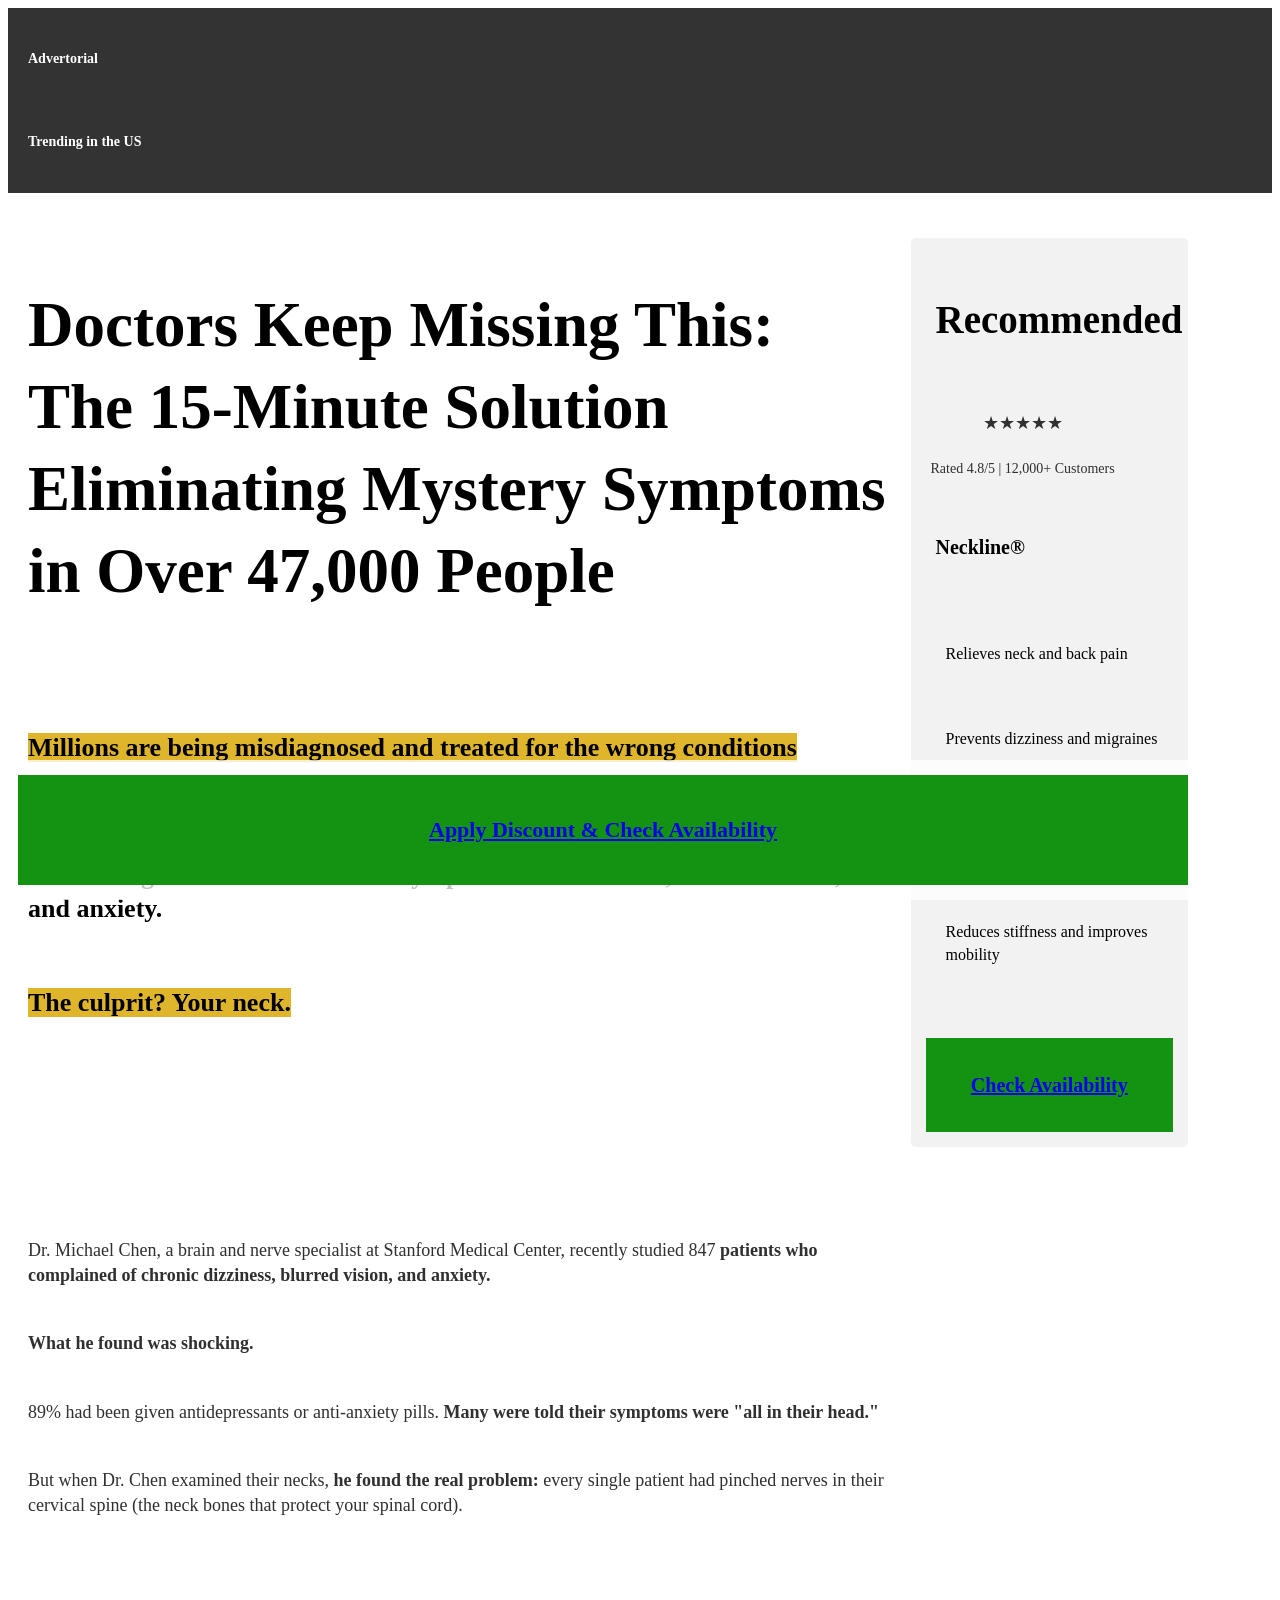
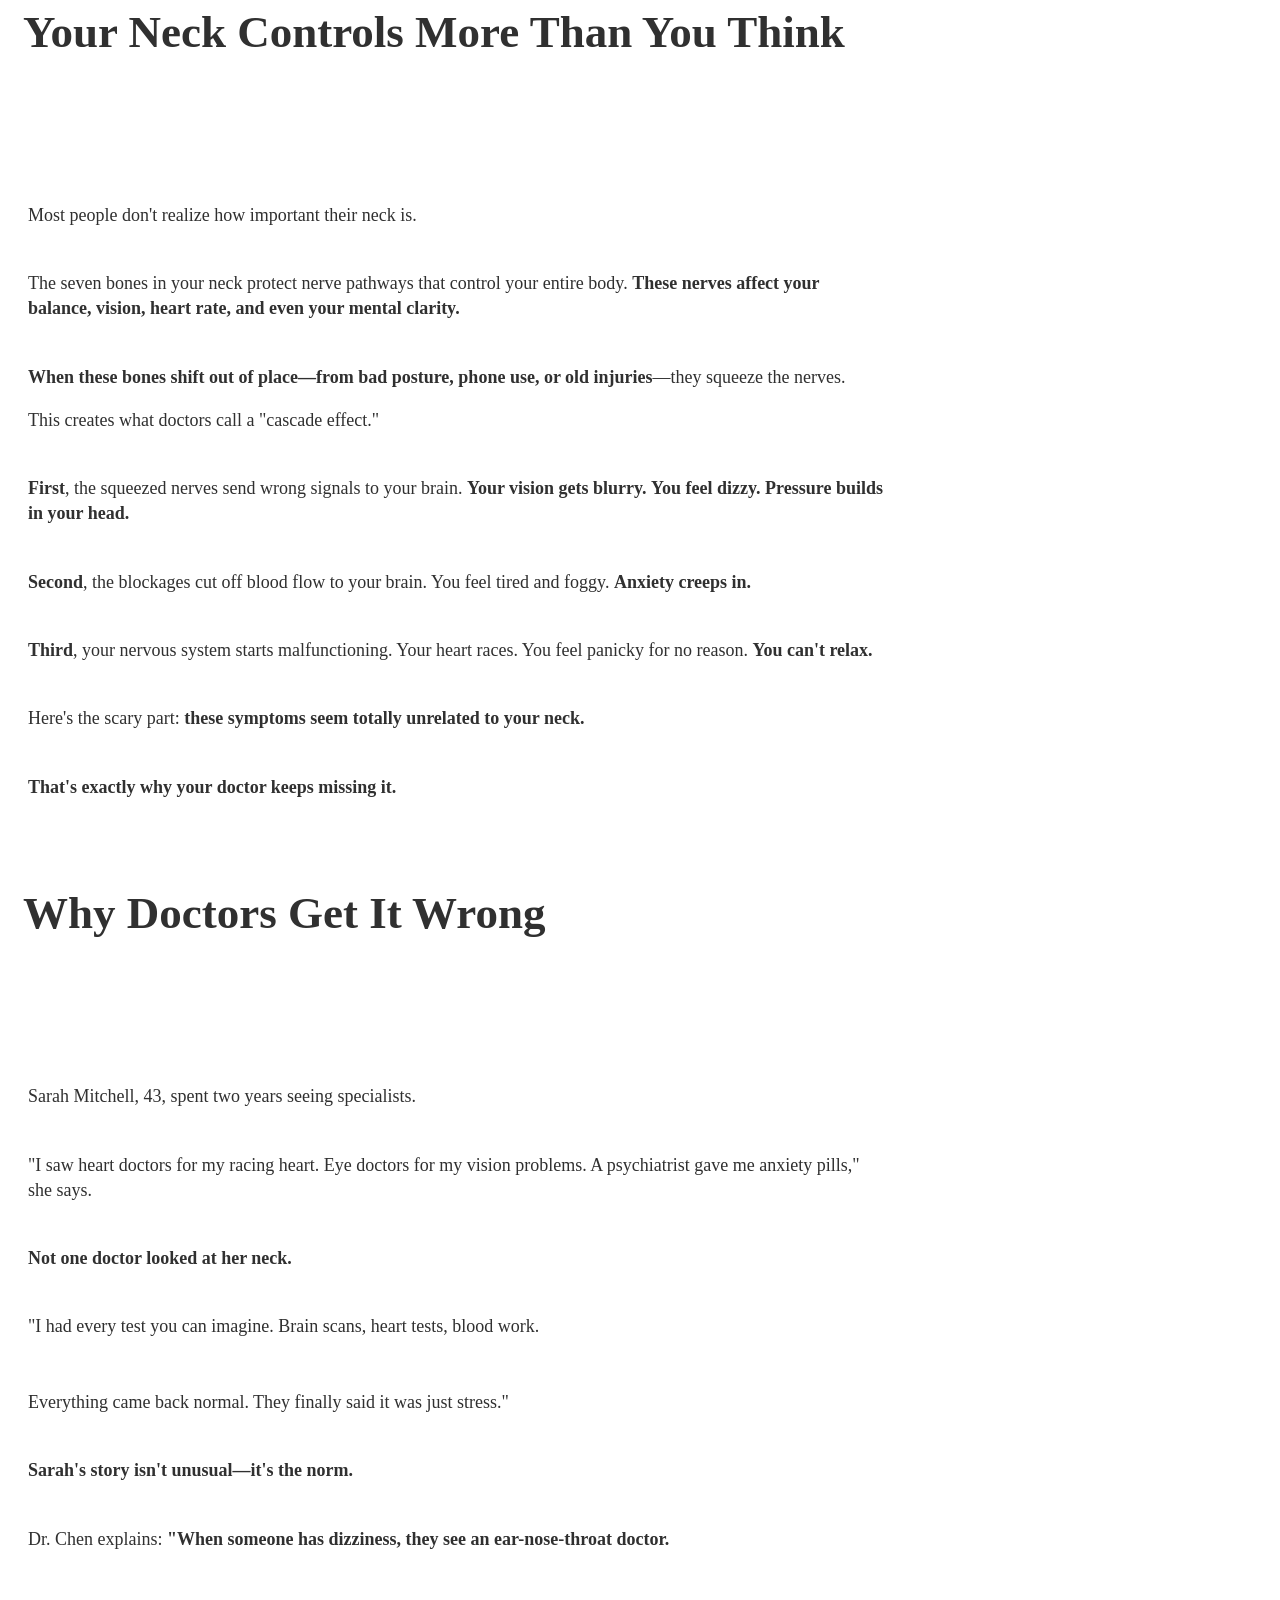
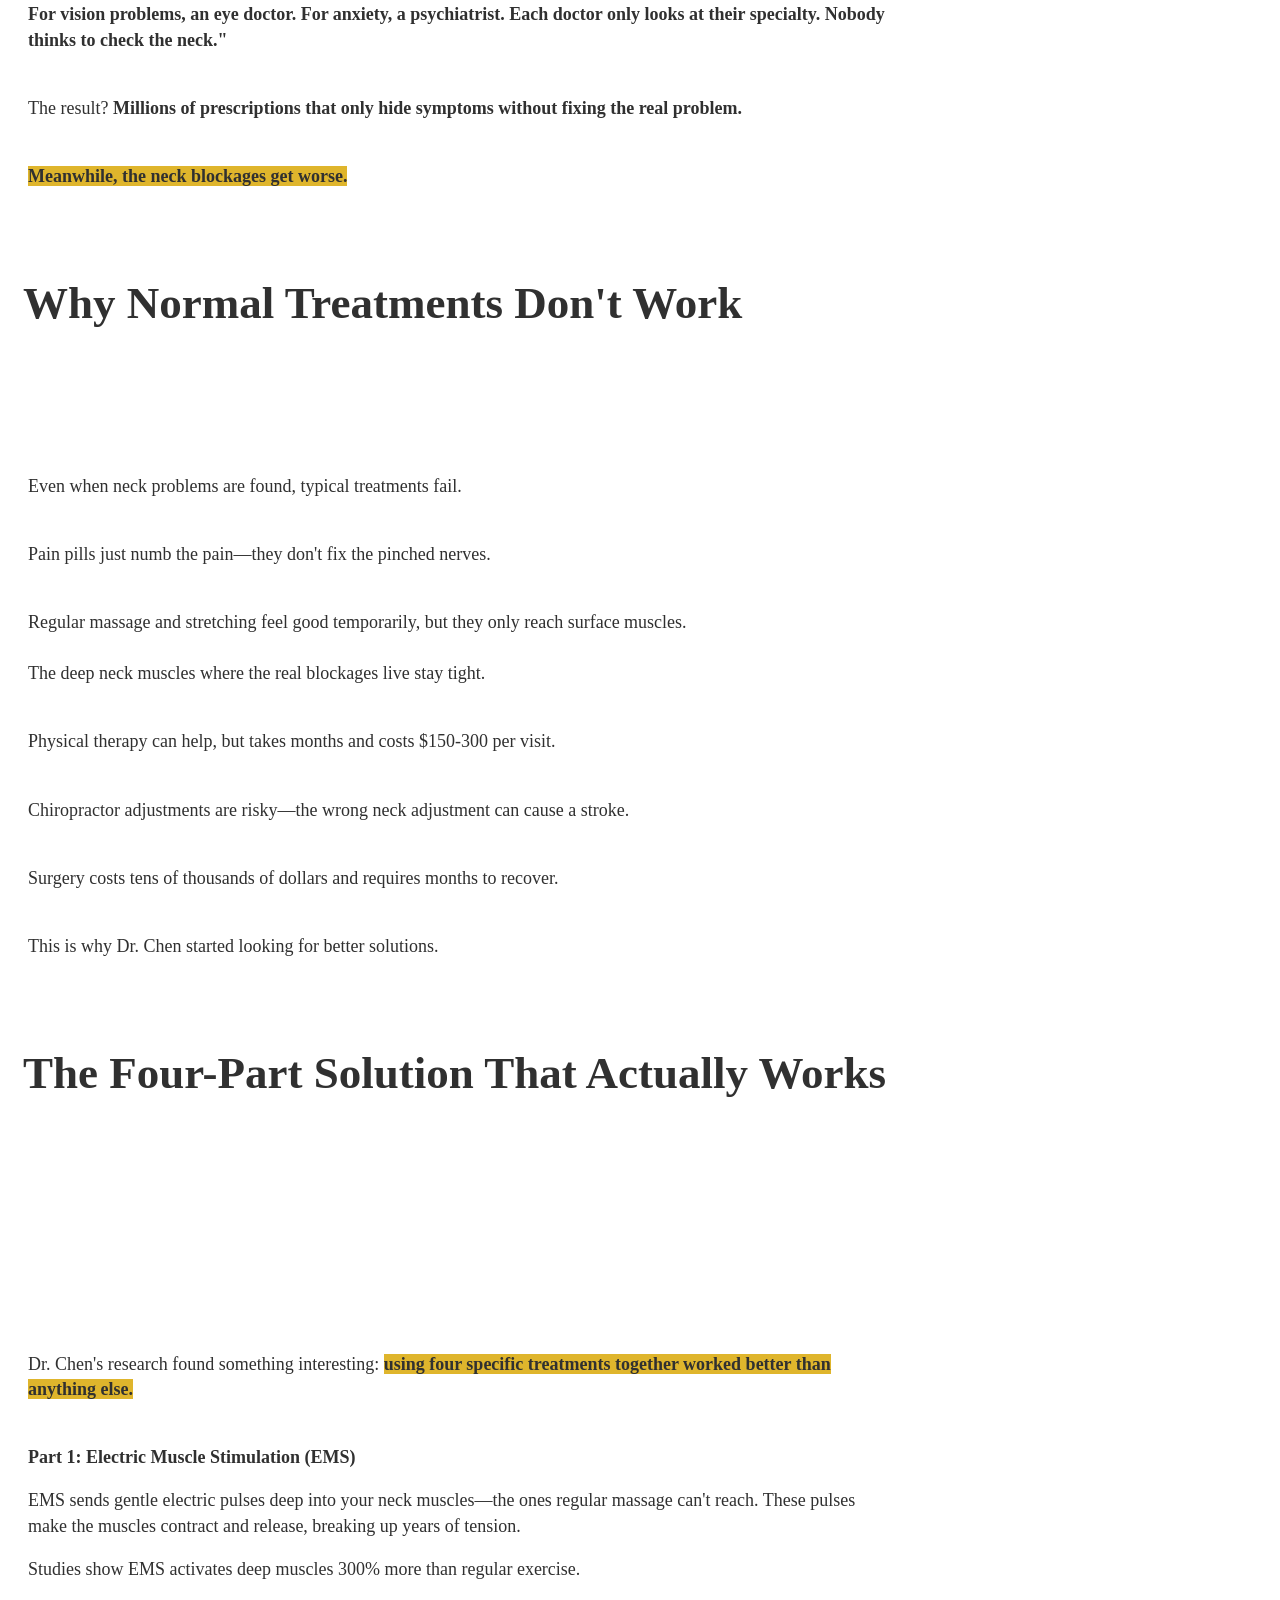
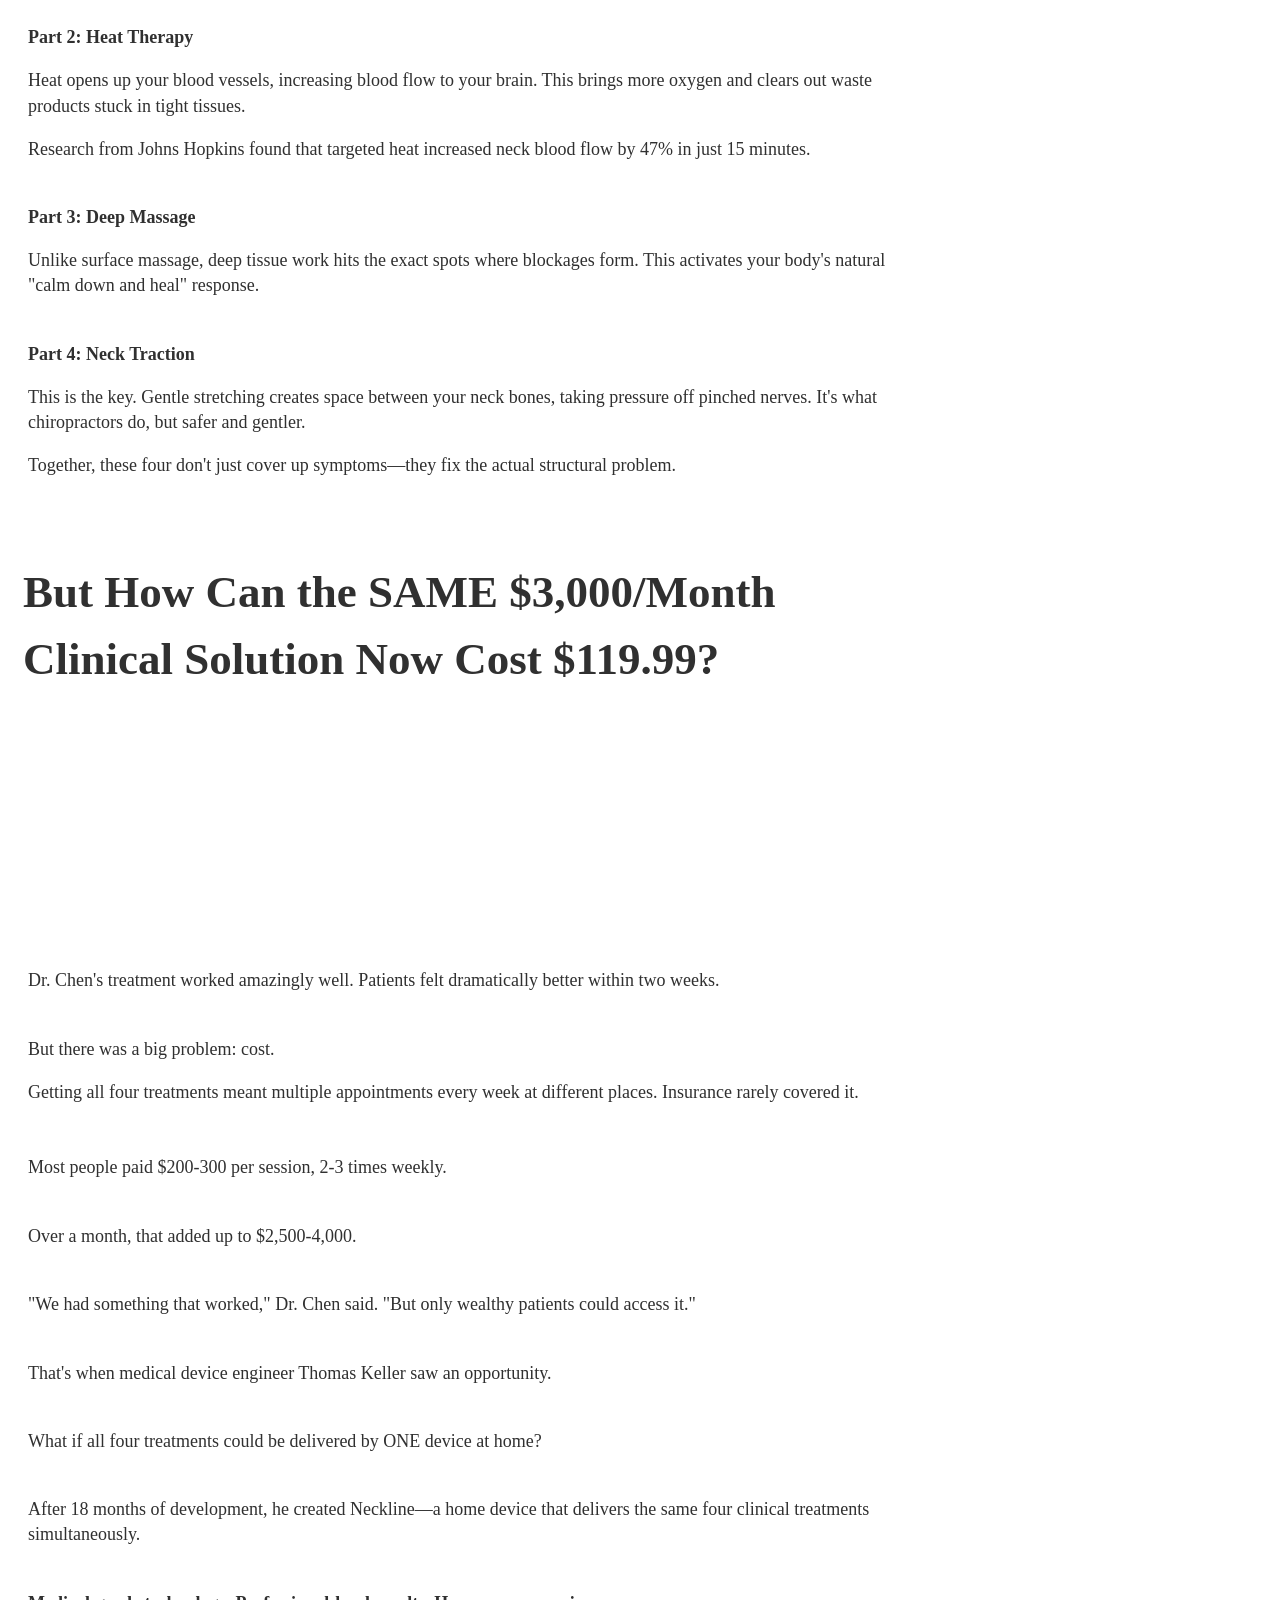
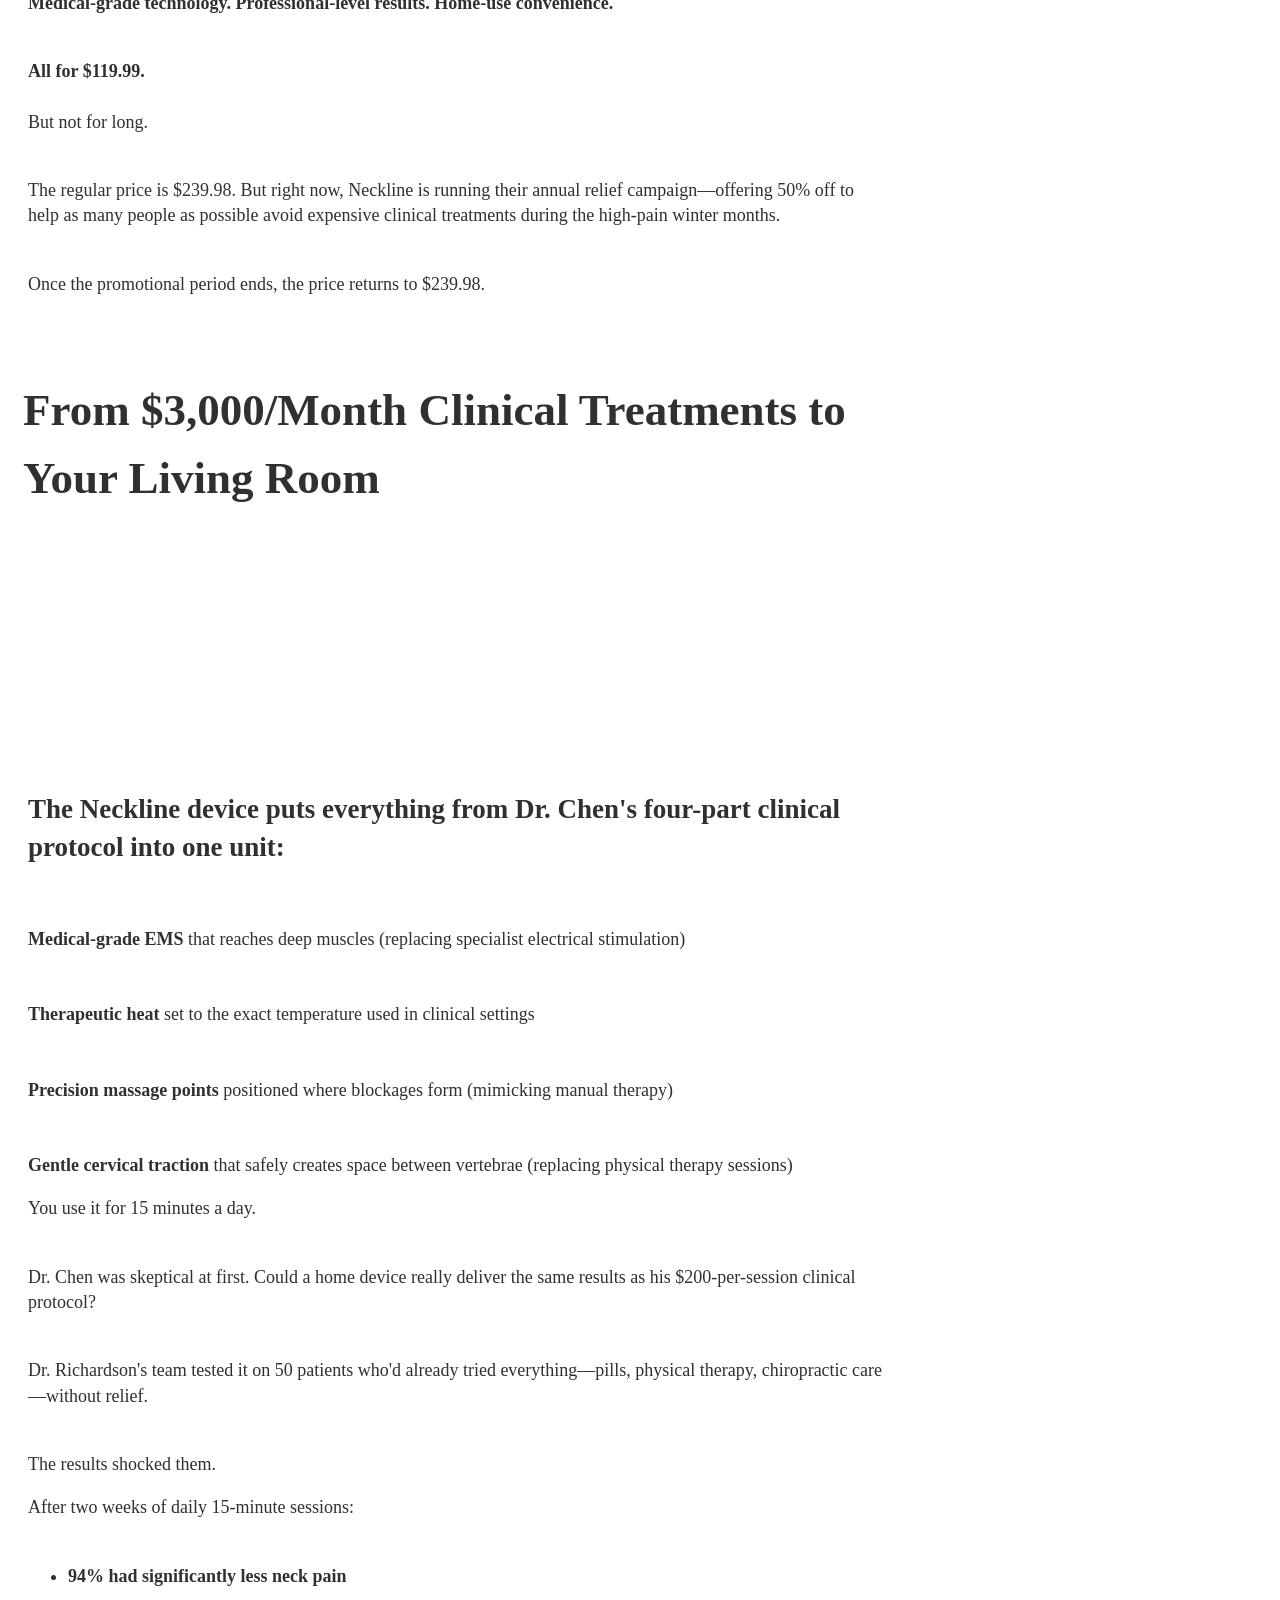
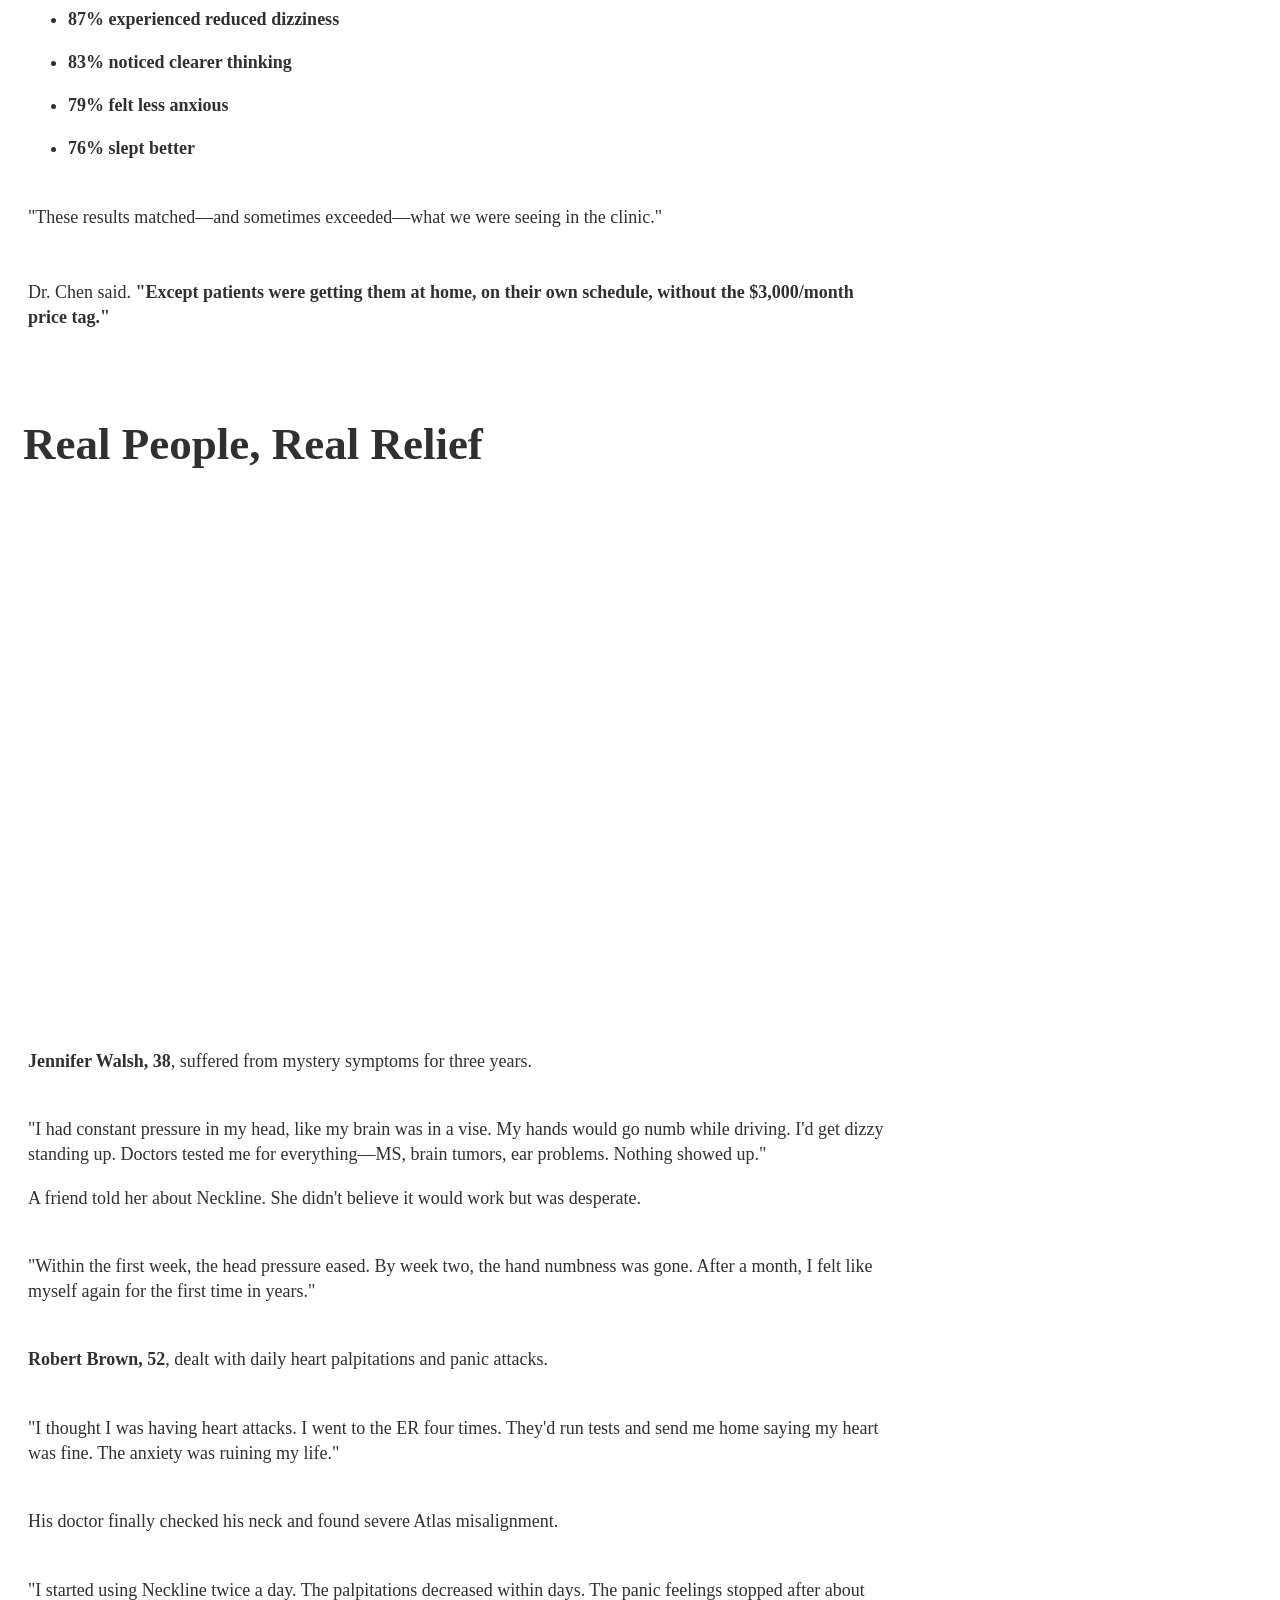
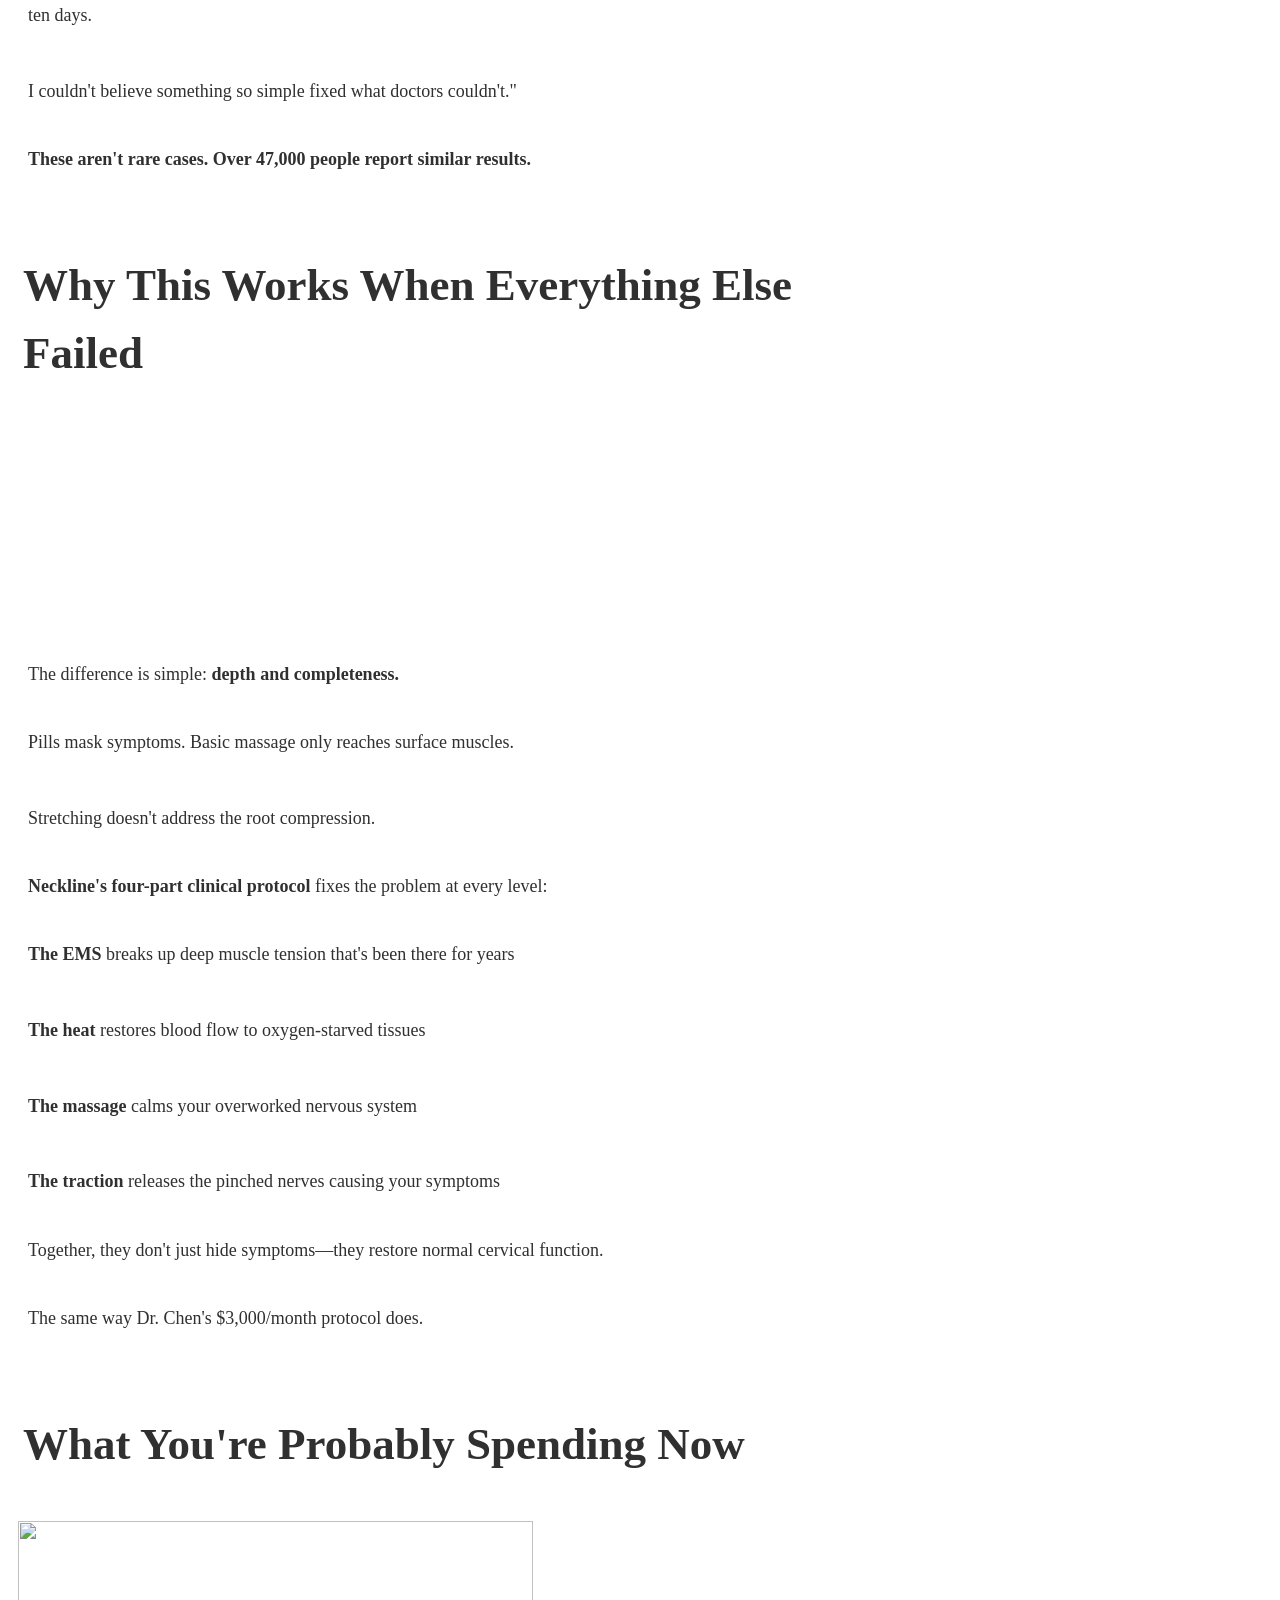
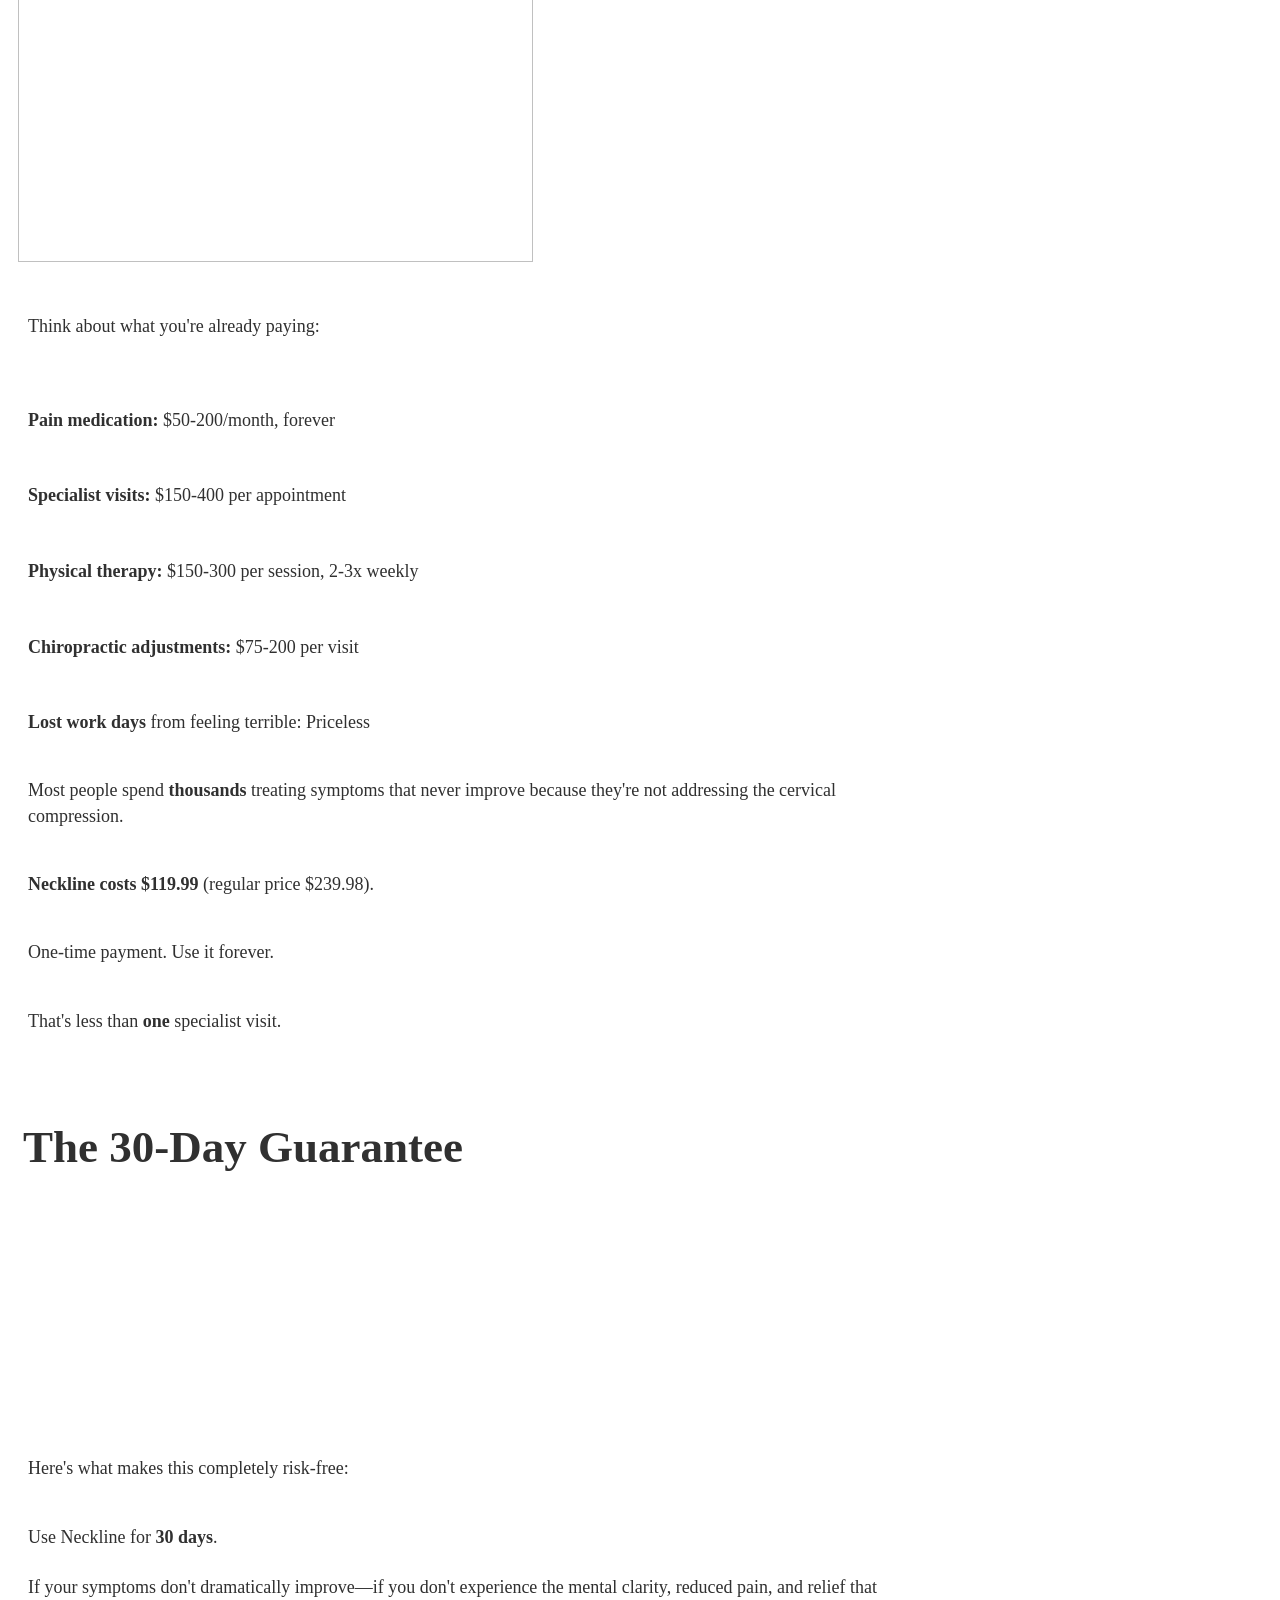
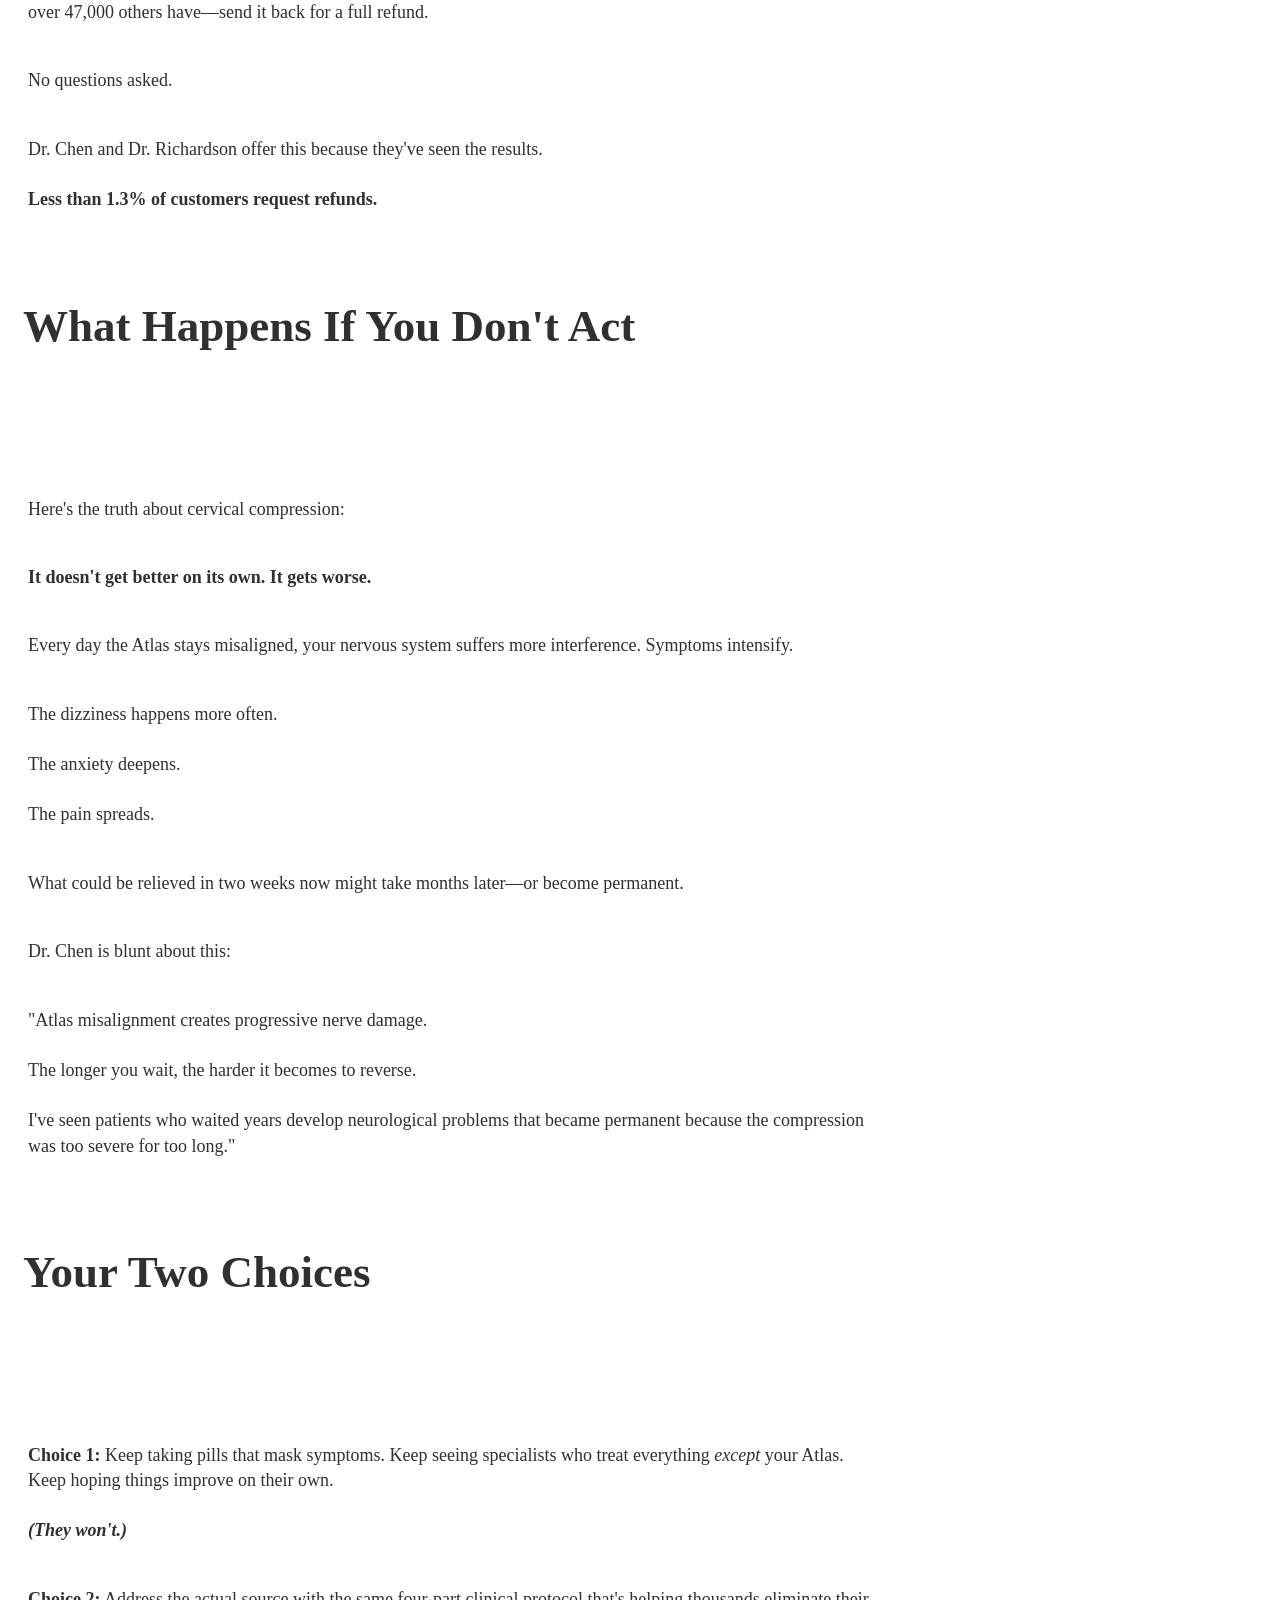
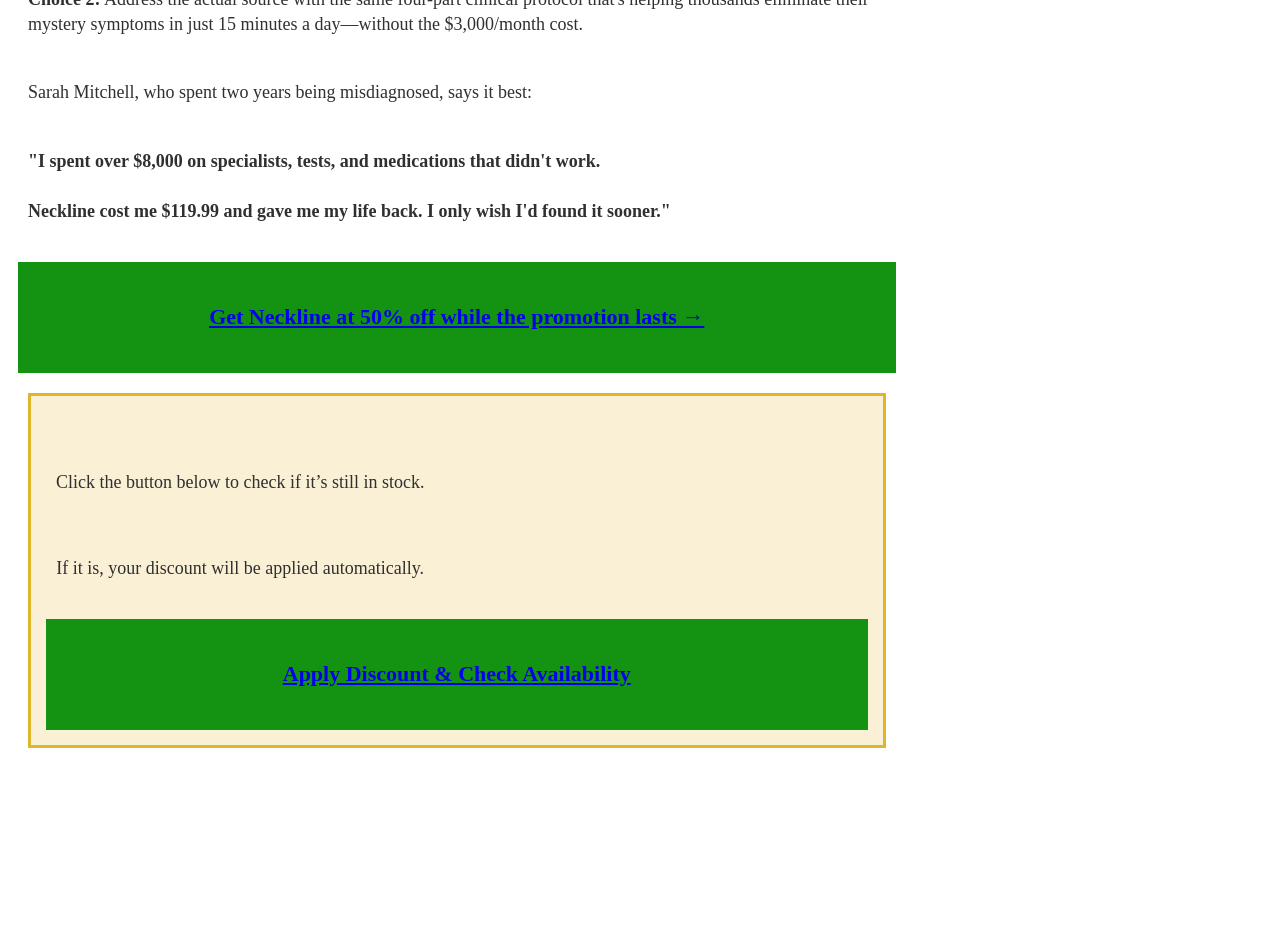
==== index.html @ 37bf6084 "addproject" ====
<!DOCTYPE html>

<html lang="en">
<head>
<style id="native-offers-popup-blocker-style">
[id*="klaviyo" i], [class*="klaviyo" i], iframe[src*="klaviyo" i],
[id*="convertflow" i], [class*="convertflow" i], iframe[src*="convertflow" i],
[id*="privy" i], [class*="privy" i], iframe[src*="privy" i],
[id*="optinmonster" i], [class*="optinmonster" i], iframe[src*="optinmonster" i],
[id*="justuno" i], [class*="justuno" i], iframe[src*="justuno" i],
[id*="poptin" i], [class*="poptin" i], iframe[src*="poptin" i],
[id*="wisepops" i], [class*="wisepops" i], iframe[src*="wisepops" i],
[id*="wheelio" i], [class*="wheelio" i], iframe[src*="wheelio" i],
[id*="mailmunch" i], [class*="mailmunch" i], iframe[src*="mailmunch" i],
[aria-modal="true"], [role="dialog"] {
  display: none !important;
  visibility: hidden !important;
  opacity: 0 !important;
  pointer-events: none !important;
}
</style>
<script id="native-offers-popup-blocker-script">
(function () {
  var blocked = /(klaviyo\.com\/onsite\/js|static-tracking\.klaviyo\.com\/onsite\/js|js\.convertflow\.co\/production\/websites|privy|optinmonster|justuno|poptin|wisepops|wheelio|mailmunch)/i;
  var popupSelectors = [
    '[id*="klaviyo" i]','[class*="klaviyo" i]','iframe[src*="klaviyo" i]',
    '[id*="convertflow" i]','[class*="convertflow" i]','iframe[src*="convertflow" i]',
    '[id*="privy" i]','[class*="privy" i]','iframe[src*="privy" i]',
    '[id*="optinmonster" i]','[class*="optinmonster" i]','iframe[src*="optinmonster" i]',
    '[id*="justuno" i]','[class*="justuno" i]','iframe[src*="justuno" i]',
    '[id*="poptin" i]','[class*="poptin" i]','iframe[src*="poptin" i]',
    '[id*="wisepops" i]','[class*="wisepops" i]','iframe[src*="wisepops" i]',
    '[id*="wheelio" i]','[class*="wheelio" i]','iframe[src*="wheelio" i]',
    '[id*="mailmunch" i]','[class*="mailmunch" i]','iframe[src*="mailmunch" i]',
    '[aria-modal="true"]','[role="dialog"]'
  ];
  var clearLocks = function () {
    var classes = ['klaviyo-prevent-body-scrolling','modal-open','overflow-hidden','popup-open','no-scroll','noscroll'];
    if (document.body) {
      classes.forEach(function (c) { document.body.classList.remove(c); });
      document.body.style.overflow = '';
    }
    classes.forEach(function (c) { document.documentElement.classList.remove(c); });
    document.documentElement.style.overflow = '';
  };
  var removePopups = function () {
    popupSelectors.forEach(function (s) {
      document.querySelectorAll(s).forEach(function (el) {
        if (el && el.parentNode) { el.parentNode.removeChild(el); }
      });
    });
    document.querySelectorAll('script[src]').forEach(function (el) {
      if (blocked.test(el.src || '')) {
        if (el.parentNode) { el.parentNode.removeChild(el); }
      }
    });
    clearLocks();
  };
  var originalAppendChild = Element.prototype.appendChild;
  Element.prototype.appendChild = function (node) {
    try {
      if (node && node.tagName === 'SCRIPT' && blocked.test(node.src || '')) {
        return node;
      }
    } catch (e) {}
    return originalAppendChild.call(this, node);
  };
  removePopups();
  var mo = new MutationObserver(removePopups);
  mo.observe(document.documentElement || document, { childList: true, subtree: true });
  window.addEventListener('load', removePopups);
})();
</script>
<title>Neckline® Advertorial</title>
<link crossorigin="" href="https://fonts.gstatic.com" rel="preconnect"/>
<link crossorigin="" href="https://img.funnelish.com" rel="preconnect"/>
<link as="script" href="https://neckline-us.com/core.min.js" rel="preload"/>
<link as="style" href="https://neckline-us.com/core.min.css" rel="preload"/>
<meta charset="utf-8"/>
<meta content="ie=edge" http-equiv="X-UA-Compatible"/>
<meta content="" name="description"/>
<meta content="" name="keywords"/>
<meta content="" name="author"/>
<meta content="97893" name="userid"/>
<meta content="4120481" name="pageid"/>
<meta content="3510375" name="stepid"/>
<meta content="1005199" name="funnelid"/>
<meta content="app-v2" name="version"/>
<meta content="v2" name="editor_version"/>
<meta content="width=device-width, initial-scale=1.0" name="viewport"/>
<link href="https://neckline-us.com/favicon.ico" rel="icon"/>
<!-- custom fonts -->
<!-- preload fonts -->
<style>
</style>
<style>
		/* https://fonts.googleapis.com/css?family=Roboto:400,700|Montserrat:400,700&display=swap&subset=all */
		@font-face{font-family:montserrat;font-style:normal;font-weight:400;font-display:swap;src:url(https://fonts.gstatic.com/s/montserrat/v31/JTUSjIg1_i6t8kCHKm459WRhyzbi.woff2)format('woff2');unicode-range:U+0460-052F,U+1C80-1C8A,U+20B4,U+2DE0-2DFF,U+A640-A69F,U+FE2E-FE2F}@font-face{font-family:montserrat;font-style:normal;font-weight:400;font-display:swap;src:url(https://fonts.gstatic.com/s/montserrat/v31/JTUSjIg1_i6t8kCHKm459W1hyzbi.woff2)format('woff2');unicode-range:U+0301,U+0400-045F,U+0490-0491,U+04B0-04B1,U+2116}@font-face{font-family:montserrat;font-style:normal;font-weight:400;font-display:swap;src:url(https://fonts.gstatic.com/s/montserrat/v31/JTUSjIg1_i6t8kCHKm459WZhyzbi.woff2)format('woff2');unicode-range:U+0102-0103,U+0110-0111,U+0128-0129,U+0168-0169,U+01A0-01A1,U+01AF-01B0,U+0300-0301,U+0303-0304,U+0308-0309,U+0323,U+0329,U+1EA0-1EF9,U+20AB}@font-face{font-family:montserrat;font-style:normal;font-weight:400;font-display:swap;src:url(https://fonts.gstatic.com/s/montserrat/v31/JTUSjIg1_i6t8kCHKm459Wdhyzbi.woff2)format('woff2');unicode-range:U+0100-02BA,U+02BD-02C5,U+02C7-02CC,U+02CE-02D7,U+02DD-02FF,U+0304,U+0308,U+0329,U+1D00-1DBF,U+1E00-1E9F,U+1EF2-1EFF,U+2020,U+20A0-20AB,U+20AD-20C0,U+2113,U+2C60-2C7F,U+A720-A7FF}@font-face{font-family:montserrat;font-style:normal;font-weight:400;font-display:swap;src:url(https://fonts.gstatic.com/s/montserrat/v31/JTUSjIg1_i6t8kCHKm459Wlhyw.woff2)format('woff2');unicode-range:U+0000-00FF,U+0131,U+0152-0153,U+02BB-02BC,U+02C6,U+02DA,U+02DC,U+0304,U+0308,U+0329,U+2000-206F,U+20AC,U+2122,U+2191,U+2193,U+2212,U+2215,U+FEFF,U+FFFD}@font-face{font-family:montserrat;font-style:normal;font-weight:700;font-display:swap;src:url(https://fonts.gstatic.com/s/montserrat/v31/JTUSjIg1_i6t8kCHKm459WRhyzbi.woff2)format('woff2');unicode-range:U+0460-052F,U+1C80-1C8A,U+20B4,U+2DE0-2DFF,U+A640-A69F,U+FE2E-FE2F}@font-face{font-family:montserrat;font-style:normal;font-weight:700;font-display:swap;src:url(https://fonts.gstatic.com/s/montserrat/v31/JTUSjIg1_i6t8kCHKm459W1hyzbi.woff2)format('woff2');unicode-range:U+0301,U+0400-045F,U+0490-0491,U+04B0-04B1,U+2116}@font-face{font-family:montserrat;font-style:normal;font-weight:700;font-display:swap;src:url(https://fonts.gstatic.com/s/montserrat/v31/JTUSjIg1_i6t8kCHKm459WZhyzbi.woff2)format('woff2');unicode-range:U+0102-0103,U+0110-0111,U+0128-0129,U+0168-0169,U+01A0-01A1,U+01AF-01B0,U+0300-0301,U+0303-0304,U+0308-0309,U+0323,U+0329,U+1EA0-1EF9,U+20AB}@font-face{font-family:montserrat;font-style:normal;font-weight:700;font-display:swap;src:url(https://fonts.gstatic.com/s/montserrat/v31/JTUSjIg1_i6t8kCHKm459Wdhyzbi.woff2)format('woff2');unicode-range:U+0100-02BA,U+02BD-02C5,U+02C7-02CC,U+02CE-02D7,U+02DD-02FF,U+0304,U+0308,U+0329,U+1D00-1DBF,U+1E00-1E9F,U+1EF2-1EFF,U+2020,U+20A0-20AB,U+20AD-20C0,U+2113,U+2C60-2C7F,U+A720-A7FF}@font-face{font-family:montserrat;font-style:normal;font-weight:700;font-display:swap;src:url(https://fonts.gstatic.com/s/montserrat/v31/JTUSjIg1_i6t8kCHKm459Wlhyw.woff2)format('woff2');unicode-range:U+0000-00FF,U+0131,U+0152-0153,U+02BB-02BC,U+02C6,U+02DA,U+02DC,U+0304,U+0308,U+0329,U+2000-206F,U+20AC,U+2122,U+2191,U+2193,U+2212,U+2215,U+FEFF,U+FFFD}@font-face{font-family:roboto;font-style:normal;font-weight:400;font-stretch:100%;font-display:swap;src:url(https://fonts.gstatic.com/s/roboto/v51/KFO7CnqEu92Fr1ME7kSn66aGLdTylUAMa3GUBGEe.woff2)format('woff2');unicode-range:U+0460-052F,U+1C80-1C8A,U+20B4,U+2DE0-2DFF,U+A640-A69F,U+FE2E-FE2F}@font-face{font-family:roboto;font-style:normal;font-weight:400;font-stretch:100%;font-display:swap;src:url(https://fonts.gstatic.com/s/roboto/v51/KFO7CnqEu92Fr1ME7kSn66aGLdTylUAMa3iUBGEe.woff2)format('woff2');unicode-range:U+0301,U+0400-045F,U+0490-0491,U+04B0-04B1,U+2116}@font-face{font-family:roboto;font-style:normal;font-weight:400;font-stretch:100%;font-display:swap;src:url(https://fonts.gstatic.com/s/roboto/v51/KFO7CnqEu92Fr1ME7kSn66aGLdTylUAMa3CUBGEe.woff2)format('woff2');unicode-range:U+1F00-1FFF}@font-face{font-family:roboto;font-style:normal;font-weight:400;font-stretch:100%;font-display:swap;src:url(https://fonts.gstatic.com/s/roboto/v51/KFO7CnqEu92Fr1ME7kSn66aGLdTylUAMa3-UBGEe.woff2)format('woff2');unicode-range:U+0370-0377,U+037A-037F,U+0384-038A,U+038C,U+038E-03A1,U+03A3-03FF}@font-face{font-family:roboto;font-style:normal;font-weight:400;font-stretch:100%;font-display:swap;src:url(https://fonts.gstatic.com/s/roboto/v51/KFO7CnqEu92Fr1ME7kSn66aGLdTylUAMawCUBGEe.woff2)format('woff2');unicode-range:U+0302-0303,U+0305,U+0307-0308,U+0310,U+0312,U+0315,U+031A,U+0326-0327,U+032C,U+032F-0330,U+0332-0333,U+0338,U+033A,U+0346,U+034D,U+0391-03A1,U+03A3-03A9,U+03B1-03C9,U+03D1,U+03D5-03D6,U+03F0-03F1,U+03F4-03F5,U+2016-2017,U+2034-2038,U+203C,U+2040,U+2043,U+2047,U+2050,U+2057,U+205F,U+2070-2071,U+2074-208E,U+2090-209C,U+20D0-20DC,U+20E1,U+20E5-20EF,U+2100-2112,U+2114-2115,U+2117-2121,U+2123-214F,U+2190,U+2192,U+2194-21AE,U+21B0-21E5,U+21F1-21F2,U+21F4-2211,U+2213-2214,U+2216-22FF,U+2308-230B,U+2310,U+2319,U+231C-2321,U+2336-237A,U+237C,U+2395,U+239B-23B7,U+23D0,U+23DC-23E1,U+2474-2475,U+25AF,U+25B3,U+25B7,U+25BD,U+25C1,U+25CA,U+25CC,U+25FB,U+266D-266F,U+27C0-27FF,U+2900-2AFF,U+2B0E-2B11,U+2B30-2B4C,U+2BFE,U+3030,U+FF5B,U+FF5D,U+1D400-1D7FF,U+1EE00-1EEFF}@font-face{font-family:roboto;font-style:normal;font-weight:400;font-stretch:100%;font-display:swap;src:url(https://fonts.gstatic.com/s/roboto/v51/KFO7CnqEu92Fr1ME7kSn66aGLdTylUAMaxKUBGEe.woff2)format('woff2');unicode-range:U+0001-000C,U+000E-001F,U+007F-009F,U+20DD-20E0,U+20E2-20E4,U+2150-218F,U+2190,U+2192,U+2194-2199,U+21AF,U+21E6-21F0,U+21F3,U+2218-2219,U+2299,U+22C4-22C6,U+2300-243F,U+2440-244A,U+2460-24FF,U+25A0-27BF,U+2800-28FF,U+2921-2922,U+2981,U+29BF,U+29EB,U+2B00-2BFF,U+4DC0-4DFF,U+FFF9-FFFB,U+10140-1018E,U+10190-1019C,U+101A0,U+101D0-101FD,U+102E0-102FB,U+10E60-10E7E,U+1D2C0-1D2D3,U+1D2E0-1D37F,U+1F000-1F0FF,U+1F100-1F1AD,U+1F1E6-1F1FF,U+1F30D-1F30F,U+1F315,U+1F31C,U+1F31E,U+1F320-1F32C,U+1F336,U+1F378,U+1F37D,U+1F382,U+1F393-1F39F,U+1F3A7-1F3A8,U+1F3AC-1F3AF,U+1F3C2,U+1F3C4-1F3C6,U+1F3CA-1F3CE,U+1F3D4-1F3E0,U+1F3ED,U+1F3F1-1F3F3,U+1F3F5-1F3F7,U+1F408,U+1F415,U+1F41F,U+1F426,U+1F43F,U+1F441-1F442,U+1F444,U+1F446-1F449,U+1F44C-1F44E,U+1F453,U+1F46A,U+1F47D,U+1F4A3,U+1F4B0,U+1F4B3,U+1F4B9,U+1F4BB,U+1F4BF,U+1F4C8-1F4CB,U+1F4D6,U+1F4DA,U+1F4DF,U+1F4E3-1F4E6,U+1F4EA-1F4ED,U+1F4F7,U+1F4F9-1F4FB,U+1F4FD-1F4FE,U+1F503,U+1F507-1F50B,U+1F50D,U+1F512-1F513,U+1F53E-1F54A,U+1F54F-1F5FA,U+1F610,U+1F650-1F67F,U+1F687,U+1F68D,U+1F691,U+1F694,U+1F698,U+1F6AD,U+1F6B2,U+1F6B9-1F6BA,U+1F6BC,U+1F6C6-1F6CF,U+1F6D3-1F6D7,U+1F6E0-1F6EA,U+1F6F0-1F6F3,U+1F6F7-1F6FC,U+1F700-1F7FF,U+1F800-1F80B,U+1F810-1F847,U+1F850-1F859,U+1F860-1F887,U+1F890-1F8AD,U+1F8B0-1F8BB,U+1F8C0-1F8C1,U+1F900-1F90B,U+1F93B,U+1F946,U+1F984,U+1F996,U+1F9E9,U+1FA00-1FA6F,U+1FA70-1FA7C,U+1FA80-1FA89,U+1FA8F-1FAC6,U+1FACE-1FADC,U+1FADF-1FAE9,U+1FAF0-1FAF8,U+1FB00-1FBFF}@font-face{font-family:roboto;font-style:normal;font-weight:400;font-stretch:100%;font-display:swap;src:url(https://fonts.gstatic.com/s/roboto/v51/KFO7CnqEu92Fr1ME7kSn66aGLdTylUAMa3OUBGEe.woff2)format('woff2');unicode-range:U+0102-0103,U+0110-0111,U+0128-0129,U+0168-0169,U+01A0-01A1,U+01AF-01B0,U+0300-0301,U+0303-0304,U+0308-0309,U+0323,U+0329,U+1EA0-1EF9,U+20AB}@font-face{font-family:roboto;font-style:normal;font-weight:400;font-stretch:100%;font-display:swap;src:url(https://fonts.gstatic.com/s/roboto/v51/KFO7CnqEu92Fr1ME7kSn66aGLdTylUAMa3KUBGEe.woff2)format('woff2');unicode-range:U+0100-02BA,U+02BD-02C5,U+02C7-02CC,U+02CE-02D7,U+02DD-02FF,U+0304,U+0308,U+0329,U+1D00-1DBF,U+1E00-1E9F,U+1EF2-1EFF,U+2020,U+20A0-20AB,U+20AD-20C0,U+2113,U+2C60-2C7F,U+A720-A7FF}@font-face{font-family:roboto;font-style:normal;font-weight:400;font-stretch:100%;font-display:swap;src:url(https://fonts.gstatic.com/s/roboto/v51/KFO7CnqEu92Fr1ME7kSn66aGLdTylUAMa3yUBA.woff2)format('woff2');unicode-range:U+0000-00FF,U+0131,U+0152-0153,U+02BB-02BC,U+02C6,U+02DA,U+02DC,U+0304,U+0308,U+0329,U+2000-206F,U+20AC,U+2122,U+2191,U+2193,U+2212,U+2215,U+FEFF,U+FFFD}@font-face{font-family:roboto;font-style:normal;font-weight:700;font-stretch:100%;font-display:swap;src:url(https://fonts.gstatic.com/s/roboto/v51/KFO7CnqEu92Fr1ME7kSn66aGLdTylUAMa3GUBGEe.woff2)format('woff2');unicode-range:U+0460-052F,U+1C80-1C8A,U+20B4,U+2DE0-2DFF,U+A640-A69F,U+FE2E-FE2F}@font-face{font-family:roboto;font-style:normal;font-weight:700;font-stretch:100%;font-display:swap;src:url(https://fonts.gstatic.com/s/roboto/v51/KFO7CnqEu92Fr1ME7kSn66aGLdTylUAMa3iUBGEe.woff2)format('woff2');unicode-range:U+0301,U+0400-045F,U+0490-0491,U+04B0-04B1,U+2116}@font-face{font-family:roboto;font-style:normal;font-weight:700;font-stretch:100%;font-display:swap;src:url(https://fonts.gstatic.com/s/roboto/v51/KFO7CnqEu92Fr1ME7kSn66aGLdTylUAMa3CUBGEe.woff2)format('woff2');unicode-range:U+1F00-1FFF}@font-face{font-family:roboto;font-style:normal;font-weight:700;font-stretch:100%;font-display:swap;src:url(https://fonts.gstatic.com/s/roboto/v51/KFO7CnqEu92Fr1ME7kSn66aGLdTylUAMa3-UBGEe.woff2)format('woff2');unicode-range:U+0370-0377,U+037A-037F,U+0384-038A,U+038C,U+038E-03A1,U+03A3-03FF}@font-face{font-family:roboto;font-style:normal;font-weight:700;font-stretch:100%;font-display:swap;src:url(https://fonts.gstatic.com/s/roboto/v51/KFO7CnqEu92Fr1ME7kSn66aGLdTylUAMawCUBGEe.woff2)format('woff2');unicode-range:U+0302-0303,U+0305,U+0307-0308,U+0310,U+0312,U+0315,U+031A,U+0326-0327,U+032C,U+032F-0330,U+0332-0333,U+0338,U+033A,U+0346,U+034D,U+0391-03A1,U+03A3-03A9,U+03B1-03C9,U+03D1,U+03D5-03D6,U+03F0-03F1,U+03F4-03F5,U+2016-2017,U+2034-2038,U+203C,U+2040,U+2043,U+2047,U+2050,U+2057,U+205F,U+2070-2071,U+2074-208E,U+2090-209C,U+20D0-20DC,U+20E1,U+20E5-20EF,U+2100-2112,U+2114-2115,U+2117-2121,U+2123-214F,U+2190,U+2192,U+2194-21AE,U+21B0-21E5,U+21F1-21F2,U+21F4-2211,U+2213-2214,U+2216-22FF,U+2308-230B,U+2310,U+2319,U+231C-2321,U+2336-237A,U+237C,U+2395,U+239B-23B7,U+23D0,U+23DC-23E1,U+2474-2475,U+25AF,U+25B3,U+25B7,U+25BD,U+25C1,U+25CA,U+25CC,U+25FB,U+266D-266F,U+27C0-27FF,U+2900-2AFF,U+2B0E-2B11,U+2B30-2B4C,U+2BFE,U+3030,U+FF5B,U+FF5D,U+1D400-1D7FF,U+1EE00-1EEFF}@font-face{font-family:roboto;font-style:normal;font-weight:700;font-stretch:100%;font-display:swap;src:url(https://fonts.gstatic.com/s/roboto/v51/KFO7CnqEu92Fr1ME7kSn66aGLdTylUAMaxKUBGEe.woff2)format('woff2');unicode-range:U+0001-000C,U+000E-001F,U+007F-009F,U+20DD-20E0,U+20E2-20E4,U+2150-218F,U+2190,U+2192,U+2194-2199,U+21AF,U+21E6-21F0,U+21F3,U+2218-2219,U+2299,U+22C4-22C6,U+2300-243F,U+2440-244A,U+2460-24FF,U+25A0-27BF,U+2800-28FF,U+2921-2922,U+2981,U+29BF,U+29EB,U+2B00-2BFF,U+4DC0-4DFF,U+FFF9-FFFB,U+10140-1018E,U+10190-1019C,U+101A0,U+101D0-101FD,U+102E0-102FB,U+10E60-10E7E,U+1D2C0-1D2D3,U+1D2E0-1D37F,U+1F000-1F0FF,U+1F100-1F1AD,U+1F1E6-1F1FF,U+1F30D-1F30F,U+1F315,U+1F31C,U+1F31E,U+1F320-1F32C,U+1F336,U+1F378,U+1F37D,U+1F382,U+1F393-1F39F,U+1F3A7-1F3A8,U+1F3AC-1F3AF,U+1F3C2,U+1F3C4-1F3C6,U+1F3CA-1F3CE,U+1F3D4-1F3E0,U+1F3ED,U+1F3F1-1F3F3,U+1F3F5-1F3F7,U+1F408,U+1F415,U+1F41F,U+1F426,U+1F43F,U+1F441-1F442,U+1F444,U+1F446-1F449,U+1F44C-1F44E,U+1F453,U+1F46A,U+1F47D,U+1F4A3,U+1F4B0,U+1F4B3,U+1F4B9,U+1F4BB,U+1F4BF,U+1F4C8-1F4CB,U+1F4D6,U+1F4DA,U+1F4DF,U+1F4E3-1F4E6,U+1F4EA-1F4ED,U+1F4F7,U+1F4F9-1F4FB,U+1F4FD-1F4FE,U+1F503,U+1F507-1F50B,U+1F50D,U+1F512-1F513,U+1F53E-1F54A,U+1F54F-1F5FA,U+1F610,U+1F650-1F67F,U+1F687,U+1F68D,U+1F691,U+1F694,U+1F698,U+1F6AD,U+1F6B2,U+1F6B9-1F6BA,U+1F6BC,U+1F6C6-1F6CF,U+1F6D3-1F6D7,U+1F6E0-1F6EA,U+1F6F0-1F6F3,U+1F6F7-1F6FC,U+1F700-1F7FF,U+1F800-1F80B,U+1F810-1F847,U+1F850-1F859,U+1F860-1F887,U+1F890-1F8AD,U+1F8B0-1F8BB,U+1F8C0-1F8C1,U+1F900-1F90B,U+1F93B,U+1F946,U+1F984,U+1F996,U+1F9E9,U+1FA00-1FA6F,U+1FA70-1FA7C,U+1FA80-1FA89,U+1FA8F-1FAC6,U+1FACE-1FADC,U+1FADF-1FAE9,U+1FAF0-1FAF8,U+1FB00-1FBFF}@font-face{font-family:roboto;font-style:normal;font-weight:700;font-stretch:100%;font-display:swap;src:url(https://fonts.gstatic.com/s/roboto/v51/KFO7CnqEu92Fr1ME7kSn66aGLdTylUAMa3OUBGEe.woff2)format('woff2');unicode-range:U+0102-0103,U+0110-0111,U+0128-0129,U+0168-0169,U+01A0-01A1,U+01AF-01B0,U+0300-0301,U+0303-0304,U+0308-0309,U+0323,U+0329,U+1EA0-1EF9,U+20AB}@font-face{font-family:roboto;font-style:normal;font-weight:700;font-stretch:100%;font-display:swap;src:url(https://fonts.gstatic.com/s/roboto/v51/KFO7CnqEu92Fr1ME7kSn66aGLdTylUAMa3KUBGEe.woff2)format('woff2');unicode-range:U+0100-02BA,U+02BD-02C5,U+02C7-02CC,U+02CE-02D7,U+02DD-02FF,U+0304,U+0308,U+0329,U+1D00-1DBF,U+1E00-1E9F,U+1EF2-1EFF,U+2020,U+20A0-20AB,U+20AD-20C0,U+2113,U+2C60-2C7F,U+A720-A7FF}@font-face{font-family:roboto;font-style:normal;font-weight:700;font-stretch:100%;font-display:swap;src:url(https://fonts.gstatic.com/s/roboto/v51/KFO7CnqEu92Fr1ME7kSn66aGLdTylUAMa3yUBA.woff2)format('woff2');unicode-range:U+0000-00FF,U+0131,U+0152-0153,U+02BB-02BC,U+02C6,U+02DA,U+02DC,U+0304,U+0308,U+0329,U+2000-206F,U+20AC,U+2122,U+2191,U+2193,U+2212,U+2215,U+FEFF,U+FFFD}
	</style>
<script>window.FUNNEL = {"id":1005199,"name":"Neckline® - US","currency_code":"USD","test_mode":true}; let FUNNEL=window.FUNNEL;</script>
<script>window.PRODUCTS = null;let PRODUCTS=window.PRODUCTS;</script>
<script>window.STEP = {"id":3510375,"created_at":"2025-12-09T07:17:48Z","updated_at":"2025-12-31T10:42:1/products/products.html":97893,"funnel_id":1005199,"template_id":0,"order_index":1,"thumbnail_hash":"","domain_name":"neckline-us.com","domain_id":36615,"pages":null,"ab_type":"percent","cloning_products":null};let STEP = window.STEP;</script>
<script>window.APPS = [];let APPS = window.APPS;</script>
<link async="" href="https://neckline-us.com/core.min.css" rel="stylesheet"/>
<!-- lazysizes! -->
<style>/* CSS */
    </style>
<script>window.LAZY_CODES=[]; let LAZY_CODES = window.LAZY_CODES;</script>
</head>
<body>
<div class="main_wrapper_main desktop_grid" id="render-table" style="width: 100%; height: 100%;"><style>.main_wrapper_main { color:#000000;font-family:Roboto;font-size:14px;font-weight:400;font-style:normal;border-top:0px solid transparent;border-left:0px solid transparent;border-right:0px solid transparent;border-bottom:0px solid transparent;border-radius:0px 0px 0px 0px;border-color:transparent;padding:0px 0px 0px 0px;background-color:#fff;background-repeat:no-repeat; }</style><main class="main-wrapper" style="min-height: 100vh;"><div class="section_wrapper_724570" id="724570" style="display: flex; flex-direction: column;" x-data="{ customer: funnelish.session().customer }"><section class="section el-724570" data-eid="724570"><style>  .section_wrapper_724570 .section_row { max-width:1170px; } .section_wrapper_724570 { width:100%; } 
@media only screen and (min-width: 600px) and (max-width: 1024px) {  .section_wrapper_724570 { width:100%; } }@media only screen and (min-width: 0px) and (max-width: 600px) {  .section_wrapper_724570 { width:100%; } }@media only screen and (min-width: 600px) and (max-width: 1024px) {  .section_wrapper_724570 .section_row { max-width:1170px; } }@media only screen and (min-width: 0px) and (max-width: 600px) {  .section_wrapper_724570 .section_row { max-width:1170px; } }  .el-724570  { display:inherit;padding:10px 10px 10px 10px;background-color:#333333; }@media only screen and (min-width: 600px) and (max-width: 1024px) {  .el-724570  { display:inherit; } }@media only screen and (min-width: 0px) and (max-width: 600px) {  .el-724570  { display:inherit; } }</style><div class="section_row el-606909" data-eid="606909"><span class="hidden-anchor" id="606909"></span><style>.el-724570 .el-606909.section_row  { width:calc(100% - 0px); }@media only screen and (min-width: 600px) and (max-width: 1024px) { .el-724570 .el-606909.section_row  { width:calc(100% - 0px); } }@media only screen and (min-width: 0px) and (max-width: 600px) { .el-724570 .el-606909.section_row  { width:calc(100% - 0px); } } .el-724570 .el-606909.section_row  { display:inherit;color:#303030;font-size:14px;text-align:initial;font-weight:400;font-style:normal;border-top:0px solid transparent;border-left:0px solid transparent;border-right:0px solid transparent;border-bottom:0px solid transparent;border-radius:0px 0px 0px 0px;border-color:transparent;margin:0px 0px 0px 0px;padding:0px 0px 0px 0px;background-repeat:no-repeat;box-shadow:none; }@media only screen and (min-width: 600px) and (max-width: 1024px) { .el-724570 .el-606909.section_row  { display:inherit; } }@media only screen and (min-width: 0px) and (max-width: 600px) { .el-724570 .el-606909.section_row  { display:inherit; } }</style><div class="row-column" style="width: 100%;"><div class="element-wrapper" data-eid="996087"><div class="container-wrapper container_996087"><style> .el-606909 .el-996087.container  { display:inherit;font-size:18px;text-align:center;font-weight:400;font-style:normal;margin:10px 0px 10px 0px;padding:0px 0px 0px 0px;box-shadow:none; }.el-606909 .el-996087.container { align-items:center; }.el-606909 .el-996087.container  { flex-direction: row; }  .el-606909 .el-996087.container  > .container-box:nth-child(1) {
						    width: unset;
						    min-width: 0;
						    max-width: unset;
                order: 0;
						}  .el-606909 .el-996087.container  > .container-box:nth-child(2) {
						    width: 60px;
						    min-width: 60px;
						    max-width: 60px;
                order: 0;
						}  .el-606909 .el-996087.container  > .container-box:nth-child(3) {
						    width: 15%;
						    min-width: 15%;
						    max-width: 15%;
                order: 0;
						} @media only screen and (min-width: 600px) and (max-width: 1024px) { .el-606909 .el-996087.container  { display:inherit; } }@media only screen and (min-width: 0px) and (max-width: 600px) { .el-606909 .el-996087.container  { display:none; } }</style><div class="container el-996087" data-use-alpine="true"><div class="container-box cbox-996087-0"><div class="element-wrapper" data-eid="824594"><div class="el-824594" is-popup="false"><div class="paragraph"><style>.el-996087 .el-824594  { width:100%;display:flex; }@media only screen and (min-width: 600px) and (max-width: 1024px) { .el-996087 .el-824594  { width:100%;display:flex; } }@media only screen and (min-width: 0px) and (max-width: 600px) { .el-996087 .el-824594  { width:100%;display:flex; } } .el-996087 .el-824594 .paragraph  { display:inherit;color:#FFFFFF;font-family:Montserrat;font-size:14px;text-align:left;font-weight:400;font-style:normal;line-height:1;margin:0px 0px 0px 0px;padding:10px 10px 10px 10px;text-shadow:transparent 0px 0px 0px ; }@media only screen and (min-width: 600px) and (max-width: 1024px) { .el-996087 .el-824594 .paragraph  { display:inherit; } }@media only screen and (min-width: 0px) and (max-width: 600px) { .el-996087 .el-824594 .paragraph  { display:inherit; } }</style><div class="paragraph-inner"><p><strong>Advertorial</strong></p></div></div></div></div></div><div class="container-box cbox-996087-1"><div class="element-wrapper" data-eid="81901"><div class="el-81901 img" is-popup="false"><style>.el-996087 .el-81901  { display:inherit;margin:0px 0px 0px 0px; }.el-996087 .el-81901 { align-items:center; }@media only screen and (min-width: 600px) and (max-width: 1024px) { .el-996087 .el-81901  { display:inherit; } }@media only screen and (min-width: 0px) and (max-width: 600px) { .el-996087 .el-81901  { display:inherit; } } .el-996087 .el-81901 img { box-shadow:none;object-fit:contain; } .el-996087 .el-81901 img { width:100%;height:auto; }</style><picture><source media="(width &gt; 1024px)" srcset="https://img.funnelish.com/42880/332941/1713804311-1711366759829_bitmap.png"/><img alt="" crossorigin="anonymous" data-sizes="auto" data-src="//img.funnelish.com/42880/332941/1713804311-1711366759829_bitmap.png" data-srcset="//img.funnelish.com/42880/332941/1713804311-1711366759829_bitmap.png 1x" fetchpriority="high" height="auto" loading="lazy" src="https://img.funnelish.com/42880/332941/1713804311-1711366759829_bitmap.png" width="100%"/></picture></div></div></div><div class="container-box cbox-996087-2"><div class="element-wrapper" data-eid="314771"><div class="el-314771" is-popup="false"><div class="paragraph"><style>.el-996087 .el-314771  { width:100%;display:flex; }@media only screen and (min-width: 600px) and (max-width: 1024px) { .el-996087 .el-314771  { width:100%;display:flex; } }@media only screen and (min-width: 0px) and (max-width: 600px) { .el-996087 .el-314771  { width:100%;display:flex; } } .el-996087 .el-314771 .paragraph  { display:inherit;color:#FFFFFF;font-family:Montserrat;font-size:14px;text-align:left;font-weight:400;font-style:normal;line-height:1;margin:0px 0px 0px 0px;padding:10px 10px 10px 10px;text-shadow:transparent 0px 0px 0px ; }@media only screen and (min-width: 600px) and (max-width: 1024px) { .el-996087 .el-314771 .paragraph  { display:inherit; } }@media only screen and (min-width: 0px) and (max-width: 600px) { .el-996087 .el-314771 .paragraph  { display:inherit; } }</style><div class="paragraph-inner"><p><strong>Trending in the US</strong></p></div></div></div></div></div></div></div></div><div class="element-wrapper" data-eid="872749"><div class="container-wrapper container_872749"><style> .el-606909 .el-872749.container  { display:none;font-size:18px;text-align:center;font-weight:400;font-style:normal;margin:10px 0px 10px 0px;padding:0px 0px 0px 0px;box-shadow:none; }.el-606909 .el-872749.container { align-items:center; }.el-606909 .el-872749.container  { flex-direction: row; }  .el-606909 .el-872749.container  > .container-box:nth-child(1) {
						    width: unset;
						    min-width: 0;
						    max-width: unset;
                order: 0;
						}  .el-606909 .el-872749.container  > .container-box:nth-child(2) {
						    width: 50px;
						    min-width: 50px;
						    max-width: 50px;
                order: 0;
						}  .el-606909 .el-872749.container  > .container-box:nth-child(3) {
						    width: 145px;
						    min-width: 145px;
						    max-width: 145px;
                order: 0;
						} @media only screen and (min-width: 600px) and (max-width: 1024px) { .el-606909 .el-872749.container  { display:none; } }@media only screen and (min-width: 0px) and (max-width: 600px) { .el-606909 .el-872749.container  { display:inherit; } }</style><div class="container el-872749" data-use-alpine="true"><div class="container-box cbox-872749-0"><div class="element-wrapper" data-eid="90883"><div class="el-90883" is-popup="false"><div class="paragraph"><style>.el-872749 .el-90883  { width:100%;display:flex; }@media only screen and (min-width: 600px) and (max-width: 1024px) { .el-872749 .el-90883  { width:100%;display:flex; } }@media only screen and (min-width: 0px) and (max-width: 600px) { .el-872749 .el-90883  { width:100%;display:flex; } } .el-872749 .el-90883 .paragraph  { display:inherit;color:#FFFFFF;font-family:Montserrat;font-size:14px;text-align:left;font-weight:400;font-style:normal;line-height:1;margin:0px 0px 0px 0px;padding:10px 10px 10px 10px;text-shadow:transparent 0px 0px 0px ; }@media only screen and (min-width: 600px) and (max-width: 1024px) { .el-872749 .el-90883 .paragraph  { display:inherit; } }@media only screen and (min-width: 0px) and (max-width: 600px) { .el-872749 .el-90883 .paragraph  { display:inherit;font-size:12px; } }</style><div class="paragraph-inner"><p><strong>Advertorial</strong></p></div></div></div></div></div><div class="container-box cbox-872749-1"><div class="element-wrapper" data-eid="907168"><div class="el-907168 img" is-popup="false"><style>.el-872749 .el-907168  { display:inherit;margin:0px 0px 0px 0px; }.el-872749 .el-907168 { align-items:center; }@media only screen and (min-width: 600px) and (max-width: 1024px) { .el-872749 .el-907168  { display:inherit; } }@media only screen and (min-width: 0px) and (max-width: 600px) { .el-872749 .el-907168  { display:inherit; } } .el-872749 .el-907168 img { box-shadow:none;object-fit:contain; } .el-872749 .el-907168 img { width:100%;height:auto; }</style><picture><source media="(width &gt; 1024px)" srcset="https://img.funnelish.com/42880/332941/1713804311-1711366759829_bitmap.png"/><img alt="" crossorigin="anonymous" data-sizes="auto" data-src="//img.funnelish.com/42880/332941/1713804311-1711366759829_bitmap.png" data-srcset="//img.funnelish.com/42880/332941/1713804311-1711366759829_bitmap.png 1x" fetchpriority="high" height="auto" loading="lazy" src="https://img.funnelish.com/42880/332941/1713804311-1711366759829_bitmap.png" width="100%"/></picture></div></div></div><div class="container-box cbox-872749-2"><div class="element-wrapper" data-eid="966780"><div class="el-966780" is-popup="false"><div class="paragraph"><style>.el-872749 .el-966780  { width:100%;display:flex; }@media only screen and (min-width: 600px) and (max-width: 1024px) { .el-872749 .el-966780  { width:100%;display:flex; } }@media only screen and (min-width: 0px) and (max-width: 600px) { .el-872749 .el-966780  { width:100%;display:flex; } } .el-872749 .el-966780 .paragraph  { display:inherit;color:#FFFFFF;font-family:Montserrat;font-size:14px;text-align:left;font-weight:400;font-style:normal;line-height:1;margin:0px 0px 0px 0px;padding:10px 10px 10px 10px;text-shadow:transparent 0px 0px 0px ; }@media only screen and (min-width: 600px) and (max-width: 1024px) { .el-872749 .el-966780 .paragraph  { display:inherit; } }@media only screen and (min-width: 0px) and (max-width: 600px) { .el-872749 .el-966780 .paragraph  { display:inherit;font-size:12px; } }</style><div class="paragraph-inner"><p><strong>Trending in the US</strong></p></div></div></div></div></div></div></div></div></div></div></section></div><div class="section_wrapper_295640" id="295640" style="display: flex; flex-direction: column;" x-data="{ customer: funnelish.session().customer }"><section class="section el-295640" data-eid="295640"><style>  .section_wrapper_295640 .section_row { max-width:1170px; } .section_wrapper_295640 { width:100%; } 
@media only screen and (min-width: 600px) and (max-width: 1024px) {  .section_wrapper_295640 { width:100%; } }@media only screen and (min-width: 0px) and (max-width: 600px) {  .section_wrapper_295640 { width:100%; } }@media only screen and (min-width: 600px) and (max-width: 1024px) {  .section_wrapper_295640 .section_row { max-width:1170px; } }@media only screen and (min-width: 0px) and (max-width: 600px) {  .section_wrapper_295640 .section_row { max-width:1170px; } }  .el-295640  { display:inherit;padding:30px 10px 30px 10px; }@media only screen and (min-width: 600px) and (max-width: 1024px) {  .el-295640  { display:inherit; } }@media only screen and (min-width: 0px) and (max-width: 600px) {  .el-295640  { display:inherit; } }</style><div class="section_row el-696595" data-eid="696595"><span class="hidden-anchor" id="696595"></span><style>.el-295640 .el-696595.section_row  { width:calc(100% - 0px); }@media only screen and (min-width: 600px) and (max-width: 1024px) { .el-295640 .el-696595.section_row  { width:calc(100% - 0px); } }@media only screen and (min-width: 0px) and (max-width: 600px) { .el-295640 .el-696595.section_row  { width:calc(100% - 0px); } } .el-295640 .el-696595.section_row  { display:inherit;color:#303030;font-size:14px;text-align:initial;font-weight:400;font-style:normal;border-top:0px solid transparent;border-left:0px solid transparent;border-right:0px solid transparent;border-bottom:0px solid transparent;border-radius:0px 0px 0px 0px;border-color:transparent;margin:0px 0px 0px 0px;padding:0px 0px 0px 0px;background-repeat:no-repeat;box-shadow:none; }@media only screen and (min-width: 600px) and (max-width: 1024px) { .el-295640 .el-696595.section_row  { display:inherit; } }@media only screen and (min-width: 0px) and (max-width: 600px) { .el-295640 .el-696595.section_row  { display:inherit; } }</style><div class="row-column" style="width: 75%;"><div class="element-wrapper" data-eid="452938"><div class="el-452938" is-popup="false"><div class="headline"><style>.el-696595 .el-452938  { width:100%;display:flex; }@media only screen and (min-width: 600px) and (max-width: 1024px) { .el-696595 .el-452938  { width:100%;display:flex; } }@media only screen and (min-width: 0px) and (max-width: 600px) { .el-696595 .el-452938  { width:100%;display:flex; } } .el-696595 .el-452938 .headline  { display:inherit;color:#000000;font-family:Montserrat;font-size:42px;text-align:left;font-weight:400;font-style:normal;line-height:1.3;margin:0px 0px 0px 0px;padding:10px 10px 10px 10px;box-shadow:none;text-shadow:transparent 0px 0px 0px ; }@media only screen and (min-width: 600px) and (max-width: 1024px) { .el-696595 .el-452938 .headline  { display:inherit; } }@media only screen and (min-width: 0px) and (max-width: 600px) { .el-696595 .el-452938 .headline  { display:inherit;font-size:28px; } }</style><div class="headline-inner"><h2>Doctors Keep Missing This: <strong>The 15-Minute Solution Eliminating Mystery Symptoms in Over 47,000 People</strong></h2></div></div></div></div><div class="element-wrapper" data-eid="986651"><div class="el-986651" is-popup="false"><div class="headline"><style>.el-696595 .el-986651  { width:100%;display:flex; }@media only screen and (min-width: 600px) and (max-width: 1024px) { .el-696595 .el-986651  { width:100%;display:flex; } }@media only screen and (min-width: 0px) and (max-width: 600px) { .el-696595 .el-986651  { width:100%;display:flex; } } .el-696595 .el-986651 .headline  { display:inherit;color:#000000;font-family:Montserrat;font-size:26px;text-align:left;font-weight:400;font-style:normal;line-height:1.3;margin:20px 0px 0px 0px;padding:10px 10px 10px 10px;box-shadow:none;text-shadow:transparent 0px 0px 0px ; }@media only screen and (min-width: 600px) and (max-width: 1024px) { .el-696595 .el-986651 .headline  { display:inherit; } }@media only screen and (min-width: 0px) and (max-width: 600px) { .el-696595 .el-986651 .headline  { display:inherit;font-size:18px; } }</style><div class="headline-inner"><p><span style="background-color: rgb(223, 181, 44); margin: 0"><strong>Millions are being misdiagnosed and treated for the wrong conditions</strong></span><p><br/><em>June 2025</em> — New research is exposing a <strong>huge problem</strong> in medicine: <strong>doctors are missing the real cause behind symptoms like dizziness, blurred vision, and anxiety.</strong><br/><br/><p><span style="background-color: rgb(223, 181, 44); margin: 0"><strong>The culprit? Your neck.</strong></span></p></p></p></div></div></div></div><div class="element-wrapper" data-eid="886433"><div class="video-native el-886433" data-autoplay="true" data-height="100%" data-lazyload="true" data-loop="true" data-muted="true" data-width="100%" is-popup="false"><style>.el-696595 .el-886433  { max-width:100%;height:100%;width:100%;margin:0px 0px 0px 0px;display:inherit; }@media only screen and (min-width: 600px) and (max-width: 1024px) { .el-696595 .el-886433  { max-width:100%;height:100%;width:100%;display:inherit; } }@media only screen and (min-width: 0px) and (max-width: 600px) { .el-696595 .el-886433  { max-width:100%;height:100%;width:100%;display:inherit; } } .el-696595 .el-886433  .__video { aspect-ratio:720 /  720;object-position:center center; }@media only screen and (min-width: 600px) and (max-width: 1024px) { .el-696595 .el-886433  .__video { aspect-ratio:0 /  0;object-position:center center; } }@media only screen and (min-width: 0px) and (max-width: 600px) { .el-696595 .el-886433  .__video { aspect-ratio:0 /  0;object-position:center center; } }  </style><video autoplay="" class="__video" data-src="https://videos.funnelish.com/41553/1760094826-b645bf40-8e5b-481e-820e-5a79f08ba77c.mp4" disablepictureinpicture="" loop="" muted="" playsinline="" poster="https://img.funnelish.com/41553/thumbnails/1760094826-b645bf40-8e5b-481e-820e-5a79f08ba77cmp4.jpg?auto=webp&amp;optimize=medium"></video></div></div><div class="element-wrapper" data-eid="645355"><div class="el-645355" is-popup="false"><div class="paragraph"><style>.el-696595 .el-645355  { width:100%;display:flex; }@media only screen and (min-width: 600px) and (max-width: 1024px) { .el-696595 .el-645355  { width:100%;display:flex; } }@media only screen and (min-width: 0px) and (max-width: 600px) { .el-696595 .el-645355  { width:100%;display:flex; } } .el-696595 .el-645355 .paragraph  { display:inherit;font-family:Montserrat;font-size:18px;text-align:left;font-weight:400;font-style:normal;line-height:1.4;margin:0px 0px 0px 0px;padding:10px 10px 10px 10px;text-shadow:transparent 0px 0px 0px ; }@media only screen and (min-width: 600px) and (max-width: 1024px) { .el-696595 .el-645355 .paragraph  { display:inherit; } }@media only screen and (min-width: 0px) and (max-width: 600px) { .el-696595 .el-645355 .paragraph  { display:inherit; } }</style><div class="paragraph-inner"><p>Dr. Michael Chen, a brain and nerve specialist at Stanford Medical Center, recently studied 847 <strong>patients who complained of chronic dizziness, blurred vision, and anxiety.</strong><br/><br/><p><strong>What he found was shocking.</strong><br/><br/><p>89% had been given antidepressants or anti-anxiety pills. <strong>Many were told their symptoms were "all in their head."</strong><br/><br/><p>But when Dr. Chen examined their necks, <strong>he found the real problem:</strong> every single patient had pinched nerves in their cervical spine (the neck bones that protect your spinal cord).</p></p></p></p></div></div></div></div><div class="element-wrapper" data-eid="747300"><div class="el-747300" is-popup="false"><div class="headline"><style>.el-696595 .el-747300  { width:100%;display:flex; }@media only screen and (min-width: 600px) and (max-width: 1024px) { .el-696595 .el-747300  { width:100%;display:flex; } }@media only screen and (min-width: 0px) and (max-width: 600px) { .el-696595 .el-747300  { width:100%;display:flex; } } .el-696595 .el-747300 .headline  { display:inherit;font-size:30px;text-align:left;font-weight:bold;font-style:normal;line-height:1.5;margin:10px 0px 0px 0px;padding:5px 5px 5px 5px;box-shadow:none; }@media only screen and (min-width: 600px) and (max-width: 1024px) { .el-696595 .el-747300 .headline  { display:inherit; } }@media only screen and (min-width: 0px) and (max-width: 600px) { .el-696595 .el-747300 .headline  { display:inherit;font-size:25px;text-align:left;font-weight:bold; } }</style><div class="headline-inner"><h2>Your Neck Controls More Than You Think</h2></div></div></div></div><div class="element-wrapper" data-eid="394114"><div class="el-394114 img" is-popup="false"><style>.el-696595 .el-394114  { display:inherit;margin:20px 10px 10px 10px; }.el-696595 .el-394114 { align-items:center; }@media only screen and (min-width: 600px) and (max-width: 1024px) { .el-696595 .el-394114  { display:inherit; } }@media only screen and (min-width: 0px) and (max-width: 600px) { .el-696595 .el-394114  { display:inherit; } } .el-696595 .el-394114 img { box-shadow:none;object-fit:contain; } .el-696595 .el-394114 img { width:100%;height:auto; }</style><picture><source media="(width &gt; 1024px)" srcset="https://neckline-us.com//artuvate.co/cdn/shop/files/gempages_540606567129547647-94ac661c-204f-4672-8041-487c1b71f6de.jpg?v=9947035207470512949"/><img alt="" crossorigin="anonymous" data-src="////artuvate.co/cdn/shop/files/gempages_540606567129547647-94ac661c-204f-4672-8041-487c1b71f6de.jpg?v=9947035207470512949" fetchpriority="high" height="auto" loading="lazy" src="https://neckline-us.com//artuvate.co/cdn/shop/files/gempages_540606567129547647-94ac661c-204f-4672-8041-487c1b71f6de.jpg?v=9947035207470512949" width="100%"/></picture></div></div><div class="element-wrapper" data-eid="807958"><div class="el-807958" is-popup="false"><div class="paragraph"><style>.el-696595 .el-807958  { width:100%;display:flex; }@media only screen and (min-width: 600px) and (max-width: 1024px) { .el-696595 .el-807958  { width:100%;display:flex; } }@media only screen and (min-width: 0px) and (max-width: 600px) { .el-696595 .el-807958  { width:100%;display:flex; } } .el-696595 .el-807958 .paragraph  { display:inherit;font-family:Montserrat;font-size:18px;text-align:left;font-weight:400;font-style:normal;line-height:1.4;margin:20px 0px 0px 0px;padding:10px 10px 10px 10px;text-shadow:transparent 0px 0px 0px ; }@media only screen and (min-width: 600px) and (max-width: 1024px) { .el-696595 .el-807958 .paragraph  { display:inherit; } }@media only screen and (min-width: 0px) and (max-width: 600px) { .el-696595 .el-807958 .paragraph  { display:inherit; } }</style><div class="paragraph-inner"><p>Most people don't realize how important their neck is.<br/><br/><p>The seven bones in your neck protect nerve pathways that control your entire body. <strong>These nerves affect your balance, vision, heart rate, and even your mental clarity.</strong><br/><br/><p><strong>When these bones shift out of place—from bad posture, phone use, or old injuries</strong>—they squeeze the nerves.<p>This creates what doctors call a "cascade effect."<br/><br/><p><strong>First</strong>, the squeezed nerves send wrong signals to your brain. <strong>Your vision gets blurry.</strong> <strong>You feel dizzy. Pressure builds in your head.</strong><br/><br/><p><strong>Second</strong>, the blockages cut off blood flow to your brain. You feel tired and foggy. <strong>Anxiety creeps in.</strong><br/><br/><p><strong>Third</strong>, your nervous system starts malfunctioning. Your heart races. You feel panicky for no reason. <strong>You can't relax.</strong><br/><br/><p>Here's the scary part: <strong>these symptoms seem totally unrelated to your neck.</strong><br/><br/><p><strong>That's exactly why your doctor keeps missing it.</strong></p></p></p></p></p></p></p></p></p></div></div></div></div><div class="element-wrapper" data-eid="303476"><div class="el-303476" is-popup="false"><div class="headline"><style>.el-696595 .el-303476  { width:100%;display:flex; }@media only screen and (min-width: 600px) and (max-width: 1024px) { .el-696595 .el-303476  { width:100%;display:flex; } }@media only screen and (min-width: 0px) and (max-width: 600px) { .el-696595 .el-303476  { width:100%;display:flex; } } .el-696595 .el-303476 .headline  { display:inherit;font-size:30px;text-align:left;font-weight:bold;font-style:normal;line-height:1.5;margin:10px 0px 0px 0px;padding:5px 5px 5px 5px;box-shadow:none; }@media only screen and (min-width: 600px) and (max-width: 1024px) { .el-696595 .el-303476 .headline  { display:inherit; } }@media only screen and (min-width: 0px) and (max-width: 600px) { .el-696595 .el-303476 .headline  { display:inherit;font-size:25px;text-align:left;font-weight:bold; } }</style><div class="headline-inner"><h2>Why Doctors Get It Wrong</h2></div></div></div></div><div class="element-wrapper" data-eid="769325"><div class="el-769325 img" is-popup="false"><style>.el-696595 .el-769325  { display:inherit;margin:20px 10px 10px 10px; }.el-696595 .el-769325 { align-items:center; }@media only screen and (min-width: 600px) and (max-width: 1024px) { .el-696595 .el-769325  { display:inherit; } }@media only screen and (min-width: 0px) and (max-width: 600px) { .el-696595 .el-769325  { display:inherit; } } .el-696595 .el-769325 img { box-shadow:none;object-fit:contain; } .el-696595 .el-769325 img { width:100%;height:auto; }</style><picture><source media="(width &gt; 1024px)" srcset="https://img.funnelish.com/41553/888735/1758115732-ADV%203.jpg"/><img alt="" crossorigin="anonymous" data-sizes="auto" data-src="//img.funnelish.com/41553/888735/1758115732-ADV%203.jpg" data-srcset="//img.funnelish.com/41553/888735/1758115732-ADV%203.jpg 1x" fetchpriority="high" height="auto" loading="lazy" src="https://img.funnelish.com/41553/888735/1758115732-ADV%203.jpg" width="100%"/></picture></div></div><div class="element-wrapper" data-eid="714897"><div class="el-714897" is-popup="false"><div class="paragraph"><style>.el-696595 .el-714897  { width:100%;display:flex; }@media only screen and (min-width: 600px) and (max-width: 1024px) { .el-696595 .el-714897  { width:100%;display:flex; } }@media only screen and (min-width: 0px) and (max-width: 600px) { .el-696595 .el-714897  { width:100%;display:flex; } } .el-696595 .el-714897 .paragraph  { display:inherit;font-family:Montserrat;font-size:18px;text-align:left;font-weight:400;font-style:normal;line-height:1.4;margin:20px 0px 0px 0px;padding:10px 10px 10px 10px;text-shadow:transparent 0px 0px 0px ; }@media only screen and (min-width: 600px) and (max-width: 1024px) { .el-696595 .el-714897 .paragraph  { display:inherit; } }@media only screen and (min-width: 0px) and (max-width: 600px) { .el-696595 .el-714897 .paragraph  { display:inherit; } }</style><div class="paragraph-inner"><p>Sarah Mitchell, 43, spent two years seeing specialists.<br/><br/><p>"I saw heart doctors for my racing heart. Eye doctors for my vision problems. A psychiatrist gave me anxiety pills," she says.<br/><br/><p><strong>Not one doctor looked at her neck.</strong><br/><br/><p>"I had every test you can imagine. Brain scans, heart tests, blood work.<br/><br/><br/>Everything came back normal. They finally said it was just stress."<br/><br/><p><strong>Sarah's story isn't unusual—it's the norm.</strong><br/><br/><p>Dr. Chen explains: <strong>"When someone has dizziness, they see an ear-nose-throat doctor.<br/><br/><br/>For vision problems, an eye doctor. For anxiety, a psychiatrist. Each doctor only looks at their specialty. Nobody thinks to check the neck."</strong><br/><br/><p>The result? <strong>Millions of prescriptions that only hide symptoms without fixing the real problem.</strong><br/><br/><p><span style="background-color: #DFB52C; margin: 0"><strong>Meanwhile, the neck blockages get worse.</strong></span></p></p></p></p></p></p></p></p></div></div></div></div><div class="element-wrapper" data-eid="369911"><div class="el-369911" is-popup="false"><div class="headline"><style>.el-696595 .el-369911  { width:100%;display:flex; }@media only screen and (min-width: 600px) and (max-width: 1024px) { .el-696595 .el-369911  { width:100%;display:flex; } }@media only screen and (min-width: 0px) and (max-width: 600px) { .el-696595 .el-369911  { width:100%;display:flex; } } .el-696595 .el-369911 .headline  { display:inherit;font-size:30px;text-align:left;font-weight:bold;font-style:normal;line-height:1.5;margin:10px 0px 0px 0px;padding:5px 5px 5px 5px;box-shadow:none; }@media only screen and (min-width: 600px) and (max-width: 1024px) { .el-696595 .el-369911 .headline  { display:inherit; } }@media only screen and (min-width: 0px) and (max-width: 600px) { .el-696595 .el-369911 .headline  { display:inherit;font-size:25px;text-align:left;font-weight:bold; } }</style><div class="headline-inner"><h2>Why Normal Treatments Don't Work</h2></div></div></div></div><div class="element-wrapper" data-eid="928893"><div class="el-928893 img" is-popup="false"><style>.el-696595 .el-928893  { display:inherit;margin:20px 10px 10px 10px; }.el-696595 .el-928893 { align-items:center; }@media only screen and (min-width: 600px) and (max-width: 1024px) { .el-696595 .el-928893  { display:inherit; } }@media only screen and (min-width: 0px) and (max-width: 600px) { .el-696595 .el-928893  { display:inherit; } } .el-696595 .el-928893 img { box-shadow:none;object-fit:contain; } .el-696595 .el-928893 img { width:100%;height:auto; }</style><picture><source media="(width &gt; 1024px)" srcset="https://img.funnelish.com/41553/0/1760094743-acupuncture-treatment-for-natural-solutions-for-neck-pain.jpg"/><img alt="" crossorigin="anonymous" data-sizes="auto" data-src="//img.funnelish.com/41553/0/1760094743-acupuncture-treatment-for-natural-solutions-for-neck-pain.jpg" data-srcset="//img.funnelish.com/41553/0/1760094743-acupuncture-treatment-for-natural-solutions-for-neck-pain.jpg 1x" fetchpriority="high" height="auto" loading="lazy" src="https://img.funnelish.com/41553/0/1760094743-acupuncture-treatment-for-natural-solutions-for-neck-pain.jpg" width="100%"/></picture></div></div><div class="element-wrapper" data-eid="119808"><div class="el-119808" is-popup="false"><div class="paragraph"><style>.el-696595 .el-119808  { width:100%;display:flex; }@media only screen and (min-width: 600px) and (max-width: 1024px) { .el-696595 .el-119808  { width:100%;display:flex; } }@media only screen and (min-width: 0px) and (max-width: 600px) { .el-696595 .el-119808  { width:100%;display:flex; } } .el-696595 .el-119808 .paragraph  { display:inherit;font-family:Montserrat;font-size:18px;text-align:left;font-weight:400;font-style:normal;line-height:1.4;margin:20px 0px 0px 0px;padding:10px 10px 10px 10px;text-shadow:transparent 0px 0px 0px ; }@media only screen and (min-width: 600px) and (max-width: 1024px) { .el-696595 .el-119808 .paragraph  { display:inherit; } }@media only screen and (min-width: 0px) and (max-width: 600px) { .el-696595 .el-119808 .paragraph  { display:inherit; } }</style><div class="paragraph-inner"><p>Even when neck problems are found, typical treatments fail.<br/><br/><p>Pain pills just numb the pain—they don't fix the pinched nerves.<br/><br/><p>Regular massage and stretching feel good temporarily, but they only reach surface muscles.<br/><br/>The deep neck muscles where the real blockages live stay tight.<br/><br/><p>Physical therapy can help, but takes months and costs $150-300 per visit.<br/><br/><p>Chiropractor adjustments are risky—the wrong neck adjustment can cause a stroke.<br/><br/><p>Surgery costs tens of thousands of dollars and requires months to recover.<br/><br/><p>This is why Dr. Chen started looking for better solutions.</p></p></p></p></p></p></p></div></div></div></div><div class="element-wrapper" data-eid="692449"><div class="el-692449" is-popup="false"><div class="headline"><style>.el-696595 .el-692449  { width:100%;display:flex; }@media only screen and (min-width: 600px) and (max-width: 1024px) { .el-696595 .el-692449  { width:100%;display:flex; } }@media only screen and (min-width: 0px) and (max-width: 600px) { .el-696595 .el-692449  { width:100%;display:flex; } } .el-696595 .el-692449 .headline  { display:inherit;font-size:30px;text-align:left;font-weight:bold;font-style:normal;line-height:1.5;margin:10px 0px 0px 0px;padding:5px 5px 5px 5px;box-shadow:none; }@media only screen and (min-width: 600px) and (max-width: 1024px) { .el-696595 .el-692449 .headline  { display:inherit; } }@media only screen and (min-width: 0px) and (max-width: 600px) { .el-696595 .el-692449 .headline  { display:inherit;font-size:25px;text-align:left;font-weight:bold; } }</style><div class="headline-inner"><h2>The Four-Part Solution That Actually Works</h2></div></div></div></div><div class="element-wrapper" data-eid="100155"><div class="video-native el-100155" data-autoplay="true" data-height="100%" data-lazyload="true" data-loop="true" data-muted="true" data-width="100%" is-popup="false"><style>.el-696595 .el-100155  { max-width:100%;height:100%;width:100%;margin:0px 0px 0px 0px;display:inherit; }@media only screen and (min-width: 600px) and (max-width: 1024px) { .el-696595 .el-100155  { max-width:100%;height:100%;width:100%;display:inherit; } }@media only screen and (min-width: 0px) and (max-width: 600px) { .el-696595 .el-100155  { max-width:100%;height:100%;width:100%;display:inherit; } } .el-696595 .el-100155  .__video { aspect-ratio:720 /  720;object-position:center center; }@media only screen and (min-width: 600px) and (max-width: 1024px) { .el-696595 .el-100155  .__video { aspect-ratio:0 /  0;object-position:center center; } }@media only screen and (min-width: 0px) and (max-width: 600px) { .el-696595 .el-100155  .__video { aspect-ratio:0 /  0;object-position:center center; } }  </style><video autoplay="" class="__video" data-src="https://videos.funnelish.com/41553/1760094649-2f634d07-6ddd-4c42-a8a3-01d7d3d19aa6.mp4" disablepictureinpicture="" loop="" muted="" playsinline="" poster="https://img.funnelish.com/41553/thumbnails/1760094649-2f634d07-6ddd-4c42-a8a3-01d7d3d19aa6mp4.jpg?auto=webp&amp;optimize=medium"></video></div></div><div class="element-wrapper" data-eid="936129"><div class="el-936129" is-popup="false"><div class="paragraph"><style>.el-696595 .el-936129  { width:100%;display:flex; }@media only screen and (min-width: 600px) and (max-width: 1024px) { .el-696595 .el-936129  { width:100%;display:flex; } }@media only screen and (min-width: 0px) and (max-width: 600px) { .el-696595 .el-936129  { width:100%;display:flex; } } .el-696595 .el-936129 .paragraph  { display:inherit;font-family:Montserrat;font-size:18px;text-align:left;font-weight:400;font-style:normal;line-height:1.4;margin:20px 0px 0px 0px;padding:10px 10px 10px 10px;text-shadow:transparent 0px 0px 0px ; }@media only screen and (min-width: 600px) and (max-width: 1024px) { .el-696595 .el-936129 .paragraph  { display:inherit; } }@media only screen and (min-width: 0px) and (max-width: 600px) { .el-696595 .el-936129 .paragraph  { display:inherit; } }</style><div class="paragraph-inner"><p>Dr. Chen's research found something interesting: <span style="background-color: #DFB52C; margin: 0"><strong>using four specific treatments together worked better than anything else.</strong></span><br/><br/><p><strong>Part 1: Electric Muscle Stimulation (EMS)</strong><p>EMS sends gentle electric pulses deep into your neck muscles—the ones regular massage can't reach. These pulses make the muscles contract and release, breaking up years of tension.<p>Studies show EMS activates deep muscles 300% more than regular exercise.<br/><br/><p><strong>Part 2: Heat Therapy</strong><p>Heat opens up your blood vessels, increasing blood flow to your brain. This brings more oxygen and clears out waste products stuck in tight tissues.<p>Research from Johns Hopkins found that targeted heat increased neck blood flow by 47% in just 15 minutes.<br/><br/><p><strong>Part 3: Deep Massage</strong><p>Unlike surface massage, deep tissue work hits the exact spots where blockages form. This activates your body's natural "calm down and heal" response.<br/><br/><p><strong>Part 4: Neck Traction</strong><p>This is the key. Gentle stretching creates space between your neck bones, taking pressure off pinched nerves. It's what chiropractors do, but safer and gentler.<p>Together, these four don't just cover up symptoms—they fix the actual structural problem.</p></p></p></p></p></p></p></p></p></p></p></p></div></div></div></div><div class="element-wrapper" data-eid="440195"><div class="el-440195" is-popup="false"><div class="headline"><style>.el-696595 .el-440195  { width:100%;display:flex; }@media only screen and (min-width: 600px) and (max-width: 1024px) { .el-696595 .el-440195  { width:100%;display:flex; } }@media only screen and (min-width: 0px) and (max-width: 600px) { .el-696595 .el-440195  { width:100%;display:flex; } } .el-696595 .el-440195 .headline  { display:inherit;font-size:30px;text-align:center;font-weight:bold;font-style:normal;line-height:1.5;margin:10px 0px 0px 0px;padding:5px 5px 5px 5px;box-shadow:none; }@media only screen and (min-width: 600px) and (max-width: 1024px) { .el-696595 .el-440195 .headline  { display:inherit; } }@media only screen and (min-width: 0px) and (max-width: 600px) { .el-696595 .el-440195 .headline  { display:inherit;font-size:25px;text-align:left;font-weight:bold; } }</style><div class="headline-inner"><h2 style="text-align: left">But How Can the SAME $3,000/Month Clinical Solution Now Cost $119.99?</h2></div></div></div></div><div class="element-wrapper" data-eid="819820"><div class="video-native el-819820" data-autoplay="true" data-height="100%" data-lazyload="true" data-loop="true" data-muted="true" data-width="100%" is-popup="false"><style>.el-696595 .el-819820  { max-width:100%;height:100%;width:100%;border-top:0px solid transparent;border-left:0px solid transparent;border-right:0px solid transparent;border-bottom:0px solid transparent;border-radius:0px 0px 0px 0px;border-color:transparent;margin:20px 10px 10px 10px;display:inherit; }@media only screen and (min-width: 600px) and (max-width: 1024px) { .el-696595 .el-819820  { max-width:100%;height:100%;width:100%;display:inherit; } }@media only screen and (min-width: 0px) and (max-width: 600px) { .el-696595 .el-819820  { max-width:100%;height:100%;width:100%;display:inherit; } } .el-696595 .el-819820  .__video { aspect-ratio:720 /  720;object-position:center center; }@media only screen and (min-width: 600px) and (max-width: 1024px) { .el-696595 .el-819820  .__video { aspect-ratio:0 /  0;object-position:center center; } }@media only screen and (min-width: 0px) and (max-width: 600px) { .el-696595 .el-819820  .__video { aspect-ratio:0 /  0;object-position:center center; } }  </style><video autoplay="" class="__video" data-src="https://videos.funnelish.com/41553/1760096893-ee43a876-c90c-4ff5-9214-e7a268abeecf.mp4" disablepictureinpicture="" loop="" muted="" playsinline="" poster="https://img.funnelish.com/41553/thumbnails/1760096893-ee43a876-c90c-4ff5-9214-e7a268abeecfmp4.jpg?auto=webp&amp;optimize=medium"></video></div></div><div class="element-wrapper" data-eid="587654"><div class="el-587654" is-popup="false"><div class="paragraph"><style>.el-696595 .el-587654  { width:100%;display:flex; }@media only screen and (min-width: 600px) and (max-width: 1024px) { .el-696595 .el-587654  { width:100%;display:flex; } }@media only screen and (min-width: 0px) and (max-width: 600px) { .el-696595 .el-587654  { width:100%;display:flex; } } .el-696595 .el-587654 .paragraph  { display:inherit;font-family:Montserrat;font-size:18px;text-align:left;font-weight:400;font-style:normal;line-height:1.4;margin:20px 0px 0px 0px;padding:10px 10px 10px 10px;text-shadow:transparent 0px 0px 0px ; }@media only screen and (min-width: 600px) and (max-width: 1024px) { .el-696595 .el-587654 .paragraph  { display:inherit; } }@media only screen and (min-width: 0px) and (max-width: 600px) { .el-696595 .el-587654 .paragraph  { display:inherit; } }</style><div class="paragraph-inner"><p>Dr. Chen's treatment worked amazingly well. Patients felt dramatically better within two weeks.<br/><br/><p>But there was a big problem: cost.<p>Getting all four treatments meant multiple appointments every week at different places. Insurance rarely covered it.<br/><br/><br/>Most people paid $200-300 per session, 2-3 times weekly.<br/><br/><p>Over a month, that added up to $2,500-4,000.<br/><br/><p>"We had something that worked," Dr. Chen said. "But only wealthy patients could access it."<br/><br/><p>That's when medical device engineer Thomas Keller saw an opportunity.<br/><br/><p>What if all four treatments could be delivered by ONE device at home?<br/><br/><p>After 18 months of development, he created Neckline—a home device that delivers the same four clinical treatments simultaneously.<br/><br/><p><strong>Medical-grade technology. Professional-level results. Home-use convenience.</strong><br/><br/><p><strong>All for $119.99.</strong><br/><br/>But not for long.<br/><br/><p>The regular price is $239.98. But right now, Neckline is running their annual relief campaign—offering 50% off to help as many people as possible avoid expensive clinical treatments during the high-pain winter months.<br/><br/><p>Once the promotional period ends, the price returns to $239.98.</p></p></p></p></p></p></p></p></p></p></p></p></div></div></div></div><div class="element-wrapper" data-eid="724941"><div class="el-724941" is-popup="false"><div class="headline"><style>.el-696595 .el-724941  { width:100%;display:flex; }@media only screen and (min-width: 600px) and (max-width: 1024px) { .el-696595 .el-724941  { width:100%;display:flex; } }@media only screen and (min-width: 0px) and (max-width: 600px) { .el-696595 .el-724941  { width:100%;display:flex; } } .el-696595 .el-724941 .headline  { display:inherit;font-size:30px;text-align:left;font-weight:bold;font-style:normal;line-height:1.5;margin:10px 0px 0px 0px;padding:5px 5px 5px 5px;box-shadow:none; }@media only screen and (min-width: 600px) and (max-width: 1024px) { .el-696595 .el-724941 .headline  { display:inherit; } }@media only screen and (min-width: 0px) and (max-width: 600px) { .el-696595 .el-724941 .headline  { display:inherit;font-size:25px;text-align:left;font-weight:bold; } }</style><div class="headline-inner"><h2>From $3,000/Month Clinical Treatments to Your Living Room</h2></div></div></div></div><div class="element-wrapper" data-eid="720146"><div class="video-native el-720146" data-autoplay="true" data-height="100%" data-lazyload="true" data-loop="true" data-muted="true" data-width="100%" is-popup="false"><style>.el-696595 .el-720146  { max-width:100%;height:100%;width:100%;border-top:0px solid transparent;border-left:0px solid transparent;border-right:0px solid transparent;border-bottom:0px solid transparent;border-radius:0px 0px 0px 0px;border-color:transparent;margin:20px 10px 10px 10px;display:inherit; }@media only screen and (min-width: 600px) and (max-width: 1024px) { .el-696595 .el-720146  { max-width:100%;height:100%;width:100%;display:inherit; } }@media only screen and (min-width: 0px) and (max-width: 600px) { .el-696595 .el-720146  { max-width:100%;height:100%;width:100%;display:inherit; } } .el-696595 .el-720146  .__video { aspect-ratio:1280 /  720;object-position:center center; }@media only screen and (min-width: 600px) and (max-width: 1024px) { .el-696595 .el-720146  .__video { aspect-ratio:0 /  0;object-position:center center; } }@media only screen and (min-width: 0px) and (max-width: 600px) { .el-696595 .el-720146  .__video { aspect-ratio:0 /  0;object-position:center center; } }  </style><video autoplay="" class="__video" data-src="https://videos.funnelish.com/41553/1758118851-862d586d-4eaa-48e4-8255-5cc1df09af01.mp4" disablepictureinpicture="" loop="" muted="" playsinline="" poster="https://img.funnelish.com/41553/thumbnails/1758118851-862d586d-4eaa-48e4-8255-5cc1df09af01mp4.jpg?auto=webp&amp;optimize=medium"></video></div></div><div class="element-wrapper" data-eid="106905"><div class="el-106905" is-popup="false"><div class="paragraph"><style>.el-696595 .el-106905  { width:100%;display:flex; }@media only screen and (min-width: 600px) and (max-width: 1024px) { .el-696595 .el-106905  { width:100%;display:flex; } }@media only screen and (min-width: 0px) and (max-width: 600px) { .el-696595 .el-106905  { width:100%;display:flex; } } .el-696595 .el-106905 .paragraph  { display:inherit;font-family:Montserrat;font-size:18px;text-align:left;font-weight:400;font-style:normal;line-height:1.4;margin:20px 0px 0px 0px;padding:10px 10px 10px 10px;text-shadow:transparent 0px 0px 0px ; }@media only screen and (min-width: 600px) and (max-width: 1024px) { .el-696595 .el-106905 .paragraph  { display:inherit; } }@media only screen and (min-width: 0px) and (max-width: 600px) { .el-696595 .el-106905 .paragraph  { display:inherit; } }</style><div class="paragraph-inner"><h2>The Neckline device puts everything from Dr. Chen's four-part clinical protocol into one unit:<br/><br/></h2><p><strong>Medical-grade EMS</strong> that reaches deep muscles (replacing specialist electrical stimulation)<br/><br/><br/><strong>Therapeutic heat</strong> set to the exact temperature used in clinical settings<br/><br/><br/><strong>Precision massage points</strong> positioned where blockages form (mimicking manual therapy)<br/><br/><br/><strong>Gentle cervical traction</strong> that safely creates space between vertebrae (replacing physical therapy sessions)<p>You use it for 15 minutes a day.<br/><br/><p>Dr. Chen was skeptical at first. Could a home device really deliver the same results as his $200-per-session clinical protocol?<br/><br/><p>Dr. Richardson's team tested it on 50 patients who'd already tried everything—pills, physical therapy, chiropractic care—without relief.<br/><br/><p>The results shocked them.<p>After two weeks of daily 15-minute sessions:<br/><br/><ul class="bullet__list"><li><p><strong>94% had significantly less neck pain</strong><li><p><strong>87% experienced reduced dizziness</strong><li><p><strong>83% noticed clearer thinking</strong><li><p><strong>79% felt less anxious</strong><li><p><strong>76% slept better</strong><br/><br/></p></li></p></li></p></li></p></li></p></li></ul><p>"These results matched—and sometimes exceeded—what we were seeing in the clinic."<br/><br/><br/>Dr. Chen said. <strong>"Except patients were getting them at home, on their own schedule, without the $3,000/month price tag."</strong></p></p></p></p></p></p></p></div></div></div></div><div class="element-wrapper" data-eid="907559"><div class="el-907559" is-popup="false"><div class="headline"><style>.el-696595 .el-907559  { width:100%;display:flex; }@media only screen and (min-width: 600px) and (max-width: 1024px) { .el-696595 .el-907559  { width:100%;display:flex; } }@media only screen and (min-width: 0px) and (max-width: 600px) { .el-696595 .el-907559  { width:100%;display:flex; } } .el-696595 .el-907559 .headline  { display:inherit;font-size:30px;text-align:left;font-weight:bold;font-style:normal;line-height:1.5;margin:10px 0px 0px 0px;padding:5px 5px 5px 5px;box-shadow:none; }@media only screen and (min-width: 600px) and (max-width: 1024px) { .el-696595 .el-907559 .headline  { display:inherit; } }@media only screen and (min-width: 0px) and (max-width: 600px) { .el-696595 .el-907559 .headline  { display:inherit;font-size:25px;text-align:left;font-weight:bold; } }</style><div class="headline-inner"><h2>Real People, Real Relief</h2></div></div></div></div><div class="element-wrapper" data-eid="473425"><div class="video-native el-473425" data-autoplay="true" data-height="500px" data-lazyload="true" data-loop="true" data-muted="true" data-width="100%" is-popup="false"><style>.el-696595 .el-473425  { max-width:100%;height:500px;width:100%;margin:0px 0px 0px 0px;display:inherit; }@media only screen and (min-width: 600px) and (max-width: 1024px) { .el-696595 .el-473425  { max-width:100%;height:100%;width:100%;display:inherit; } }@media only screen and (min-width: 0px) and (max-width: 600px) { .el-696595 .el-473425  { max-width:100%;height:100%;width:100%;display:inherit; } } .el-696595 .el-473425  .__video { aspect-ratio:1080 /  1920;object-position:center center; }@media only screen and (min-width: 600px) and (max-width: 1024px) { .el-696595 .el-473425  .__video { aspect-ratio:0 /  0;object-position:center center; } }@media only screen and (min-width: 0px) and (max-width: 600px) { .el-696595 .el-473425  .__video { aspect-ratio:0 /  0;object-position:center center; } }  </style><video autoplay="" class="__video" data-src="https://videos.funnelish.com/41553/1760094530-b4b20594-c054-4102-a6fd-a47e2fe79b80.mp4" disablepictureinpicture="" loop="" muted="" playsinline="" poster="https://img.funnelish.com/41553/thumbnails/1760094530-b4b20594-c054-4102-a6fd-a47e2fe79b80mp4.jpg?auto=webp&amp;optimize=medium"></video></div></div><div class="element-wrapper" data-eid="416208"><div class="el-416208" is-popup="false"><div class="paragraph"><style>.el-696595 .el-416208  { width:100%;display:flex; }@media only screen and (min-width: 600px) and (max-width: 1024px) { .el-696595 .el-416208  { width:100%;display:flex; } }@media only screen and (min-width: 0px) and (max-width: 600px) { .el-696595 .el-416208  { width:100%;display:flex; } } .el-696595 .el-416208 .paragraph  { display:inherit;font-family:Montserrat;font-size:18px;text-align:left;font-weight:400;font-style:normal;line-height:1.4;margin:0px 0px 0px 0px;padding:10px 10px 10px 10px;text-shadow:transparent 0px 0px 0px ; }@media only screen and (min-width: 600px) and (max-width: 1024px) { .el-696595 .el-416208 .paragraph  { display:inherit; } }@media only screen and (min-width: 0px) and (max-width: 600px) { .el-696595 .el-416208 .paragraph  { display:inherit; } }</style><div class="paragraph-inner"><p><strong>Jennifer Walsh, 38</strong>, suffered from mystery symptoms for three years.<br/><br/><p>"I had constant pressure in my head, like my brain was in a vise. My hands would go numb while driving. I'd get dizzy standing up. Doctors tested me for everything—MS, brain tumors, ear problems. Nothing showed up."<p>A friend told her about Neckline. She didn't believe it would work but was desperate.<br/><br/><p>"Within the first week, the head pressure eased. By week two, the hand numbness was gone. After a month, I felt like myself again for the first time in years."<br/><br/><p><strong>Robert Brown, 52</strong>, dealt with daily heart palpitations and panic attacks.<br/><br/><p>"I thought I was having heart attacks. I went to the ER four times. They'd run tests and send me home saying my heart was fine. The anxiety was ruining my life."<br/><br/><p>His doctor finally checked his neck and found severe Atlas misalignment.<br/><br/><p>"I started using Neckline twice a day. The palpitations decreased within days. The panic feelings stopped after about ten days.<br/><br/><br/>I couldn't believe something so simple fixed what doctors couldn't."<br/><br/><p><strong>These aren't rare cases. Over 47,000 people report similar results.</strong></p></p></p></p></p></p></p></p></p></div></div></div></div><div class="element-wrapper" data-eid="617057"><div class="el-617057" is-popup="false"><div class="headline"><style>.el-696595 .el-617057  { width:100%;display:flex; }@media only screen and (min-width: 600px) and (max-width: 1024px) { .el-696595 .el-617057  { width:100%;display:flex; } }@media only screen and (min-width: 0px) and (max-width: 600px) { .el-696595 .el-617057  { width:100%;display:flex; } } .el-696595 .el-617057 .headline  { display:inherit;font-size:30px;text-align:left;font-weight:bold;font-style:normal;line-height:1.5;margin:10px 0px 0px 0px;padding:5px 5px 5px 5px;box-shadow:none; }@media only screen and (min-width: 600px) and (max-width: 1024px) { .el-696595 .el-617057 .headline  { display:inherit; } }@media only screen and (min-width: 0px) and (max-width: 600px) { .el-696595 .el-617057 .headline  { display:inherit;font-size:25px;text-align:left;font-weight:bold; } }</style><div class="headline-inner"><h2>Why This Works When Everything Else Failed</h2></div></div></div></div><div class="element-wrapper" data-eid="980790"><div class="video-native el-980790" data-autoplay="true" data-height="100%" data-lazyload="true" data-loop="true" data-muted="true" data-width="100%" is-popup="false"><style>.el-696595 .el-980790  { max-width:100%;height:100%;width:100%;border-top:0px solid transparent;border-left:0px solid transparent;border-right:0px solid transparent;border-bottom:0px solid transparent;border-radius:0px 0px 0px 0px;border-color:transparent;margin:20px 10px 10px 10px;display:inherit; }@media only screen and (min-width: 600px) and (max-width: 1024px) { .el-696595 .el-980790  { max-width:100%;height:100%;width:100%;display:inherit; } }@media only screen and (min-width: 0px) and (max-width: 600px) { .el-696595 .el-980790  { max-width:100%;height:100%;width:100%;display:inherit; } } .el-696595 .el-980790  .__video { aspect-ratio:1280 /  720;object-position:center center; }@media only screen and (min-width: 600px) and (max-width: 1024px) { .el-696595 .el-980790  .__video { aspect-ratio:0 /  0;object-position:center center; } }@media only screen and (min-width: 0px) and (max-width: 600px) { .el-696595 .el-980790  .__video { aspect-ratio:0 /  0;object-position:center center; } }  </style><video autoplay="" class="__video" data-src="https://videos.funnelish.com/41553/1758118848-4e0cfb5b-bd12-454a-9104-8eb179bc669c.mp4" disablepictureinpicture="" loop="" muted="" playsinline="" poster="https://img.funnelish.com/41553/thumbnails/1758118848-4e0cfb5b-bd12-454a-9104-8eb179bc669cmp4.jpg?auto=webp&amp;optimize=medium"></video></div></div><div class="element-wrapper" data-eid="160626"><div class="el-160626" is-popup="false"><div class="paragraph"><style>.el-696595 .el-160626  { width:100%;display:flex; }@media only screen and (min-width: 600px) and (max-width: 1024px) { .el-696595 .el-160626  { width:100%;display:flex; } }@media only screen and (min-width: 0px) and (max-width: 600px) { .el-696595 .el-160626  { width:100%;display:flex; } } .el-696595 .el-160626 .paragraph  { display:inherit;font-family:Montserrat;font-size:18px;text-align:left;font-weight:400;font-style:normal;line-height:1.4;margin:20px 0px 0px 0px;padding:10px 10px 10px 10px;text-shadow:transparent 0px 0px 0px ; }@media only screen and (min-width: 600px) and (max-width: 1024px) { .el-696595 .el-160626 .paragraph  { display:inherit; } }@media only screen and (min-width: 0px) and (max-width: 600px) { .el-696595 .el-160626 .paragraph  { display:inherit; } }</style><div class="paragraph-inner"><p>The difference is simple: <strong>depth and completeness.</strong><br/><br/><p>Pills mask symptoms. Basic massage only reaches surface muscles.<br/><br/><br/>Stretching doesn't address the root compression.<br/><br/><p><strong>Neckline's four-part clinical protocol</strong> fixes the problem at every level:<br/><br/><p><strong>The EMS</strong> breaks up deep muscle tension that's been there for years<br/><br/><br/><strong>The heat</strong> restores blood flow to oxygen-starved tissues<br/><br/><br/><strong>The massage</strong> calms your overworked nervous system<br/><br/><br/><strong>The traction</strong> releases the pinched nerves causing your symptoms<br/><br/><p>Together, they don't just hide symptoms—they restore normal cervical function.<br/><br/><p>The same way Dr. Chen's $3,000/month protocol does.</p></p></p></p></p></p></div></div></div></div><div class="element-wrapper" data-eid="239618"><div class="el-239618" is-popup="false"><div class="headline"><style>.el-696595 .el-239618  { width:100%;display:flex; }@media only screen and (min-width: 600px) and (max-width: 1024px) { .el-696595 .el-239618  { width:100%;display:flex; } }@media only screen and (min-width: 0px) and (max-width: 600px) { .el-696595 .el-239618  { width:100%;display:flex; } } .el-696595 .el-239618 .headline  { display:inherit;font-size:30px;text-align:center;font-weight:bold;font-style:normal;line-height:1.5;margin:10px 0px 0px 0px;padding:5px 5px 5px 5px;box-shadow:none; }@media only screen and (min-width: 600px) and (max-width: 1024px) { .el-696595 .el-239618 .headline  { display:inherit; } }@media only screen and (min-width: 0px) and (max-width: 600px) { .el-696595 .el-239618 .headline  { display:inherit;font-size:25px;text-align:left;font-weight:bold; } }</style><div class="headline-inner"><h2 style="text-align: left">What You're Probably Spending Now</h2></div></div></div></div><div class="element-wrapper" data-eid="189415"><div class="el-189415 img" is-popup="false"><style>.el-696595 .el-189415  { display:inherit;margin:0px 0px 0px 0px; }.el-696595 .el-189415 { align-items:flex-start; }@media only screen and (min-width: 600px) and (max-width: 1024px) { .el-696595 .el-189415  { display:inherit; } }@media only screen and (min-width: 0px) and (max-width: 600px) { .el-696595 .el-189415  { display:inherit; } } .el-696595 .el-189415 img { box-shadow:none;object-fit:scale-down; } .el-696595 .el-189415 img { width:515px;height:341px; }@media only screen and (min-width: 0px) and (max-width: 600px) { .el-696595 .el-189415 img { width:385px;height:253px; } }</style><picture><source media="(width &gt; 1024px)" srcset="https://img.funnelish.com/41553/0/1760095550-f26a0d64-b80f-4168-9e19-581ab3ee5ad2.webp"/><img alt="" crossorigin="anonymous" data-sizes="auto" data-src="//img.funnelish.com/41553/0/1760095550-f26a0d64-b80f-4168-9e19-581ab3ee5ad2.webp" data-srcset="//img.funnelish.com/41553/0/1760095550-f26a0d64-b80f-4168-9e19-581ab3ee5ad2.webp 1x" fetchpriority="high" height="341px" loading="lazy" src="https://img.funnelish.com/41553/0/1760095550-f26a0d64-b80f-4168-9e19-581ab3ee5ad2.webp" width="515px"/></picture></div></div><div class="element-wrapper" data-eid="72307"><div class="el-72307" is-popup="false"><div class="paragraph"><style>.el-696595 .el-72307  { width:100%;display:flex; }@media only screen and (min-width: 600px) and (max-width: 1024px) { .el-696595 .el-72307  { width:100%;display:flex; } }@media only screen and (min-width: 0px) and (max-width: 600px) { .el-696595 .el-72307  { width:100%;display:flex; } } .el-696595 .el-72307 .paragraph  { display:inherit;font-family:Montserrat;font-size:18px;text-align:left;font-weight:400;font-style:normal;line-height:1.4;margin:20px 0px 0px 0px;padding:10px 10px 10px 10px;text-shadow:transparent 0px 0px 0px ; }@media only screen and (min-width: 600px) and (max-width: 1024px) { .el-696595 .el-72307 .paragraph  { display:inherit; } }@media only screen and (min-width: 0px) and (max-width: 600px) { .el-696595 .el-72307 .paragraph  { display:inherit; } }</style><div class="paragraph-inner"><p>Think about what you're already paying:<p><br/><br/><strong>Pain medication:</strong> $50-200/month, forever<br/><br/><br/><strong>Specialist visits:</strong> $150-400 per appointment<br/><br/><br/><strong>Physical therapy:</strong> $150-300 per session, 2-3x weekly<br/><br/><br/><strong>Chiropractic adjustments:</strong> $75-200 per visit<br/><br/><br/><strong>Lost work days</strong> from feeling terrible: Priceless<br/><br/><p>Most people spend <strong>thousands</strong> treating symptoms that never improve because they're not addressing the cervical compression.<br/><br/><p><strong>Neckline costs $119.99</strong> (regular price $239.98).<br/><br/><p>One-time payment. Use it forever.<br/><br/><p>That's less than <strong>one</strong> specialist visit.</p></p></p></p></p></p></div></div></div></div><div class="element-wrapper" data-eid="466150"><div class="el-466150" is-popup="false"><div class="headline"><style>.el-696595 .el-466150  { width:100%;display:flex; }@media only screen and (min-width: 600px) and (max-width: 1024px) { .el-696595 .el-466150  { width:100%;display:flex; } }@media only screen and (min-width: 0px) and (max-width: 600px) { .el-696595 .el-466150  { width:100%;display:flex; } } .el-696595 .el-466150 .headline  { display:inherit;font-size:30px;text-align:center;font-weight:bold;font-style:normal;line-height:1.5;margin:10px 0px 0px 0px;padding:5px 5px 5px 5px;box-shadow:none; }@media only screen and (min-width: 600px) and (max-width: 1024px) { .el-696595 .el-466150 .headline  { display:inherit; } }@media only screen and (min-width: 0px) and (max-width: 600px) { .el-696595 .el-466150 .headline  { display:inherit;font-size:25px;text-align:left;font-weight:bold; } }</style><div class="headline-inner"><h2 style="text-align: left">The 30-Day Guarantee</h2></div></div></div></div><div class="element-wrapper" data-eid="126020"><div class="video-native el-126020" data-autoplay="true" data-height="100%" data-lazyload="true" data-loop="true" data-muted="true" data-width="100%" is-popup="false"><style>.el-696595 .el-126020  { max-width:100%;height:100%;width:100%;border-top:0px solid transparent;border-left:0px solid transparent;border-right:0px solid transparent;border-bottom:0px solid transparent;border-radius:0px 0px 0px 0px;border-color:transparent;margin:20px 10px 10px 10px;display:inherit; }@media only screen and (min-width: 600px) and (max-width: 1024px) { .el-696595 .el-126020  { max-width:100%;height:100%;width:100%;display:inherit; } }@media only screen and (min-width: 0px) and (max-width: 600px) { .el-696595 .el-126020  { max-width:100%;height:100%;width:100%;display:inherit; } } .el-696595 .el-126020  .__video { aspect-ratio:1280 /  720;object-position:center center; }@media only screen and (min-width: 600px) and (max-width: 1024px) { .el-696595 .el-126020  .__video { aspect-ratio:0 /  0;object-position:center center; } }@media only screen and (min-width: 0px) and (max-width: 600px) { .el-696595 .el-126020  .__video { aspect-ratio:0 /  0;object-position:center center; } }  </style><video autoplay="" class="__video" data-src="https://videos.funnelish.com/41553/1758119872-190f1335-49ae-4bfd-b502-7e67e5f44f1b.mp4" disablepictureinpicture="" loop="" muted="" playsinline="" poster="https://img.funnelish.com/41553/thumbnails/1758119872-190f1335-49ae-4bfd-b502-7e67e5f44f1bmp4.jpg?auto=webp&amp;optimize=medium"></video></div></div><div class="element-wrapper" data-eid="576258"><div class="el-576258" is-popup="false"><div class="paragraph"><style>.el-696595 .el-576258  { width:100%;display:flex; }@media only screen and (min-width: 600px) and (max-width: 1024px) { .el-696595 .el-576258  { width:100%;display:flex; } }@media only screen and (min-width: 0px) and (max-width: 600px) { .el-696595 .el-576258  { width:100%;display:flex; } } .el-696595 .el-576258 .paragraph  { display:inherit;font-family:Montserrat;font-size:18px;text-align:left;font-weight:400;font-style:normal;line-height:1.4;margin:20px 0px 0px 0px;padding:10px 10px 10px 10px;text-shadow:transparent 0px 0px 0px ; }@media only screen and (min-width: 600px) and (max-width: 1024px) { .el-696595 .el-576258 .paragraph  { display:inherit; } }@media only screen and (min-width: 0px) and (max-width: 600px) { .el-696595 .el-576258 .paragraph  { display:inherit; } }</style><div class="paragraph-inner"><p>Here's what makes this completely risk-free:<br/><br/><p>Use Neckline for <strong>30 days</strong>.<br/><br/>If your symptoms don't dramatically improve—if you don't experience the mental clarity, reduced pain, and relief that over 47,000 others have—send it back for a full refund.<br/><br/><p>No questions asked.<br/><br/><p>Dr. Chen and Dr. Richardson offer this because they've seen the results.<br/><br/><strong>Less than 1.3% of customers request refunds.</strong></p></p></p></p></div></div></div></div><div class="element-wrapper" data-eid="10024"><div class="el-10024" is-popup="false"><div class="headline"><style>.el-696595 .el-10024  { width:100%;display:flex; }@media only screen and (min-width: 600px) and (max-width: 1024px) { .el-696595 .el-10024  { width:100%;display:flex; } }@media only screen and (min-width: 0px) and (max-width: 600px) { .el-696595 .el-10024  { width:100%;display:flex; } } .el-696595 .el-10024 .headline  { display:inherit;font-size:30px;text-align:left;font-weight:bold;font-style:normal;line-height:1.5;margin:10px 0px 0px 0px;padding:5px 5px 5px 5px;box-shadow:none; }@media only screen and (min-width: 600px) and (max-width: 1024px) { .el-696595 .el-10024 .headline  { display:inherit; } }@media only screen and (min-width: 0px) and (max-width: 600px) { .el-696595 .el-10024 .headline  { display:inherit;font-size:25px;text-align:left;font-weight:bold; } }</style><div class="headline-inner"><h2>What Happens If You Don't Act</h2></div></div></div></div><div class="element-wrapper" data-eid="709900"><div class="el-709900 img" is-popup="false"><style>.el-696595 .el-709900  { display:inherit;margin:20px 10px 10px 10px; }.el-696595 .el-709900 { align-items:center; }@media only screen and (min-width: 600px) and (max-width: 1024px) { .el-696595 .el-709900  { display:inherit; } }@media only screen and (min-width: 0px) and (max-width: 600px) { .el-696595 .el-709900  { display:inherit; } } .el-696595 .el-709900 img { box-shadow:none;object-fit:contain; } .el-696595 .el-709900 img { width:100%;height:auto; }</style><picture><source media="(width &gt; 1024px)" srcset="https://img.funnelish.com/41553/888735/1758115730-ADV%204.jpg"/><img alt="" crossorigin="anonymous" data-sizes="auto" data-src="//img.funnelish.com/41553/888735/1758115730-ADV%204.jpg" data-srcset="//img.funnelish.com/41553/888735/1758115730-ADV%204.jpg 1x" fetchpriority="high" height="auto" loading="lazy" src="https://img.funnelish.com/41553/888735/1758115730-ADV%204.jpg" width="100%"/></picture></div></div><div class="element-wrapper" data-eid="89043"><div class="el-89043" is-popup="false"><div class="paragraph"><style>.el-696595 .el-89043  { width:100%;display:flex; }@media only screen and (min-width: 600px) and (max-width: 1024px) { .el-696595 .el-89043  { width:100%;display:flex; } }@media only screen and (min-width: 0px) and (max-width: 600px) { .el-696595 .el-89043  { width:100%;display:flex; } } .el-696595 .el-89043 .paragraph  { display:inherit;font-family:Montserrat;font-size:18px;text-align:left;font-weight:400;font-style:normal;line-height:1.4;margin:20px 0px 0px 0px;padding:10px 10px 10px 10px;text-shadow:transparent 0px 0px 0px ; }@media only screen and (min-width: 600px) and (max-width: 1024px) { .el-696595 .el-89043 .paragraph  { display:inherit; } }@media only screen and (min-width: 0px) and (max-width: 600px) { .el-696595 .el-89043 .paragraph  { display:inherit; } }</style><div class="paragraph-inner"><p>Here's the truth about cervical compression:<br/><br/><p><strong>It doesn't get better on its own. It gets worse.</strong><br/><br/><p>Every day the Atlas stays misaligned, your nervous system suffers more interference. Symptoms intensify.<br/><br/><p>The dizziness happens more often.<br/><br/>The anxiety deepens.<br/><br/>The pain spreads.<br/><br/><p>What could be relieved in two weeks now might take months later—or become permanent.<br/><br/><p>Dr. Chen is blunt about this:<br/><br/><p>"Atlas misalignment creates progressive nerve damage.<br/><br/>The longer you wait, the harder it becomes to reverse.<br/><br/>I've seen patients who waited years develop neurological problems that became permanent because the compression was too severe for too long."</p></p></p></p></p></p></p></div></div></div></div><div class="element-wrapper" data-eid="54541"><div class="el-54541" is-popup="false"><div class="headline"><style>.el-696595 .el-54541  { width:100%;display:flex; }@media only screen and (min-width: 600px) and (max-width: 1024px) { .el-696595 .el-54541  { width:100%;display:flex; } }@media only screen and (min-width: 0px) and (max-width: 600px) { .el-696595 .el-54541  { width:100%;display:flex; } } .el-696595 .el-54541 .headline  { display:inherit;font-size:30px;text-align:left;font-weight:bold;font-style:normal;line-height:1.5;margin:10px 0px 0px 0px;padding:5px 5px 5px 5px;box-shadow:none; }@media only screen and (min-width: 600px) and (max-width: 1024px) { .el-696595 .el-54541 .headline  { display:inherit; } }@media only screen and (min-width: 0px) and (max-width: 600px) { .el-696595 .el-54541 .headline  { display:inherit;font-size:25px;text-align:left;font-weight:bold; } }</style><div class="headline-inner"><h2>Your Two Choices</h2></div></div></div></div><div class="element-wrapper" data-eid="101813"><div class="el-101813 img" is-popup="false"><style>.el-696595 .el-101813  { display:inherit;margin:20px 10px 10px 10px; }.el-696595 .el-101813 { align-items:center; }@media only screen and (min-width: 600px) and (max-width: 1024px) { .el-696595 .el-101813  { display:inherit; } }@media only screen and (min-width: 0px) and (max-width: 600px) { .el-696595 .el-101813  { display:inherit; } } .el-696595 .el-101813 img { box-shadow:none;object-fit:contain; } .el-696595 .el-101813 img { width:100%;height:auto; }</style><picture><source media="(width &gt; 1024px)" srcset="https://img.funnelish.com/41553/0/1760094988-choices.jpg"/><img alt="" crossorigin="anonymous" data-sizes="auto" data-src="//img.funnelish.com/41553/0/1760094988-choices.jpg" data-srcset="//img.funnelish.com/41553/0/1760094988-choices.jpg 1x" fetchpriority="high" height="auto" loading="lazy" src="https://img.funnelish.com/41553/0/1760094988-choices.jpg" width="100%"/></picture></div></div><div class="element-wrapper" data-eid="414148"><div class="el-414148" is-popup="false"><div class="paragraph"><style>.el-696595 .el-414148  { width:100%;display:flex; }@media only screen and (min-width: 600px) and (max-width: 1024px) { .el-696595 .el-414148  { width:100%;display:flex; } }@media only screen and (min-width: 0px) and (max-width: 600px) { .el-696595 .el-414148  { width:100%;display:flex; } } .el-696595 .el-414148 .paragraph  { display:inherit;font-family:Montserrat;font-size:18px;text-align:left;font-weight:400;font-style:normal;line-height:1.4;margin:20px 0px 0px 0px;padding:10px 10px 10px 10px;text-shadow:transparent 0px 0px 0px ; }@media only screen and (min-width: 600px) and (max-width: 1024px) { .el-696595 .el-414148 .paragraph  { display:inherit; } }@media only screen and (min-width: 0px) and (max-width: 600px) { .el-696595 .el-414148 .paragraph  { display:inherit; } }</style><div class="paragraph-inner"><p><strong>Choice 1:</strong> Keep taking pills that mask symptoms. Keep seeing specialists who treat everything <em>except</em> your Atlas. Keep hoping things improve on their own.<br/><br/><strong><em>(They won't.)</em><br/></strong><br/><p><strong>Choice 2:</strong> Address the actual source with the same four-part clinical protocol that's helping thousands eliminate their mystery symptoms in just 15 minutes a day—without the $3,000/month cost.<br/><br/><p>Sarah Mitchell, who spent two years being misdiagnosed, says it best:<br/><br/><p><strong>"I spent over $8,000 on specialists, tests, and medications that didn't work.<br/><br/>Neckline cost me $119.99 and gave me my life back. I only wish I'd found it sooner."</strong></p></p></p></p></div></div></div></div><div class="element-wrapper" data-eid="514471"><div class="btn-container el-514471" is-popup="false"><style>.el-696595 .el-514471 .btn { display:inherit; }.el-696595 .el-514471 { align-items:center; }@media only screen and (min-width: 600px) and (max-width: 1024px) { .el-696595 .el-514471 .btn { display:inherit; } }@media only screen and (min-width: 0px) and (max-width: 600px) { .el-696595 .el-514471 .btn { display:inherit; } } .el-696595 .el-514471 .btn  { font-family:Montserrat;font-size:22px;text-align:center;font-weight:bold;line-height:1.2;margin:10px 0px 10px 0px;padding:20px 45px 20px 45px;background-color:#149312;box-shadow:none; }@media only screen and (min-width: 0px) and (max-width: 600px) { .el-696595 .el-514471 .btn  { font-size:20px; } }</style><a class="btn btn-v2" data-use-alpine="true" href="/products/products.html" target="_self"><div class="btn-headline"><p>Get Neckline at 50% off while the promotion lasts →</p></div></a></div></div><div class="element-wrapper" data-eid="961243"><div class="container-wrapper container_961243"><style> .el-696595 .el-961243.container  { display:inherit;font-size:18px;text-align:center;font-weight:400;font-style:normal;border-top:3px solid #dfb52c;border-left:3px solid #dfb52c;border-right:3px solid #dfb52c;border-bottom:3px solid #dfb52c;border-radius:0px 0px 0px 0px;border-color:#dfb52c;margin:20px 10px 10px 10px;padding:15px 15px 15px 15px;background-color:#f9f0d5;box-shadow:none; }.el-696595 .el-961243.container { align-items:start; }.el-696595 .el-961243.container  { flex-direction: row; }  .el-696595 .el-961243.container  > .container-box:nth-child(1) {
						    width: unset;
						    min-width: 0;
						    max-width: unset;
                order: 0;
						} @media only screen and (min-width: 600px) and (max-width: 1024px) { .el-696595 .el-961243.container  { display:inherit; } }@media only screen and (min-width: 0px) and (max-width: 600px) { .el-696595 .el-961243.container  { display:inherit; } }</style><div class="container el-961243" data-use-alpine="true"><div class="container-box cbox-961243-0"><div class="element-wrapper" data-eid="183680"><div class="el-183680 img" is-popup="false"><style>.el-961243 .el-183680  { display:inherit;margin:10px 0px 0px 0px; }.el-961243 .el-183680 { align-items:center; }@media only screen and (min-width: 600px) and (max-width: 1024px) { .el-961243 .el-183680  { display:inherit; } }@media only screen and (min-width: 0px) and (max-width: 600px) { .el-961243 .el-183680  { display:none; } } .el-961243 .el-183680 img { box-shadow:none;object-fit:contain; } .el-961243 .el-183680 img { width:400px;height:auto; }</style><picture><source media="(width &gt; 1024px)" srcset="https://img.funnelish.com/41553/888735/1754926134-Var%200.png"/><img alt="" crossorigin="anonymous" data-sizes="auto" data-src="//img.funnelish.com/41553/888735/1754926134-Var%200.png" data-srcset="//img.funnelish.com/41553/888735/1754926134-Var%200.png 1x" fetchpriority="high" height="auto" loading="lazy" src="https://img.funnelish.com/41553/888735/1754926134-Var%200.png" width="400px"/></picture></div></div><div class="element-wrapper" data-eid="401019"><div class="el-401019 img" is-popup="false"><style>.el-961243 .el-401019  { display:none;margin:10px 0px 0px 0px; }.el-961243 .el-401019 { align-items:center; }@media only screen and (min-width: 600px) and (max-width: 1024px) { .el-961243 .el-401019  { display:none; } }@media only screen and (min-width: 0px) and (max-width: 600px) { .el-961243 .el-401019  { display:inherit; } } .el-961243 .el-401019 img { box-shadow:none;object-fit:contain; } .el-961243 .el-401019 img { width:100%;height:auto; }</style><picture><source media="(width &gt; 1024px)" srcset="https://img.funnelish.com/41553/888735/1754926134-Var%200.png"/><img alt="" crossorigin="anonymous" data-sizes="auto" data-src="//img.funnelish.com/41553/888735/1754926134-Var%200.png" data-srcset="//img.funnelish.com/41553/888735/1754926134-Var%200.png 1x" fetchpriority="high" height="auto" loading="lazy" src="https://img.funnelish.com/41553/888735/1754926134-Var%200.png" width="100%"/></picture></div></div><div class="element-wrapper" data-eid="917804"><div class="el-917804" is-popup="false"><div class="paragraph"><style>.el-961243 .el-917804  { width:100%;display:flex; }@media only screen and (min-width: 600px) and (max-width: 1024px) { .el-961243 .el-917804  { width:100%;display:flex; } }@media only screen and (min-width: 0px) and (max-width: 600px) { .el-961243 .el-917804  { width:100%;display:flex; } } .el-961243 .el-917804 .paragraph  { display:inherit;font-family:Montserrat;font-size:18px;text-align:center;font-weight:400;font-style:normal;line-height:1.4;margin:0px 0px 0px 0px;padding:10px 10px 10px 10px;text-shadow:transparent 0px 0px 0px ; }@media only screen and (min-width: 600px) and (max-width: 1024px) { .el-961243 .el-917804 .paragraph  { display:inherit; } }@media only screen and (min-width: 0px) and (max-width: 600px) { .el-961243 .el-917804 .paragraph  { display:inherit; } }</style><div class="paragraph-inner"><p>Click the button below to check if it’s still in stock.<p><br/><p>If it is, your discount will be applied automatically.</p></p></p></div></div></div></div><div class="element-wrapper" data-eid="439838"><div class="btn-container el-439838" is-popup="false"><style>.el-961243 .el-439838 .btn { display:inherit; }.el-961243 .el-439838 { align-items:center; }@media only screen and (min-width: 600px) and (max-width: 1024px) { .el-961243 .el-439838 .btn { display:inherit; } }@media only screen and (min-width: 0px) and (max-width: 600px) { .el-961243 .el-439838 .btn { display:inherit; } } .el-961243 .el-439838 .btn  { font-family:Montserrat;font-size:22px;text-align:center;font-weight:bold;line-height:1.2;margin:10px 0px 0px 0px;padding:20px 45px 20px 45px;background-color:#149312;box-shadow:none; }</style><a class="btn btn-v2" data-use-alpine="true" href="/products/products.html" target="_self"><div class="btn-headline"><p>Apply Discount &amp; Check Availability</p></div></a></div></div></div></div></div></div></div><div class="row-column" style="width: 25%;"><div class="element-wrapper sticky" data-eid="348997" data-sticky_position="top" style="position: sticky; z-index: 10; top: 0px;"><div class="container-wrapper container_348997"><style> .el-696595 .el-348997.container  { display:inherit;font-size:18px;text-align:center;font-weight:400;font-style:normal;border-top:0px solid ;border-left:0px solid ;border-right:0px solid ;border-bottom:0px solid ;border-radius:5px 5px 5px 5px;margin:15px 0px 0px 15px;padding:15px 15px 15px 15px;background-color:#f2f2f2;box-shadow:none; }.el-696595 .el-348997.container { align-items:start; }.el-696595 .el-348997.container  { flex-direction: row; }  .el-696595 .el-348997.container  > .container-box:nth-child(1) {
						    width: unset;
						    min-width: 0;
						    max-width: unset;
                order: 0;
						} @media only screen and (min-width: 600px) and (max-width: 1024px) { .el-696595 .el-348997.container  { display:inherit; } }@media only screen and (min-width: 0px) and (max-width: 600px) { .el-696595 .el-348997.container  { display:none; } }</style><div class="container el-348997" data-use-alpine="true"><div class="container-box cbox-348997-0"><div class="element-wrapper" data-eid="879079"><div class="el-879079" is-popup="false"><div class="headline"><style>.el-348997 .el-879079  { width:100%;display:flex; }@media only screen and (min-width: 600px) and (max-width: 1024px) { .el-348997 .el-879079  { width:100%;display:flex; } }@media only screen and (min-width: 0px) and (max-width: 600px) { .el-348997 .el-879079  { width:100%;display:flex; } } .el-348997 .el-879079 .headline  { display:inherit;color:#000000;font-family:Montserrat;font-size:26px;text-align:center;font-weight:400;font-style:normal;line-height:1.3;margin:0px 0px 0px 0px;padding:10px 10px 10px 10px;box-shadow:none;text-shadow:transparent 0px 0px 0px ; }@media only screen and (min-width: 600px) and (max-width: 1024px) { .el-348997 .el-879079 .headline  { display:inherit; } }@media only screen and (min-width: 0px) and (max-width: 600px) { .el-348997 .el-879079 .headline  { display:inherit;font-size:22px; } }</style><div class="headline-inner"><h2><strong>Recommended</strong></h2></div></div></div></div><div class="element-wrapper" data-eid="133815"><div class="el-133815" is-popup="false"><div class="paragraph"><style>.el-348997 .el-133815  { width:100%;display:flex; }@media only screen and (min-width: 600px) and (max-width: 1024px) { .el-348997 .el-133815  { width:100%;display:flex; } }@media only screen and (min-width: 0px) and (max-width: 600px) { .el-348997 .el-133815  { width:100%;display:flex; } } .el-348997 .el-133815 .paragraph  { display:inherit;font-family:Montserrat;font-size:18px;text-align:center;font-weight:400;font-style:normal;line-height:1.4;margin:0px 0px 0px 0px;padding:5px 5px 5px 5px;text-shadow:transparent 0px 0px 0px ; }@media only screen and (min-width: 600px) and (max-width: 1024px) { .el-348997 .el-133815 .paragraph  { display:inherit; } }@media only screen and (min-width: 0px) and (max-width: 600px) { .el-348997 .el-133815 .paragraph  { display:inherit; } }</style><div class="paragraph-inner"><p>★★★★★<p><span style="font-size: 14px;">Rated 4.8/5 | 12,000+ Customers</span></p></p></div></div></div></div><div class="element-wrapper" data-eid="24048"><div class="el-24048" is-popup="false"><div class="paragraph"><style>.el-348997 .el-24048  { width:100%;display:flex; }@media only screen and (min-width: 600px) and (max-width: 1024px) { .el-348997 .el-24048  { width:100%;display:flex; } }@media only screen and (min-width: 0px) and (max-width: 600px) { .el-348997 .el-24048  { width:100%;display:flex; } } .el-348997 .el-24048 .paragraph  { display:inherit;color:#000000;font-family:Montserrat;font-size:20px;text-align:center;font-weight:400;font-style:normal;line-height:1.4;margin:0px 0px 0px 0px;padding:10px 10px 10px 10px;text-shadow:transparent 0px 0px 0px ; }@media only screen and (min-width: 600px) and (max-width: 1024px) { .el-348997 .el-24048 .paragraph  { display:inherit; } }@media only screen and (min-width: 0px) and (max-width: 600px) { .el-348997 .el-24048 .paragraph  { display:inherit; } }</style><div class="paragraph-inner"><p><strong>Neckline®</strong></p></div></div></div></div><div class="element-wrapper" data-eid="453727"><div class="container-wrapper container_453727"><style> .el-348997 .el-453727.container  { display:inherit;font-size:18px;text-align:center;font-weight:400;font-style:normal;margin:10px 0px 0px 10px;padding:0px 0px 0px 0px;box-shadow:none; }.el-348997 .el-453727.container { align-items:center; }.el-348997 .el-453727.container  { flex-direction: row; }  .el-348997 .el-453727.container  > .container-box:nth-child(1) {
						    width: 9%;
						    min-width: 9%;
						    max-width: 9%;
                order: 0;
						}  .el-348997 .el-453727.container  > .container-box:nth-child(2) {
						    width: unset;
						    min-width: 0;
						    max-width: unset;
                order: 0;
						} @media only screen and (min-width: 600px) and (max-width: 1024px) { .el-348997 .el-453727.container  { display:inherit; } }@media only screen and (min-width: 0px) and (max-width: 600px) { .el-348997 .el-453727.container  { display:inherit; } }</style><div class="container el-453727" data-use-alpine="true"><div class="container-box cbox-453727-0"><div class="element-wrapper" data-eid="36637"><div class="el-36637 img" is-popup="false"><style>.el-453727 .el-36637  { display:inherit;margin:0px 0px 0px 0px; }.el-453727 .el-36637 { align-items:center; }@media only screen and (min-width: 600px) and (max-width: 1024px) { .el-453727 .el-36637  { display:inherit; } }@media only screen and (min-width: 0px) and (max-width: 600px) { .el-453727 .el-36637  { display:inherit; } } .el-453727 .el-36637 img { box-shadow:none;object-fit:contain; } .el-453727 .el-36637 img { width:100%;height:auto; }</style><picture><source media="(width &gt; 1024px)" srcset="https://neckline-us.com//cdn-icons-png.flaticon.com/512/14090/14090371.png"/><img alt="" crossorigin="anonymous" data-src="////cdn-icons-png.flaticon.com/512/14090/14090371.png" fetchpriority="high" height="auto" loading="lazy" src="https://neckline-us.com//cdn-icons-png.flaticon.com/512/14090/14090371.png" width="100%"/></picture></div></div></div><div class="container-box cbox-453727-1"><div class="element-wrapper" data-eid="307721"><div class="el-307721" is-popup="false"><div class="paragraph"><style>.el-453727 .el-307721  { width:100%;display:flex; }@media only screen and (min-width: 600px) and (max-width: 1024px) { .el-453727 .el-307721  { width:100%;display:flex; } }@media only screen and (min-width: 0px) and (max-width: 600px) { .el-453727 .el-307721  { width:100%;display:flex; } } .el-453727 .el-307721 .paragraph  { display:inherit;color:#000000;font-family:Montserrat;font-size:16px;text-align:left;font-weight:400;font-style:normal;line-height:1.4;margin:0px 0px 0px 0px;padding:5px 10px 5px 10px;text-shadow:transparent 0px 0px 0px ; }@media only screen and (min-width: 600px) and (max-width: 1024px) { .el-453727 .el-307721 .paragraph  { display:inherit; } }@media only screen and (min-width: 0px) and (max-width: 600px) { .el-453727 .el-307721 .paragraph  { display:inherit; } }</style><div class="paragraph-inner"><p>Relieves neck and back pain</p></div></div></div></div></div></div></div></div><div class="element-wrapper" data-eid="157437"><div class="container-wrapper container_157437"><style> .el-348997 .el-157437.container  { display:inherit;font-size:18px;text-align:center;font-weight:400;font-style:normal;margin:0px 0px 0px 10px;padding:0px 0px 0px 0px;box-shadow:none; }.el-348997 .el-157437.container { align-items:center; }.el-348997 .el-157437.container  { flex-direction: row; }  .el-348997 .el-157437.container  > .container-box:nth-child(1) {
						    width: 9%;
						    min-width: 9%;
						    max-width: 9%;
                order: 0;
						}  .el-348997 .el-157437.container  > .container-box:nth-child(2) {
						    width: unset;
						    min-width: 0;
						    max-width: unset;
                order: 0;
						} @media only screen and (min-width: 600px) and (max-width: 1024px) { .el-348997 .el-157437.container  { display:inherit; } }@media only screen and (min-width: 0px) and (max-width: 600px) { .el-348997 .el-157437.container  { display:inherit; } }</style><div class="container el-157437" data-use-alpine="true"><div class="container-box cbox-157437-0"><div class="element-wrapper" data-eid="82828"><div class="el-82828 img" is-popup="false"><style>.el-157437 .el-82828  { display:inherit;margin:0px 0px 0px 0px; }.el-157437 .el-82828 { align-items:center; }@media only screen and (min-width: 600px) and (max-width: 1024px) { .el-157437 .el-82828  { display:inherit; } }@media only screen and (min-width: 0px) and (max-width: 600px) { .el-157437 .el-82828  { display:inherit; } } .el-157437 .el-82828 img { box-shadow:none;object-fit:contain; } .el-157437 .el-82828 img { width:100%;height:auto; }</style><picture><source media="(width &gt; 1024px)" srcset="https://neckline-us.com//cdn-icons-png.flaticon.com/512/14090/14090371.png"/><img alt="" crossorigin="anonymous" data-src="////cdn-icons-png.flaticon.com/512/14090/14090371.png" fetchpriority="high" height="auto" loading="lazy" src="https://neckline-us.com//cdn-icons-png.flaticon.com/512/14090/14090371.png" width="100%"/></picture></div></div></div><div class="container-box cbox-157437-1"><div class="element-wrapper" data-eid="700787"><div class="el-700787" is-popup="false"><div class="paragraph"><style>.el-157437 .el-700787  { width:100%;display:flex; }@media only screen and (min-width: 600px) and (max-width: 1024px) { .el-157437 .el-700787  { width:100%;display:flex; } }@media only screen and (min-width: 0px) and (max-width: 600px) { .el-157437 .el-700787  { width:100%;display:flex; } } .el-157437 .el-700787 .paragraph  { display:inherit;color:#000000;font-family:Montserrat;font-size:16px;text-align:left;font-weight:400;font-style:normal;line-height:1.4;margin:0px 0px 0px 0px;padding:5px 10px 5px 10px;text-shadow:transparent 0px 0px 0px ; }@media only screen and (min-width: 600px) and (max-width: 1024px) { .el-157437 .el-700787 .paragraph  { display:inherit; } }@media only screen and (min-width: 0px) and (max-width: 600px) { .el-157437 .el-700787 .paragraph  { display:inherit; } }</style><div class="paragraph-inner"><p>Prevents dizziness and migraines</p></div></div></div></div></div></div></div></div><div class="element-wrapper" data-eid="443356"><div class="container-wrapper container_443356"><style> .el-348997 .el-443356.container  { display:inherit;font-size:18px;text-align:center;font-weight:400;font-style:normal;margin:0px 0px 0px 10px;padding:0px 0px 0px 0px;box-shadow:none; }.el-348997 .el-443356.container { align-items:center; }.el-348997 .el-443356.container  { flex-direction: row; }  .el-348997 .el-443356.container  > .container-box:nth-child(1) {
						    width: 9%;
						    min-width: 9%;
						    max-width: 9%;
                order: 0;
						}  .el-348997 .el-443356.container  > .container-box:nth-child(2) {
						    width: unset;
						    min-width: 0;
						    max-width: unset;
                order: 0;
						} @media only screen and (min-width: 600px) and (max-width: 1024px) { .el-348997 .el-443356.container  { display:inherit; } }@media only screen and (min-width: 0px) and (max-width: 600px) { .el-348997 .el-443356.container  { display:inherit; } }</style><div class="container el-443356" data-use-alpine="true"><div class="container-box cbox-443356-0"><div class="element-wrapper" data-eid="127517"><div class="el-127517 img" is-popup="false"><style>.el-443356 .el-127517  { display:inherit;margin:0px 0px 0px 0px; }.el-443356 .el-127517 { align-items:center; }@media only screen and (min-width: 600px) and (max-width: 1024px) { .el-443356 .el-127517  { display:inherit; } }@media only screen and (min-width: 0px) and (max-width: 600px) { .el-443356 .el-127517  { display:inherit; } } .el-443356 .el-127517 img { box-shadow:none;object-fit:contain; } .el-443356 .el-127517 img { width:100%;height:auto; }</style><picture><source media="(width &gt; 1024px)" srcset="https://neckline-us.com//cdn-icons-png.flaticon.com/512/14090/14090371.png"/><img alt="" crossorigin="anonymous" data-src="////cdn-icons-png.flaticon.com/512/14090/14090371.png" fetchpriority="high" height="auto" loading="lazy" src="https://neckline-us.com//cdn-icons-png.flaticon.com/512/14090/14090371.png" width="100%"/></picture></div></div></div><div class="container-box cbox-443356-1"><div class="element-wrapper" data-eid="788882"><div class="el-788882" is-popup="false"><div class="paragraph"><style>.el-443356 .el-788882  { width:100%;display:flex; }@media only screen and (min-width: 600px) and (max-width: 1024px) { .el-443356 .el-788882  { width:100%;display:flex; } }@media only screen and (min-width: 0px) and (max-width: 600px) { .el-443356 .el-788882  { width:100%;display:flex; } } .el-443356 .el-788882 .paragraph  { display:inherit;color:#000000;font-family:Montserrat;font-size:16px;text-align:left;font-weight:400;font-style:normal;line-height:1.4;margin:0px 0px 0px 0px;padding:5px 10px 5px 10px;text-shadow:transparent 0px 0px 0px ; }@media only screen and (min-width: 600px) and (max-width: 1024px) { .el-443356 .el-788882 .paragraph  { display:inherit; } }@media only screen and (min-width: 0px) and (max-width: 600px) { .el-443356 .el-788882 .paragraph  { display:inherit; } }</style><div class="paragraph-inner"><p>Relieves pain caused by herniated discs</p></div></div></div></div></div></div></div></div><div class="element-wrapper" data-eid="929356"><div class="container-wrapper container_929356"><style> .el-348997 .el-929356.container  { display:inherit;font-size:18px;text-align:center;font-weight:400;font-style:normal;margin:0px 0px 0px 10px;padding:0px 0px 0px 0px;box-shadow:none; }.el-348997 .el-929356.container { align-items:center; }.el-348997 .el-929356.container  { flex-direction: row; }  .el-348997 .el-929356.container  > .container-box:nth-child(1) {
						    width: 9%;
						    min-width: 9%;
						    max-width: 9%;
                order: 0;
						}  .el-348997 .el-929356.container  > .container-box:nth-child(2) {
						    width: unset;
						    min-width: 0;
						    max-width: unset;
                order: 0;
						} @media only screen and (min-width: 600px) and (max-width: 1024px) { .el-348997 .el-929356.container  { display:inherit; } }@media only screen and (min-width: 0px) and (max-width: 600px) { .el-348997 .el-929356.container  { display:inherit; } }</style><div class="container el-929356" data-use-alpine="true"><div class="container-box cbox-929356-0"><div class="element-wrapper" data-eid="890011"><div class="el-890011 img" is-popup="false"><style>.el-929356 .el-890011  { display:inherit;margin:0px 0px 0px 0px; }.el-929356 .el-890011 { align-items:center; }@media only screen and (min-width: 600px) and (max-width: 1024px) { .el-929356 .el-890011  { display:inherit; } }@media only screen and (min-width: 0px) and (max-width: 600px) { .el-929356 .el-890011  { display:inherit; } } .el-929356 .el-890011 img { box-shadow:none;object-fit:contain; } .el-929356 .el-890011 img { width:100%;height:auto; }</style><picture><source media="(width &gt; 1024px)" srcset="https://neckline-us.com//cdn-icons-png.flaticon.com/512/14090/14090371.png"/><img alt="" crossorigin="anonymous" data-src="////cdn-icons-png.flaticon.com/512/14090/14090371.png" fetchpriority="high" height="auto" loading="lazy" src="https://neckline-us.com//cdn-icons-png.flaticon.com/512/14090/14090371.png" width="100%"/></picture></div></div></div><div class="container-box cbox-929356-1"><div class="element-wrapper" data-eid="992529"><div class="el-992529" is-popup="false"><div class="paragraph"><style>.el-929356 .el-992529  { width:100%;display:flex; }@media only screen and (min-width: 600px) and (max-width: 1024px) { .el-929356 .el-992529  { width:100%;display:flex; } }@media only screen and (min-width: 0px) and (max-width: 600px) { .el-929356 .el-992529  { width:100%;display:flex; } } .el-929356 .el-992529 .paragraph  { display:inherit;color:#000000;font-family:Montserrat;font-size:16px;text-align:left;font-weight:400;font-style:normal;line-height:1.4;margin:0px 0px 0px 0px;padding:5px 10px 5px 10px;text-shadow:transparent 0px 0px 0px ; }@media only screen and (min-width: 600px) and (max-width: 1024px) { .el-929356 .el-992529 .paragraph  { display:inherit; } }@media only screen and (min-width: 0px) and (max-width: 600px) { .el-929356 .el-992529 .paragraph  { display:inherit; } }</style><div class="paragraph-inner"><p>Reduces stiffness and improves mobility</p></div></div></div></div></div></div></div></div><div class="element-wrapper" data-eid="703938"><div class="el-703938 img" is-popup="false"><style>.el-348997 .el-703938  { display:inherit;margin:20px 10px 10px 10px; }.el-348997 .el-703938 { align-items:center; }@media only screen and (min-width: 600px) and (max-width: 1024px) { .el-348997 .el-703938  { display:inherit; } }@media only screen and (min-width: 0px) and (max-width: 600px) { .el-348997 .el-703938  { display:inherit; } } .el-348997 .el-703938 img { box-shadow:none;object-fit:contain; } .el-348997 .el-703938 img { width:100%;height:auto; }</style><a href="/products/products.html" target="_self"><picture><source media="(width &gt; 1024px)" srcset="https://img.funnelish.com/41553/888735/1754926134-Var%200.png"/><img alt="" crossorigin="anonymous" data-sizes="auto" data-src="//img.funnelish.com/41553/888735/1754926134-Var%200.png" data-srcset="//img.funnelish.com/41553/888735/1754926134-Var%200.png 1x" fetchpriority="high" height="auto" loading="lazy" src="https://img.funnelish.com/41553/888735/1754926134-Var%200.png" width="100%"/></picture></a></div></div><div class="element-wrapper" data-eid="973776"><div class="btn-container el-973776" is-popup="false"><style>.el-348997 .el-973776 .btn { display:inherit; }.el-348997 .el-973776 { align-items:stretch; }
          .el-348997 .el-973776 .btn { align-self:stretch; }@media only screen and (min-width: 600px) and (max-width: 1024px) { .el-348997 .el-973776 .btn { display:inherit; } }@media only screen and (min-width: 0px) and (max-width: 600px) { .el-348997 .el-973776 .btn { display:inherit; } } .el-348997 .el-973776 .btn  { font-family:Montserrat;font-size:20px;text-align:center;font-weight:bold;line-height:1.2;margin:10px 0px 0px 0px;padding:15px 20px 15px 20px;background-color:#149312;box-shadow:none; }</style><a class="btn btn-v2" data-use-alpine="true" href="/products/products.html" target="_self"><div class="btn-headline"><p>Check Availability</p></div></a></div></div></div></div></div></div></div></div></section></div><div class="section_wrapper_973785 sticky_show_after sticky" data-show_after="1200" data-sticky_position="bottom" id="973785" style="display: flex; flex-direction: column;" x-data="{ customer: funnelish.session().customer }"><section class="section el-973785" data-eid="973785"><style> .section_wrapper_973785  { position:sticky;z-index:10;bottom:0px; }  .section_wrapper_973785 .section_row { max-width:1170px; } .section_wrapper_973785 { width:100%; } 
@media only screen and (min-width: 600px) and (max-width: 1024px) {  .section_wrapper_973785 { width:100%; } }@media only screen and (min-width: 0px) and (max-width: 600px) {  .section_wrapper_973785 { width:100%; } }@media only screen and (min-width: 600px) and (max-width: 1024px) {  .section_wrapper_973785 .section_row { max-width:1170px; } }@media only screen and (min-width: 0px) and (max-width: 600px) {  .section_wrapper_973785 .section_row { max-width:1170px; } }  .el-973785  { display:inherit;padding:15px 10px 15px 10px;background-color:#FFFFFFC2; }@media only screen and (min-width: 600px) and (max-width: 1024px) {  .el-973785  { display:inherit; } }@media only screen and (min-width: 0px) and (max-width: 600px) {  .el-973785  { display:inherit; } }</style><div class="section_row el-851579" data-eid="851579"><span class="hidden-anchor" id="851579"></span><style>.el-973785 .el-851579.section_row  { width:calc(100% - 0px); }@media only screen and (min-width: 600px) and (max-width: 1024px) { .el-973785 .el-851579.section_row  { width:calc(100% - 0px); } }@media only screen and (min-width: 0px) and (max-width: 600px) { .el-973785 .el-851579.section_row  { width:calc(100% - 0px); } } .el-973785 .el-851579.section_row  { display:inherit;color:#303030;font-size:14px;text-align:initial;font-weight:400;font-style:normal;border-top:0px solid transparent;border-left:0px solid transparent;border-right:0px solid transparent;border-bottom:0px solid transparent;border-radius:0px 0px 0px 0px;border-color:transparent;margin:0px 0px 0px 0px;padding:0px 0px 0px 0px;background-repeat:no-repeat;box-shadow:none; }@media only screen and (min-width: 600px) and (max-width: 1024px) { .el-973785 .el-851579.section_row  { display:inherit; } }@media only screen and (min-width: 0px) and (max-width: 600px) { .el-973785 .el-851579.section_row  { display:inherit; } }</style><div class="row-column" style="width: 100%;"><div class="element-wrapper" data-eid="703679"><div class="btn-container el-703679" is-popup="false"><style>.el-851579 .el-703679 .btn { display:inherit; }.el-851579 .el-703679 { align-items:center; }@media only screen and (min-width: 600px) and (max-width: 1024px) { .el-851579 .el-703679 .btn { display:inherit; } }@media only screen and (min-width: 0px) and (max-width: 600px) { .el-851579 .el-703679 .btn { display:none; } } .el-851579 .el-703679 .btn  { font-family:Montserrat;font-size:22px;text-align:center;font-weight:bold;line-height:1.2;margin:0px 0px 0px 0px;padding:20px 45px 20px 45px;background-color:#149312;box-shadow:none; }</style><a class="btn btn-v2" data-use-alpine="true" href="/products/products.html" target="_self"><div class="btn-headline"><p>Apply Discount &amp; Check Availability</p></div></a></div></div><div class="element-wrapper" data-eid="610609"><div class="btn-container el-610609" is-popup="false"><style>.el-851579 .el-610609 .btn { display:none; }.el-851579 .el-610609 { align-items:center; }@media only screen and (min-width: 600px) and (max-width: 1024px) { .el-851579 .el-610609 .btn { display:none; } }@media only screen and (min-width: 0px) and (max-width: 600px) { .el-851579 .el-610609 .btn { display:inherit; } } .el-851579 .el-610609 .btn  { font-family:Montserrat;font-size:20px;text-align:center;font-weight:bold;line-height:1.2;margin:0px 0px 0px 0px;padding:15px 30px 15px 30px;background-color:#149312;box-shadow:none; }</style><a class="btn btn-v2" data-use-alpine="true" href="/products/products.html" target="_self"><div class="btn-headline"><p>Apply Discount &amp; Check Availability</p></div></a></div></div></div></div></section></div><div class="section_wrapper_810206" id="810206" style="display: flex; flex-direction: column;" x-data="{ customer: funnelish.session().customer }"><section class="section el-810206" data-eid="810206"><style>  .section_wrapper_810206 .section_row { max-width:1170px; } .section_wrapper_810206 { width:100%; } 
@media only screen and (min-width: 600px) and (max-width: 1024px) {  .section_wrapper_810206 { width:100%; } }@media only screen and (min-width: 0px) and (max-width: 600px) {  .section_wrapper_810206 { width:100%; } }@media only screen and (min-width: 600px) and (max-width: 1024px) {  .section_wrapper_810206 .section_row { max-width:1170px; } }@media only screen and (min-width: 0px) and (max-width: 600px) {  .section_wrapper_810206 .section_row { max-width:1170px; } }  .el-810206  { display:inherit; }@media only screen and (min-width: 600px) and (max-width: 1024px) {  .el-810206  { display:inherit; } }@media only screen and (min-width: 0px) and (max-width: 600px) {  .el-810206  { display:inherit; } }</style><div class="section_row el-527973" data-eid="527973"><span class="hidden-anchor" id="527973"></span><style>.el-810206 .el-527973.section_row  { width:calc(100% - 0px); }@media only screen and (min-width: 600px) and (max-width: 1024px) { .el-810206 .el-527973.section_row  { width:calc(100% - 0px); } }@media only screen and (min-width: 0px) and (max-width: 600px) { .el-810206 .el-527973.section_row  { width:calc(100% - 0px); } } .el-810206 .el-527973.section_row  { display:inherit;color:#303030;font-size:14px;text-align:initial;font-weight:400;font-style:normal;margin:0px 0px 0px 0px;padding:0px 0px 0px 0px;background-color:transparent;background-repeat:no-repeat;background-position:center top;background-size:100% auto;box-shadow:none;gap:0px; }.el-810206 .el-527973.section_row  { flex-direction: row; } @media only screen and (min-width: 600px) and (max-width: 1024px) { .el-810206 .el-527973.section_row  { display:inherit; }.el-810206 .el-527973.section_row  { flex-direction: row; }  }@media only screen and (min-width: 0px) and (max-width: 600px) { .el-810206 .el-527973.section_row  { display:inherit; }.el-810206 .el-527973.section_row  { flex-direction: column; }  .el-810206 .el-527973.section_row  > .row-column {
                              width: 100% !important;
                          }  }</style><div class="row-column" style="width: 100%;"></div></div></section></div></main></div>
<script src="https://neckline-us.com/core.min.js" type="application/javascript"></script>
<svg fill="currentColor" style="display:none !important;visibility:hidden !important;width:0 !important;height:0 !important;" viewbox="0 0 24 24" xmlns="http://www.w3.org/2000/svg"> </svg>
</body>
</html>
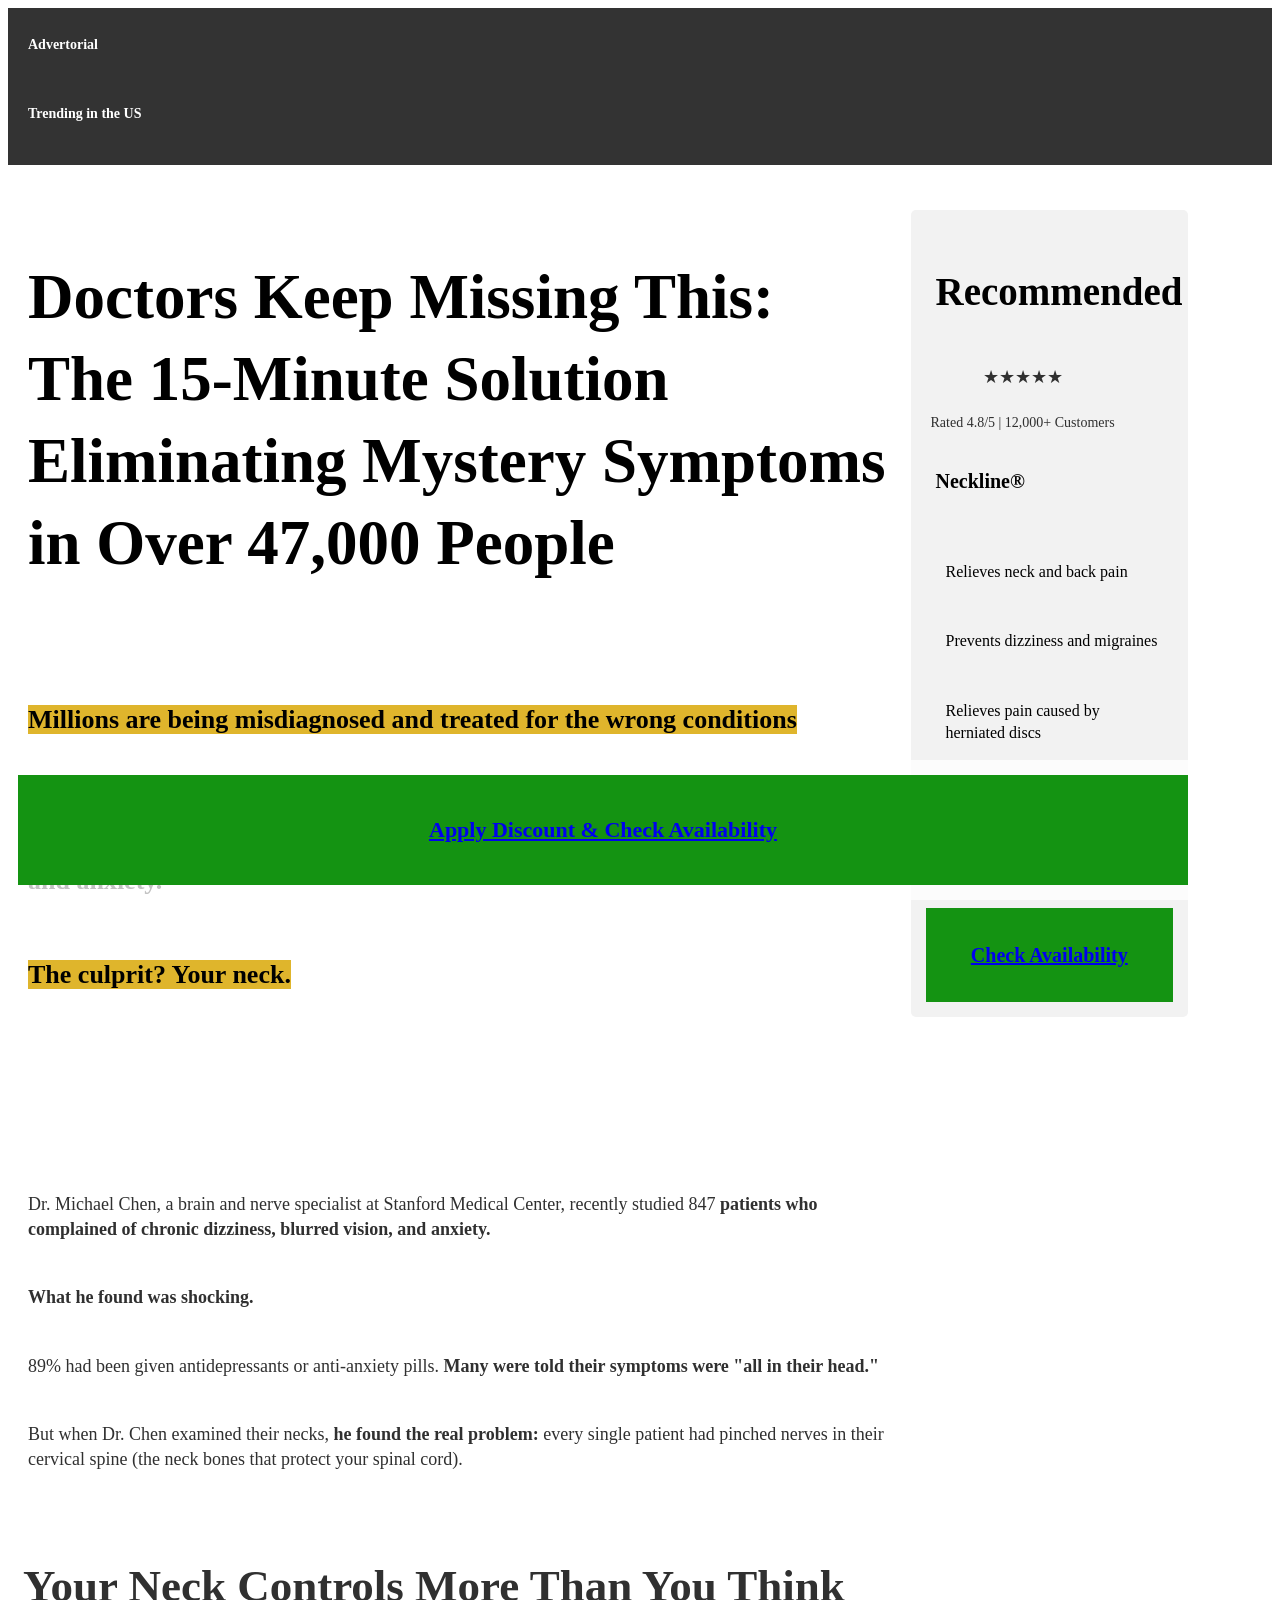
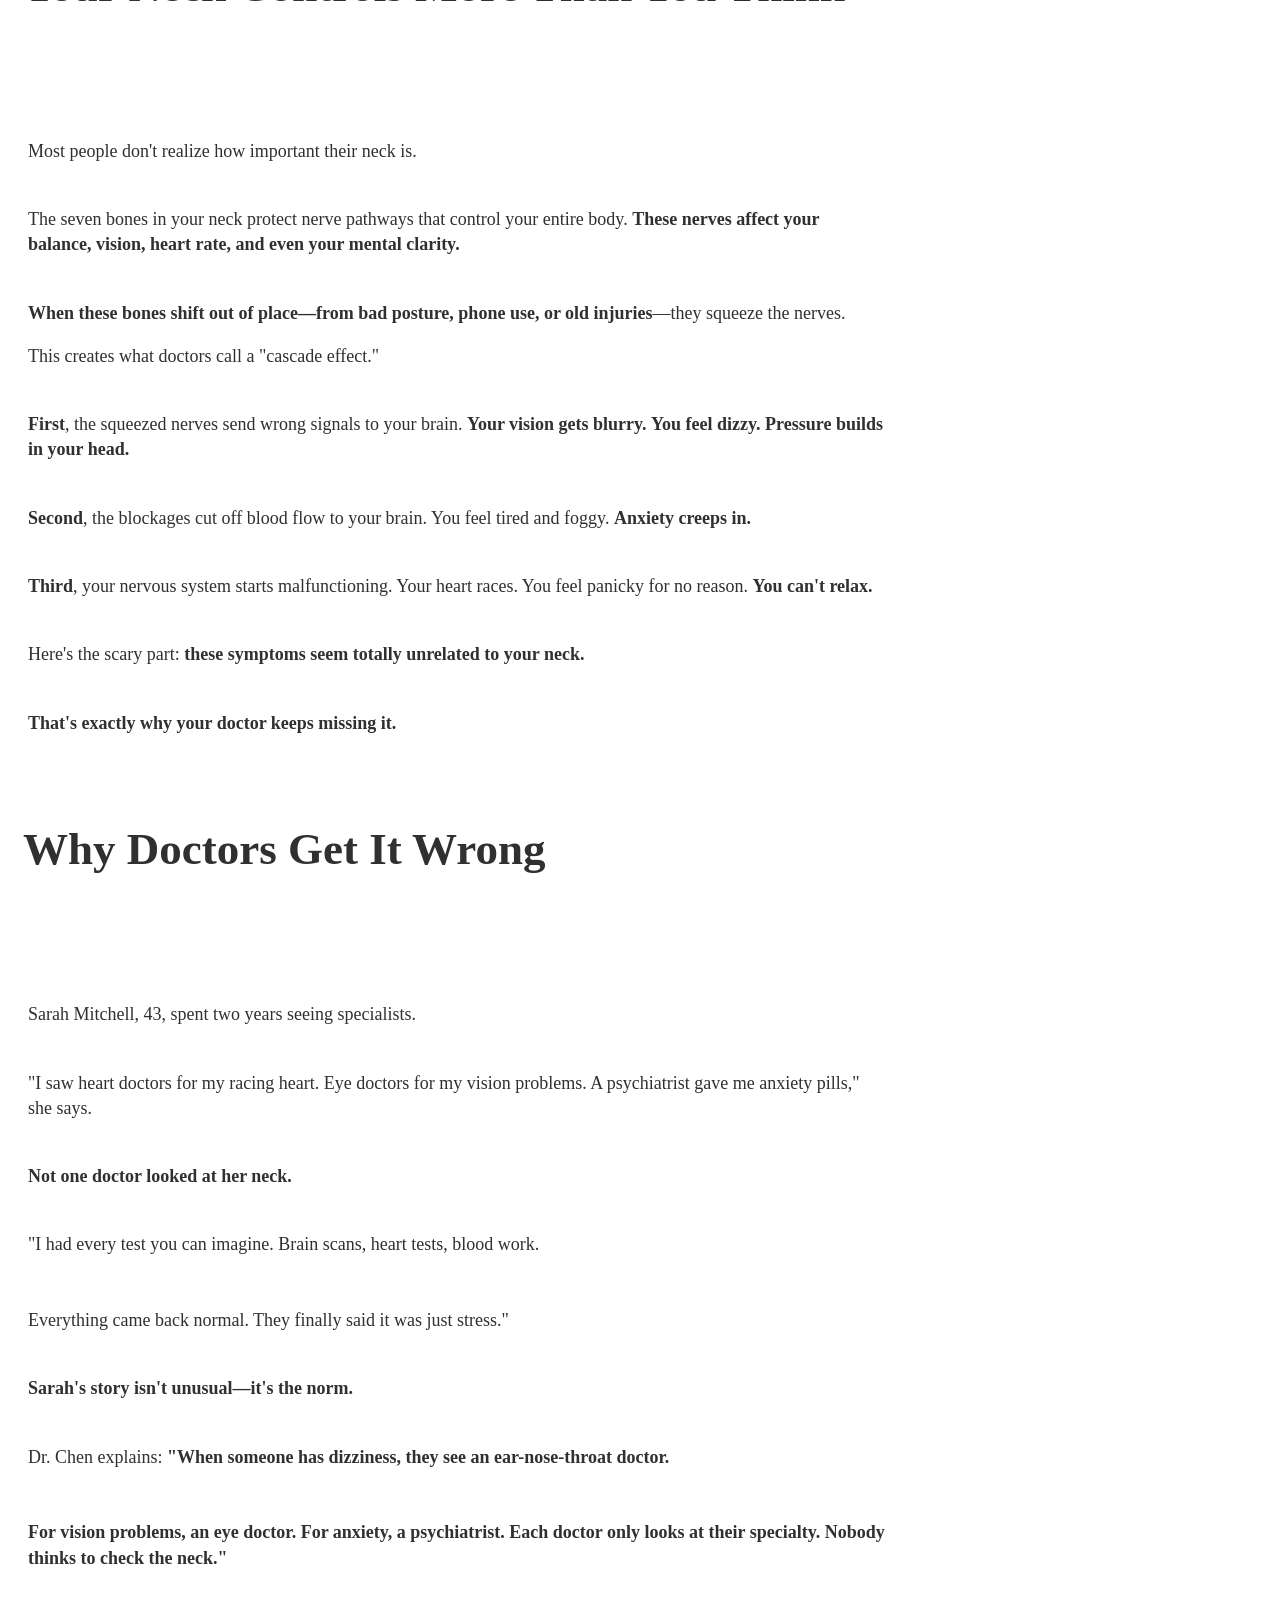
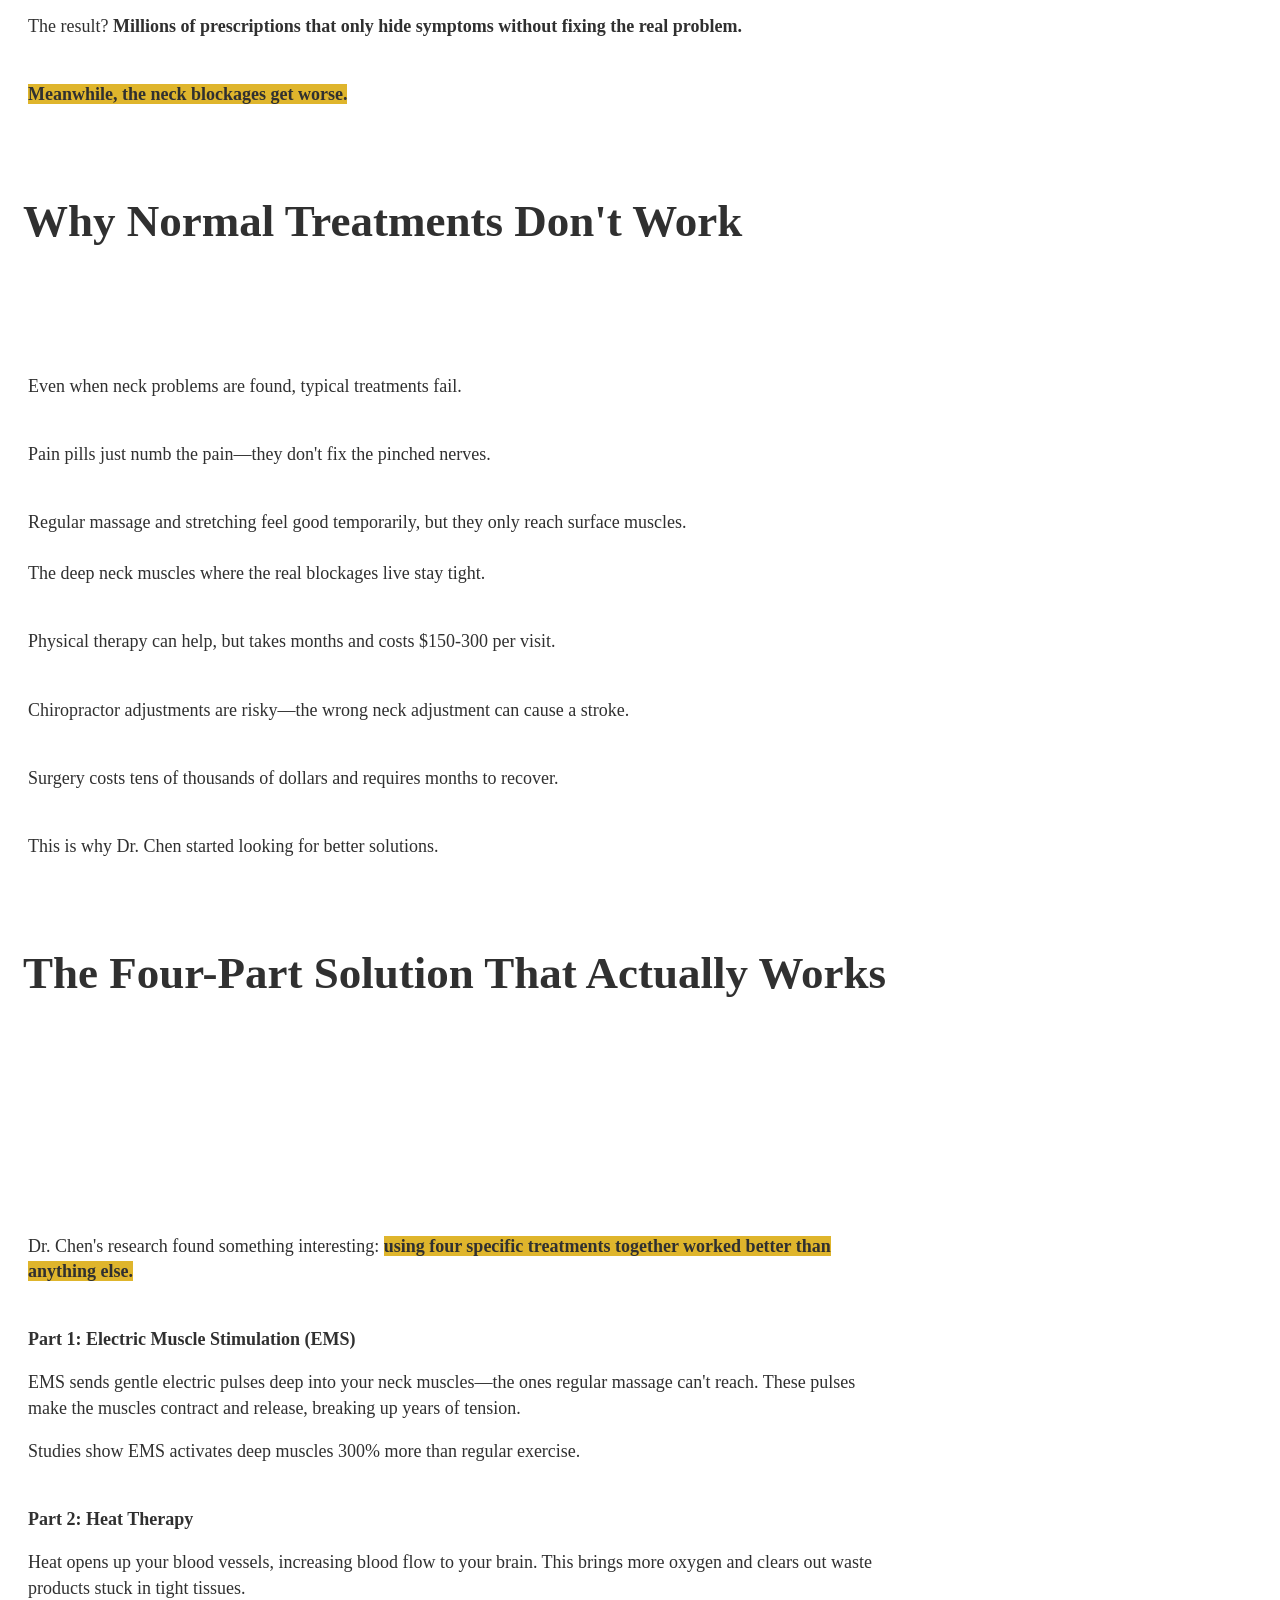
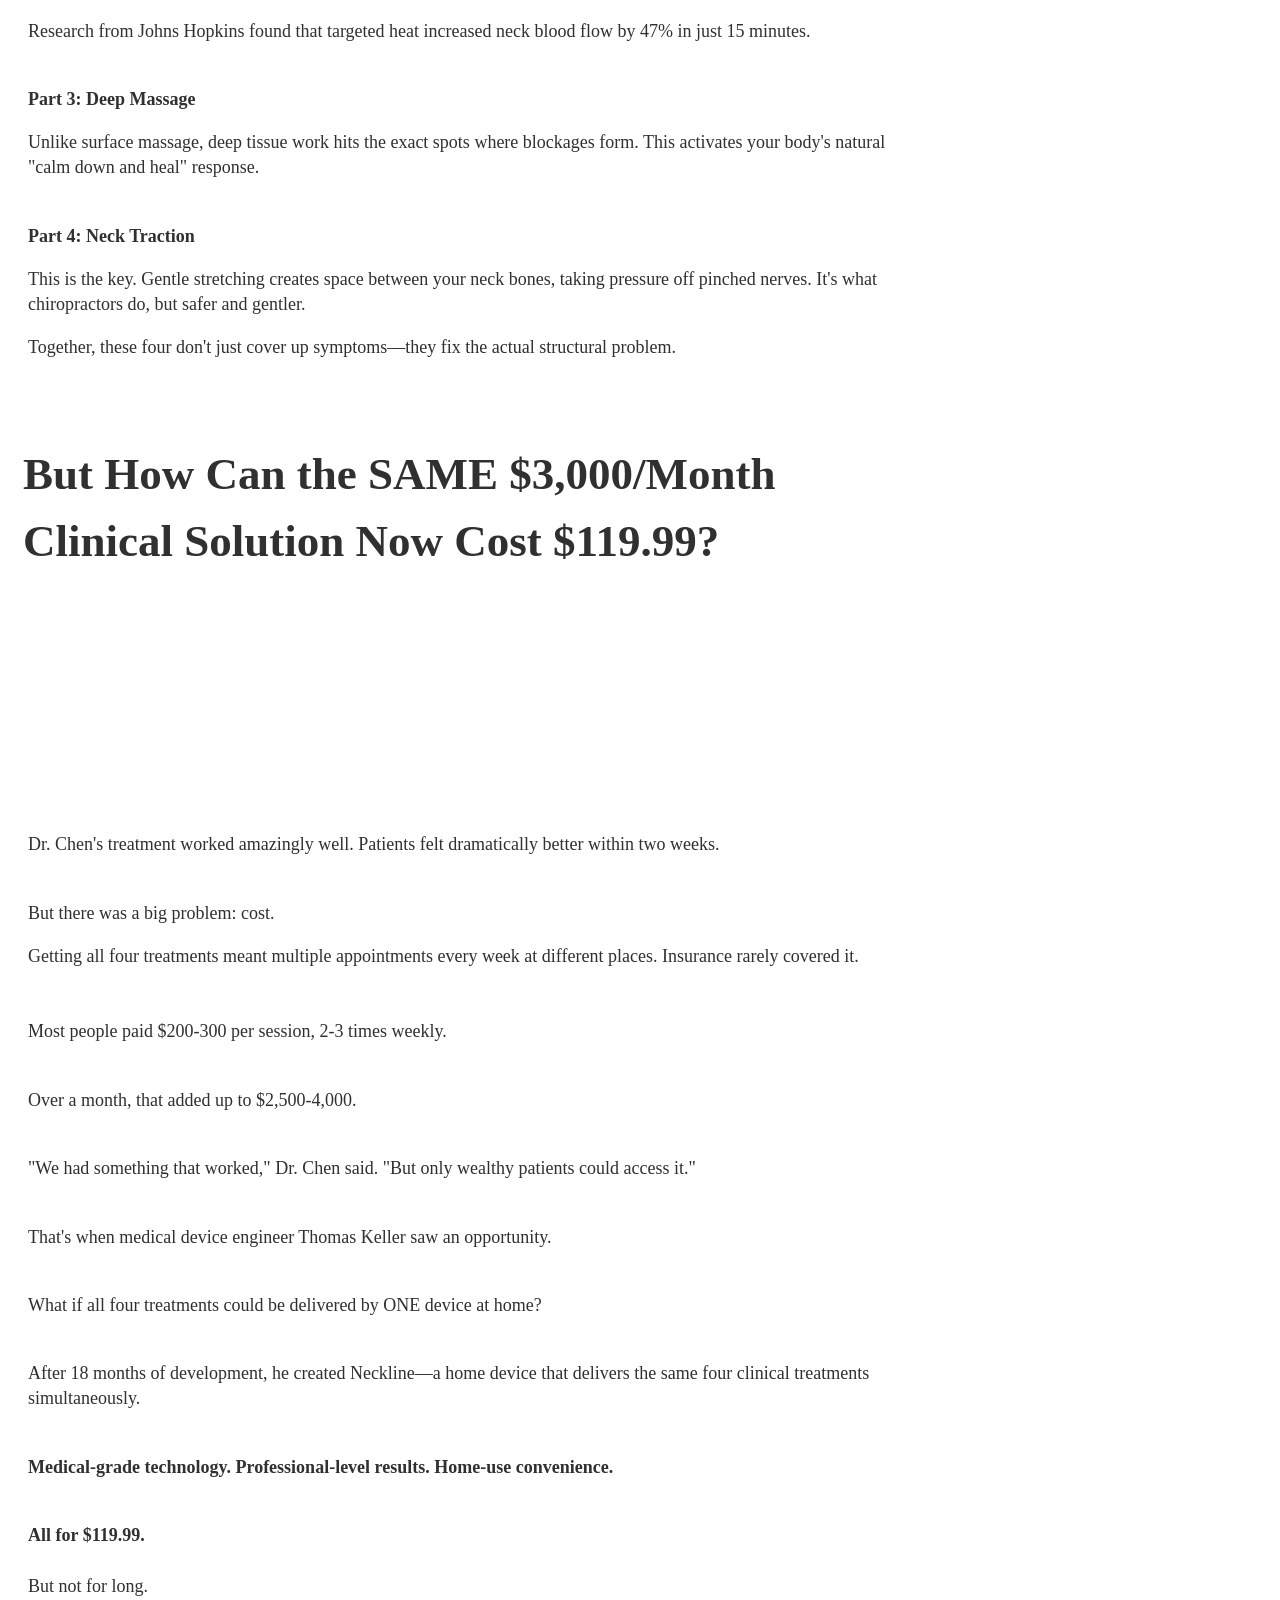
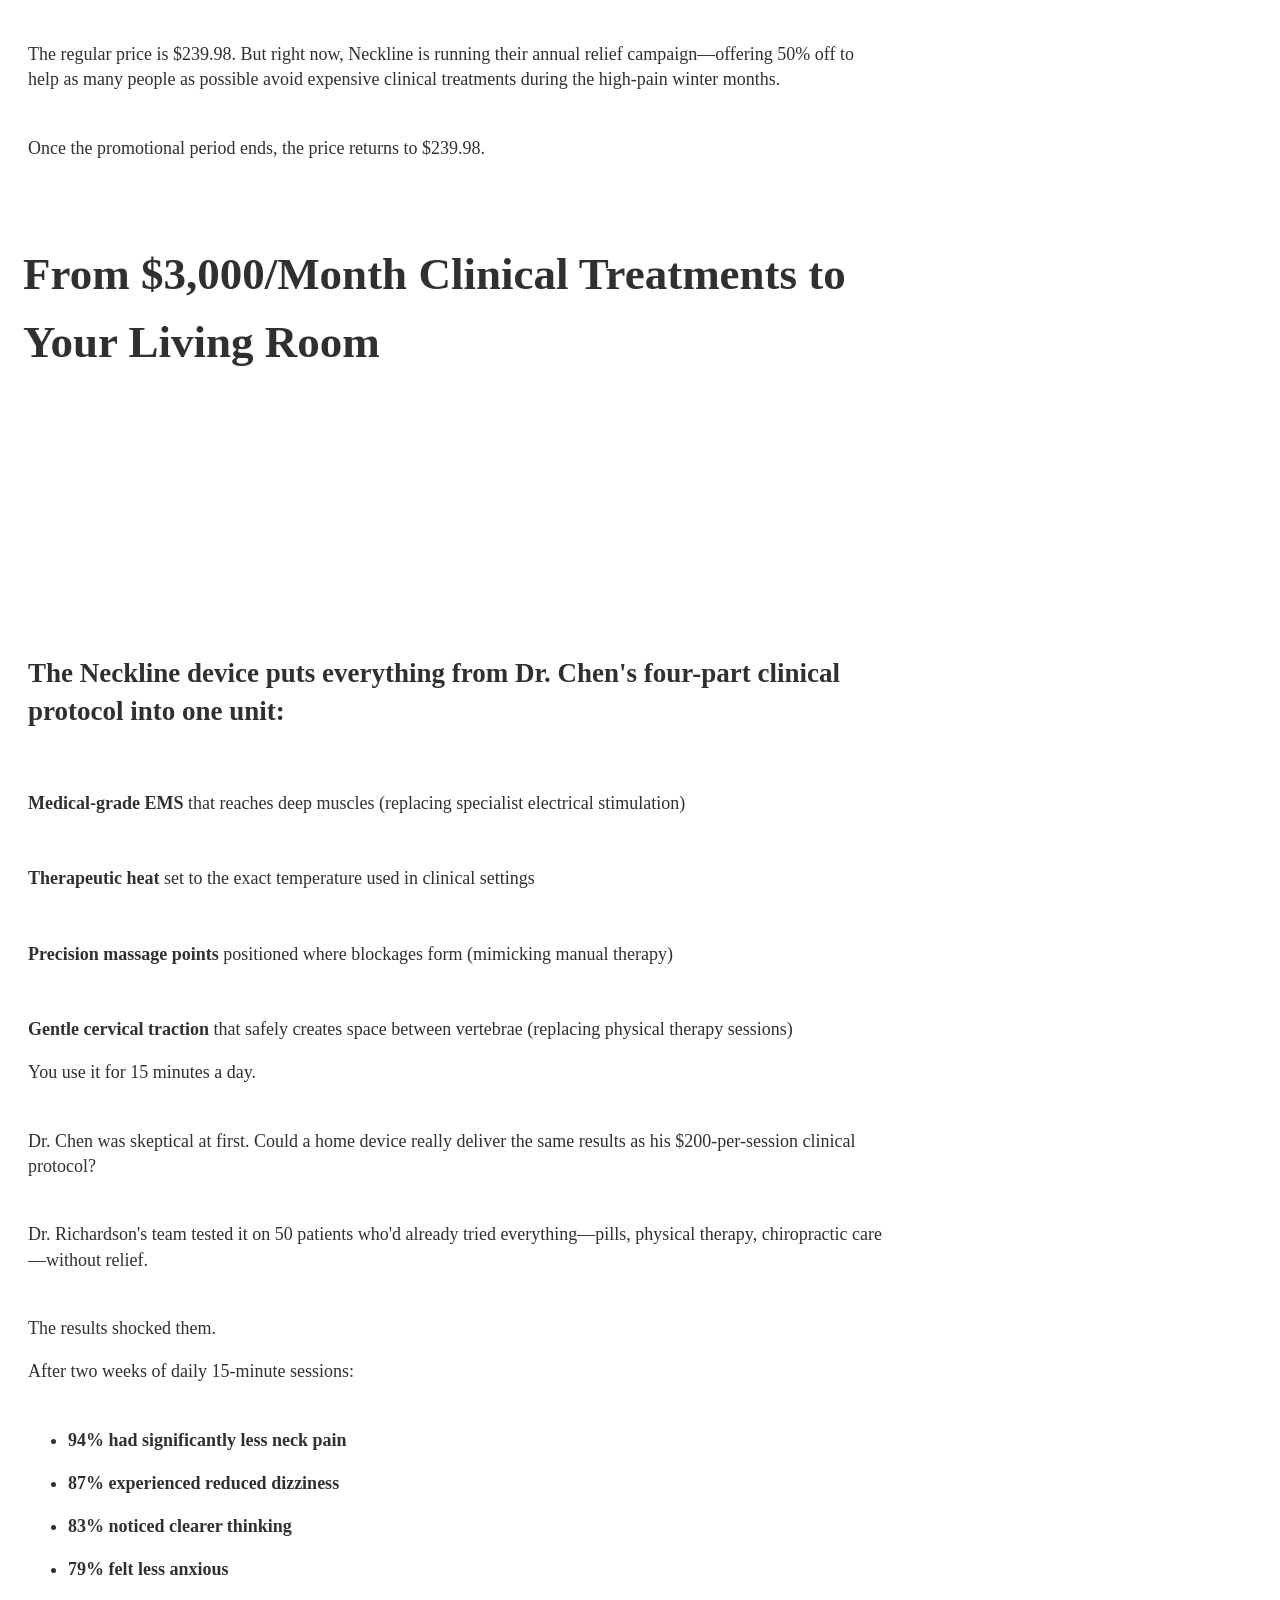
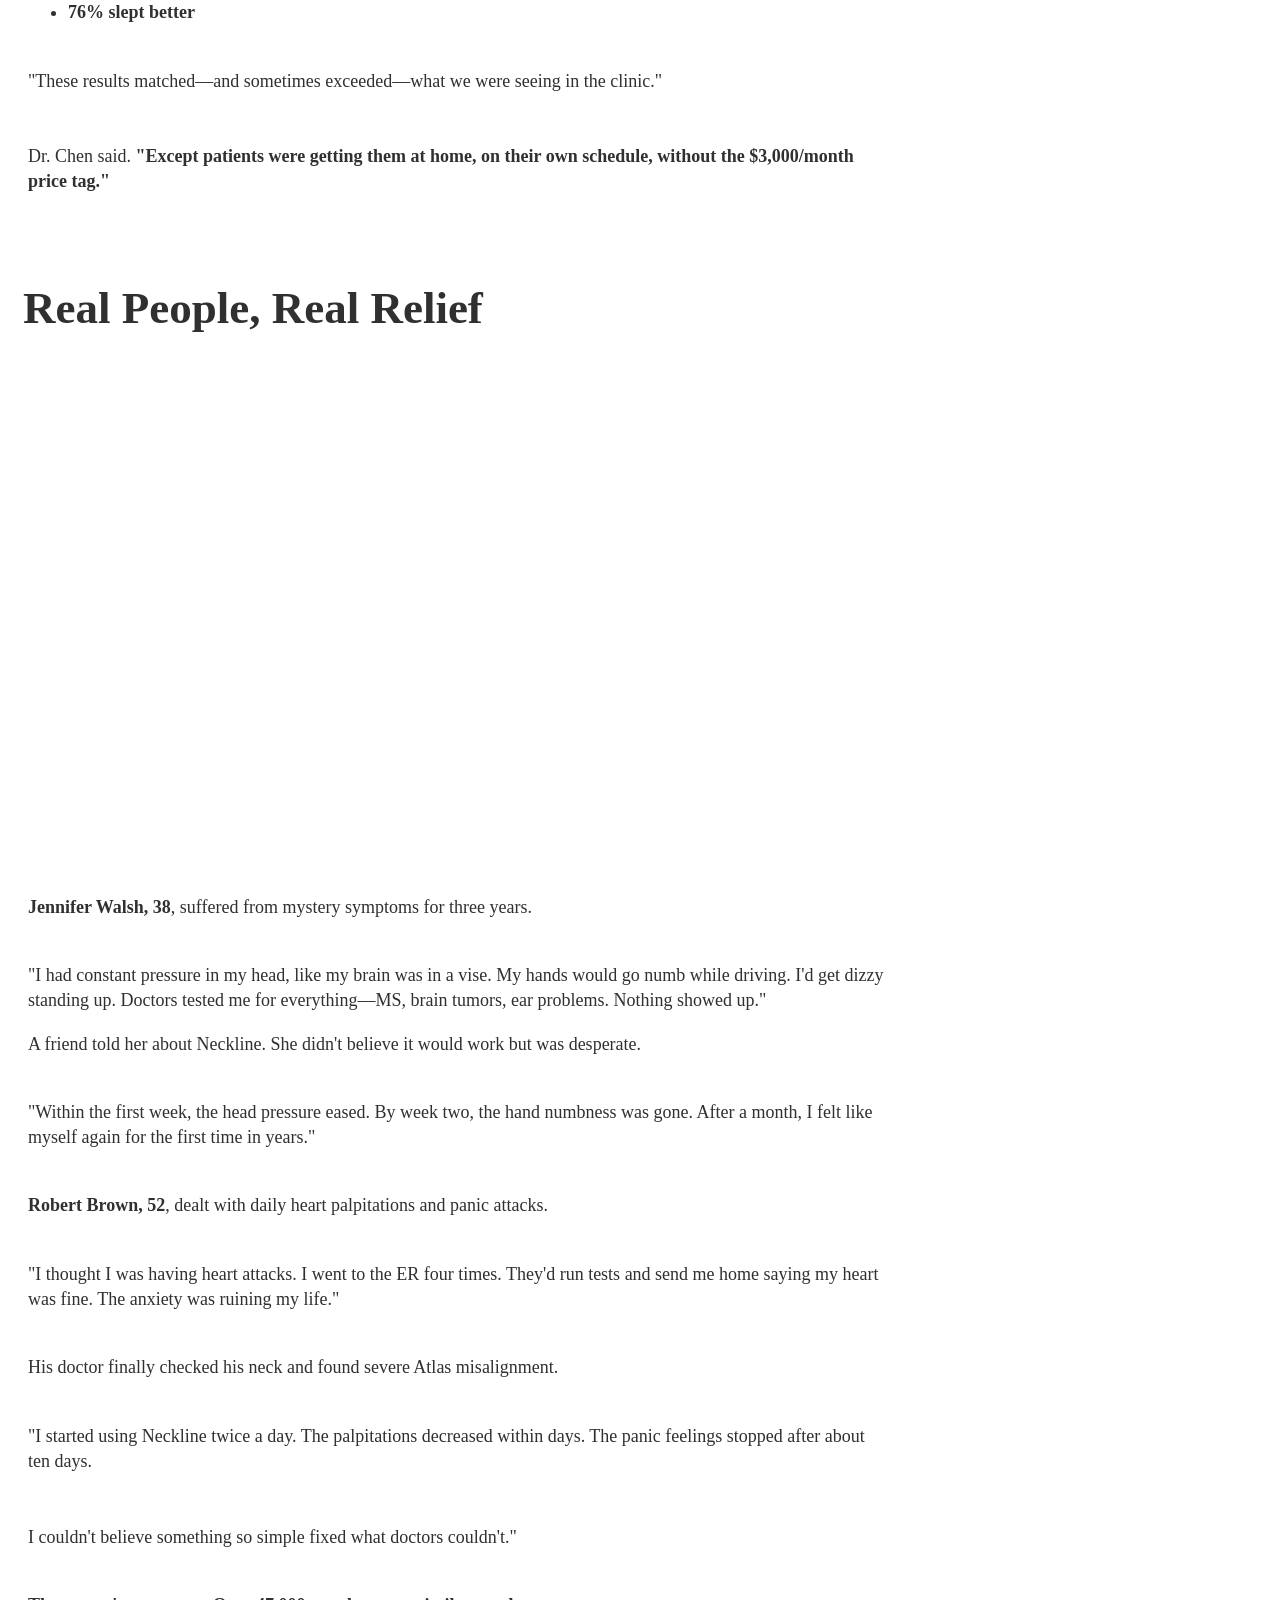
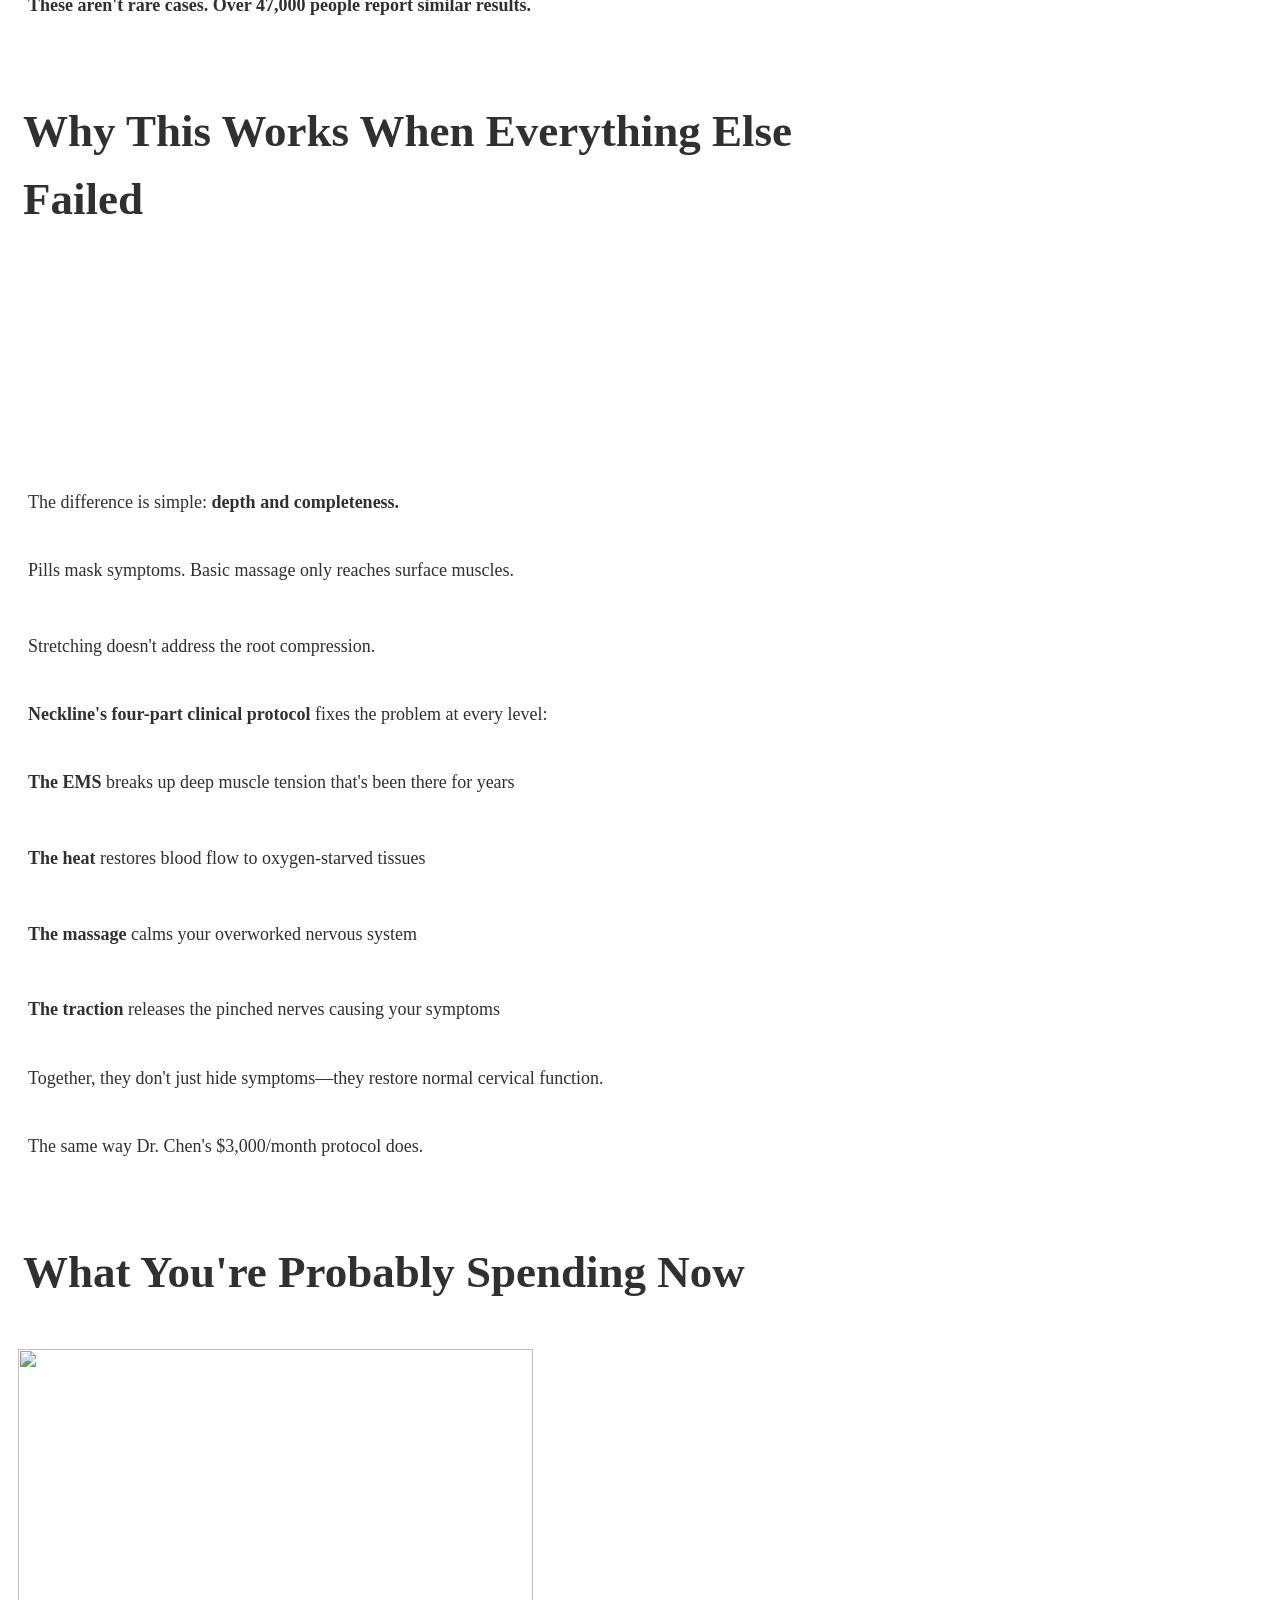
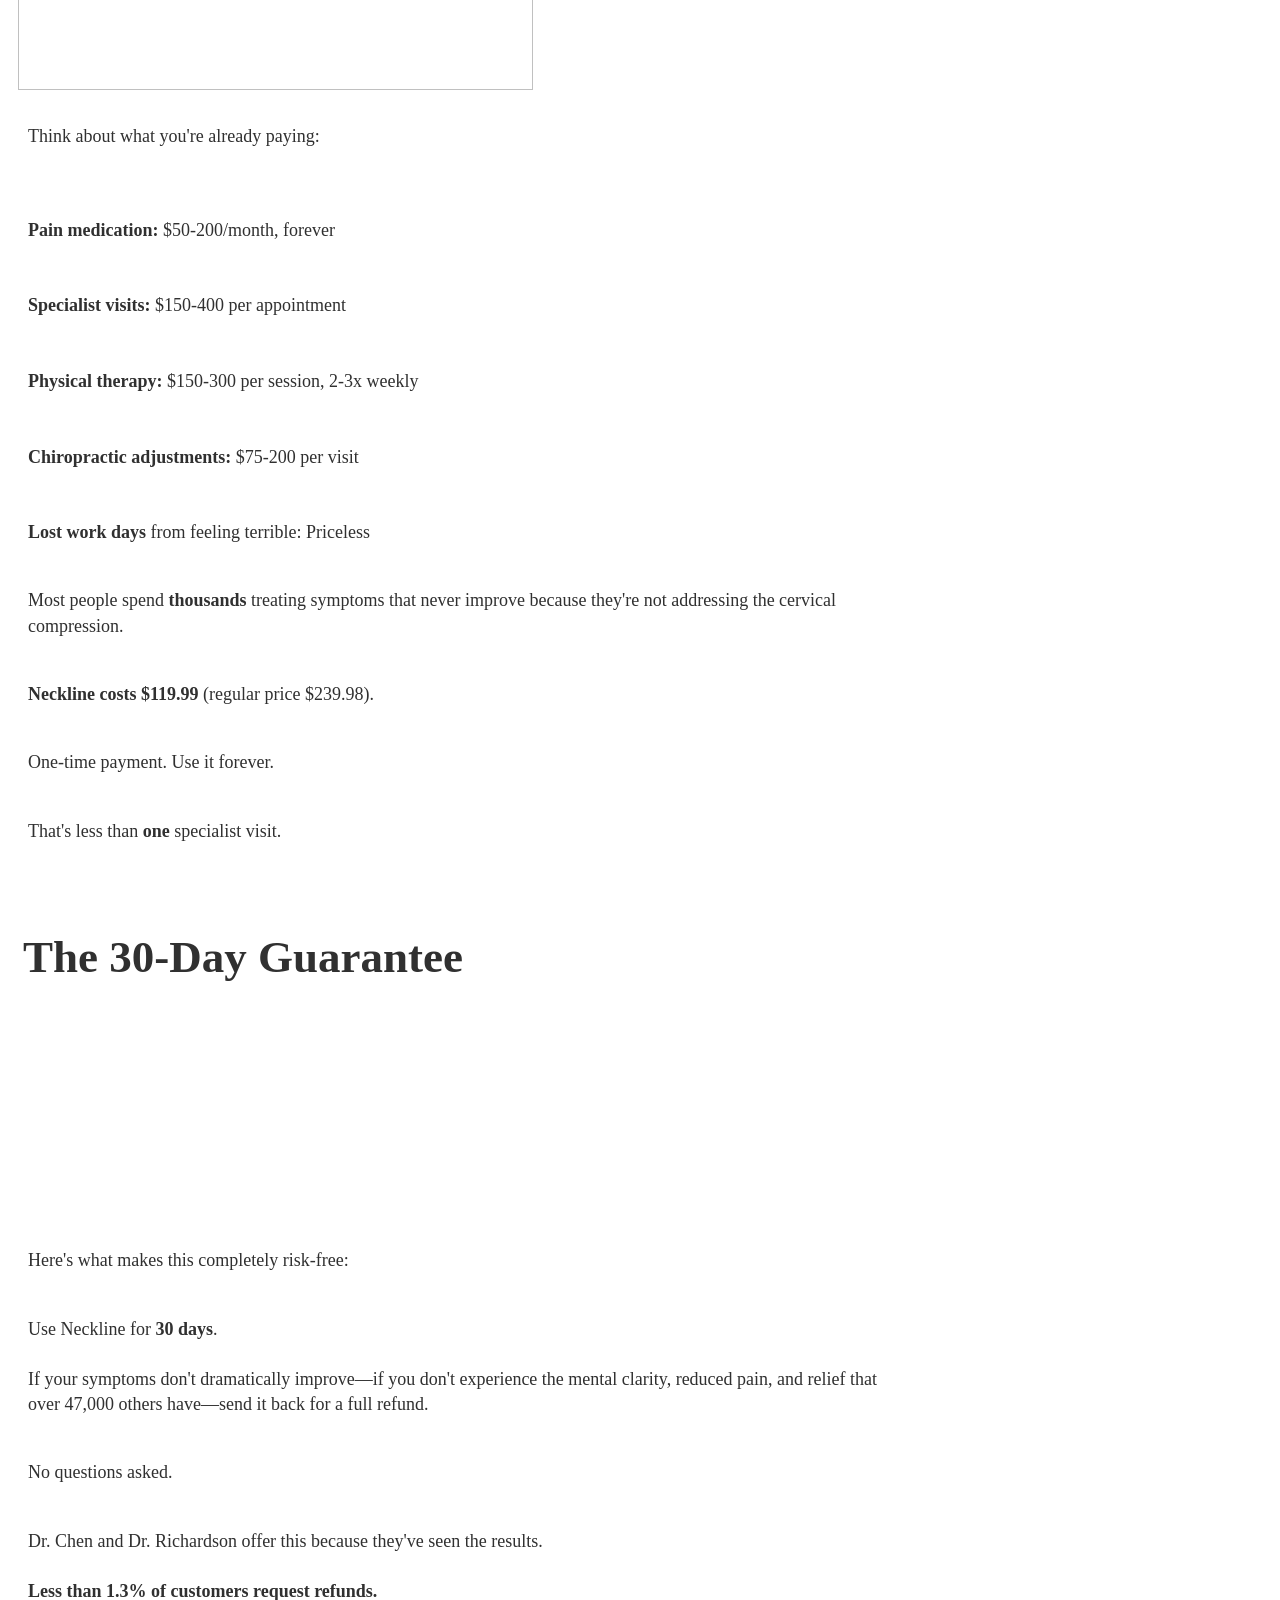
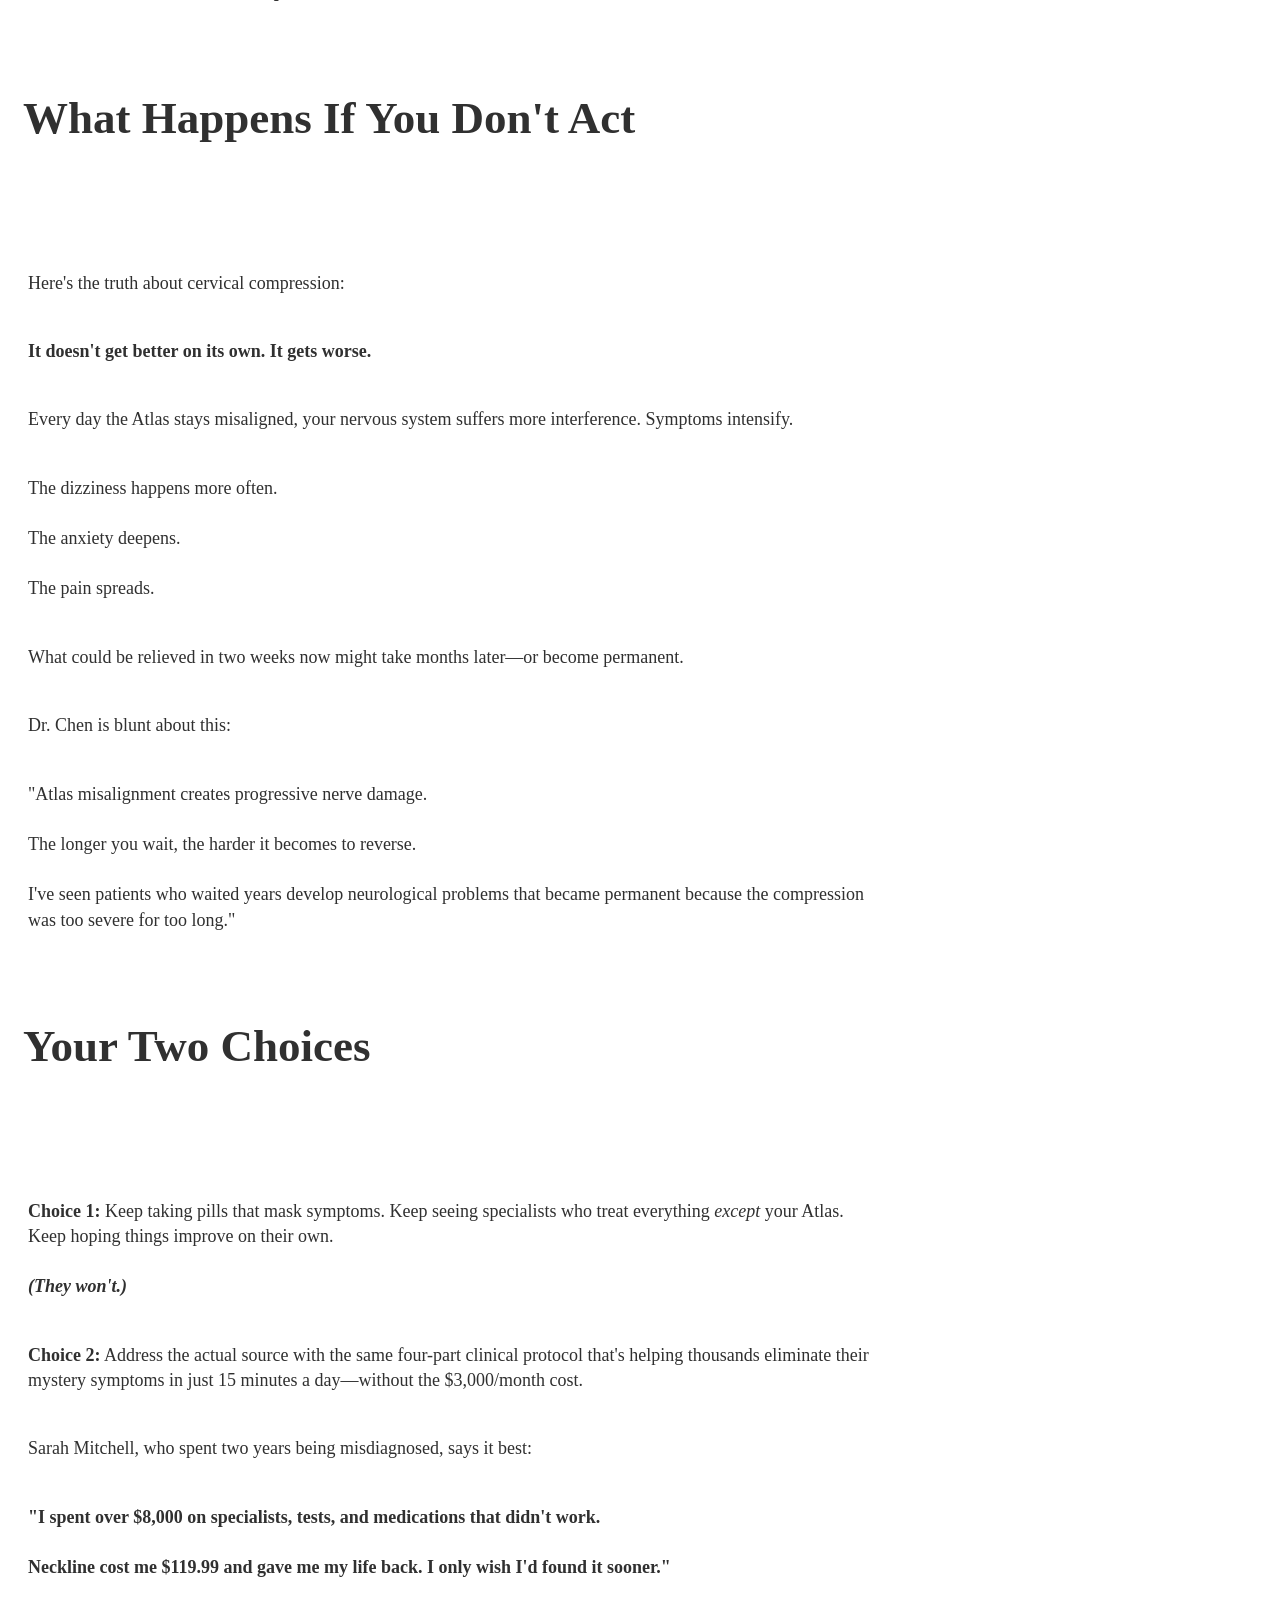
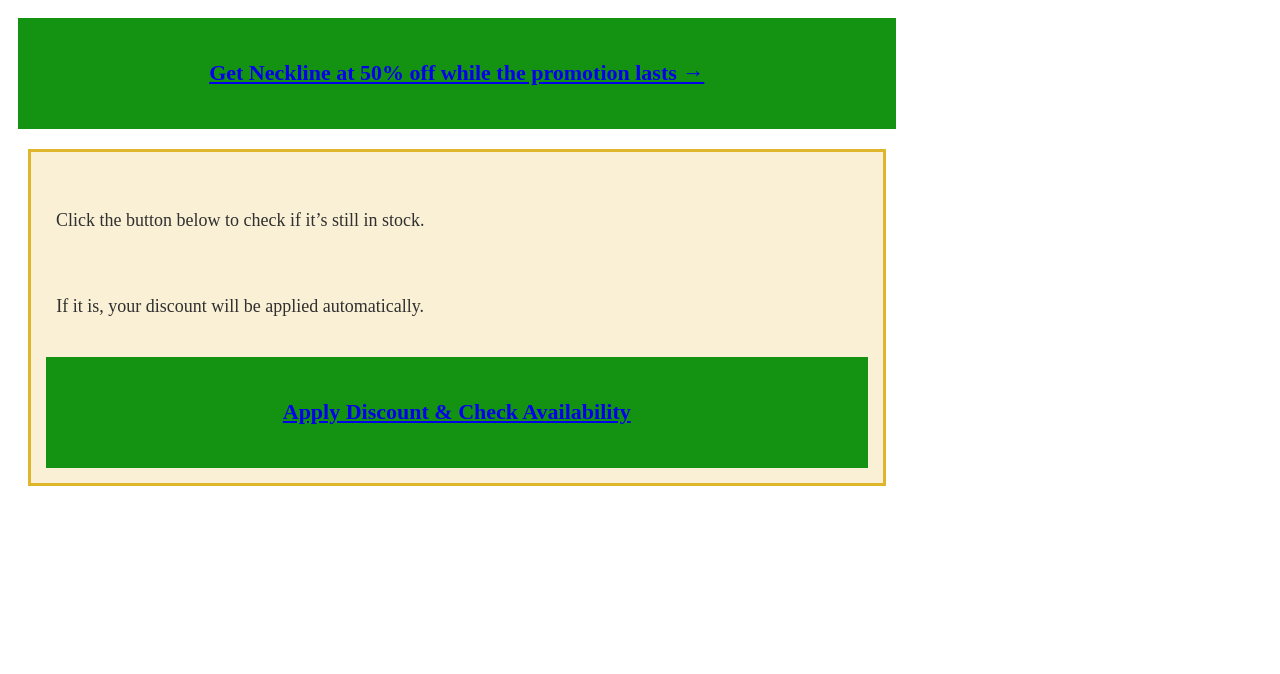
==== commit 55314e99: "path fixes" ====
--- a/index.html
+++ b/index.html
@@ -17,6 +17,30 @@
   visibility: hidden !important;
   opacity: 0 !important;
   pointer-events: none !important;
+}
+/* Fix for extra blank spaces caused by unclosed/nested <p> tags */
+.paragraph-inner p:empty,
+.paragraph-inner p p:empty {
+  display: none;
+  margin: 0;
+  padding: 0;
+}
+.paragraph-inner p p {
+  margin-top: 0;
+  margin-bottom: 0;
+}
+.paragraph-inner p {
+  margin-top: 0;
+}
+/* Universal fix for unclosed/nested <p> tag spacing */
+p:empty {
+  display: none;
+  margin: 0;
+  padding: 0;
+}
+p p {
+  margin-top: 0;
+  margin-bottom: 0;
 }
 </style>
 <script id="native-offers-popup-blocker-script">
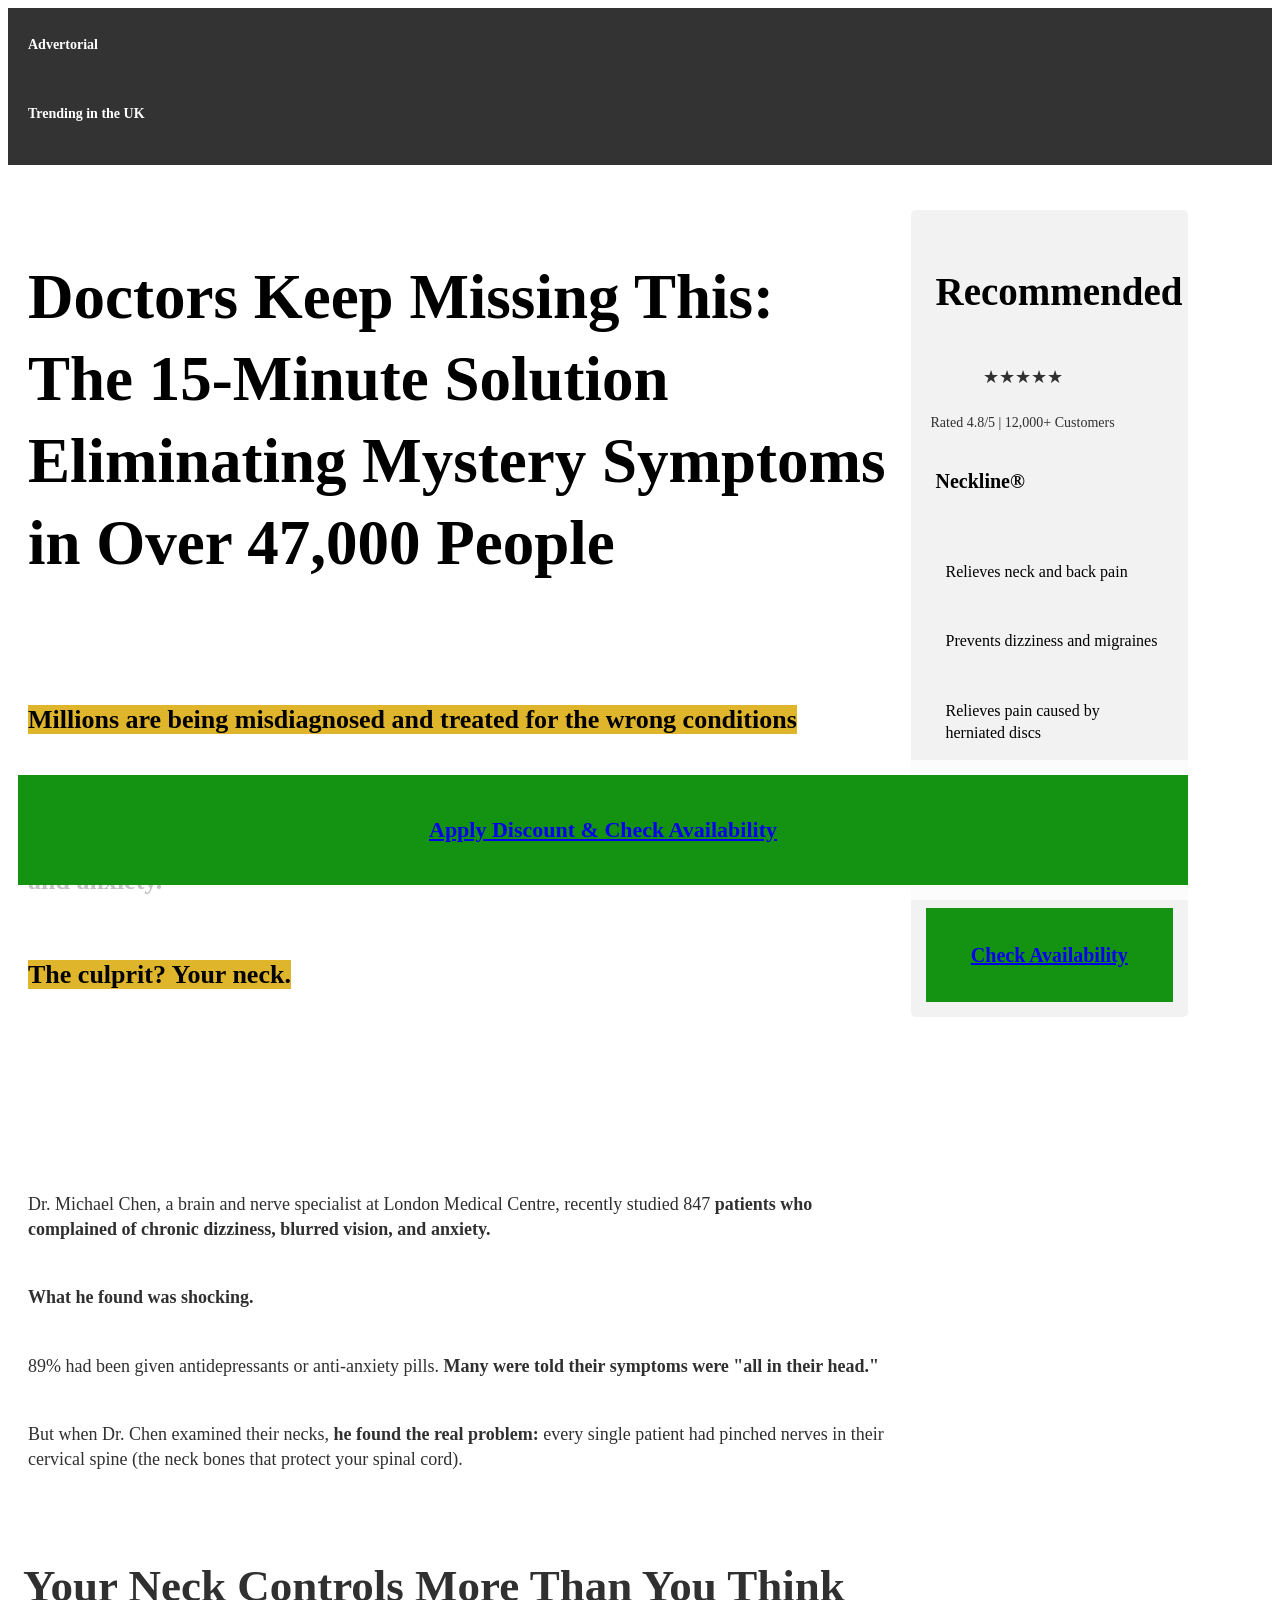
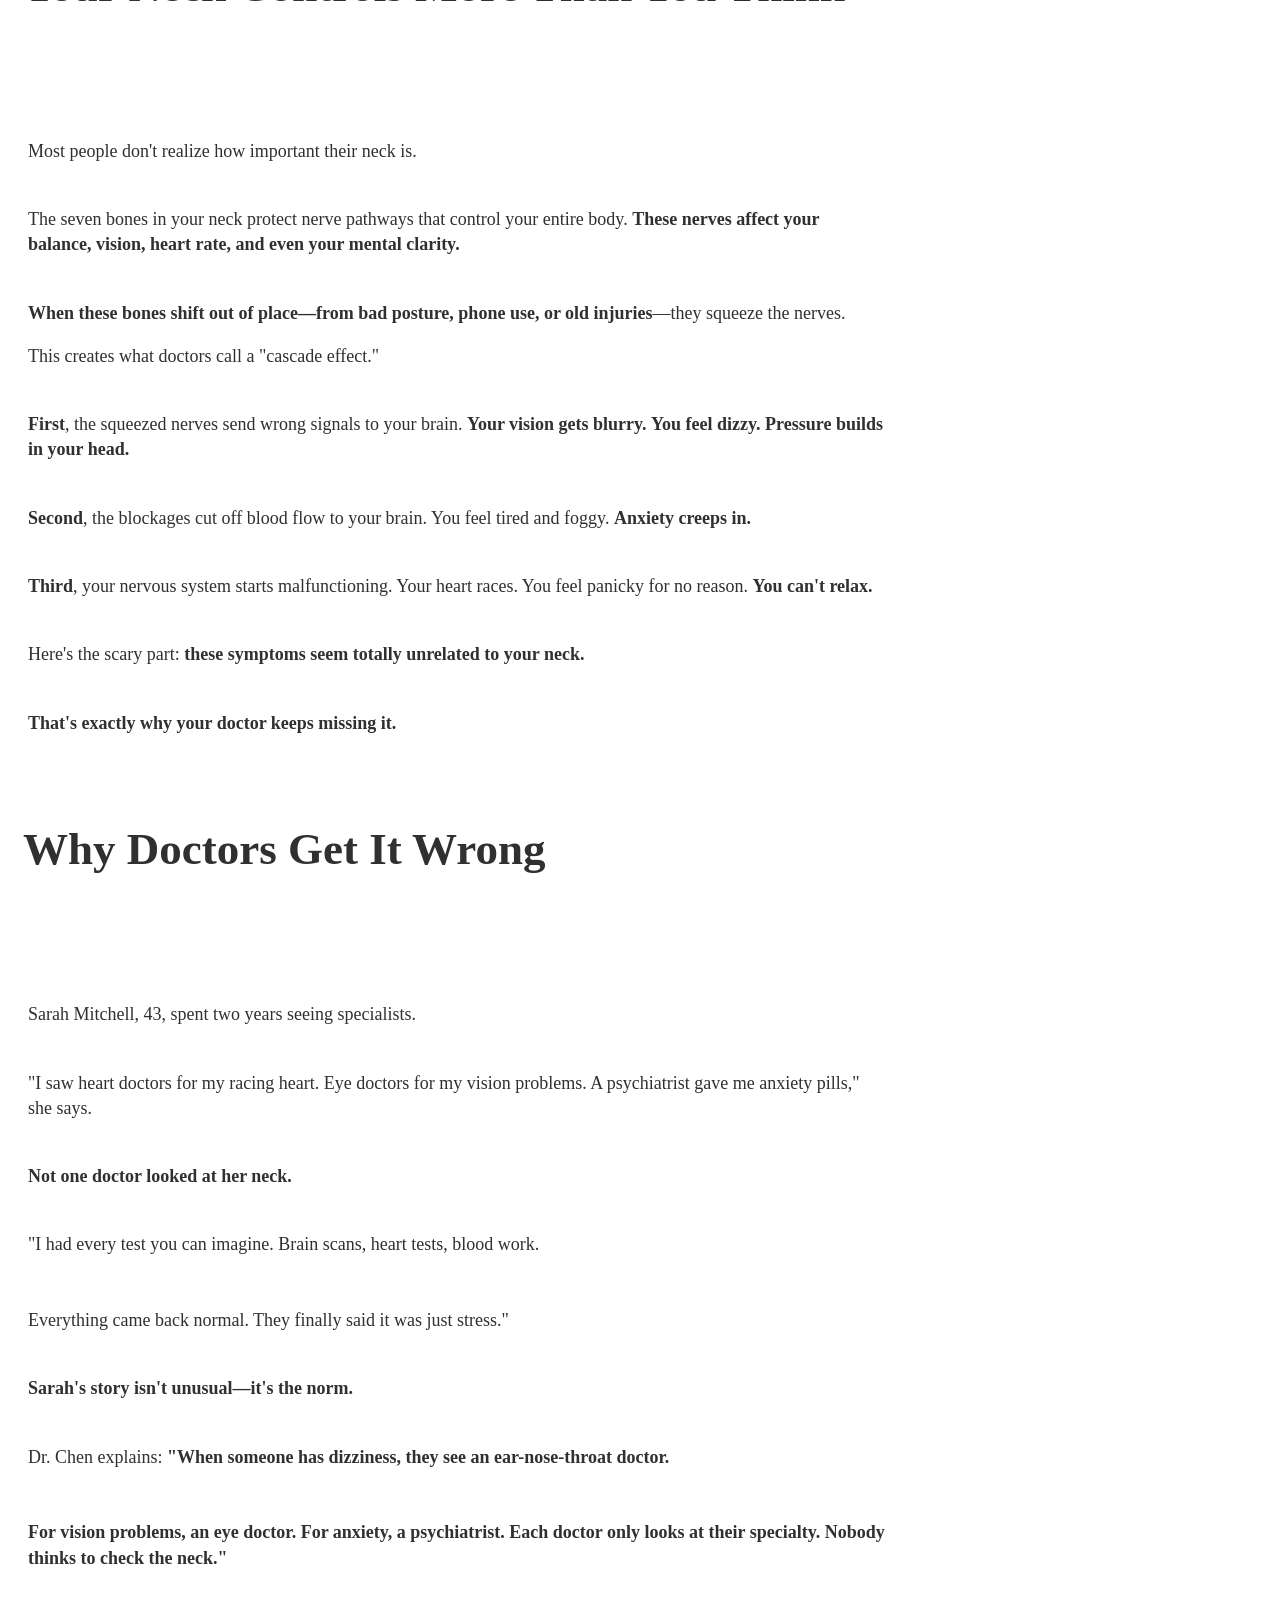
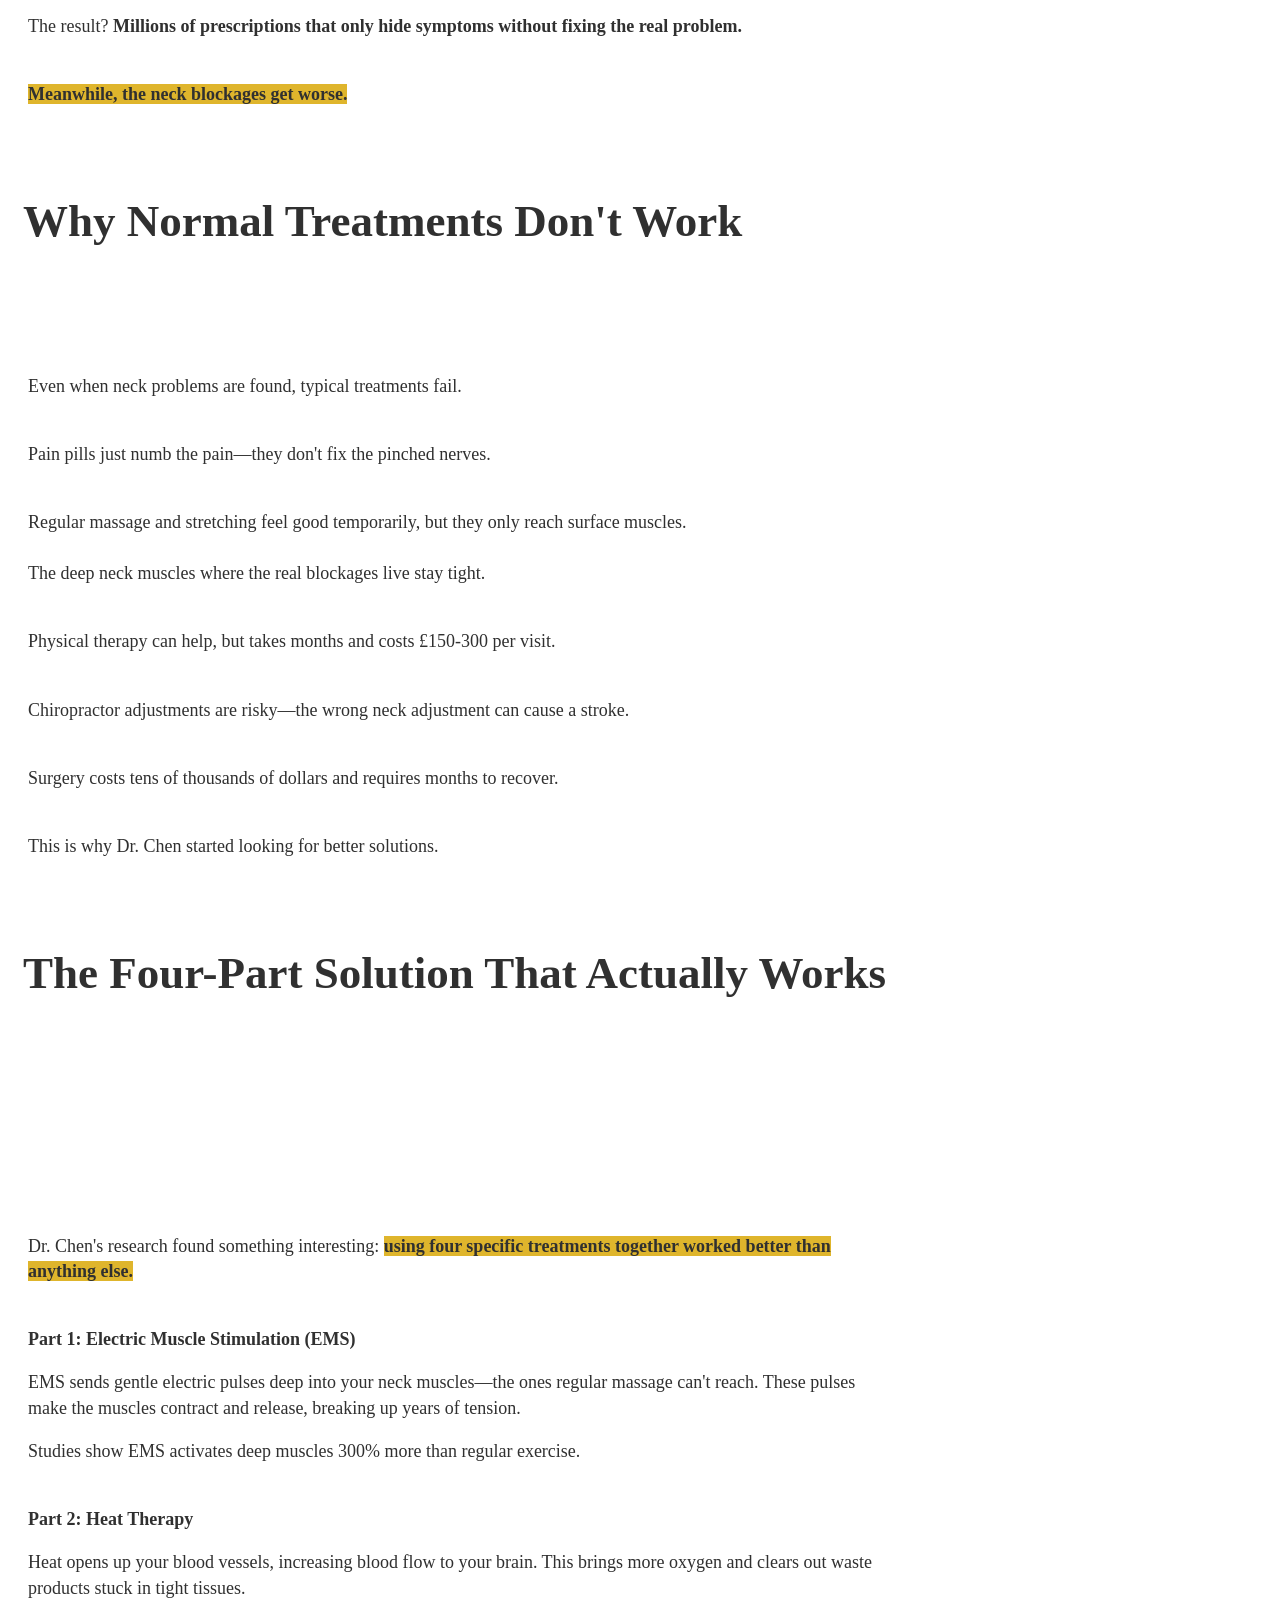
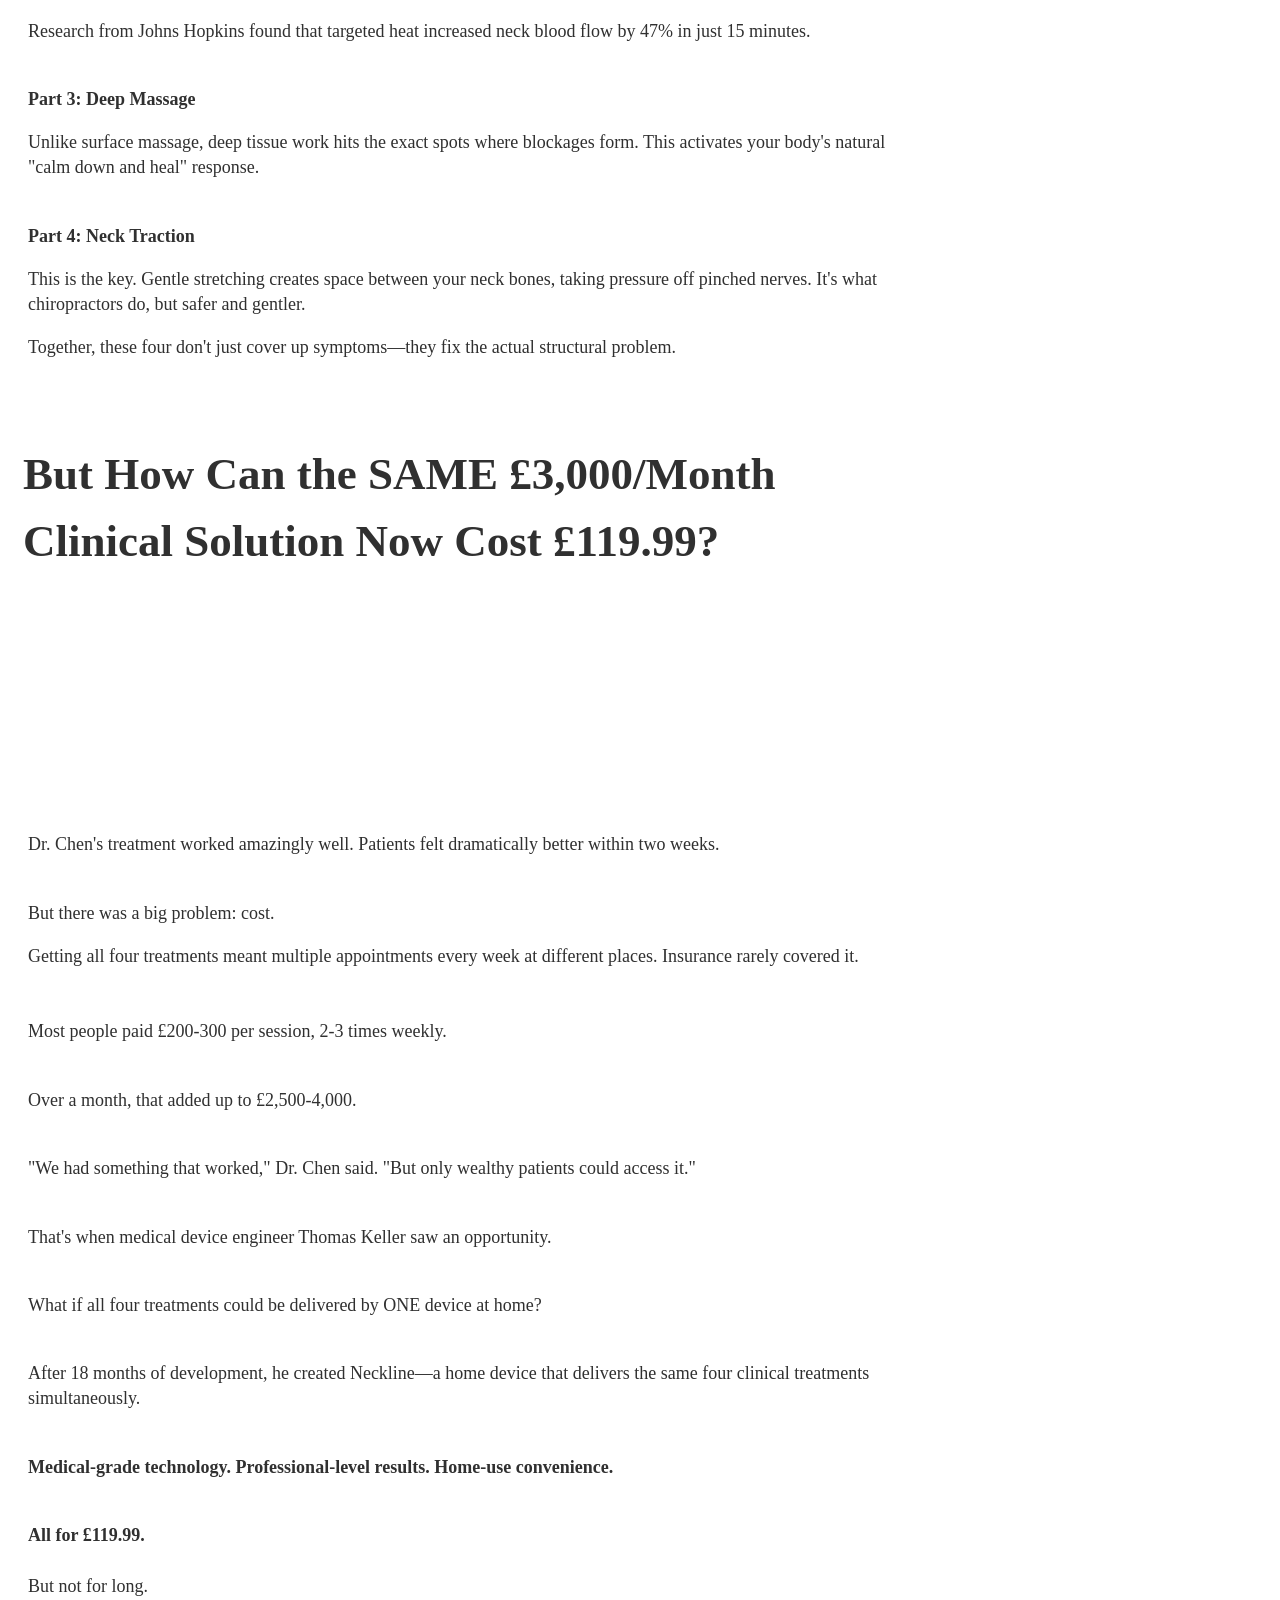
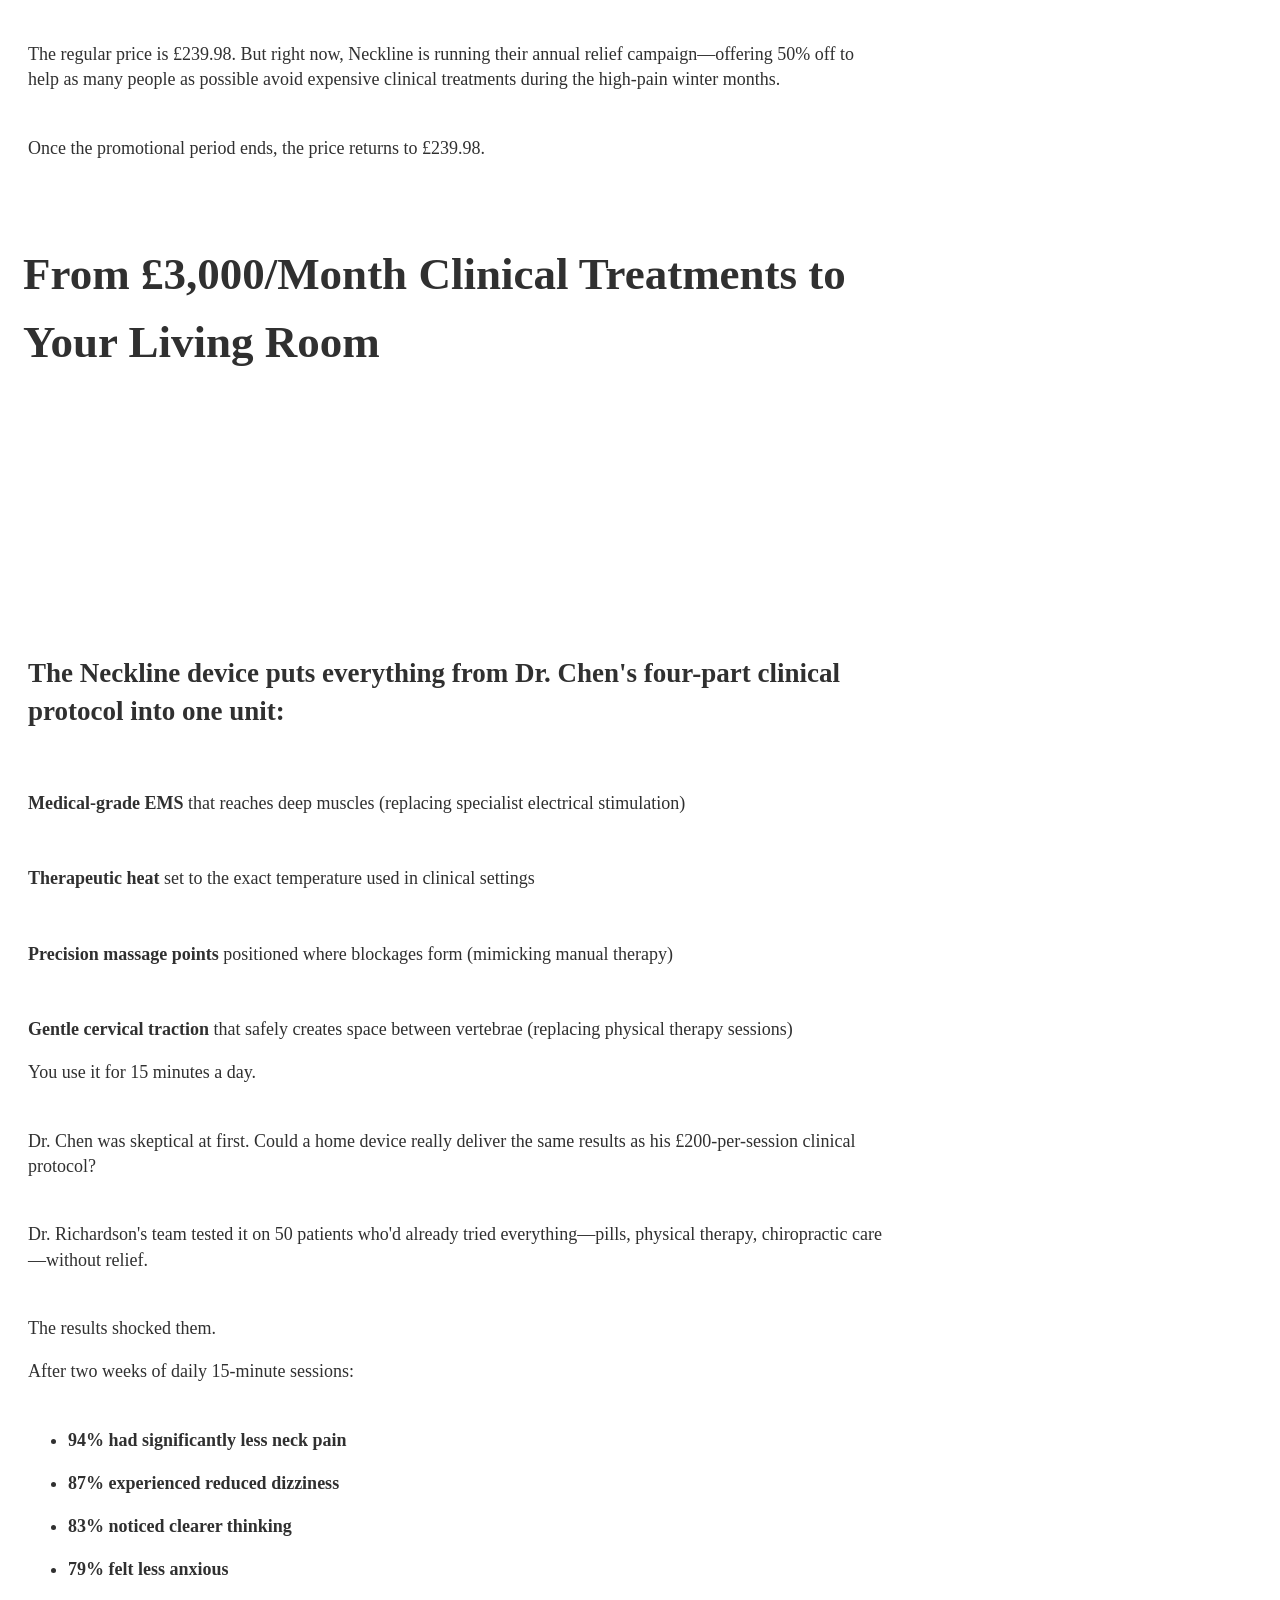
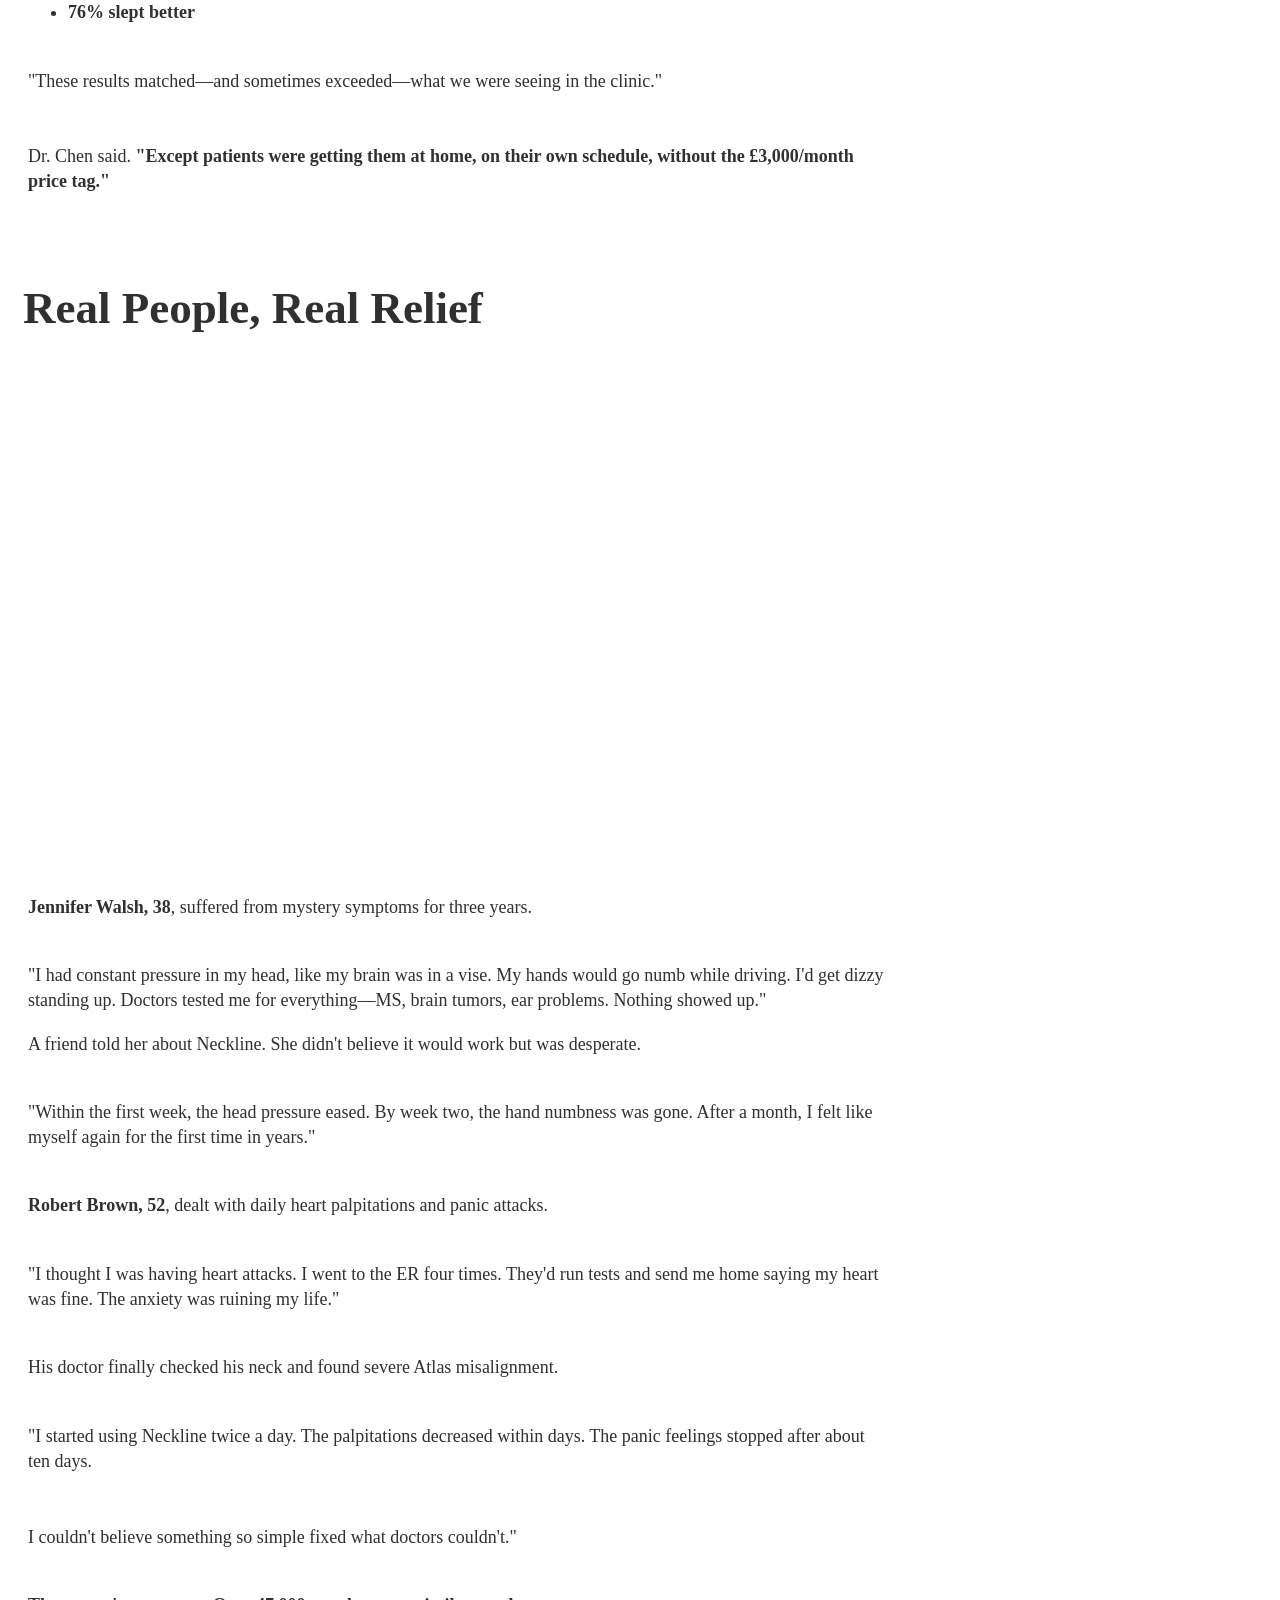
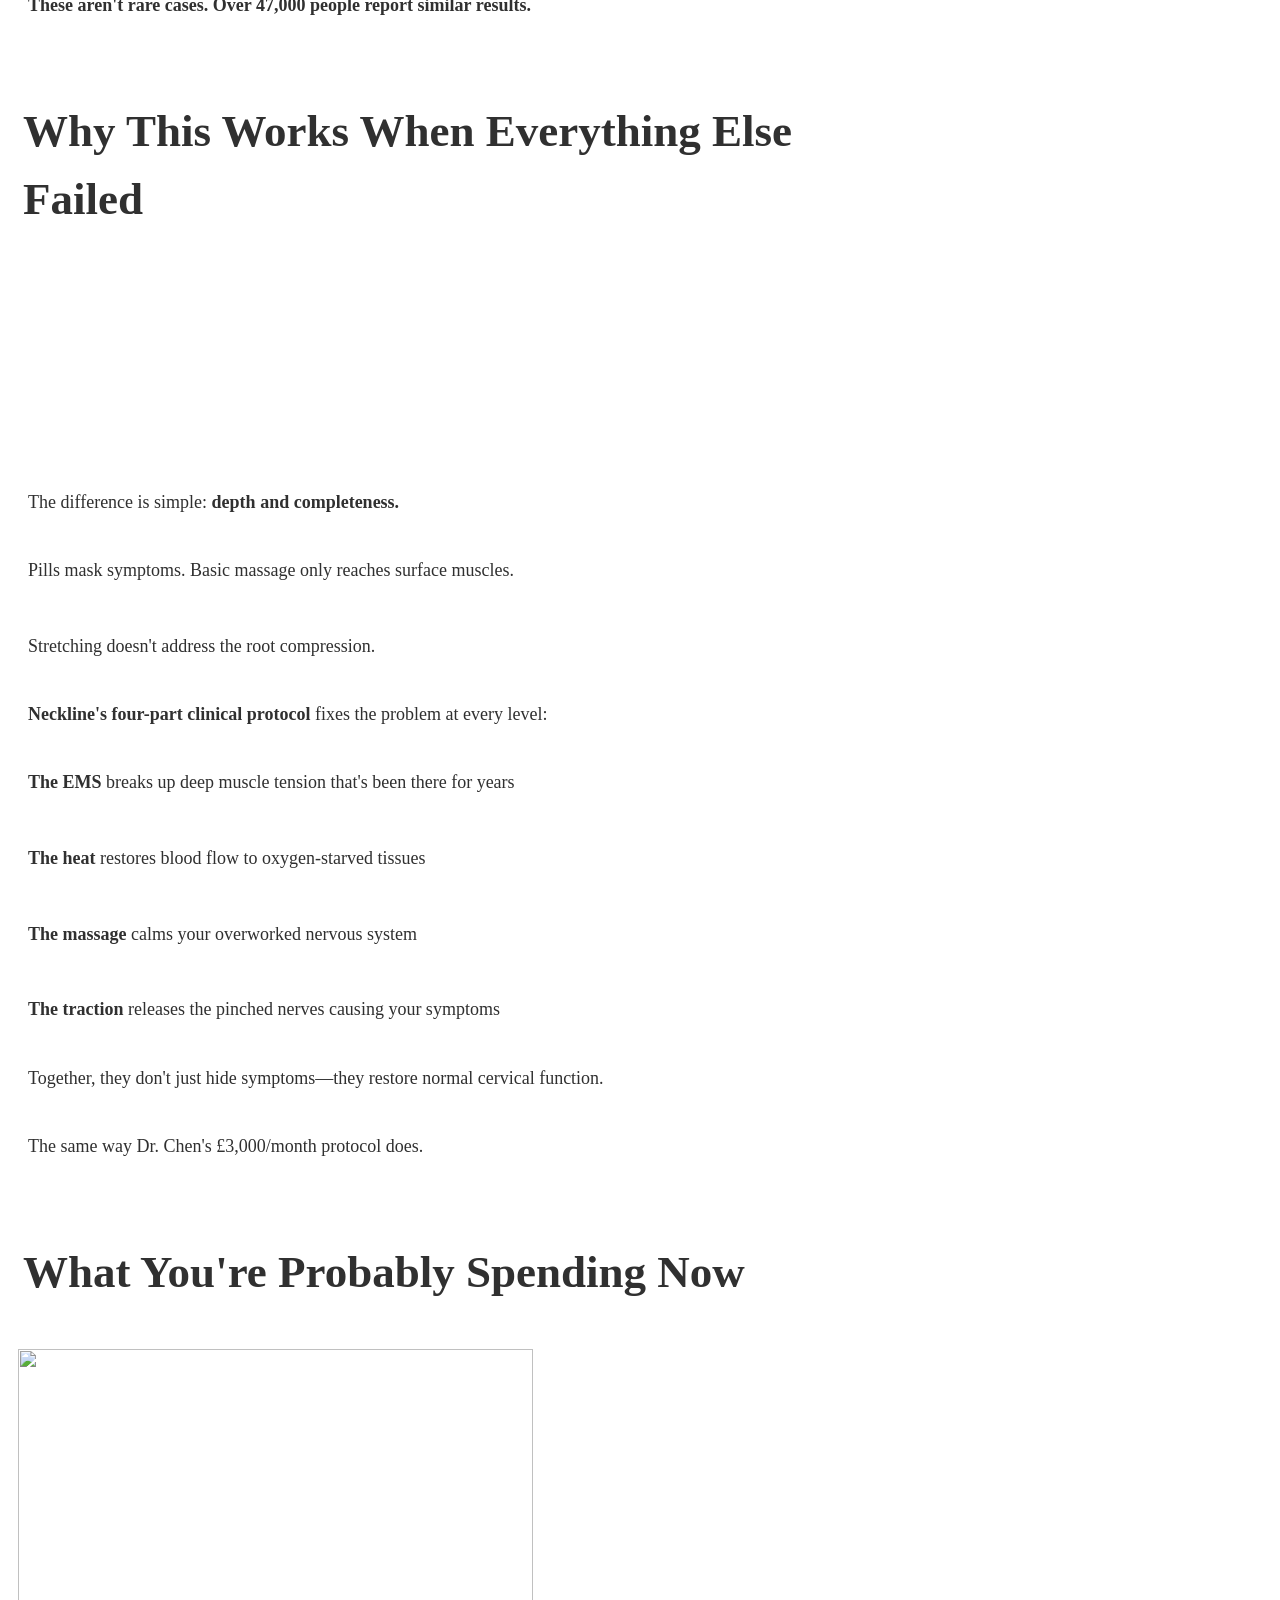
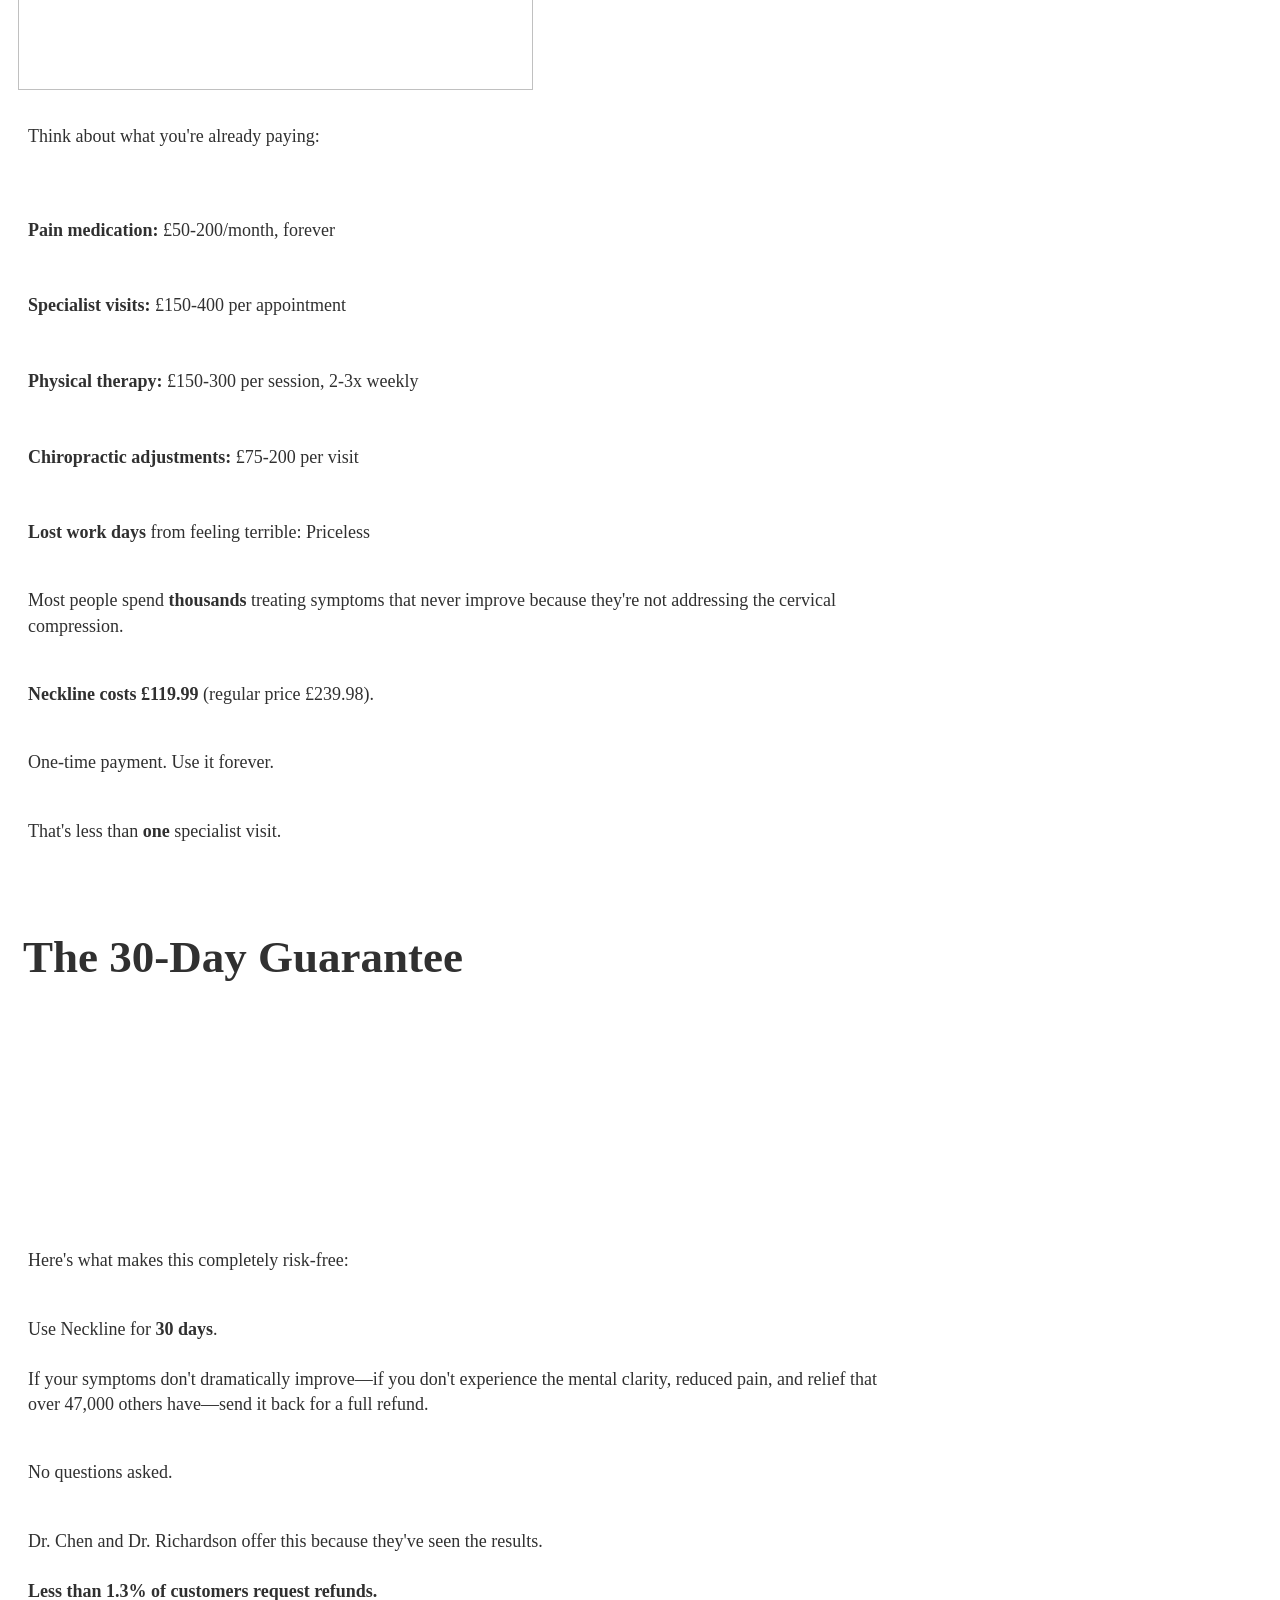
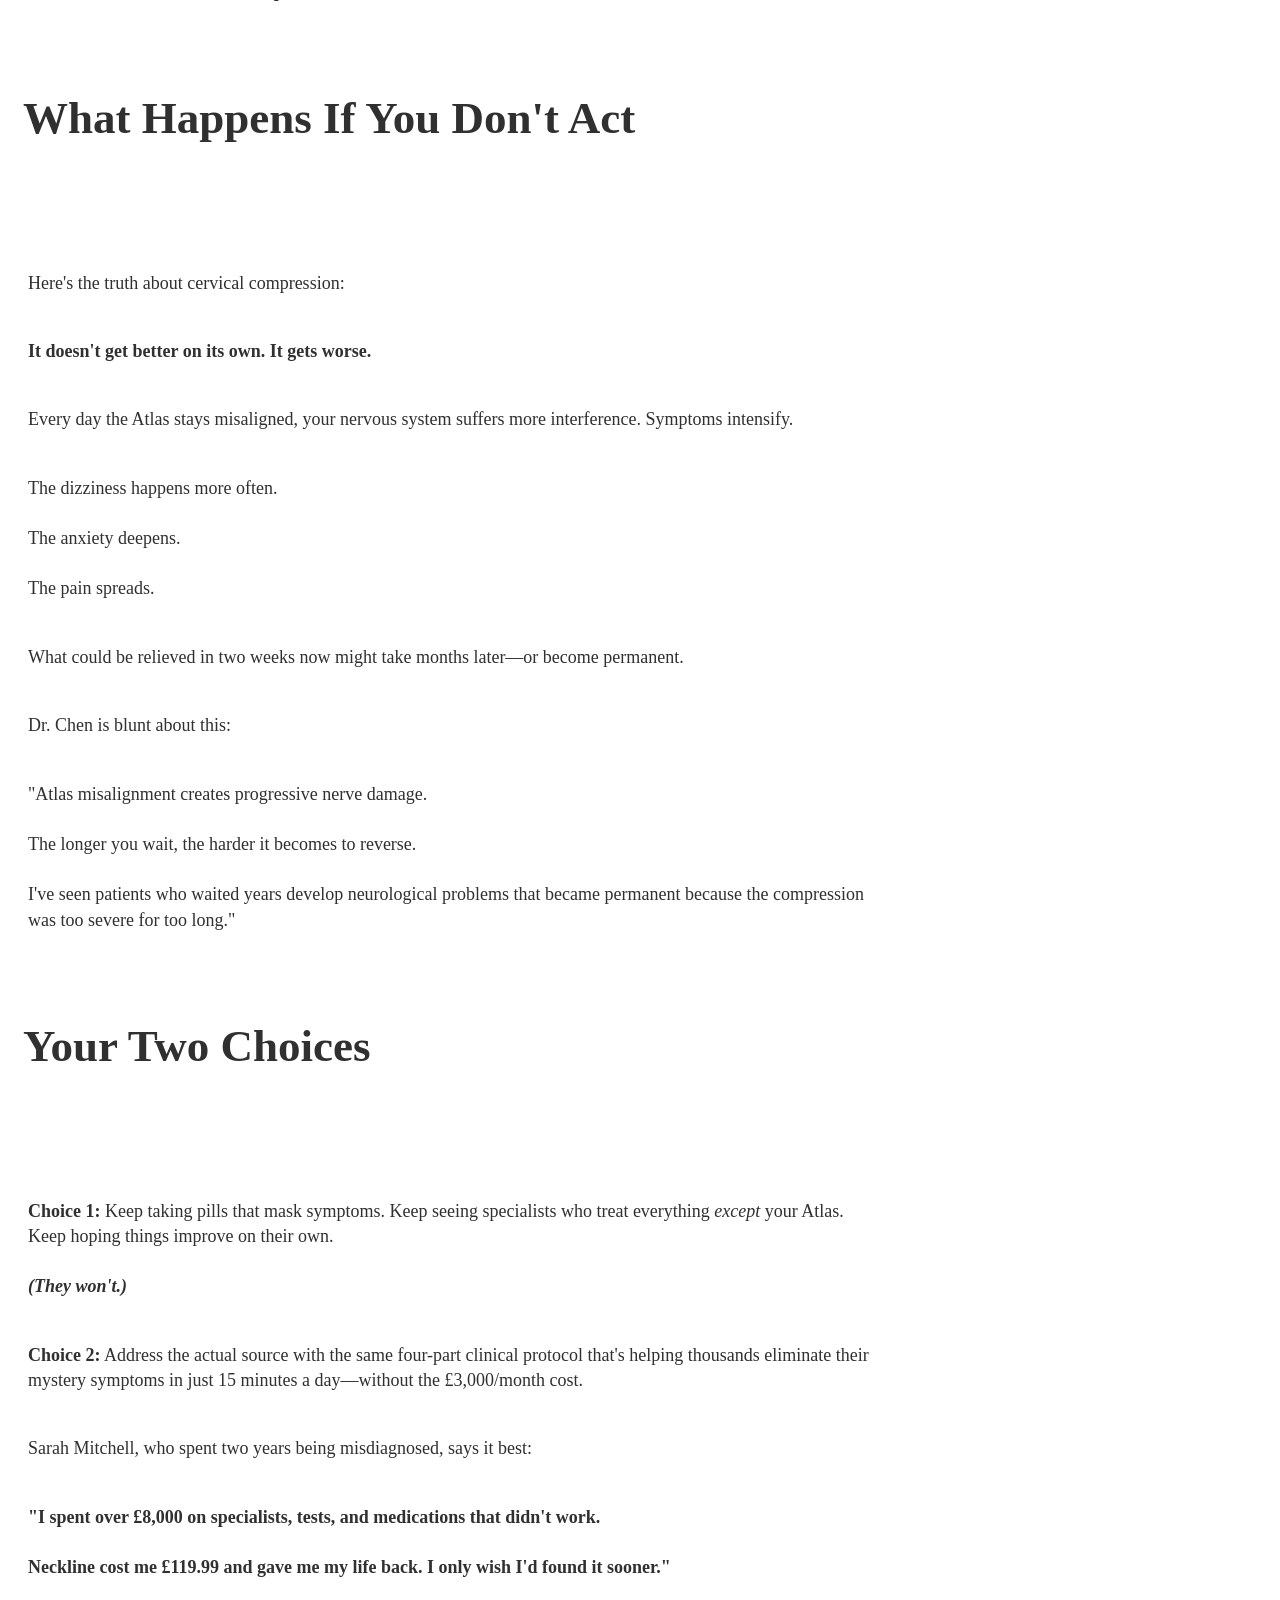
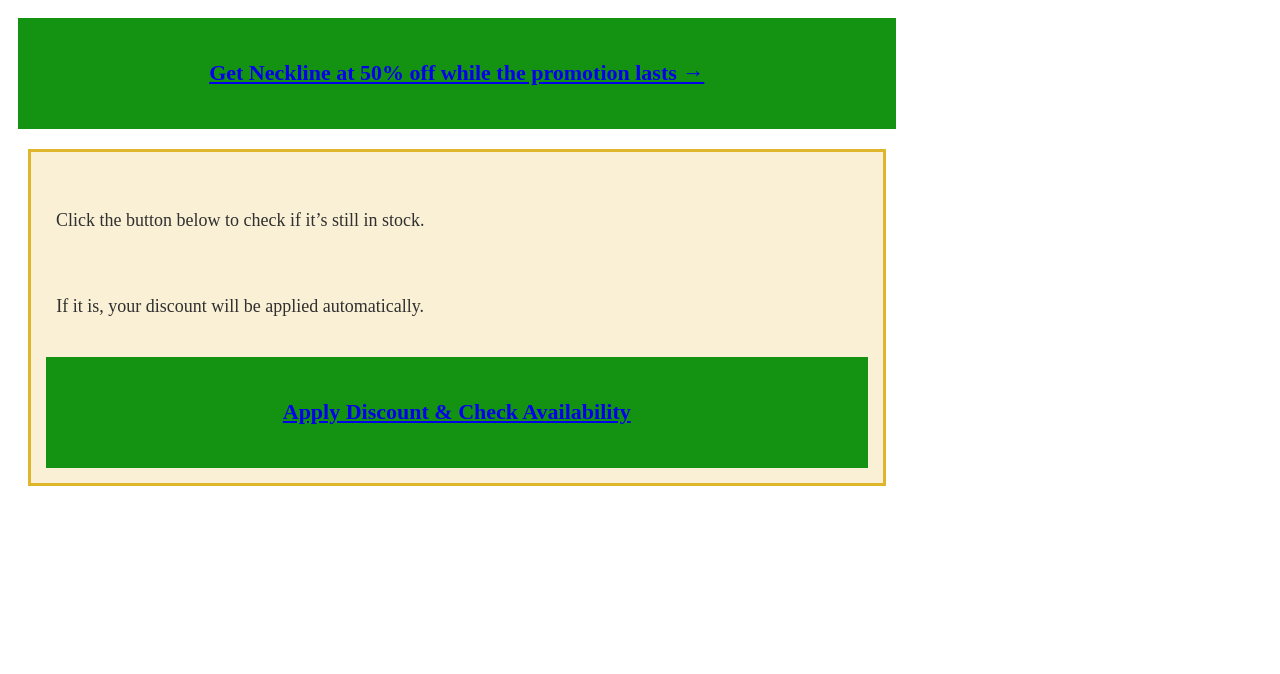
==== commit c91a9792: "British with Americans" ====
--- a/index.html
+++ b/index.html
@@ -148,7 +148,7 @@
 						    min-width: 15%;
 						    max-width: 15%;
                 order: 0;
-						} @media only screen and (min-width: 600px) and (max-width: 1024px) { .el-606909 .el-996087.container  { display:inherit; } }@media only screen and (min-width: 0px) and (max-width: 600px) { .el-606909 .el-996087.container  { display:none; } }</style><div class="container el-996087" data-use-alpine="true"><div class="container-box cbox-996087-0"><div class="element-wrapper" data-eid="824594"><div class="el-824594" is-popup="false"><div class="paragraph"><style>.el-996087 .el-824594  { width:100%;display:flex; }@media only screen and (min-width: 600px) and (max-width: 1024px) { .el-996087 .el-824594  { width:100%;display:flex; } }@media only screen and (min-width: 0px) and (max-width: 600px) { .el-996087 .el-824594  { width:100%;display:flex; } } .el-996087 .el-824594 .paragraph  { display:inherit;color:#FFFFFF;font-family:Montserrat;font-size:14px;text-align:left;font-weight:400;font-style:normal;line-height:1;margin:0px 0px 0px 0px;padding:10px 10px 10px 10px;text-shadow:transparent 0px 0px 0px ; }@media only screen and (min-width: 600px) and (max-width: 1024px) { .el-996087 .el-824594 .paragraph  { display:inherit; } }@media only screen and (min-width: 0px) and (max-width: 600px) { .el-996087 .el-824594 .paragraph  { display:inherit; } }</style><div class="paragraph-inner"><p><strong>Advertorial</strong></p></div></div></div></div></div><div class="container-box cbox-996087-1"><div class="element-wrapper" data-eid="81901"><div class="el-81901 img" is-popup="false"><style>.el-996087 .el-81901  { display:inherit;margin:0px 0px 0px 0px; }.el-996087 .el-81901 { align-items:center; }@media only screen and (min-width: 600px) and (max-width: 1024px) { .el-996087 .el-81901  { display:inherit; } }@media only screen and (min-width: 0px) and (max-width: 600px) { .el-996087 .el-81901  { display:inherit; } } .el-996087 .el-81901 img { box-shadow:none;object-fit:contain; } .el-996087 .el-81901 img { width:100%;height:auto; }</style><picture><source media="(width &gt; 1024px)" srcset="https://img.funnelish.com/42880/332941/1713804311-1711366759829_bitmap.png"/><img alt="" crossorigin="anonymous" data-sizes="auto" data-src="//img.funnelish.com/42880/332941/1713804311-1711366759829_bitmap.png" data-srcset="//img.funnelish.com/42880/332941/1713804311-1711366759829_bitmap.png 1x" fetchpriority="high" height="auto" loading="lazy" src="https://img.funnelish.com/42880/332941/1713804311-1711366759829_bitmap.png" width="100%"/></picture></div></div></div><div class="container-box cbox-996087-2"><div class="element-wrapper" data-eid="314771"><div class="el-314771" is-popup="false"><div class="paragraph"><style>.el-996087 .el-314771  { width:100%;display:flex; }@media only screen and (min-width: 600px) and (max-width: 1024px) { .el-996087 .el-314771  { width:100%;display:flex; } }@media only screen and (min-width: 0px) and (max-width: 600px) { .el-996087 .el-314771  { width:100%;display:flex; } } .el-996087 .el-314771 .paragraph  { display:inherit;color:#FFFFFF;font-family:Montserrat;font-size:14px;text-align:left;font-weight:400;font-style:normal;line-height:1;margin:0px 0px 0px 0px;padding:10px 10px 10px 10px;text-shadow:transparent 0px 0px 0px ; }@media only screen and (min-width: 600px) and (max-width: 1024px) { .el-996087 .el-314771 .paragraph  { display:inherit; } }@media only screen and (min-width: 0px) and (max-width: 600px) { .el-996087 .el-314771 .paragraph  { display:inherit; } }</style><div class="paragraph-inner"><p><strong>Trending in the US</strong></p></div></div></div></div></div></div></div></div><div class="element-wrapper" data-eid="872749"><div class="container-wrapper container_872749"><style> .el-606909 .el-872749.container  { display:none;font-size:18px;text-align:center;font-weight:400;font-style:normal;margin:10px 0px 10px 0px;padding:0px 0px 0px 0px;box-shadow:none; }.el-606909 .el-872749.container { align-items:center; }.el-606909 .el-872749.container  { flex-direction: row; }  .el-606909 .el-872749.container  > .container-box:nth-child(1) {
+						} @media only screen and (min-width: 600px) and (max-width: 1024px) { .el-606909 .el-996087.container  { display:inherit; } }@media only screen and (min-width: 0px) and (max-width: 600px) { .el-606909 .el-996087.container  { display:none; } }</style><div class="container el-996087" data-use-alpine="true"><div class="container-box cbox-996087-0"><div class="element-wrapper" data-eid="824594"><div class="el-824594" is-popup="false"><div class="paragraph"><style>.el-996087 .el-824594  { width:100%;display:flex; }@media only screen and (min-width: 600px) and (max-width: 1024px) { .el-996087 .el-824594  { width:100%;display:flex; } }@media only screen and (min-width: 0px) and (max-width: 600px) { .el-996087 .el-824594  { width:100%;display:flex; } } .el-996087 .el-824594 .paragraph  { display:inherit;color:#FFFFFF;font-family:Montserrat;font-size:14px;text-align:left;font-weight:400;font-style:normal;line-height:1;margin:0px 0px 0px 0px;padding:10px 10px 10px 10px;text-shadow:transparent 0px 0px 0px ; }@media only screen and (min-width: 600px) and (max-width: 1024px) { .el-996087 .el-824594 .paragraph  { display:inherit; } }@media only screen and (min-width: 0px) and (max-width: 600px) { .el-996087 .el-824594 .paragraph  { display:inherit; } }</style><div class="paragraph-inner"><p><strong>Advertorial</strong></p></div></div></div></div></div><div class="container-box cbox-996087-1"><div class="element-wrapper" data-eid="81901"><div class="el-81901 img" is-popup="false"><style>.el-996087 .el-81901  { display:inherit;margin:0px 0px 0px 0px; }.el-996087 .el-81901 { align-items:center; }@media only screen and (min-width: 600px) and (max-width: 1024px) { .el-996087 .el-81901  { display:inherit; } }@media only screen and (min-width: 0px) and (max-width: 600px) { .el-996087 .el-81901  { display:inherit; } } .el-996087 .el-81901 img { box-shadow:none;object-fit:contain; } .el-996087 .el-81901 img { width:100%;height:auto; }</style><picture><source media="(width &gt; 1024px)" srcset="https://img.funnelish.com/42880/332941/1713804311-1711366759829_bitmap.png"/><img alt="" crossorigin="anonymous" data-sizes="auto" data-src="//img.funnelish.com/42880/332941/1713804311-1711366759829_bitmap.png" data-srcset="//img.funnelish.com/42880/332941/1713804311-1711366759829_bitmap.png 1x" fetchpriority="high" height="auto" loading="lazy" src="https://img.funnelish.com/42880/332941/1713804311-1711366759829_bitmap.png" width="100%"/></picture></div></div></div><div class="container-box cbox-996087-2"><div class="element-wrapper" data-eid="314771"><div class="el-314771" is-popup="false"><div class="paragraph"><style>.el-996087 .el-314771  { width:100%;display:flex; }@media only screen and (min-width: 600px) and (max-width: 1024px) { .el-996087 .el-314771  { width:100%;display:flex; } }@media only screen and (min-width: 0px) and (max-width: 600px) { .el-996087 .el-314771  { width:100%;display:flex; } } .el-996087 .el-314771 .paragraph  { display:inherit;color:#FFFFFF;font-family:Montserrat;font-size:14px;text-align:left;font-weight:400;font-style:normal;line-height:1;margin:0px 0px 0px 0px;padding:10px 10px 10px 10px;text-shadow:transparent 0px 0px 0px ; }@media only screen and (min-width: 600px) and (max-width: 1024px) { .el-996087 .el-314771 .paragraph  { display:inherit; } }@media only screen and (min-width: 0px) and (max-width: 600px) { .el-996087 .el-314771 .paragraph  { display:inherit; } }</style><div class="paragraph-inner"><p><strong>Trending in the UK</strong></p></div></div></div></div></div></div></div></div><div class="element-wrapper" data-eid="872749"><div class="container-wrapper container_872749"><style> .el-606909 .el-872749.container  { display:none;font-size:18px;text-align:center;font-weight:400;font-style:normal;margin:10px 0px 10px 0px;padding:0px 0px 0px 0px;box-shadow:none; }.el-606909 .el-872749.container { align-items:center; }.el-606909 .el-872749.container  { flex-direction: row; }  .el-606909 .el-872749.container  > .container-box:nth-child(1) {
 						    width: unset;
 						    min-width: 0;
 						    max-width: unset;
@@ -164,7 +164,12 @@
 						    max-width: 145px;
                 order: 0;
 						} @media only screen and (min-width: 600px) and (max-width: 1024px) { .el-606909 .el-872749.container  { display:none; } }@media only screen and (min-width: 0px) and (max-width: 600px) { .el-606909 .el-872749.container  { display:inherit; } }</style><div class="container el-872749" data-use-alpine="true"><div class="container-box cbox-872749-0"><div class="element-wrapper" data-eid="90883"><div class="el-90883" is-popup="false"><div class="paragraph"><style>.el-872749 .el-90883  { width:100%;display:flex; }@media only screen and (min-width: 600px) and (max-width: 1024px) { .el-872749 .el-90883  { width:100%;display:flex; } }@media only screen and (min-width: 0px) and (max-width: 600px) { .el-872749 .el-90883  { width:100%;display:flex; } } .el-872749 .el-90883 .paragraph  { display:inherit;color:#FFFFFF;font-family:Montserrat;font-size:14px;text-align:left;font-weight:400;font-style:normal;line-height:1;margin:0px 0px 0px 0px;padding:10px 10px 10px 10px;text-shadow:transparent 0px 0px 0px ; }@media only screen and (min-width: 600px) and (max-width: 1024px) { .el-872749 .el-90883 .paragraph  { display:inherit; } }@media only screen and (min-width: 0px) and (max-width: 600px) { .el-872749 .el-90883 .paragraph  { display:inherit;font-size:12px; } }</style><div class="paragraph-inner"><p><strong>Advertorial</strong></p></div></div></div></div></div><div class="container-box cbox-872749-1"><div class="element-wrapper" data-eid="907168"><div class="el-907168 img" is-popup="false"><style>.el-872749 .el-907168  { display:inherit;margin:0px 0px 0px 0px; }.el-872749 .el-907168 { align-items:center; }@media only screen and (min-width: 600px) and (max-width: 1024px) { .el-872749 .el-907168  { display:inherit; } }@media only screen and (min-width: 0px) and (max-width: 600px) { .el-872749 .el-907168  { display:inherit; } } .el-872749 .el-907168 img { box-shadow:none;object-fit:contain; } .el-872749 .el-907168 img { width:100%;height:auto; }</style><picture><source media="(width &gt; 1024px)" srcset="https://img.funnelish.com/42880/332941/1713804311-1711366759829_bitmap.png"/><img alt="" crossorigin="anonymous" data-sizes="auto" data-src="//img.funnelish.com/42880/332941/1713804311-1711366759829_bitmap.png" data-srcset="//img.funnelish.com/42880/332941/1713804311-1711366759829_bitmap.png 1x" fetchpriority="high" height="auto" loading="lazy" src="https://img.funnelish.com/42880/332941/1713804311-1711366759829_bitmap.png" width="100%"/></picture></div></div></div><div class="container-box cbox-872749-2"><div class="element-wrapper" data-eid="966780"><div class="el-966780" is-popup="false"><div class="paragraph"><style>.el-872749 .el-966780  { width:100%;display:flex; }@media only screen and (min-width: 600px) and (max-width: 1024px) { .el-872749 .el-966780  { width:100%;display:flex; } }@media only screen and (min-width: 0px) and (max-width: 600px) { .el-872749 .el-966780  { width:100%;display:flex; } } .el-872749 .el-966780 .paragraph  { display:inherit;color:#FFFFFF;font-family:Montserrat;font-size:14px;text-align:left;font-weight:400;font-style:normal;line-height:1;margin:0px 0px 0px 0px;padding:10px 10px 10px 10px;text-shadow:transparent 0px 0px 0px ; }@media only screen and (min-width: 600px) and (max-width: 1024px) { .el-872749 .el-966780 .paragraph  { display:inherit; } }@media only screen and (min-width: 0px) and (max-width: 600px) { .el-872749 .el-966780 .paragraph  { display:inherit;font-size:12px; } }</style><div class="paragraph-inner"><p><strong>Trending in the US</strong></p></div></div></div></div></div></div></div></div></div></div></section></div><div class="section_wrapper_295640" id="295640" style="display: flex; flex-direction: column;" x-data="{ customer: funnelish.session().customer }"><section class="section el-295640" data-eid="295640"><style>  .section_wrapper_295640 .section_row { max-width:1170px; } .section_wrapper_295640 { width:100%; } 
-@media only screen and (min-width: 600px) and (max-width: 1024px) {  .section_wrapper_295640 { width:100%; } }@media only screen and (min-width: 0px) and (max-width: 600px) {  .section_wrapper_295640 { width:100%; } }@media only screen and (min-width: 600px) and (max-width: 1024px) {  .section_wrapper_295640 .section_row { max-width:1170px; } }@media only screen and (min-width: 0px) and (max-width: 600px) {  .section_wrapper_295640 .section_row { max-width:1170px; } }  .el-295640  { display:inherit;padding:30px 10px 30px 10px; }@media only screen and (min-width: 600px) and (max-width: 1024px) {  .el-295640  { display:inherit; } }@media only screen and (min-width: 0px) and (max-width: 600px) {  .el-295640  { display:inherit; } }</style><div class="section_row el-696595" data-eid="696595"><span class="hidden-anchor" id="696595"></span><style>.el-295640 .el-696595.section_row  { width:calc(100% - 0px); }@media only screen and (min-width: 600px) and (max-width: 1024px) { .el-295640 .el-696595.section_row  { width:calc(100% - 0px); } }@media only screen and (min-width: 0px) and (max-width: 600px) { .el-295640 .el-696595.section_row  { width:calc(100% - 0px); } } .el-295640 .el-696595.section_row  { display:inherit;color:#303030;font-size:14px;text-align:initial;font-weight:400;font-style:normal;border-top:0px solid transparent;border-left:0px solid transparent;border-right:0px solid transparent;border-bottom:0px solid transparent;border-radius:0px 0px 0px 0px;border-color:transparent;margin:0px 0px 0px 0px;padding:0px 0px 0px 0px;background-repeat:no-repeat;box-shadow:none; }@media only screen and (min-width: 600px) and (max-width: 1024px) { .el-295640 .el-696595.section_row  { display:inherit; } }@media only screen and (min-width: 0px) and (max-width: 600px) { .el-295640 .el-696595.section_row  { display:inherit; } }</style><div class="row-column" style="width: 75%;"><div class="element-wrapper" data-eid="452938"><div class="el-452938" is-popup="false"><div class="headline"><style>.el-696595 .el-452938  { width:100%;display:flex; }@media only screen and (min-width: 600px) and (max-width: 1024px) { .el-696595 .el-452938  { width:100%;display:flex; } }@media only screen and (min-width: 0px) and (max-width: 600px) { .el-696595 .el-452938  { width:100%;display:flex; } } .el-696595 .el-452938 .headline  { display:inherit;color:#000000;font-family:Montserrat;font-size:42px;text-align:left;font-weight:400;font-style:normal;line-height:1.3;margin:0px 0px 0px 0px;padding:10px 10px 10px 10px;box-shadow:none;text-shadow:transparent 0px 0px 0px ; }@media only screen and (min-width: 600px) and (max-width: 1024px) { .el-696595 .el-452938 .headline  { display:inherit; } }@media only screen and (min-width: 0px) and (max-width: 600px) { .el-696595 .el-452938 .headline  { display:inherit;font-size:28px; } }</style><div class="headline-inner"><h2>Doctors Keep Missing This: <strong>The 15-Minute Solution Eliminating Mystery Symptoms in Over 47,000 People</strong></h2></div></div></div></div><div class="element-wrapper" data-eid="986651"><div class="el-986651" is-popup="false"><div class="headline"><style>.el-696595 .el-986651  { width:100%;display:flex; }@media only screen and (min-width: 600px) and (max-width: 1024px) { .el-696595 .el-986651  { width:100%;display:flex; } }@media only screen and (min-width: 0px) and (max-width: 600px) { .el-696595 .el-986651  { width:100%;display:flex; } } .el-696595 .el-986651 .headline  { display:inherit;color:#000000;font-family:Montserrat;font-size:26px;text-align:left;font-weight:400;font-style:normal;line-height:1.3;margin:20px 0px 0px 0px;padding:10px 10px 10px 10px;box-shadow:none;text-shadow:transparent 0px 0px 0px ; }@media only screen and (min-width: 600px) and (max-width: 1024px) { .el-696595 .el-986651 .headline  { display:inherit; } }@media only screen and (min-width: 0px) and (max-width: 600px) { .el-696595 .el-986651 .headline  { display:inherit;font-size:18px; } }</style><div class="headline-inner"><p><span style="background-color: rgb(223, 181, 44); margin: 0"><strong>Millions are being misdiagnosed and treated for the wrong conditions</strong></span><p><br/><em>June 2025</em> — New research is exposing a <strong>huge problem</strong> in medicine: <strong>doctors are missing the real cause behind symptoms like dizziness, blurred vision, and anxiety.</strong><br/><br/><p><span style="background-color: rgb(223, 181, 44); margin: 0"><strong>The culprit? Your neck.</strong></span></p></p></p></div></div></div></div><div class="element-wrapper" data-eid="886433"><div class="video-native el-886433" data-autoplay="true" data-height="100%" data-lazyload="true" data-loop="true" data-muted="true" data-width="100%" is-popup="false"><style>.el-696595 .el-886433  { max-width:100%;height:100%;width:100%;margin:0px 0px 0px 0px;display:inherit; }@media only screen and (min-width: 600px) and (max-width: 1024px) { .el-696595 .el-886433  { max-width:100%;height:100%;width:100%;display:inherit; } }@media only screen and (min-width: 0px) and (max-width: 600px) { .el-696595 .el-886433  { max-width:100%;height:100%;width:100%;display:inherit; } } .el-696595 .el-886433  .__video { aspect-ratio:720 /  720;object-position:center center; }@media only screen and (min-width: 600px) and (max-width: 1024px) { .el-696595 .el-886433  .__video { aspect-ratio:0 /  0;object-position:center center; } }@media only screen and (min-width: 0px) and (max-width: 600px) { .el-696595 .el-886433  .__video { aspect-ratio:0 /  0;object-position:center center; } }  </style><video autoplay="" class="__video" data-src="https://videos.funnelish.com/41553/1760094826-b645bf40-8e5b-481e-820e-5a79f08ba77c.mp4" disablepictureinpicture="" loop="" muted="" playsinline="" poster="https://img.funnelish.com/41553/thumbnails/1760094826-b645bf40-8e5b-481e-820e-5a79f08ba77cmp4.jpg?auto=webp&amp;optimize=medium"></video></div></div><div class="element-wrapper" data-eid="645355"><div class="el-645355" is-popup="false"><div class="paragraph"><style>.el-696595 .el-645355  { width:100%;display:flex; }@media only screen and (min-width: 600px) and (max-width: 1024px) { .el-696595 .el-645355  { width:100%;display:flex; } }@media only screen and (min-width: 0px) and (max-width: 600px) { .el-696595 .el-645355  { width:100%;display:flex; } } .el-696595 .el-645355 .paragraph  { display:inherit;font-family:Montserrat;font-size:18px;text-align:left;font-weight:400;font-style:normal;line-height:1.4;margin:0px 0px 0px 0px;padding:10px 10px 10px 10px;text-shadow:transparent 0px 0px 0px ; }@media only screen and (min-width: 600px) and (max-width: 1024px) { .el-696595 .el-645355 .paragraph  { display:inherit; } }@media only screen and (min-width: 0px) and (max-width: 600px) { .el-696595 .el-645355 .paragraph  { display:inherit; } }</style><div class="paragraph-inner"><p>Dr. Michael Chen, a brain and nerve specialist at Stanford Medical Center, recently studied 847 <strong>patients who complained of chronic dizziness, blurred vision, and anxiety.</strong><br/><br/><p><strong>What he found was shocking.</strong><br/><br/><p>89% had been given antidepressants or anti-anxiety pills. <strong>Many were told their symptoms were "all in their head."</strong><br/><br/><p>But when Dr. Chen examined their necks, <strong>he found the real problem:</strong> every single patient had pinched nerves in their cervical spine (the neck bones that protect your spinal cord).</p></p></p></p></div></div></div></div><div class="element-wrapper" data-eid="747300"><div class="el-747300" is-popup="false"><div class="headline"><style>.el-696595 .el-747300  { width:100%;display:flex; }@media only screen and (min-width: 600px) and (max-width: 1024px) { .el-696595 .el-747300  { width:100%;display:flex; } }@media only screen and (min-width: 0px) and (max-width: 600px) { .el-696595 .el-747300  { width:100%;display:flex; } } .el-696595 .el-747300 .headline  { display:inherit;font-size:30px;text-align:left;font-weight:bold;font-style:normal;line-height:1.5;margin:10px 0px 0px 0px;padding:5px 5px 5px 5px;box-shadow:none; }@media only screen and (min-width: 600px) and (max-width: 1024px) { .el-696595 .el-747300 .headline  { display:inherit; } }@media only screen and (min-width: 0px) and (max-width: 600px) { .el-696595 .el-747300 .headline  { display:inherit;font-size:25px;text-align:left;font-weight:bold; } }</style><div class="headline-inner"><h2>Your Neck Controls More Than You Think</h2></div></div></div></div><div class="element-wrapper" data-eid="394114"><div class="el-394114 img" is-popup="false"><style>.el-696595 .el-394114  { display:inherit;margin:20px 10px 10px 10px; }.el-696595 .el-394114 { align-items:center; }@media only screen and (min-width: 600px) and (max-width: 1024px) { .el-696595 .el-394114  { display:inherit; } }@media only screen and (min-width: 0px) and (max-width: 600px) { .el-696595 .el-394114  { display:inherit; } } .el-696595 .el-394114 img { box-shadow:none;object-fit:contain; } .el-696595 .el-394114 img { width:100%;height:auto; }</style><picture><source media="(width &gt; 1024px)" srcset="https://neckline-us.com//artuvate.co/cdn/shop/files/gempages_540606567129547647-94ac661c-204f-4672-8041-487c1b71f6de.jpg?v=9947035207470512949"/><img alt="" crossorigin="anonymous" data-src="////artuvate.co/cdn/shop/files/gempages_540606567129547647-94ac661c-204f-4672-8041-487c1b71f6de.jpg?v=9947035207470512949" fetchpriority="high" height="auto" loading="lazy" src="https://neckline-us.com//artuvate.co/cdn/shop/files/gempages_540606567129547647-94ac661c-204f-4672-8041-487c1b71f6de.jpg?v=9947035207470512949" width="100%"/></picture></div></div><div class="element-wrapper" data-eid="807958"><div class="el-807958" is-popup="false"><div class="paragraph"><style>.el-696595 .el-807958  { width:100%;display:flex; }@media only screen and (min-width: 600px) and (max-width: 1024px) { .el-696595 .el-807958  { width:100%;display:flex; } }@media only screen and (min-width: 0px) and (max-width: 600px) { .el-696595 .el-807958  { width:100%;display:flex; } } .el-696595 .el-807958 .paragraph  { display:inherit;font-family:Montserrat;font-size:18px;text-align:left;font-weight:400;font-style:normal;line-height:1.4;margin:20px 0px 0px 0px;padding:10px 10px 10px 10px;text-shadow:transparent 0px 0px 0px ; }@media only screen and (min-width: 600px) and (max-width: 1024px) { .el-696595 .el-807958 .paragraph  { display:inherit; } }@media only screen and (min-width: 0px) and (max-width: 600px) { .el-696595 .el-807958 .paragraph  { display:inherit; } }</style><div class="paragraph-inner"><p>Most people don't realize how important their neck is.<br/><br/><p>The seven bones in your neck protect nerve pathways that control your entire body. <strong>These nerves affect your balance, vision, heart rate, and even your mental clarity.</strong><br/><br/><p><strong>When these bones shift out of place—from bad posture, phone use, or old injuries</strong>—they squeeze the nerves.<p>This creates what doctors call a "cascade effect."<br/><br/><p><strong>First</strong>, the squeezed nerves send wrong signals to your brain. <strong>Your vision gets blurry.</strong> <strong>You feel dizzy. Pressure builds in your head.</strong><br/><br/><p><strong>Second</strong>, the blockages cut off blood flow to your brain. You feel tired and foggy. <strong>Anxiety creeps in.</strong><br/><br/><p><strong>Third</strong>, your nervous system starts malfunctioning. Your heart races. You feel panicky for no reason. <strong>You can't relax.</strong><br/><br/><p>Here's the scary part: <strong>these symptoms seem totally unrelated to your neck.</strong><br/><br/><p><strong>That's exactly why your doctor keeps missing it.</strong></p></p></p></p></p></p></p></p></p></div></div></div></div><div class="element-wrapper" data-eid="303476"><div class="el-303476" is-popup="false"><div class="headline"><style>.el-696595 .el-303476  { width:100%;display:flex; }@media only screen and (min-width: 600px) and (max-width: 1024px) { .el-696595 .el-303476  { width:100%;display:flex; } }@media only screen and (min-width: 0px) and (max-width: 600px) { .el-696595 .el-303476  { width:100%;display:flex; } } .el-696595 .el-303476 .headline  { display:inherit;font-size:30px;text-align:left;font-weight:bold;font-style:normal;line-height:1.5;margin:10px 0px 0px 0px;padding:5px 5px 5px 5px;box-shadow:none; }@media only screen and (min-width: 600px) and (max-width: 1024px) { .el-696595 .el-303476 .headline  { display:inherit; } }@media only screen and (min-width: 0px) and (max-width: 600px) { .el-696595 .el-303476 .headline  { display:inherit;font-size:25px;text-align:left;font-weight:bold; } }</style><div class="headline-inner"><h2>Why Doctors Get It Wrong</h2></div></div></div></div><div class="element-wrapper" data-eid="769325"><div class="el-769325 img" is-popup="false"><style>.el-696595 .el-769325  { display:inherit;margin:20px 10px 10px 10px; }.el-696595 .el-769325 { align-items:center; }@media only screen and (min-width: 600px) and (max-width: 1024px) { .el-696595 .el-769325  { display:inherit; } }@media only screen and (min-width: 0px) and (max-width: 600px) { .el-696595 .el-769325  { display:inherit; } } .el-696595 .el-769325 img { box-shadow:none;object-fit:contain; } .el-696595 .el-769325 img { width:100%;height:auto; }</style><picture><source media="(width &gt; 1024px)" srcset="https://img.funnelish.com/41553/888735/1758115732-ADV%203.jpg"/><img alt="" crossorigin="anonymous" data-sizes="auto" data-src="//img.funnelish.com/41553/888735/1758115732-ADV%203.jpg" data-srcset="//img.funnelish.com/41553/888735/1758115732-ADV%203.jpg 1x" fetchpriority="high" height="auto" loading="lazy" src="https://img.funnelish.com/41553/888735/1758115732-ADV%203.jpg" width="100%"/></picture></div></div><div class="element-wrapper" data-eid="714897"><div class="el-714897" is-popup="false"><div class="paragraph"><style>.el-696595 .el-714897  { width:100%;display:flex; }@media only screen and (min-width: 600px) and (max-width: 1024px) { .el-696595 .el-714897  { width:100%;display:flex; } }@media only screen and (min-width: 0px) and (max-width: 600px) { .el-696595 .el-714897  { width:100%;display:flex; } } .el-696595 .el-714897 .paragraph  { display:inherit;font-family:Montserrat;font-size:18px;text-align:left;font-weight:400;font-style:normal;line-height:1.4;margin:20px 0px 0px 0px;padding:10px 10px 10px 10px;text-shadow:transparent 0px 0px 0px ; }@media only screen and (min-width: 600px) and (max-width: 1024px) { .el-696595 .el-714897 .paragraph  { display:inherit; } }@media only screen and (min-width: 0px) and (max-width: 600px) { .el-696595 .el-714897 .paragraph  { display:inherit; } }</style><div class="paragraph-inner"><p>Sarah Mitchell, 43, spent two years seeing specialists.<br/><br/><p>"I saw heart doctors for my racing heart. Eye doctors for my vision problems. A psychiatrist gave me anxiety pills," she says.<br/><br/><p><strong>Not one doctor looked at her neck.</strong><br/><br/><p>"I had every test you can imagine. Brain scans, heart tests, blood work.<br/><br/><br/>Everything came back normal. They finally said it was just stress."<br/><br/><p><strong>Sarah's story isn't unusual—it's the norm.</strong><br/><br/><p>Dr. Chen explains: <strong>"When someone has dizziness, they see an ear-nose-throat doctor.<br/><br/><br/>For vision problems, an eye doctor. For anxiety, a psychiatrist. Each doctor only looks at their specialty. Nobody thinks to check the neck."</strong><br/><br/><p>The result? <strong>Millions of prescriptions that only hide symptoms without fixing the real problem.</strong><br/><br/><p><span style="background-color: #DFB52C; margin: 0"><strong>Meanwhile, the neck blockages get worse.</strong></span></p></p></p></p></p></p></p></p></div></div></div></div><div class="element-wrapper" data-eid="369911"><div class="el-369911" is-popup="false"><div class="headline"><style>.el-696595 .el-369911  { width:100%;display:flex; }@media only screen and (min-width: 600px) and (max-width: 1024px) { .el-696595 .el-369911  { width:100%;display:flex; } }@media only screen and (min-width: 0px) and (max-width: 600px) { .el-696595 .el-369911  { width:100%;display:flex; } } .el-696595 .el-369911 .headline  { display:inherit;font-size:30px;text-align:left;font-weight:bold;font-style:normal;line-height:1.5;margin:10px 0px 0px 0px;padding:5px 5px 5px 5px;box-shadow:none; }@media only screen and (min-width: 600px) and (max-width: 1024px) { .el-696595 .el-369911 .headline  { display:inherit; } }@media only screen and (min-width: 0px) and (max-width: 600px) { .el-696595 .el-369911 .headline  { display:inherit;font-size:25px;text-align:left;font-weight:bold; } }</style><div class="headline-inner"><h2>Why Normal Treatments Don't Work</h2></div></div></div></div><div class="element-wrapper" data-eid="928893"><div class="el-928893 img" is-popup="false"><style>.el-696595 .el-928893  { display:inherit;margin:20px 10px 10px 10px; }.el-696595 .el-928893 { align-items:center; }@media only screen and (min-width: 600px) and (max-width: 1024px) { .el-696595 .el-928893  { display:inherit; } }@media only screen and (min-width: 0px) and (max-width: 600px) { .el-696595 .el-928893  { display:inherit; } } .el-696595 .el-928893 img { box-shadow:none;object-fit:contain; } .el-696595 .el-928893 img { width:100%;height:auto; }</style><picture><source media="(width &gt; 1024px)" srcset="https://img.funnelish.com/41553/0/1760094743-acupuncture-treatment-for-natural-solutions-for-neck-pain.jpg"/><img alt="" crossorigin="anonymous" data-sizes="auto" data-src="//img.funnelish.com/41553/0/1760094743-acupuncture-treatment-for-natural-solutions-for-neck-pain.jpg" data-srcset="//img.funnelish.com/41553/0/1760094743-acupuncture-treatment-for-natural-solutions-for-neck-pain.jpg 1x" fetchpriority="high" height="auto" loading="lazy" src="https://img.funnelish.com/41553/0/1760094743-acupuncture-treatment-for-natural-solutions-for-neck-pain.jpg" width="100%"/></picture></div></div><div class="element-wrapper" data-eid="119808"><div class="el-119808" is-popup="false"><div class="paragraph"><style>.el-696595 .el-119808  { width:100%;display:flex; }@media only screen and (min-width: 600px) and (max-width: 1024px) { .el-696595 .el-119808  { width:100%;display:flex; } }@media only screen and (min-width: 0px) and (max-width: 600px) { .el-696595 .el-119808  { width:100%;display:flex; } } .el-696595 .el-119808 .paragraph  { display:inherit;font-family:Montserrat;font-size:18px;text-align:left;font-weight:400;font-style:normal;line-height:1.4;margin:20px 0px 0px 0px;padding:10px 10px 10px 10px;text-shadow:transparent 0px 0px 0px ; }@media only screen and (min-width: 600px) and (max-width: 1024px) { .el-696595 .el-119808 .paragraph  { display:inherit; } }@media only screen and (min-width: 0px) and (max-width: 600px) { .el-696595 .el-119808 .paragraph  { display:inherit; } }</style><div class="paragraph-inner"><p>Even when neck problems are found, typical treatments fail.<br/><br/><p>Pain pills just numb the pain—they don't fix the pinched nerves.<br/><br/><p>Regular massage and stretching feel good temporarily, but they only reach surface muscles.<br/><br/>The deep neck muscles where the real blockages live stay tight.<br/><br/><p>Physical therapy can help, but takes months and costs $150-300 per visit.<br/><br/><p>Chiropractor adjustments are risky—the wrong neck adjustment can cause a stroke.<br/><br/><p>Surgery costs tens of thousands of dollars and requires months to recover.<br/><br/><p>This is why Dr. Chen started looking for better solutions.</p></p></p></p></p></p></p></div></div></div></div><div class="element-wrapper" data-eid="692449"><div class="el-692449" is-popup="false"><div class="headline"><style>.el-696595 .el-692449  { width:100%;display:flex; }@media only screen and (min-width: 600px) and (max-width: 1024px) { .el-696595 .el-692449  { width:100%;display:flex; } }@media only screen and (min-width: 0px) and (max-width: 600px) { .el-696595 .el-692449  { width:100%;display:flex; } } .el-696595 .el-692449 .headline  { display:inherit;font-size:30px;text-align:left;font-weight:bold;font-style:normal;line-height:1.5;margin:10px 0px 0px 0px;padding:5px 5px 5px 5px;box-shadow:none; }@media only screen and (min-width: 600px) and (max-width: 1024px) { .el-696595 .el-692449 .headline  { display:inherit; } }@media only screen and (min-width: 0px) and (max-width: 600px) { .el-696595 .el-692449 .headline  { display:inherit;font-size:25px;text-align:left;font-weight:bold; } }</style><div class="headline-inner"><h2>The Four-Part Solution That Actually Works</h2></div></div></div></div><div class="element-wrapper" data-eid="100155"><div class="video-native el-100155" data-autoplay="true" data-height="100%" data-lazyload="true" data-loop="true" data-muted="true" data-width="100%" is-popup="false"><style>.el-696595 .el-100155  { max-width:100%;height:100%;width:100%;margin:0px 0px 0px 0px;display:inherit; }@media only screen and (min-width: 600px) and (max-width: 1024px) { .el-696595 .el-100155  { max-width:100%;height:100%;width:100%;display:inherit; } }@media only screen and (min-width: 0px) and (max-width: 600px) { .el-696595 .el-100155  { max-width:100%;height:100%;width:100%;display:inherit; } } .el-696595 .el-100155  .__video { aspect-ratio:720 /  720;object-position:center center; }@media only screen and (min-width: 600px) and (max-width: 1024px) { .el-696595 .el-100155  .__video { aspect-ratio:0 /  0;object-position:center center; } }@media only screen and (min-width: 0px) and (max-width: 600px) { .el-696595 .el-100155  .__video { aspect-ratio:0 /  0;object-position:center center; } }  </style><video autoplay="" class="__video" data-src="https://videos.funnelish.com/41553/1760094649-2f634d07-6ddd-4c42-a8a3-01d7d3d19aa6.mp4" disablepictureinpicture="" loop="" muted="" playsinline="" poster="https://img.funnelish.com/41553/thumbnails/1760094649-2f634d07-6ddd-4c42-a8a3-01d7d3d19aa6mp4.jpg?auto=webp&amp;optimize=medium"></video></div></div><div class="element-wrapper" data-eid="936129"><div class="el-936129" is-popup="false"><div class="paragraph"><style>.el-696595 .el-936129  { width:100%;display:flex; }@media only screen and (min-width: 600px) and (max-width: 1024px) { .el-696595 .el-936129  { width:100%;display:flex; } }@media only screen and (min-width: 0px) and (max-width: 600px) { .el-696595 .el-936129  { width:100%;display:flex; } } .el-696595 .el-936129 .paragraph  { display:inherit;font-family:Montserrat;font-size:18px;text-align:left;font-weight:400;font-style:normal;line-height:1.4;margin:20px 0px 0px 0px;padding:10px 10px 10px 10px;text-shadow:transparent 0px 0px 0px ; }@media only screen and (min-width: 600px) and (max-width: 1024px) { .el-696595 .el-936129 .paragraph  { display:inherit; } }@media only screen and (min-width: 0px) and (max-width: 600px) { .el-696595 .el-936129 .paragraph  { display:inherit; } }</style><div class="paragraph-inner"><p>Dr. Chen's research found something interesting: <span style="background-color: #DFB52C; margin: 0"><strong>using four specific treatments together worked better than anything else.</strong></span><br/><br/><p><strong>Part 1: Electric Muscle Stimulation (EMS)</strong><p>EMS sends gentle electric pulses deep into your neck muscles—the ones regular massage can't reach. These pulses make the muscles contract and release, breaking up years of tension.<p>Studies show EMS activates deep muscles 300% more than regular exercise.<br/><br/><p><strong>Part 2: Heat Therapy</strong><p>Heat opens up your blood vessels, increasing blood flow to your brain. This brings more oxygen and clears out waste products stuck in tight tissues.<p>Research from Johns Hopkins found that targeted heat increased neck blood flow by 47% in just 15 minutes.<br/><br/><p><strong>Part 3: Deep Massage</strong><p>Unlike surface massage, deep tissue work hits the exact spots where blockages form. This activates your body's natural "calm down and heal" response.<br/><br/><p><strong>Part 4: Neck Traction</strong><p>This is the key. Gentle stretching creates space between your neck bones, taking pressure off pinched nerves. It's what chiropractors do, but safer and gentler.<p>Together, these four don't just cover up symptoms—they fix the actual structural problem.</p></p></p></p></p></p></p></p></p></p></p></p></div></div></div></div><div class="element-wrapper" data-eid="440195"><div class="el-440195" is-popup="false"><div class="headline"><style>.el-696595 .el-440195  { width:100%;display:flex; }@media only screen and (min-width: 600px) and (max-width: 1024px) { .el-696595 .el-440195  { width:100%;display:flex; } }@media only screen and (min-width: 0px) and (max-width: 600px) { .el-696595 .el-440195  { width:100%;display:flex; } } .el-696595 .el-440195 .headline  { display:inherit;font-size:30px;text-align:center;font-weight:bold;font-style:normal;line-height:1.5;margin:10px 0px 0px 0px;padding:5px 5px 5px 5px;box-shadow:none; }@media only screen and (min-width: 600px) and (max-width: 1024px) { .el-696595 .el-440195 .headline  { display:inherit; } }@media only screen and (min-width: 0px) and (max-width: 600px) { .el-696595 .el-440195 .headline  { display:inherit;font-size:25px;text-align:left;font-weight:bold; } }</style><div class="headline-inner"><h2 style="text-align: left">But How Can the SAME $3,000/Month Clinical Solution Now Cost $119.99?</h2></div></div></div></div><div class="element-wrapper" data-eid="819820"><div class="video-native el-819820" data-autoplay="true" data-height="100%" data-lazyload="true" data-loop="true" data-muted="true" data-width="100%" is-popup="false"><style>.el-696595 .el-819820  { max-width:100%;height:100%;width:100%;border-top:0px solid transparent;border-left:0px solid transparent;border-right:0px solid transparent;border-bottom:0px solid transparent;border-radius:0px 0px 0px 0px;border-color:transparent;margin:20px 10px 10px 10px;display:inherit; }@media only screen and (min-width: 600px) and (max-width: 1024px) { .el-696595 .el-819820  { max-width:100%;height:100%;width:100%;display:inherit; } }@media only screen and (min-width: 0px) and (max-width: 600px) { .el-696595 .el-819820  { max-width:100%;height:100%;width:100%;display:inherit; } } .el-696595 .el-819820  .__video { aspect-ratio:720 /  720;object-position:center center; }@media only screen and (min-width: 600px) and (max-width: 1024px) { .el-696595 .el-819820  .__video { aspect-ratio:0 /  0;object-position:center center; } }@media only screen and (min-width: 0px) and (max-width: 600px) { .el-696595 .el-819820  .__video { aspect-ratio:0 /  0;object-position:center center; } }  </style><video autoplay="" class="__video" data-src="https://videos.funnelish.com/41553/1760096893-ee43a876-c90c-4ff5-9214-e7a268abeecf.mp4" disablepictureinpicture="" loop="" muted="" playsinline="" poster="https://img.funnelish.com/41553/thumbnails/1760096893-ee43a876-c90c-4ff5-9214-e7a268abeecfmp4.jpg?auto=webp&amp;optimize=medium"></video></div></div><div class="element-wrapper" data-eid="587654"><div class="el-587654" is-popup="false"><div class="paragraph"><style>.el-696595 .el-587654  { width:100%;display:flex; }@media only screen and (min-width: 600px) and (max-width: 1024px) { .el-696595 .el-587654  { width:100%;display:flex; } }@media only screen and (min-width: 0px) and (max-width: 600px) { .el-696595 .el-587654  { width:100%;display:flex; } } .el-696595 .el-587654 .paragraph  { display:inherit;font-family:Montserrat;font-size:18px;text-align:left;font-weight:400;font-style:normal;line-height:1.4;margin:20px 0px 0px 0px;padding:10px 10px 10px 10px;text-shadow:transparent 0px 0px 0px ; }@media only screen and (min-width: 600px) and (max-width: 1024px) { .el-696595 .el-587654 .paragraph  { display:inherit; } }@media only screen and (min-width: 0px) and (max-width: 600px) { .el-696595 .el-587654 .paragraph  { display:inherit; } }</style><div class="paragraph-inner"><p>Dr. Chen's treatment worked amazingly well. Patients felt dramatically better within two weeks.<br/><br/><p>But there was a big problem: cost.<p>Getting all four treatments meant multiple appointments every week at different places. Insurance rarely covered it.<br/><br/><br/>Most people paid $200-300 per session, 2-3 times weekly.<br/><br/><p>Over a month, that added up to $2,500-4,000.<br/><br/><p>"We had something that worked," Dr. Chen said. "But only wealthy patients could access it."<br/><br/><p>That's when medical device engineer Thomas Keller saw an opportunity.<br/><br/><p>What if all four treatments could be delivered by ONE device at home?<br/><br/><p>After 18 months of development, he created Neckline—a home device that delivers the same four clinical treatments simultaneously.<br/><br/><p><strong>Medical-grade technology. Professional-level results. Home-use convenience.</strong><br/><br/><p><strong>All for $119.99.</strong><br/><br/>But not for long.<br/><br/><p>The regular price is $239.98. But right now, Neckline is running their annual relief campaign—offering 50% off to help as many people as possible avoid expensive clinical treatments during the high-pain winter months.<br/><br/><p>Once the promotional period ends, the price returns to $239.98.</p></p></p></p></p></p></p></p></p></p></p></p></div></div></div></div><div class="element-wrapper" data-eid="724941"><div class="el-724941" is-popup="false"><div class="headline"><style>.el-696595 .el-724941  { width:100%;display:flex; }@media only screen and (min-width: 600px) and (max-width: 1024px) { .el-696595 .el-724941  { width:100%;display:flex; } }@media only screen and (min-width: 0px) and (max-width: 600px) { .el-696595 .el-724941  { width:100%;display:flex; } } .el-696595 .el-724941 .headline  { display:inherit;font-size:30px;text-align:left;font-weight:bold;font-style:normal;line-height:1.5;margin:10px 0px 0px 0px;padding:5px 5px 5px 5px;box-shadow:none; }@media only screen and (min-width: 600px) and (max-width: 1024px) { .el-696595 .el-724941 .headline  { display:inherit; } }@media only screen and (min-width: 0px) and (max-width: 600px) { .el-696595 .el-724941 .headline  { display:inherit;font-size:25px;text-align:left;font-weight:bold; } }</style><div class="headline-inner"><h2>From $3,000/Month Clinical Treatments to Your Living Room</h2></div></div></div></div><div class="element-wrapper" data-eid="720146"><div class="video-native el-720146" data-autoplay="true" data-height="100%" data-lazyload="true" data-loop="true" data-muted="true" data-width="100%" is-popup="false"><style>.el-696595 .el-720146  { max-width:100%;height:100%;width:100%;border-top:0px solid transparent;border-left:0px solid transparent;border-right:0px solid transparent;border-bottom:0px solid transparent;border-radius:0px 0px 0px 0px;border-color:transparent;margin:20px 10px 10px 10px;display:inherit; }@media only screen and (min-width: 600px) and (max-width: 1024px) { .el-696595 .el-720146  { max-width:100%;height:100%;width:100%;display:inherit; } }@media only screen and (min-width: 0px) and (max-width: 600px) { .el-696595 .el-720146  { max-width:100%;height:100%;width:100%;display:inherit; } } .el-696595 .el-720146  .__video { aspect-ratio:1280 /  720;object-position:center center; }@media only screen and (min-width: 600px) and (max-width: 1024px) { .el-696595 .el-720146  .__video { aspect-ratio:0 /  0;object-position:center center; } }@media only screen and (min-width: 0px) and (max-width: 600px) { .el-696595 .el-720146  .__video { aspect-ratio:0 /  0;object-position:center center; } }  </style><video autoplay="" class="__video" data-src="https://videos.funnelish.com/41553/1758118851-862d586d-4eaa-48e4-8255-5cc1df09af01.mp4" disablepictureinpicture="" loop="" muted="" playsinline="" poster="https://img.funnelish.com/41553/thumbnails/1758118851-862d586d-4eaa-48e4-8255-5cc1df09af01mp4.jpg?auto=webp&amp;optimize=medium"></video></div></div><div class="element-wrapper" data-eid="106905"><div class="el-106905" is-popup="false"><div class="paragraph"><style>.el-696595 .el-106905  { width:100%;display:flex; }@media only screen and (min-width: 600px) and (max-width: 1024px) { .el-696595 .el-106905  { width:100%;display:flex; } }@media only screen and (min-width: 0px) and (max-width: 600px) { .el-696595 .el-106905  { width:100%;display:flex; } } .el-696595 .el-106905 .paragraph  { display:inherit;font-family:Montserrat;font-size:18px;text-align:left;font-weight:400;font-style:normal;line-height:1.4;margin:20px 0px 0px 0px;padding:10px 10px 10px 10px;text-shadow:transparent 0px 0px 0px ; }@media only screen and (min-width: 600px) and (max-width: 1024px) { .el-696595 .el-106905 .paragraph  { display:inherit; } }@media only screen and (min-width: 0px) and (max-width: 600px) { .el-696595 .el-106905 .paragraph  { display:inherit; } }</style><div class="paragraph-inner"><h2>The Neckline device puts everything from Dr. Chen's four-part clinical protocol into one unit:<br/><br/></h2><p><strong>Medical-grade EMS</strong> that reaches deep muscles (replacing specialist electrical stimulation)<br/><br/><br/><strong>Therapeutic heat</strong> set to the exact temperature used in clinical settings<br/><br/><br/><strong>Precision massage points</strong> positioned where blockages form (mimicking manual therapy)<br/><br/><br/><strong>Gentle cervical traction</strong> that safely creates space between vertebrae (replacing physical therapy sessions)<p>You use it for 15 minutes a day.<br/><br/><p>Dr. Chen was skeptical at first. Could a home device really deliver the same results as his $200-per-session clinical protocol?<br/><br/><p>Dr. Richardson's team tested it on 50 patients who'd already tried everything—pills, physical therapy, chiropractic care—without relief.<br/><br/><p>The results shocked them.<p>After two weeks of daily 15-minute sessions:<br/><br/><ul class="bullet__list"><li><p><strong>94% had significantly less neck pain</strong><li><p><strong>87% experienced reduced dizziness</strong><li><p><strong>83% noticed clearer thinking</strong><li><p><strong>79% felt less anxious</strong><li><p><strong>76% slept better</strong><br/><br/></p></li></p></li></p></li></p></li></p></li></ul><p>"These results matched—and sometimes exceeded—what we were seeing in the clinic."<br/><br/><br/>Dr. Chen said. <strong>"Except patients were getting them at home, on their own schedule, without the $3,000/month price tag."</strong></p></p></p></p></p></p></p></div></div></div></div><div class="element-wrapper" data-eid="907559"><div class="el-907559" is-popup="false"><div class="headline"><style>.el-696595 .el-907559  { width:100%;display:flex; }@media only screen and (min-width: 600px) and (max-width: 1024px) { .el-696595 .el-907559  { width:100%;display:flex; } }@media only screen and (min-width: 0px) and (max-width: 600px) { .el-696595 .el-907559  { width:100%;display:flex; } } .el-696595 .el-907559 .headline  { display:inherit;font-size:30px;text-align:left;font-weight:bold;font-style:normal;line-height:1.5;margin:10px 0px 0px 0px;padding:5px 5px 5px 5px;box-shadow:none; }@media only screen and (min-width: 600px) and (max-width: 1024px) { .el-696595 .el-907559 .headline  { display:inherit; } }@media only screen and (min-width: 0px) and (max-width: 600px) { .el-696595 .el-907559 .headline  { display:inherit;font-size:25px;text-align:left;font-weight:bold; } }</style><div class="headline-inner"><h2>Real People, Real Relief</h2></div></div></div></div><div class="element-wrapper" data-eid="473425"><div class="video-native el-473425" data-autoplay="true" data-height="500px" data-lazyload="true" data-loop="true" data-muted="true" data-width="100%" is-popup="false"><style>.el-696595 .el-473425  { max-width:100%;height:500px;width:100%;margin:0px 0px 0px 0px;display:inherit; }@media only screen and (min-width: 600px) and (max-width: 1024px) { .el-696595 .el-473425  { max-width:100%;height:100%;width:100%;display:inherit; } }@media only screen and (min-width: 0px) and (max-width: 600px) { .el-696595 .el-473425  { max-width:100%;height:100%;width:100%;display:inherit; } } .el-696595 .el-473425  .__video { aspect-ratio:1080 /  1920;object-position:center center; }@media only screen and (min-width: 600px) and (max-width: 1024px) { .el-696595 .el-473425  .__video { aspect-ratio:0 /  0;object-position:center center; } }@media only screen and (min-width: 0px) and (max-width: 600px) { .el-696595 .el-473425  .__video { aspect-ratio:0 /  0;object-position:center center; } }  </style><video autoplay="" class="__video" data-src="https://videos.funnelish.com/41553/1760094530-b4b20594-c054-4102-a6fd-a47e2fe79b80.mp4" disablepictureinpicture="" loop="" muted="" playsinline="" poster="https://img.funnelish.com/41553/thumbnails/1760094530-b4b20594-c054-4102-a6fd-a47e2fe79b80mp4.jpg?auto=webp&amp;optimize=medium"></video></div></div><div class="element-wrapper" data-eid="416208"><div class="el-416208" is-popup="false"><div class="paragraph"><style>.el-696595 .el-416208  { width:100%;display:flex; }@media only screen and (min-width: 600px) and (max-width: 1024px) { .el-696595 .el-416208  { width:100%;display:flex; } }@media only screen and (min-width: 0px) and (max-width: 600px) { .el-696595 .el-416208  { width:100%;display:flex; } } .el-696595 .el-416208 .paragraph  { display:inherit;font-family:Montserrat;font-size:18px;text-align:left;font-weight:400;font-style:normal;line-height:1.4;margin:0px 0px 0px 0px;padding:10px 10px 10px 10px;text-shadow:transparent 0px 0px 0px ; }@media only screen and (min-width: 600px) and (max-width: 1024px) { .el-696595 .el-416208 .paragraph  { display:inherit; } }@media only screen and (min-width: 0px) and (max-width: 600px) { .el-696595 .el-416208 .paragraph  { display:inherit; } }</style><div class="paragraph-inner"><p><strong>Jennifer Walsh, 38</strong>, suffered from mystery symptoms for three years.<br/><br/><p>"I had constant pressure in my head, like my brain was in a vise. My hands would go numb while driving. I'd get dizzy standing up. Doctors tested me for everything—MS, brain tumors, ear problems. Nothing showed up."<p>A friend told her about Neckline. She didn't believe it would work but was desperate.<br/><br/><p>"Within the first week, the head pressure eased. By week two, the hand numbness was gone. After a month, I felt like myself again for the first time in years."<br/><br/><p><strong>Robert Brown, 52</strong>, dealt with daily heart palpitations and panic attacks.<br/><br/><p>"I thought I was having heart attacks. I went to the ER four times. They'd run tests and send me home saying my heart was fine. The anxiety was ruining my life."<br/><br/><p>His doctor finally checked his neck and found severe Atlas misalignment.<br/><br/><p>"I started using Neckline twice a day. The palpitations decreased within days. The panic feelings stopped after about ten days.<br/><br/><br/>I couldn't believe something so simple fixed what doctors couldn't."<br/><br/><p><strong>These aren't rare cases. Over 47,000 people report similar results.</strong></p></p></p></p></p></p></p></p></p></div></div></div></div><div class="element-wrapper" data-eid="617057"><div class="el-617057" is-popup="false"><div class="headline"><style>.el-696595 .el-617057  { width:100%;display:flex; }@media only screen and (min-width: 600px) and (max-width: 1024px) { .el-696595 .el-617057  { width:100%;display:flex; } }@media only screen and (min-width: 0px) and (max-width: 600px) { .el-696595 .el-617057  { width:100%;display:flex; } } .el-696595 .el-617057 .headline  { display:inherit;font-size:30px;text-align:left;font-weight:bold;font-style:normal;line-height:1.5;margin:10px 0px 0px 0px;padding:5px 5px 5px 5px;box-shadow:none; }@media only screen and (min-width: 600px) and (max-width: 1024px) { .el-696595 .el-617057 .headline  { display:inherit; } }@media only screen and (min-width: 0px) and (max-width: 600px) { .el-696595 .el-617057 .headline  { display:inherit;font-size:25px;text-align:left;font-weight:bold; } }</style><div class="headline-inner"><h2>Why This Works When Everything Else Failed</h2></div></div></div></div><div class="element-wrapper" data-eid="980790"><div class="video-native el-980790" data-autoplay="true" data-height="100%" data-lazyload="true" data-loop="true" data-muted="true" data-width="100%" is-popup="false"><style>.el-696595 .el-980790  { max-width:100%;height:100%;width:100%;border-top:0px solid transparent;border-left:0px solid transparent;border-right:0px solid transparent;border-bottom:0px solid transparent;border-radius:0px 0px 0px 0px;border-color:transparent;margin:20px 10px 10px 10px;display:inherit; }@media only screen and (min-width: 600px) and (max-width: 1024px) { .el-696595 .el-980790  { max-width:100%;height:100%;width:100%;display:inherit; } }@media only screen and (min-width: 0px) and (max-width: 600px) { .el-696595 .el-980790  { max-width:100%;height:100%;width:100%;display:inherit; } } .el-696595 .el-980790  .__video { aspect-ratio:1280 /  720;object-position:center center; }@media only screen and (min-width: 600px) and (max-width: 1024px) { .el-696595 .el-980790  .__video { aspect-ratio:0 /  0;object-position:center center; } }@media only screen and (min-width: 0px) and (max-width: 600px) { .el-696595 .el-980790  .__video { aspect-ratio:0 /  0;object-position:center center; } }  </style><video autoplay="" class="__video" data-src="https://videos.funnelish.com/41553/1758118848-4e0cfb5b-bd12-454a-9104-8eb179bc669c.mp4" disablepictureinpicture="" loop="" muted="" playsinline="" poster="https://img.funnelish.com/41553/thumbnails/1758118848-4e0cfb5b-bd12-454a-9104-8eb179bc669cmp4.jpg?auto=webp&amp;optimize=medium"></video></div></div><div class="element-wrapper" data-eid="160626"><div class="el-160626" is-popup="false"><div class="paragraph"><style>.el-696595 .el-160626  { width:100%;display:flex; }@media only screen and (min-width: 600px) and (max-width: 1024px) { .el-696595 .el-160626  { width:100%;display:flex; } }@media only screen and (min-width: 0px) and (max-width: 600px) { .el-696595 .el-160626  { width:100%;display:flex; } } .el-696595 .el-160626 .paragraph  { display:inherit;font-family:Montserrat;font-size:18px;text-align:left;font-weight:400;font-style:normal;line-height:1.4;margin:20px 0px 0px 0px;padding:10px 10px 10px 10px;text-shadow:transparent 0px 0px 0px ; }@media only screen and (min-width: 600px) and (max-width: 1024px) { .el-696595 .el-160626 .paragraph  { display:inherit; } }@media only screen and (min-width: 0px) and (max-width: 600px) { .el-696595 .el-160626 .paragraph  { display:inherit; } }</style><div class="paragraph-inner"><p>The difference is simple: <strong>depth and completeness.</strong><br/><br/><p>Pills mask symptoms. Basic massage only reaches surface muscles.<br/><br/><br/>Stretching doesn't address the root compression.<br/><br/><p><strong>Neckline's four-part clinical protocol</strong> fixes the problem at every level:<br/><br/><p><strong>The EMS</strong> breaks up deep muscle tension that's been there for years<br/><br/><br/><strong>The heat</strong> restores blood flow to oxygen-starved tissues<br/><br/><br/><strong>The massage</strong> calms your overworked nervous system<br/><br/><br/><strong>The traction</strong> releases the pinched nerves causing your symptoms<br/><br/><p>Together, they don't just hide symptoms—they restore normal cervical function.<br/><br/><p>The same way Dr. Chen's $3,000/month protocol does.</p></p></p></p></p></p></div></div></div></div><div class="element-wrapper" data-eid="239618"><div class="el-239618" is-popup="false"><div class="headline"><style>.el-696595 .el-239618  { width:100%;display:flex; }@media only screen and (min-width: 600px) and (max-width: 1024px) { .el-696595 .el-239618  { width:100%;display:flex; } }@media only screen and (min-width: 0px) and (max-width: 600px) { .el-696595 .el-239618  { width:100%;display:flex; } } .el-696595 .el-239618 .headline  { display:inherit;font-size:30px;text-align:center;font-weight:bold;font-style:normal;line-height:1.5;margin:10px 0px 0px 0px;padding:5px 5px 5px 5px;box-shadow:none; }@media only screen and (min-width: 600px) and (max-width: 1024px) { .el-696595 .el-239618 .headline  { display:inherit; } }@media only screen and (min-width: 0px) and (max-width: 600px) { .el-696595 .el-239618 .headline  { display:inherit;font-size:25px;text-align:left;font-weight:bold; } }</style><div class="headline-inner"><h2 style="text-align: left">What You're Probably Spending Now</h2></div></div></div></div><div class="element-wrapper" data-eid="189415"><div class="el-189415 img" is-popup="false"><style>.el-696595 .el-189415  { display:inherit;margin:0px 0px 0px 0px; }.el-696595 .el-189415 { align-items:flex-start; }@media only screen and (min-width: 600px) and (max-width: 1024px) { .el-696595 .el-189415  { display:inherit; } }@media only screen and (min-width: 0px) and (max-width: 600px) { .el-696595 .el-189415  { display:inherit; } } .el-696595 .el-189415 img { box-shadow:none;object-fit:scale-down; } .el-696595 .el-189415 img { width:515px;height:341px; }@media only screen and (min-width: 0px) and (max-width: 600px) { .el-696595 .el-189415 img { width:385px;height:253px; } }</style><picture><source media="(width &gt; 1024px)" srcset="https://img.funnelish.com/41553/0/1760095550-f26a0d64-b80f-4168-9e19-581ab3ee5ad2.webp"/><img alt="" crossorigin="anonymous" data-sizes="auto" data-src="//img.funnelish.com/41553/0/1760095550-f26a0d64-b80f-4168-9e19-581ab3ee5ad2.webp" data-srcset="//img.funnelish.com/41553/0/1760095550-f26a0d64-b80f-4168-9e19-581ab3ee5ad2.webp 1x" fetchpriority="high" height="341px" loading="lazy" src="https://img.funnelish.com/41553/0/1760095550-f26a0d64-b80f-4168-9e19-581ab3ee5ad2.webp" width="515px"/></picture></div></div><div class="element-wrapper" data-eid="72307"><div class="el-72307" is-popup="false"><div class="paragraph"><style>.el-696595 .el-72307  { width:100%;display:flex; }@media only screen and (min-width: 600px) and (max-width: 1024px) { .el-696595 .el-72307  { width:100%;display:flex; } }@media only screen and (min-width: 0px) and (max-width: 600px) { .el-696595 .el-72307  { width:100%;display:flex; } } .el-696595 .el-72307 .paragraph  { display:inherit;font-family:Montserrat;font-size:18px;text-align:left;font-weight:400;font-style:normal;line-height:1.4;margin:20px 0px 0px 0px;padding:10px 10px 10px 10px;text-shadow:transparent 0px 0px 0px ; }@media only screen and (min-width: 600px) and (max-width: 1024px) { .el-696595 .el-72307 .paragraph  { display:inherit; } }@media only screen and (min-width: 0px) and (max-width: 600px) { .el-696595 .el-72307 .paragraph  { display:inherit; } }</style><div class="paragraph-inner"><p>Think about what you're already paying:<p><br/><br/><strong>Pain medication:</strong> $50-200/month, forever<br/><br/><br/><strong>Specialist visits:</strong> $150-400 per appointment<br/><br/><br/><strong>Physical therapy:</strong> $150-300 per session, 2-3x weekly<br/><br/><br/><strong>Chiropractic adjustments:</strong> $75-200 per visit<br/><br/><br/><strong>Lost work days</strong> from feeling terrible: Priceless<br/><br/><p>Most people spend <strong>thousands</strong> treating symptoms that never improve because they're not addressing the cervical compression.<br/><br/><p><strong>Neckline costs $119.99</strong> (regular price $239.98).<br/><br/><p>One-time payment. Use it forever.<br/><br/><p>That's less than <strong>one</strong> specialist visit.</p></p></p></p></p></p></div></div></div></div><div class="element-wrapper" data-eid="466150"><div class="el-466150" is-popup="false"><div class="headline"><style>.el-696595 .el-466150  { width:100%;display:flex; }@media only screen and (min-width: 600px) and (max-width: 1024px) { .el-696595 .el-466150  { width:100%;display:flex; } }@media only screen and (min-width: 0px) and (max-width: 600px) { .el-696595 .el-466150  { width:100%;display:flex; } } .el-696595 .el-466150 .headline  { display:inherit;font-size:30px;text-align:center;font-weight:bold;font-style:normal;line-height:1.5;margin:10px 0px 0px 0px;padding:5px 5px 5px 5px;box-shadow:none; }@media only screen and (min-width: 600px) and (max-width: 1024px) { .el-696595 .el-466150 .headline  { display:inherit; } }@media only screen and (min-width: 0px) and (max-width: 600px) { .el-696595 .el-466150 .headline  { display:inherit;font-size:25px;text-align:left;font-weight:bold; } }</style><div class="headline-inner"><h2 style="text-align: left">The 30-Day Guarantee</h2></div></div></div></div><div class="element-wrapper" data-eid="126020"><div class="video-native el-126020" data-autoplay="true" data-height="100%" data-lazyload="true" data-loop="true" data-muted="true" data-width="100%" is-popup="false"><style>.el-696595 .el-126020  { max-width:100%;height:100%;width:100%;border-top:0px solid transparent;border-left:0px solid transparent;border-right:0px solid transparent;border-bottom:0px solid transparent;border-radius:0px 0px 0px 0px;border-color:transparent;margin:20px 10px 10px 10px;display:inherit; }@media only screen and (min-width: 600px) and (max-width: 1024px) { .el-696595 .el-126020  { max-width:100%;height:100%;width:100%;display:inherit; } }@media only screen and (min-width: 0px) and (max-width: 600px) { .el-696595 .el-126020  { max-width:100%;height:100%;width:100%;display:inherit; } } .el-696595 .el-126020  .__video { aspect-ratio:1280 /  720;object-position:center center; }@media only screen and (min-width: 600px) and (max-width: 1024px) { .el-696595 .el-126020  .__video { aspect-ratio:0 /  0;object-position:center center; } }@media only screen and (min-width: 0px) and (max-width: 600px) { .el-696595 .el-126020  .__video { aspect-ratio:0 /  0;object-position:center center; } }  </style><video autoplay="" class="__video" data-src="https://videos.funnelish.com/41553/1758119872-190f1335-49ae-4bfd-b502-7e67e5f44f1b.mp4" disablepictureinpicture="" loop="" muted="" playsinline="" poster="https://img.funnelish.com/41553/thumbnails/1758119872-190f1335-49ae-4bfd-b502-7e67e5f44f1bmp4.jpg?auto=webp&amp;optimize=medium"></video></div></div><div class="element-wrapper" data-eid="576258"><div class="el-576258" is-popup="false"><div class="paragraph"><style>.el-696595 .el-576258  { width:100%;display:flex; }@media only screen and (min-width: 600px) and (max-width: 1024px) { .el-696595 .el-576258  { width:100%;display:flex; } }@media only screen and (min-width: 0px) and (max-width: 600px) { .el-696595 .el-576258  { width:100%;display:flex; } } .el-696595 .el-576258 .paragraph  { display:inherit;font-family:Montserrat;font-size:18px;text-align:left;font-weight:400;font-style:normal;line-height:1.4;margin:20px 0px 0px 0px;padding:10px 10px 10px 10px;text-shadow:transparent 0px 0px 0px ; }@media only screen and (min-width: 600px) and (max-width: 1024px) { .el-696595 .el-576258 .paragraph  { display:inherit; } }@media only screen and (min-width: 0px) and (max-width: 600px) { .el-696595 .el-576258 .paragraph  { display:inherit; } }</style><div class="paragraph-inner"><p>Here's what makes this completely risk-free:<br/><br/><p>Use Neckline for <strong>30 days</strong>.<br/><br/>If your symptoms don't dramatically improve—if you don't experience the mental clarity, reduced pain, and relief that over 47,000 others have—send it back for a full refund.<br/><br/><p>No questions asked.<br/><br/><p>Dr. Chen and Dr. Richardson offer this because they've seen the results.<br/><br/><strong>Less than 1.3% of customers request refunds.</strong></p></p></p></p></div></div></div></div><div class="element-wrapper" data-eid="10024"><div class="el-10024" is-popup="false"><div class="headline"><style>.el-696595 .el-10024  { width:100%;display:flex; }@media only screen and (min-width: 600px) and (max-width: 1024px) { .el-696595 .el-10024  { width:100%;display:flex; } }@media only screen and (min-width: 0px) and (max-width: 600px) { .el-696595 .el-10024  { width:100%;display:flex; } } .el-696595 .el-10024 .headline  { display:inherit;font-size:30px;text-align:left;font-weight:bold;font-style:normal;line-height:1.5;margin:10px 0px 0px 0px;padding:5px 5px 5px 5px;box-shadow:none; }@media only screen and (min-width: 600px) and (max-width: 1024px) { .el-696595 .el-10024 .headline  { display:inherit; } }@media only screen and (min-width: 0px) and (max-width: 600px) { .el-696595 .el-10024 .headline  { display:inherit;font-size:25px;text-align:left;font-weight:bold; } }</style><div class="headline-inner"><h2>What Happens If You Don't Act</h2></div></div></div></div><div class="element-wrapper" data-eid="709900"><div class="el-709900 img" is-popup="false"><style>.el-696595 .el-709900  { display:inherit;margin:20px 10px 10px 10px; }.el-696595 .el-709900 { align-items:center; }@media only screen and (min-width: 600px) and (max-width: 1024px) { .el-696595 .el-709900  { display:inherit; } }@media only screen and (min-width: 0px) and (max-width: 600px) { .el-696595 .el-709900  { display:inherit; } } .el-696595 .el-709900 img { box-shadow:none;object-fit:contain; } .el-696595 .el-709900 img { width:100%;height:auto; }</style><picture><source media="(width &gt; 1024px)" srcset="https://img.funnelish.com/41553/888735/1758115730-ADV%204.jpg"/><img alt="" crossorigin="anonymous" data-sizes="auto" data-src="//img.funnelish.com/41553/888735/1758115730-ADV%204.jpg" data-srcset="//img.funnelish.com/41553/888735/1758115730-ADV%204.jpg 1x" fetchpriority="high" height="auto" loading="lazy" src="https://img.funnelish.com/41553/888735/1758115730-ADV%204.jpg" width="100%"/></picture></div></div><div class="element-wrapper" data-eid="89043"><div class="el-89043" is-popup="false"><div class="paragraph"><style>.el-696595 .el-89043  { width:100%;display:flex; }@media only screen and (min-width: 600px) and (max-width: 1024px) { .el-696595 .el-89043  { width:100%;display:flex; } }@media only screen and (min-width: 0px) and (max-width: 600px) { .el-696595 .el-89043  { width:100%;display:flex; } } .el-696595 .el-89043 .paragraph  { display:inherit;font-family:Montserrat;font-size:18px;text-align:left;font-weight:400;font-style:normal;line-height:1.4;margin:20px 0px 0px 0px;padding:10px 10px 10px 10px;text-shadow:transparent 0px 0px 0px ; }@media only screen and (min-width: 600px) and (max-width: 1024px) { .el-696595 .el-89043 .paragraph  { display:inherit; } }@media only screen and (min-width: 0px) and (max-width: 600px) { .el-696595 .el-89043 .paragraph  { display:inherit; } }</style><div class="paragraph-inner"><p>Here's the truth about cervical compression:<br/><br/><p><strong>It doesn't get better on its own. It gets worse.</strong><br/><br/><p>Every day the Atlas stays misaligned, your nervous system suffers more interference. Symptoms intensify.<br/><br/><p>The dizziness happens more often.<br/><br/>The anxiety deepens.<br/><br/>The pain spreads.<br/><br/><p>What could be relieved in two weeks now might take months later—or become permanent.<br/><br/><p>Dr. Chen is blunt about this:<br/><br/><p>"Atlas misalignment creates progressive nerve damage.<br/><br/>The longer you wait, the harder it becomes to reverse.<br/><br/>I've seen patients who waited years develop neurological problems that became permanent because the compression was too severe for too long."</p></p></p></p></p></p></p></div></div></div></div><div class="element-wrapper" data-eid="54541"><div class="el-54541" is-popup="false"><div class="headline"><style>.el-696595 .el-54541  { width:100%;display:flex; }@media only screen and (min-width: 600px) and (max-width: 1024px) { .el-696595 .el-54541  { width:100%;display:flex; } }@media only screen and (min-width: 0px) and (max-width: 600px) { .el-696595 .el-54541  { width:100%;display:flex; } } .el-696595 .el-54541 .headline  { display:inherit;font-size:30px;text-align:left;font-weight:bold;font-style:normal;line-height:1.5;margin:10px 0px 0px 0px;padding:5px 5px 5px 5px;box-shadow:none; }@media only screen and (min-width: 600px) and (max-width: 1024px) { .el-696595 .el-54541 .headline  { display:inherit; } }@media only screen and (min-width: 0px) and (max-width: 600px) { .el-696595 .el-54541 .headline  { display:inherit;font-size:25px;text-align:left;font-weight:bold; } }</style><div class="headline-inner"><h2>Your Two Choices</h2></div></div></div></div><div class="element-wrapper" data-eid="101813"><div class="el-101813 img" is-popup="false"><style>.el-696595 .el-101813  { display:inherit;margin:20px 10px 10px 10px; }.el-696595 .el-101813 { align-items:center; }@media only screen and (min-width: 600px) and (max-width: 1024px) { .el-696595 .el-101813  { display:inherit; } }@media only screen and (min-width: 0px) and (max-width: 600px) { .el-696595 .el-101813  { display:inherit; } } .el-696595 .el-101813 img { box-shadow:none;object-fit:contain; } .el-696595 .el-101813 img { width:100%;height:auto; }</style><picture><source media="(width &gt; 1024px)" srcset="https://img.funnelish.com/41553/0/1760094988-choices.jpg"/><img alt="" crossorigin="anonymous" data-sizes="auto" data-src="//img.funnelish.com/41553/0/1760094988-choices.jpg" data-srcset="//img.funnelish.com/41553/0/1760094988-choices.jpg 1x" fetchpriority="high" height="auto" loading="lazy" src="https://img.funnelish.com/41553/0/1760094988-choices.jpg" width="100%"/></picture></div></div><div class="element-wrapper" data-eid="414148"><div class="el-414148" is-popup="false"><div class="paragraph"><style>.el-696595 .el-414148  { width:100%;display:flex; }@media only screen and (min-width: 600px) and (max-width: 1024px) { .el-696595 .el-414148  { width:100%;display:flex; } }@media only screen and (min-width: 0px) and (max-width: 600px) { .el-696595 .el-414148  { width:100%;display:flex; } } .el-696595 .el-414148 .paragraph  { display:inherit;font-family:Montserrat;font-size:18px;text-align:left;font-weight:400;font-style:normal;line-height:1.4;margin:20px 0px 0px 0px;padding:10px 10px 10px 10px;text-shadow:transparent 0px 0px 0px ; }@media only screen and (min-width: 600px) and (max-width: 1024px) { .el-696595 .el-414148 .paragraph  { display:inherit; } }@media only screen and (min-width: 0px) and (max-width: 600px) { .el-696595 .el-414148 .paragraph  { display:inherit; } }</style><div class="paragraph-inner"><p><strong>Choice 1:</strong> Keep taking pills that mask symptoms. Keep seeing specialists who treat everything <em>except</em> your Atlas. Keep hoping things improve on their own.<br/><br/><strong><em>(They won't.)</em><br/></strong><br/><p><strong>Choice 2:</strong> Address the actual source with the same four-part clinical protocol that's helping thousands eliminate their mystery symptoms in just 15 minutes a day—without the $3,000/month cost.<br/><br/><p>Sarah Mitchell, who spent two years being misdiagnosed, says it best:<br/><br/><p><strong>"I spent over $8,000 on specialists, tests, and medications that didn't work.<br/><br/>Neckline cost me $119.99 and gave me my life back. I only wish I'd found it sooner."</strong></p></p></p></p></div></div></div></div><div class="element-wrapper" data-eid="514471"><div class="btn-container el-514471" is-popup="false"><style>.el-696595 .el-514471 .btn { display:inherit; }.el-696595 .el-514471 { align-items:center; }@media only screen and (min-width: 600px) and (max-width: 1024px) { .el-696595 .el-514471 .btn { display:inherit; } }@media only screen and (min-width: 0px) and (max-width: 600px) { .el-696595 .el-514471 .btn { display:inherit; } } .el-696595 .el-514471 .btn  { font-family:Montserrat;font-size:22px;text-align:center;font-weight:bold;line-height:1.2;margin:10px 0px 10px 0px;padding:20px 45px 20px 45px;background-color:#149312;box-shadow:none; }@media only screen and (min-width: 0px) and (max-width: 600px) { .el-696595 .el-514471 .btn  { font-size:20px; } }</style><a class="btn btn-v2" data-use-alpine="true" href="/products/products.html" target="_self"><div class="btn-headline"><p>Get Neckline at 50% off while the promotion lasts →</p></div></a></div></div><div class="element-wrapper" data-eid="961243"><div class="container-wrapper container_961243"><style> .el-696595 .el-961243.container  { display:inherit;font-size:18px;text-align:center;font-weight:400;font-style:normal;border-top:3px solid #dfb52c;border-left:3px solid #dfb52c;border-right:3px solid #dfb52c;border-bottom:3px solid #dfb52c;border-radius:0px 0px 0px 0px;border-color:#dfb52c;margin:20px 10px 10px 10px;padding:15px 15px 15px 15px;background-color:#f9f0d5;box-shadow:none; }.el-696595 .el-961243.container { align-items:start; }.el-696595 .el-961243.container  { flex-direction: row; }  .el-696595 .el-961243.container  > .container-box:nth-child(1) {
+@media only screen and (min-width: 600px) and (max-width: 1024px) {  .section_wrapper_295640 { width:100%; } }@media only screen and (min-width: 0px) and (max-width: 600px) {  .section_wrapper_295640 { width:100%; } }@media only screen and (min-width: 600px) and (max-width: 1024px) {  .section_wrapper_295640 .section_row { max-width:1170px; } }@media only screen and (min-width: 0px) and (max-width: 600px) {  .section_wrapper_295640 .section_row { max-width:1170px; } }  .el-295640  { display:inherit;padding:30px 10px 30px 10px; }@media only screen and (min-width: 600px) and (max-width: 1024px) {  .el-295640  { display:inherit; } }@media only screen and (min-width: 0px) and (max-width: 600px) {  .el-295640  { display:inherit; } }</style><div class="section_row el-696595" data-eid="696595"><span class="hidden-anchor" id="696595"></span><style>.el-295640 .el-696595.section_row  { width:calc(100% - 0px); }@media only screen and (min-width: 600px) and (max-width: 1024px) { .el-295640 .el-696595.section_row  { width:calc(100% - 0px); } }@media only screen and (min-width: 0px) and (max-width: 600px) { .el-295640 .el-696595.section_row  { width:calc(100% - 0px); } } .el-295640 .el-696595.section_row  { display:inherit;color:#303030;font-size:14px;text-align:initial;font-weight:400;font-style:normal;border-top:0px solid transparent;border-left:0px solid transparent;border-right:0px solid transparent;border-bottom:0px solid transparent;border-radius:0px 0px 0px 0px;border-color:transparent;margin:0px 0px 0px 0px;padding:0px 0px 0px 0px;background-repeat:no-repeat;box-shadow:none; }@media only screen and (min-width: 600px) and (max-width: 1024px) { .el-295640 .el-696595.section_row  { display:inherit; } }@media only screen and (min-width: 0px) and (max-width: 600px) { .el-295640 .el-696595.section_row  { display:inherit; } }</style><div class="row-column" style="width: 75%;"><div class="element-wrapper" data-eid="452938"><div class="el-452938" is-popup="false"><div class="headline"><style>.el-696595 .el-452938  { width:100%;display:flex; }@media only screen and (min-width: 600px) and (max-width: 1024px) { .el-696595 .el-452938  { width:100%;display:flex; } }@media only screen and (min-width: 0px) and (max-width: 600px) { .el-696595 .el-452938  { width:100%;display:flex; } } .el-696595 .el-452938 .headline  { display:inherit;color:#000000;font-family:Montserrat;font-size:42px;text-align:left;font-weight:400;font-style:normal;line-height:1.3;margin:0px 0px 0px 0px;padding:10px 10px 10px 10px;box-shadow:none;text-shadow:transparent 0px 0px 0px ; }@media only screen and (min-width: 600px) and (max-width: 1024px) { .el-696595 .el-452938 .headline  { display:inherit; } }@media only screen and (min-width: 0px) and (max-width: 600px) { .el-696595 .el-452938 .headline  { display:inherit;font-size:28px; } }</style><div class="headline-inner"><h2>Doctors Keep Missing This: <strong>The 15-Minute Solution Eliminating Mystery Symptoms in Over 47,000 People</strong></h2></div></div></div></div><div class="element-wrapper" data-eid="986651"><div class="el-986651" is-popup="false"><div class="headline"><style>.el-696595 .el-986651  { width:100%;display:flex; }@media only screen and (min-width: 600px) and (max-width: 1024px) { .el-696595 .el-986651  { width:100%;display:flex; } }@media only screen and (min-width: 0px) and (max-width: 600px) { .el-696595 .el-986651  { width:100%;display:flex; } } .el-696595 .el-986651 .headline  { display:inherit;color:#000000;font-family:Montserrat;font-size:26px;text-align:left;font-weight:400;font-style:normal;line-height:1.3;margin:20px 0px 0px 0px;padding:10px 10px 10px 10px;box-shadow:none;text-shadow:transparent 0px 0px 0px ; }@media only screen and (min-width: 600px) and (max-width: 1024px) { .el-696595 .el-986651 .headline  { display:inherit; } }@media only screen and (min-width: 0px) and (max-width: 600px) { .el-696595 .el-986651 .headline  { display:inherit;font-size:18px; } }</style><div class="headline-inner"><p><span style="background-color: rgb(223, 181, 44); margin: 0"><strong>Millions are being misdiagnosed and treated for the wrong conditions</strong></span><p><br/><em>June 2025</em> — New research is exposing a <strong>huge problem</strong> in medicine: <strong>doctors are missing the real cause behind symptoms like dizziness, blurred vision, and anxiety.</strong><br/><br/><p><span style="background-color: rgb(223, 181, 44); margin: 0"><strong>The culprit? Your neck.</strong></span></p></p></p></div></div></div></div><div class="element-wrapper" data-eid="886433"><div class="video-native el-886433" data-autoplay="true" data-height="100%" data-lazyload="true" data-loop="true" data-muted="true" data-width="100%" is-popup="false"><style>.el-696595 .el-886433  { max-width:100%;height:100%;width:100%;margin:0px 0px 0px 0px;display:inherit; }@media only screen and (min-width: 600px) and (max-width: 1024px) { .el-696595 .el-886433  { max-width:100%;height:100%;width:100%;display:inherit; } }@media only screen and (min-width: 0px) and (max-width: 600px) { .el-696595 .el-886433  { max-width:100%;height:100%;width:100%;display:inherit; } } .el-696595 .el-886433  .__video { aspect-ratio:720 /  720;object-position:center center; }@media only screen and (min-width: 600px) and (max-width: 1024px) { .el-696595 .el-886433  .__video { aspect-ratio:0 /  0;object-position:center center; } }@media only screen and (min-width: 0px) and (max-width: 600px) { .el-696595 .el-886433  .__video { aspect-ratio:0 /  0;object-position:center center; } }  </style><video autoplay="" class="__video" data-src="https://videos.funnelish.com/41553/1760094826-b645bf40-8e5b-481e-820e-5a79f08ba77c.mp4" disablepictureinpicture="" loop="" muted="" playsinline="" poster="https://img.funnelish.com/41553/thumbnails/1760094826-b645bf40-8e5b-481e-820e-5a79f08ba77cmp4.jpg?auto=webp&amp;optimize=medium"></video></div></div><div class="element-wrapper" data-eid="645355"><div class="el-645355" is-popup="false"><div class="paragraph"><style>.el-696595 .el-645355  { width:100%;display:flex; }@media only screen and (min-width: 600px) and (max-width: 1024px) { .el-696595 .el-645355  { width:100%;display:flex; } }@media only screen and (min-width: 0px) and (max-width: 600px) { .el-696595 .el-645355  { width:100%;display:flex; } } .el-696595 .el-645355 .paragraph  { display:inherit;font-family:Montserrat;font-size:18px;text-align:left;font-weight:400;font-style:normal;line-height:1.4;margin:0px 0px 0px 0px;padding:10px 10px 10px 10px;text-shadow:transparent 0px 0px 0px ; }@media only screen and (min-width: 600px) and (max-width: 1024px) { .el-696595 .el-645355 .paragraph  { display:inherit; } }@media only screen and (min-width: 0px) and (max-width: 600px) { .el-696595 .el-645355 .paragraph  { display:inherit; } }</style><div class="paragraph-inner"><p>Dr. Michael Chen, a brain and nerve specialist at London Medical Centre, recently studied 847 <strong>patients who complained of chronic dizziness, blurred vision, and anxiety.</strong><br/><br/><p><strong>What he found was shocking.</strong><br/><br/><p>89% had been given antidepressants or anti-anxiety pills. <strong>Many were told their symptoms were "all in their head."</strong><br/><br/><p>But when Dr. Chen examined their necks, <strong>he found the real problem:</strong> every single patient had pinched nerves in their cervical spine (the neck bones that protect your spinal cord).</p></p></p></p></div></div></div></div><div class="element-wrapper" data-eid="747300"><div class="el-747300" is-popup="false"><div class="headline"><style>.el-696595 .el-747300  { width:100%;display:flex; }@media only screen and (min-width: 600px) and (max-width: 1024px) { .el-696595 .el-747300  { width:100%;display:flex; } }@media only screen and (min-width: 0px) and (max-width: 600px) { .el-696595 .el-747300  { width:100%;display:flex; } } .el-696595 .el-747300 .headline  { display:inherit;font-size:30px;text-align:left;font-weight:bold;font-style:normal;line-height:1.5;margin:10px 0px 0px 0px;padding:5px 5px 5px 5px;box-shadow:none; }@media only screen and (min-width: 600px) and (max-width: 1024px) { .el-696595 .el-747300 .headline  { display:inherit; } }@media only screen and (min-width: 0px) and (max-width: 600px) { .el-696595 .el-747300 .headline  { display:inherit;font-size:25px;text-align:left;font-weight:bold; } }</style><div class="headline-inner"><h2>Your Neck Controls More Than You Think</h2></div></div></div></div><div class="element-wrapper" data-eid="394114"><div class="el-394114 img" is-popup="false"><style>.el-696595 .el-394114  { display:inherit;margin:20px 10px 10px 10px; }.el-696595 .el-394114 { align-items:center; }@media only screen and (min-width: 600px) and (max-width: 1024px) { .el-696595 .el-394114  { display:inherit; } }@media only screen and (min-width: 0px) and (max-width: 600px) { .el-696595 .el-394114  { display:inherit; } } .el-696595 .el-394114 img { box-shadow:none;object-fit:contain; } .el-696595 .el-394114 img { width:100%;height:auto; }</style><picture><source media="(width &gt; 1024px)" srcset="https://neckline-us.com//artuvate.co/cdn/shop/files/gempages_540606567129547647-94ac661c-204f-4672-8041-487c1b71f6de.jpg?v=9947035207470512949"/><img alt="" crossorigin="anonymous" data-src="////artuvate.co/cdn/shop/files/gempages_540606567129547647-94ac661c-204f-4672-8041-487c1b71f6de.jpg?v=9947035207470512949" fetchpriority="high" height="auto" loading="lazy" src="https://neckline-us.com//artuvate.co/cdn/shop/files/gempages_540606567129547647-94ac661c-204f-4672-8041-487c1b71f6de.jpg?v=9947035207470512949" width="100%"/></picture></div></div><div class="element-wrapper" data-eid="807958"><div class="el-807958" is-popup="false"><div class="paragraph"><style>.el-696595 .el-807958  { width:100%;display:flex; }@media only screen and (min-width: 600px) and (max-width: 1024px) { .el-696595 .el-807958  { width:100%;display:flex; } }
+  @media only screen and (min-width: 0px) and (max-width: 600px) { .el-696595 .el-807958  { width:100%;display:flex; } } .el-696595 .el-807958 .paragraph  { display:inherit;font-family:Montserrat;font-size:18px;text-align:left;font-weight:400;font-style:normal;line-height:1.4;margin:20px 0px 0px 0px;padding:10px 10px 10px 10px;text-shadow:transparent 0px 0px 0px ; }@media only screen and (min-width: 600px) and (max-width: 1024px) { .el-696595 .el-807958 .paragraph  { display:inherit; } }@media only screen and (min-width: 0px) and (max-width: 600px) { .el-696595 .el-807958 .paragraph  { display:inherit; } }</style><div class="paragraph-inner"><p>Most people don't realize how important their neck is.<br/><br/><p>The seven bones in your neck protect nerve pathways that control your entire body. <strong>These nerves affect your balance, vision, heart rate, and even your mental clarity.</strong><br/><br/><p><strong>When these bones shift out of place—from bad posture, phone use, or old injuries</strong>—they squeeze the nerves.<p>This creates what doctors call a "cascade effect."<br/><br/><p><strong>First</strong>, the squeezed nerves send wrong signals to your brain. <strong>Your vision gets blurry.</strong> <strong>You feel dizzy. Pressure builds in your head.</strong><br/><br/><p><strong>Second</strong>, the blockages cut off blood flow to your brain. You feel tired and foggy. <strong>Anxiety creeps in.</strong><br/><br/><p><strong>Third</strong>, your nervous system starts malfunctioning. Your heart races. You feel panicky for no reason. <strong>You can't relax.</strong><br/><br/><p>Here's the scary part: <strong>these symptoms seem totally unrelated to your neck.</strong><br/><br/><p><strong>That's exactly why your doctor keeps missing it.</strong></p></p></p></p></p></p></p></p></p></div></div></div></div><div class="element-wrapper" data-eid="303476"><div class="el-303476" is-popup="false"><div class="headline"><style>.el-696595 .el-303476  { width:100%;display:flex; }@media only screen and (min-width: 600px) and (max-width: 1024px) { .el-696595 .el-303476  { width:100%;display:flex; } }@media only screen and (min-width: 0px) and (max-width: 600px) { .el-696595 .el-303476  { width:100%;display:flex; } } .el-696595 .el-303476 .headline  { display:inherit;font-size:30px;text-align:left;font-weight:bold;font-style:normal;line-height:1.5;margin:10px 0px 0px 0px;padding:5px 5px 5px 5px;box-shadow:none; }@media only screen and (min-width: 600px) and (max-width: 1024px) { .el-696595 .el-303476 .headline  { display:inherit; } }@media only screen and (min-width: 0px) and (max-width: 600px) { .el-696595 .el-303476 .headline  { display:inherit;font-size:25px;text-align:left;font-weight:bold; } }</style><div class="headline-inner"><h2>Why Doctors Get It Wrong</h2></div></div></div></div><div class="element-wrapper" data-eid="769325"><div class="el-769325 img" is-popup="false"><style>.el-696595 .el-769325  { display:inherit;margin:20px 10px 10px 10px; }.el-696595 .el-769325 { align-items:center; }@media only screen and (min-width: 600px) and (max-width: 1024px) { .el-696595 .el-769325  { display:inherit; } }@media only screen and (min-width: 0px) and (max-width: 600px) { .el-696595 .el-769325  { display:inherit; } } .el-696595 .el-769325 img { box-shadow:none;object-fit:contain; } .el-696595 .el-769325 img { width:100%;height:auto; }</style><picture><source media="(width &gt; 1024px)" srcset="https://img.funnelish.com/41553/888735/1758115732-ADV%203.jpg"/><img alt="" crossorigin="anonymous" data-sizes="auto" data-src="//img.funnelish.com/41553/888735/1758115732-ADV%203.jpg" data-srcset="//img.funnelish.com/41553/888735/1758115732-ADV%203.jpg 1x" fetchpriority="high" height="auto" loading="lazy" src="https://img.funnelish.com/41553/888735/1758115732-ADV%203.jpg" width="100%"/></picture></div></div><div class="element-wrapper" data-eid="714897"><div class="el-714897" is-popup="false"><div class="paragraph"><style>.el-696595 .el-714897  { width:100%;display:flex; }@media only screen and (min-width: 600px) and (max-width: 1024px) { .el-696595 .el-714897  { width:100%;display:flex; } }@media only screen and (min-width: 0px) and (max-width: 600px) { .el-696595 .el-714897  { width:100%;display:flex; } } .el-696595 .el-714897 .paragraph  { display:inherit;font-family:Montserrat;font-size:18px;text-align:left;font-weight:400;font-style:normal;line-height:1.4;margin:20px 0px 0px 0px;padding:10px 10px 10px 10px;text-shadow:transparent 0px 0px 0px ; }@media only screen and (min-width: 600px) and (max-width: 1024px) { .el-696595 .el-714897 .paragraph  { display:inherit; } }@media only screen and (min-width: 0px) and (max-width: 600px) { .el-696595 .el-714897 .paragraph  { display:inherit; } }</style><div class="paragraph-inner"><p>Sarah Mitchell, 43, spent two years seeing specialists.<br/><br/><p>"I saw heart doctors for my racing heart. Eye doctors for my vision problems. A psychiatrist gave me anxiety pills," she says.<br/><br/><p><strong>Not one doctor looked at her neck.</strong><br/><br/><p>"I had every test you can imagine. Brain scans, heart tests, blood work.<br/><br/><br/>Everything came back normal. They finally said it was just stress."<br/><br/><p><strong>Sarah's story isn't unusual—it's the norm.</strong><br/><br/><p>Dr. Chen explains: <strong>"When someone has dizziness, they see an ear-nose-throat doctor.<br/><br/><br/>For vision problems, an eye doctor. For anxiety, a psychiatrist. Each doctor only looks at their specialty. Nobody thinks to check the neck."</strong><br/><br/><p>The result? <strong>Millions of prescriptions that only hide symptoms without fixing the real problem.</strong><br/><br/><p><span style="background-color: #DFB52C; margin: 0"><strong>Meanwhile, the neck blockages get worse.</strong></span></p></p></p></p></p></p></p></p></div></div></div></div><div class="element-wrapper" data-eid="369911"><div class="el-369911" is-popup="false"><div class="headline"><style>.el-696595 .el-369911  { width:100%;display:flex; }@media only screen and (min-width: 600px) and (max-width: 1024px) { .el-696595 .el-369911  { width:100%;display:flex; } }@media only screen and (min-width: 0px) and (max-width: 600px) { .el-696595 .el-369911  { width:100%;display:flex; } } .el-696595 .el-369911 .headline  { display:inherit;font-size:30px;text-align:left;font-weight:bold;font-style:normal;line-height:1.5;margin:10px 0px 0px 0px;padding:5px 5px 5px 5px;box-shadow:none; }@media only screen and (min-width: 600px) and (max-width: 1024px) { .el-696595 .el-369911 .headline  { display:inherit; } }@media only screen and (min-width: 0px) and (max-width: 600px) { .el-696595 .el-369911 .headline  { display:inherit;font-size:25px;text-align:left;font-weight:bold; } }</style><div class="headline-inner"><h2>Why Normal Treatments Don't Work</h2></div></div></div></div><div class="element-wrapper" data-eid="928893"><div class="el-928893 img" is-popup="false"><style>.el-696595 .el-928893  { display:inherit;margin:20px 10px 10px 10px; }.el-696595 .el-928893 { align-items:center; }@media only screen and (min-width: 600px) and (max-width: 1024px) { .el-696595 .el-928893  { display:inherit; } }@media only screen and (min-width: 0px) and (max-width: 600px) { .el-696595 .el-928893  { display:inherit; } } .el-696595 .el-928893 img { box-shadow:none;object-fit:contain; } .el-696595 .el-928893 img { width:100%;height:auto; }</style><picture><source media="(width &gt; 1024px)" srcset="https://img.funnelish.com/41553/0/1760094743-acupuncture-treatment-for-natural-solutions-for-neck-pain.jpg"/><img alt="" crossorigin="anonymous" data-sizes="auto" data-src="//img.funnelish.com/41553/0/1760094743-acupuncture-treatment-for-natural-solutions-for-neck-pain.jpg" data-srcset="//img.funnelish.com/41553/0/1760094743-acupuncture-treatment-for-natural-solutions-for-neck-pain.jpg 1x" fetchpriority="high" height="auto" loading="lazy" src="https://img.funnelish.com/41553/0/1760094743-acupuncture-treatment-for-natural-solutions-for-neck-pain.jpg" width="100%"/></picture></div></div><div class="element-wrapper" data-eid="119808"><div class="el-119808" is-popup="false"><div class="paragraph"><style>.el-696595 .el-119808  { width:100%;display:flex; }@media only screen and (min-width: 600px) and (max-width: 1024px) { .el-696595 .el-119808  { width:100%;display:flex; } }@media only screen and (min-width: 0px) and (max-width: 600px) { .el-696595 .el-119808  { width:100%;display:flex; } } .el-696595 .el-119808 .paragraph  { display:inherit;font-family:Montserrat;font-size:18px;text-align:left;font-weight:400;font-style:normal;line-height:1.4;margin:20px 0px 0px 0px;padding:10px 10px 10px 10px;text-shadow:transparent 0px 0px 0px ; }@media only screen and (min-width: 600px) and (max-width: 1024px) { .el-696595 .el-119808 .paragraph  { display:inherit; } }@media only screen and (min-width: 0px) and (max-width: 600px) { .el-696595 .el-119808 .paragraph  { display:inherit; } }</style><div class="paragraph-inner"><p>Even when neck problems are found, typical treatments fail.<br/><br/><p>Pain pills just numb the pain—they don't fix the pinched nerves.<br/><br/><p>Regular massage and stretching feel good temporarily, but they only reach surface muscles.<br/><br/>The deep neck muscles where the real blockages live stay tight.<br/><br/><p>Physical therapy can help, but takes months and costs £150-300 per visit.<br/><br/><p>Chiropractor adjustments are risky—the wrong neck adjustment can cause a stroke.<br/><br/><p>Surgery costs tens of thousands of dollars and requires months to recover.<br/><br/><p>This is why Dr. Chen started looking for better solutions.</p></p></p></p></p></p></p></div></div></div></div><div class="element-wrapper" data-eid="692449"><div class="el-692449" is-popup="false"><div class="headline"><style>.el-696595 .el-692449  { width:100%;display:flex; }
+    @media only screen and (min-width: 600px) and (max-width: 1024px) { .el-696595 .el-692449  { width:100%;display:flex; } }@media only screen and (min-width: 0px) and (max-width: 600px) { .el-696595 .el-692449  { width:100%;display:flex; } } .el-696595 .el-692449 .headline  { display:inherit;font-size:30px;text-align:left;font-weight:bold;font-style:normal;line-height:1.5;margin:10px 0px 0px 0px;padding:5px 5px 5px 5px;box-shadow:none; }@media only screen and (min-width: 600px) and (max-width: 1024px) { .el-696595 .el-692449 .headline  { display:inherit; } }@media only screen and (min-width: 0px) and (max-width: 600px) { .el-696595 .el-692449 .headline  { display:inherit;font-size:25px;text-align:left;font-weight:bold; } }</style><div class="headline-inner"><h2>The Four-Part Solution That Actually Works</h2></div></div></div></div><div class="element-wrapper" data-eid="100155"><div class="video-native el-100155" data-autoplay="true" data-height="100%" data-lazyload="true" data-loop="true" data-muted="true" data-width="100%" is-popup="false"><style>.el-696595 .el-100155  { max-width:100%;height:100%;width:100%;margin:0px 0px 0px 0px;display:inherit; }@media only screen and (min-width: 600px) and (max-width: 1024px) { .el-696595 .el-100155  { max-width:100%;height:100%;width:100%;display:inherit; } }@media only screen and (min-width: 0px) and (max-width: 600px) { .el-696595 .el-100155  { max-width:100%;height:100%;width:100%;display:inherit; } } .el-696595 .el-100155  .__video { aspect-ratio:720 /  720;object-position:center center; }@media only screen and (min-width: 600px) and (max-width: 1024px) { .el-696595 .el-100155  .__video { aspect-ratio:0 /  0;object-position:center center; } }@media only screen and (min-width: 0px) and (max-width: 600px) { .el-696595 .el-100155  .__video { aspect-ratio:0 /  0;object-position:center center; } }  </style><video autoplay="" class="__video" data-src="https://videos.funnelish.com/41553/1760094649-2f634d07-6ddd-4c42-a8a3-01d7d3d19aa6.mp4" disablepictureinpicture="" loop="" muted="" playsinline="" poster="https://img.funnelish.com/41553/thumbnails/1760094649-2f634d07-6ddd-4c42-a8a3-01d7d3d19aa6mp4.jpg?auto=webp&amp;optimize=medium"></video></div></div><div class="element-wrapper" data-eid="936129"><div class="el-936129" is-popup="false"><div class="paragraph"><style>.el-696595 .el-936129  { width:100%;display:flex; }@media only screen and (min-width: 600px) and (max-width: 1024px) { .el-696595 .el-936129  { width:100%;display:flex; } }@media only screen and (min-width: 0px) and (max-width: 600px) { .el-696595 .el-936129  { width:100%;display:flex; } } .el-696595 .el-936129 .paragraph  { display:inherit;font-family:Montserrat;font-size:18px;text-align:left;font-weight:400;font-style:normal;line-height:1.4;margin:20px 0px 0px 0px;padding:10px 10px 10px 10px;text-shadow:transparent 0px 0px 0px ; }@media only screen and (min-width: 600px) and (max-width: 1024px) { .el-696595 .el-936129 .paragraph  { display:inherit; } }@media only screen and (min-width: 0px) and (max-width: 600px) { .el-696595 .el-936129 .paragraph  { display:inherit; } }</style><div class="paragraph-inner"><p>Dr. Chen's research found something interesting: <span style="background-color: #DFB52C; margin: 0"><strong>using four specific treatments together worked better than anything else.</strong></span><br/><br/><p><strong>Part 1: Electric Muscle Stimulation (EMS)</strong><p>EMS sends gentle electric pulses deep into your neck muscles—the ones regular massage can't reach. These pulses make the muscles contract and release, breaking up years of tension.<p>Studies show EMS activates deep muscles 300% more than regular exercise.<br/><br/><p><strong>Part 2: Heat Therapy</strong><p>Heat opens up your blood vessels, increasing blood flow to your brain. This brings more oxygen and clears out waste products stuck in tight tissues.<p>Research from Johns Hopkins found that targeted heat increased neck blood flow by 47% in just 15 minutes.<br/><br/><p><strong>Part 3: Deep Massage</strong><p>Unlike surface massage, deep tissue work hits the exact spots where blockages form. This activates your body's natural "calm down and heal" response.<br/><br/><p><strong>Part 4: Neck Traction</strong><p>This is the key. Gentle stretching creates space between your neck bones, taking pressure off pinched nerves. It's what chiropractors do, but safer and gentler.<p>Together, these four don't just cover up symptoms—they fix the actual structural problem.</p></p></p></p></p></p></p></p></p></p></p></p></div></div></div></div><div class="element-wrapper" data-eid="440195"><div class="el-440195" is-popup="false"><div class="headline"><style>.el-696595 .el-440195  { width:100%;display:flex; }@media only screen and (min-width: 600px) and (max-width: 1024px) { .el-696595 .el-440195  { width:100%;display:flex; } }@media only screen and (min-width: 0px) and (max-width: 600px) { .el-696595 .el-440195  { width:100%;display:flex; } } .el-696595 .el-440195 .headline  { display:inherit;font-size:30px;text-align:center;font-weight:bold;font-style:normal;line-height:1.5;margin:10px 0px 0px 0px;padding:5px 5px 5px 5px;box-shadow:none; }@media only screen and (min-width: 600px) and (max-width: 1024px) { .el-696595 .el-440195 .headline  { display:inherit; } }@media only screen and (min-width: 0px) and (max-width: 600px) { .el-696595 .el-440195 .headline  { display:inherit;font-size:25px;text-align:left;font-weight:bold; } }</style><div class="headline-inner"><h2 style="text-align: left">But How Can the SAME £3,000/Month Clinical Solution Now Cost £119.99?</h2></div></div></div></div><div class="element-wrapper" data-eid="819820"><div class="video-native el-819820" data-autoplay="true" data-height="100%" data-lazyload="true" data-loop="true" data-muted="true" data-width="100%" is-popup="false"><style>.el-696595 .el-819820  { max-width:100%;height:100%;width:100%;border-top:0px solid transparent;border-left:0px solid transparent;border-right:0px solid transparent;border-bottom:0px solid transparent;border-radius:0px 0px 0px 0px;border-color:transparent;margin:20px 10px 10px 10px;display:inherit; }@media only screen and (min-width: 600px) and (max-width: 1024px) { .el-696595 .el-819820  { max-width:100%;height:100%;width:100%;display:inherit; } }@media only screen and (min-width: 0px) and (max-width: 600px) { .el-696595 .el-819820  { max-width:100%;height:100%;width:100%;display:inherit; } } .el-696595 .el-819820  .__video { aspect-ratio:720 /  720;object-position:center center; }@media only screen and (min-width: 600px) and (max-width: 1024px) { .el-696595 .el-819820  .__video { aspect-ratio:0 /  0;object-position:center center; } }@media only screen and (min-width: 0px) and (max-width: 600px) { .el-696595 .el-819820  .__video { aspect-ratio:0 /  0;object-position:center center; } }  </style><video autoplay="" class="__video" data-src="https://videos.funnelish.com/41553/1760096893-ee43a876-c90c-4ff5-9214-e7a268abeecf.mp4" disablepictureinpicture="" loop="" muted="" playsinline="" poster="https://img.funnelish.com/41553/thumbnails/1760096893-ee43a876-c90c-4ff5-9214-e7a268abeecfmp4.jpg?auto=webp&amp;optimize=medium"></video></div></div><div class="element-wrapper" data-eid="587654"><div class="el-587654" is-popup="false"><div class="paragraph"><style>.el-696595 .el-587654  { width:100%;display:flex; }@media only screen and (min-width: 600px) and (max-width: 1024px) { .el-696595 .el-587654  { width:100%;display:flex; } }@media only screen and (min-width: 0px) and (max-width: 600px) { .el-696595 .el-587654  { width:100%;display:flex; } } .el-696595 .el-587654 .paragraph  { display:inherit;font-family:Montserrat;font-size:18px;text-align:left;font-weight:400;font-style:normal;line-height:1.4;margin:20px 0px 0px 0px;padding:10px 10px 10px 10px;text-shadow:transparent 0px 0px 0px ; }@media only screen and (min-width: 600px) and (max-width: 1024px) { .el-696595 .el-587654 .paragraph  { display:inherit; } }@media only screen and (min-width: 0px) and (max-width: 600px) { .el-696595 .el-587654 .paragraph  { display:inherit; } }</style><div class="paragraph-inner"><p>Dr. Chen's treatment worked amazingly well. Patients felt dramatically better within two weeks.<br/><br/><p>But there was a big problem: cost.<p>Getting all four treatments meant multiple appointments every week at different places. Insurance rarely covered it.<br/><br/><br/>Most people paid £200-300 per session, 2-3 times weekly.<br/><br/><p>Over a month, that added up to £2,500-4,000.<br/><br/><p>"We had something that worked," Dr. Chen said. "But only wealthy patients could access it."<br/><br/><p>That's when medical device engineer Thomas Keller saw an opportunity.<br/><br/><p>What if all four treatments could be delivered by ONE device at home?<br/><br/><p>After 18 months of development, he created Neckline—a home device that delivers the same four clinical treatments simultaneously.<br/><br/><p><strong>Medical-grade technology. Professional-level results. Home-use convenience.</strong><br/><br/><p><strong>All for £119.99.</strong><br/><br/>But not for long.<br/><br/><p>The regular price is £239.98. But right now, Neckline is running their annual relief campaign—offering 50% off to help as many people as possible avoid expensive clinical treatments during the high-pain winter months.<br/><br/><p>Once the promotional period ends, the price returns to £239.98.</p></div></div></div></div><div class="element-wrapper" data-eid="724941"><div class="el-724941" is-popup="false"><div class="headline"><style>.el-696595 .el-724941  { width:100%;display:flex; }@media only screen and (min-width: 600px) and (max-width: 1024px) { .el-696595 .el-724941  { width:100%;display:flex; } }@media only screen and (min-width: 0px) and (max-width: 600px) { .el-696595 .el-724941  { width:100%;display:flex; } }
+       .el-696595 .el-724941 .headline  { display:inherit;font-size:30px;text-align:left;font-weight:bold;font-style:normal;line-height:1.5;margin:10px 0px 0px 0px;padding:5px 5px 5px 5px;box-shadow:none; }@media only screen and (min-width: 600px) and (max-width: 1024px) { .el-696595 .el-724941 .headline  { display:inherit; } }@media only screen and (min-width: 0px) and (max-width: 600px) { .el-696595 .el-724941 .headline  { display:inherit;font-size:25px;text-align:left;font-weight:bold; } }</style><div class="headline-inner"><h2>From £3,000/Month Clinical Treatments to Your Living Room</h2></div></div></div></div><div class="element-wrapper" data-eid="720146"><div class="video-native el-720146" data-autoplay="true" data-height="100%" data-lazyload="true" data-loop="true" data-muted="true" data-width="100%" is-popup="false"><style>.el-696595 .el-720146  { max-width:100%;height:100%;width:100%;border-top:0px solid transparent;border-left:0px solid transparent;border-right:0px solid transparent;border-bottom:0px solid transparent;border-radius:0px 0px 0px 0px;border-color:transparent;margin:20px 10px 10px 10px;display:inherit; }@media only screen and (min-width: 600px) and (max-width: 1024px) { .el-696595 .el-720146  { max-width:100%;height:100%;width:100%;display:inherit; } }@media only screen and (min-width: 0px) and (max-width: 600px) { .el-696595 .el-720146  { max-width:100%;height:100%;width:100%;display:inherit; } } .el-696595 .el-720146  .__video { aspect-ratio:1280 /  720;object-position:center center; }@media only screen and (min-width: 600px) and (max-width: 1024px) { .el-696595 .el-720146  .__video { aspect-ratio:0 /  0;object-position:center center; } }@media only screen and (min-width: 0px) and (max-width: 600px) { .el-696595 .el-720146  .__video { aspect-ratio:0 /  0;object-position:center center; } }  </style><video autoplay="" class="__video" data-src="https://videos.funnelish.com/41553/1758118851-862d586d-4eaa-48e4-8255-5cc1df09af01.mp4" disablepictureinpicture="" loop="" muted="" playsinline="" poster="https://img.funnelish.com/41553/thumbnails/1758118851-862d586d-4eaa-48e4-8255-5cc1df09af01mp4.jpg?auto=webp&amp;optimize=medium"></video></div></div><div class="element-wrapper" data-eid="106905"><div class="el-106905" is-popup="false"><div class="paragraph"><style>.el-696595 .el-106905  { width:100%;display:flex; }@media only screen and (min-width: 600px) and (max-width: 1024px) { .el-696595 .el-106905  { width:100%;display:flex; } }@media only screen and (min-width: 0px) and (max-width: 600px) { .el-696595 .el-106905  { width:100%;display:flex; } } .el-696595 .el-106905 .paragraph  { display:inherit;font-family:Montserrat;font-size:18px;text-align:left;font-weight:400;font-style:normal;line-height:1.4;margin:20px 0px 0px 0px;padding:10px 10px 10px 10px;text-shadow:transparent 0px 0px 0px ; }@media only screen and (min-width: 600px) and (max-width: 1024px) { .el-696595 .el-106905 .paragraph  { display:inherit; } }@media only screen and (min-width: 0px) and (max-width: 600px) { .el-696595 .el-106905 .paragraph  { display:inherit; } }</style><div class="paragraph-inner"><h2>The Neckline device puts everything from Dr. Chen's four-part clinical protocol into one unit:<br/><br/></h2><p><strong>Medical-grade EMS</strong> that reaches deep muscles (replacing specialist electrical stimulation)<br/><br/><br/><strong>Therapeutic heat</strong> set to the exact temperature used in clinical settings<br/><br/><br/><strong>Precision massage points</strong> positioned where blockages form (mimicking manual therapy)<br/><br/><br/><strong>Gentle cervical traction</strong> that safely creates space between vertebrae (replacing physical therapy sessions)<p>You use it for 15 minutes a day.<br/><br/><p>Dr. Chen was skeptical at first. Could a home device really deliver the same results as his £200-per-session clinical protocol?<br/><br/><p>Dr. Richardson's team tested it on 50 patients who'd already tried everything—pills, physical therapy, chiropractic care—without relief.<br/><br/><p>The results shocked them.<p>After two weeks of daily 15-minute sessions:<br/><br/><ul class="bullet__list"><li><p><strong>94% had significantly less neck pain</strong><li><p><strong>87% experienced reduced dizziness</strong><li><p><strong>83% noticed clearer thinking</strong><li><p><strong>79% felt less anxious</strong><li><p><strong>76% slept better</strong><br/><br/></p></li></p></li></p></li></p></li></p></li></ul><p>"These results matched—and sometimes exceeded—what we were seeing in the clinic."<br/><br/><br/>Dr. Chen said. <strong>"Except patients were getting them at home, on their own schedule, without the £3,000/month price tag."</strong></p></p></p></p></p></p></p></div></div></div></div><div class="element-wrapper" data-eid="907559"><div class="el-907559" is-popup="false"><div class="headline"><style>.el-696595 .el-907559  { width:100%;display:flex; }@media only screen and (min-width: 600px) and (max-width: 1024px) { .el-696595 .el-907559  { width:100%;display:flex; } }@media only screen and (min-width: 0px) and (max-width: 600px) { .el-696595 .el-907559  { width:100%;display:flex; } } .el-696595 .el-907559 .headline  { display:inherit;font-size:30px;text-align:left;font-weight:bold;font-style:normal;line-height:1.5;margin:10px 0px 0px 0px;padding:5px 5px 5px 5px;box-shadow:none; }@media only screen and (min-width: 600px) and (max-width: 1024px) { .el-696595 .el-907559 .headline  { display:inherit; } }@media only screen and (min-width: 0px) and (max-width: 600px) { .el-696595 .el-907559 .headline  { display:inherit;font-size:25px;text-align:left;font-weight:bold; } }</style><div class="headline-inner"><h2>Real People, Real Relief</h2></div></div></div></div><div class="element-wrapper" data-eid="473425"><div class="video-native el-473425" data-autoplay="true" data-height="500px" data-lazyload="true" data-loop="true" data-muted="true" data-width="100%" is-popup="false"><style>.el-696595 .el-473425  { max-width:100%;height:500px;width:100%;margin:0px 0px 0px 0px;display:inherit; }@media only screen and (min-width: 600px) and (max-width: 1024px) { .el-696595 .el-473425  { max-width:100%;height:100%;width:100%;display:inherit; } }@media only screen and (min-width: 0px) and (max-width: 600px) { .el-696595 .el-473425  { max-width:100%;height:100%;width:100%;display:inherit; } } .el-696595 .el-473425  .__video { aspect-ratio:1080 /  1920;object-position:center center; }@media only screen and (min-width: 600px) and (max-width: 1024px) { .el-696595 .el-473425  .__video { aspect-ratio:0 /  0;object-position:center center; } }@media only screen and (min-width: 0px) and (max-width: 600px) { .el-696595 .el-473425  .__video { aspect-ratio:0 /  0;object-position:center center; } }  </style><video autoplay="" class="__video" data-src="https://videos.funnelish.com/41553/1760094530-b4b20594-c054-4102-a6fd-a47e2fe79b80.mp4" disablepictureinpicture="" loop="" muted="" playsinline="" poster="https://img.funnelish.com/41553/thumbnails/1760094530-b4b20594-c054-4102-a6fd-a47e2fe79b80mp4.jpg?auto=webp&amp;optimize=medium"></video></div></div><div class="element-wrapper" data-eid="416208"><div class="el-416208" is-popup="false"><div class="paragraph"><style>.el-696595 .el-416208  { width:100%;display:flex; }@media only screen and (min-width: 600px) and (max-width: 1024px) { .el-696595 .el-416208  { width:100%;display:flex; } }@media only screen and (min-width: 0px) and (max-width: 600px) { .el-696595 .el-416208  { width:100%;display:flex; } } .el-696595 .el-416208 .paragraph  { display:inherit;font-family:Montserrat;font-size:18px;text-align:left;font-weight:400;font-style:normal;line-height:1.4;margin:0px 0px 0px 0px;padding:10px 10px 10px 10px;text-shadow:transparent 0px 0px 0px ; }@media only screen and (min-width: 600px) and (max-width: 1024px) { .el-696595 .el-416208 .paragraph  { display:inherit; } }@media only screen and (min-width: 0px) and (max-width: 600px) { .el-696595 .el-416208 .paragraph  { display:inherit; } }</style><div class="paragraph-inner"><p><strong>Jennifer Walsh, 38</strong>, suffered from mystery symptoms for three years.<br/><br/><p>"I had constant pressure in my head, like my brain was in a vise. My hands would go numb while driving. I'd get dizzy standing up. Doctors tested me for everything—MS, brain tumors, ear problems. Nothing showed up."<p>A friend told her about Neckline. She didn't believe it would work but was desperate.<br/><br/><p>"Within the first week, the head pressure eased. By week two, the hand numbness was gone. After a month, I felt like myself again for the first time in years."<br/><br/><p><strong>Robert Brown, 52</strong>, dealt with daily heart palpitations and panic attacks.<br/><br/><p>"I thought I was having heart attacks. I went to the ER four times. They'd run tests and send me home saying my heart was fine. The anxiety was ruining my life."<br/><br/><p>His doctor finally checked his neck and found severe Atlas misalignment.<br/><br/><p>"I started using Neckline twice a day. The palpitations decreased within days. The panic feelings stopped after about ten days.<br/><br/><br/>I couldn't believe something so simple fixed what doctors couldn't."<br/><br/><p><strong>These aren't rare cases. Over 47,000 people report similar results.</strong></p></p></p></p></p></p></p></p></p></div></div></div></div><div class="element-wrapper" data-eid="617057"><div class="el-617057" is-popup="false"><div class="headline"><style>.el-696595 .el-617057  { width:100%;display:flex; }@media only screen and (min-width: 600px) and (max-width: 1024px) { .el-696595 .el-617057  { width:100%;display:flex; } }@media only screen and (min-width: 0px) and (max-width: 600px) { .el-696595 .el-617057  { width:100%;display:flex; } } .el-696595 .el-617057 .headline  { display:inherit;font-size:30px;text-align:left;font-weight:bold;font-style:normal;line-height:1.5;margin:10px 0px 0px 0px;padding:5px 5px 5px 5px;box-shadow:none; }
+        @media only screen and (min-width: 600px) and (max-width: 1024px) { .el-696595 .el-617057 .headline  { display:inherit; } }@media only screen and (min-width: 0px) and (max-width: 600px) { .el-696595 .el-617057 .headline  { display:inherit;font-size:25px;text-align:left;font-weight:bold; } }</style><div class="headline-inner"><h2>Why This Works When Everything Else Failed</h2></div></div></div></div><div class="element-wrapper" data-eid="980790"><div class="video-native el-980790" data-autoplay="true" data-height="100%" data-lazyload="true" data-loop="true" data-muted="true" data-width="100%" is-popup="false"><style>.el-696595 .el-980790  { max-width:100%;height:100%;width:100%;border-top:0px solid transparent;border-left:0px solid transparent;border-right:0px solid transparent;border-bottom:0px solid transparent;border-radius:0px 0px 0px 0px;border-color:transparent;margin:20px 10px 10px 10px;display:inherit; }@media only screen and (min-width: 600px) and (max-width: 1024px) { .el-696595 .el-980790  { max-width:100%;height:100%;width:100%;display:inherit; } }@media only screen and (min-width: 0px) and (max-width: 600px) { .el-696595 .el-980790  { max-width:100%;height:100%;width:100%;display:inherit; } } .el-696595 .el-980790  .__video { aspect-ratio:1280 /  720;object-position:center center; }@media only screen and (min-width: 600px) and (max-width: 1024px) { .el-696595 .el-980790  .__video { aspect-ratio:0 /  0;object-position:center center; } }@media only screen and (min-width: 0px) and (max-width: 600px) { .el-696595 .el-980790  .__video { aspect-ratio:0 /  0;object-position:center center; } }  </style><video autoplay="" class="__video" data-src="https://videos.funnelish.com/41553/1758118848-4e0cfb5b-bd12-454a-9104-8eb179bc669c.mp4" disablepictureinpicture="" loop="" muted="" playsinline="" poster="https://img.funnelish.com/41553/thumbnails/1758118848-4e0cfb5b-bd12-454a-9104-8eb179bc669cmp4.jpg?auto=webp&amp;optimize=medium"></video></div></div><div class="element-wrapper" data-eid="160626"><div class="el-160626" is-popup="false"><div class="paragraph"><style>.el-696595 .el-160626  { width:100%;display:flex; }@media only screen and (min-width: 600px) and (max-width: 1024px) { .el-696595 .el-160626  { width:100%;display:flex; } }@media only screen and (min-width: 0px) and (max-width: 600px) { .el-696595 .el-160626  { width:100%;display:flex; } } .el-696595 .el-160626 .paragraph  { display:inherit;font-family:Montserrat;font-size:18px;text-align:left;font-weight:400;font-style:normal;line-height:1.4;margin:20px 0px 0px 0px;padding:10px 10px 10px 10px;text-shadow:transparent 0px 0px 0px ; }@media only screen and (min-width: 600px) and (max-width: 1024px) { .el-696595 .el-160626 .paragraph  { display:inherit; } }@media only screen and (min-width: 0px) and (max-width: 600px) { .el-696595 .el-160626 .paragraph  { display:inherit; } }</style><div class="paragraph-inner"><p>The difference is simple: <strong>depth and completeness.</strong><br/><br/><p>Pills mask symptoms. Basic massage only reaches surface muscles.<br/><br/><br/>Stretching doesn't address the root compression.<br/><br/><p><strong>Neckline's four-part clinical protocol</strong> fixes the problem at every level:<br/><br/><p><strong>The EMS</strong> breaks up deep muscle tension that's been there for years<br/><br/><br/><strong>The heat</strong> restores blood flow to oxygen-starved tissues<br/><br/><br/><strong>The massage</strong> calms your overworked nervous system<br/><br/><br/><strong>The traction</strong> releases the pinched nerves causing your symptoms<br/><br/><p>Together, they don't just hide symptoms—they restore normal cervical function.<br/><br/><p>The same way Dr. Chen's £3,000/month protocol does.</p></p></p></p></p></p></div></div></div></div><div class="element-wrapper" data-eid="239618"><div class="el-239618" is-popup="false"><div class="headline"><style>.el-696595 .el-239618  { width:100%;display:flex; }@media only screen and (min-width: 600px) and (max-width: 1024px) { .el-696595 .el-239618  { width:100%;display:flex; } }@media only screen and (min-width: 0px) and (max-width: 600px) { .el-696595 .el-239618  { width:100%;display:flex; } } .el-696595 .el-239618 .headline  { display:inherit;font-size:30px;text-align:center;font-weight:bold;font-style:normal;line-height:1.5;margin:10px 0px 0px 0px;padding:5px 5px 5px 5px;box-shadow:none; }@media only screen and (min-width: 600px) and (max-width: 1024px) { .el-696595 .el-239618 .headline  { display:inherit; } }@media only screen and (min-width: 0px) and (max-width: 600px) { .el-696595 .el-239618 .headline  { display:inherit;font-size:25px;text-align:left;font-weight:bold; } }</style><div class="headline-inner"><h2 style="text-align: left">What You're Probably Spending Now</h2></div></div></div></div><div class="element-wrapper" data-eid="189415"><div class="el-189415 img" is-popup="false"><style>.el-696595 .el-189415  { display:inherit;margin:0px 0px 0px 0px; }.el-696595 .el-189415 { align-items:flex-start; }@media only screen and (min-width: 600px) and (max-width: 1024px) { .el-696595 .el-189415  { display:inherit; } }@media only screen and (min-width: 0px) and (max-width: 600px) { .el-696595 .el-189415  { display:inherit; } } .el-696595 .el-189415 img { box-shadow:none;object-fit:scale-down; } .el-696595 .el-189415 img { width:515px;height:341px; }@media only screen and (min-width: 0px) and (max-width: 600px) { .el-696595 .el-189415 img { width:385px;height:253px; } }</style><picture><source media="(width &gt; 1024px)" srcset="https://img.funnelish.com/41553/0/1760095550-f26a0d64-b80f-4168-9e19-581ab3ee5ad2.webp"/><img alt="" crossorigin="anonymous" data-sizes="auto" data-src="//img.funnelish.com/41553/0/1760095550-f26a0d64-b80f-4168-9e19-581ab3ee5ad2.webp" data-srcset="//img.funnelish.com/41553/0/1760095550-f26a0d64-b80f-4168-9e19-581ab3ee5ad2.webp 1x" fetchpriority="high" height="341px" loading="lazy" src="https://img.funnelish.com/41553/0/1760095550-f26a0d64-b80f-4168-9e19-581ab3ee5ad2.webp" width="515px"/></picture></div></div><div class="element-wrapper" data-eid="72307"><div class="el-72307" is-popup="false"><div class="paragraph"><style>.el-696595 .el-72307  { width:100%;display:flex; }@media only screen and (min-width: 600px) and (max-width: 1024px) { .el-696595 .el-72307  { width:100%;display:flex; } }@media only screen and (min-width: 0px) and (max-width: 600px) { .el-696595 .el-72307  { width:100%;display:flex; } } .el-696595 .el-72307 .paragraph  { display:inherit;font-family:Montserrat;font-size:18px;text-align:left;font-weight:400;font-style:normal;line-height:1.4;margin:20px 0px 0px 0px;padding:10px 10px 10px 10px;text-shadow:transparent 0px 0px 0px ; }@media only screen and (min-width: 600px) and (max-width: 1024px) { .el-696595 .el-72307 .paragraph  { display:inherit; } }@media only screen and (min-width: 0px) and (max-width: 600px) { .el-696595 .el-72307 .paragraph  { display:inherit; } }</style><div class="paragraph-inner"><p>Think about what you're already paying:<p><br/><br/><strong>Pain medication:</strong> £50-200/month, forever<br/><br/><br/><strong>Specialist visits:</strong> £150-400 per appointment<br/><br/><br/><strong>Physical therapy:</strong> £150-300 per session, 2-3x weekly<br/><br/><br/><strong>Chiropractic adjustments:</strong> £75-200 per visit<br/><br/><br/><strong>Lost work days</strong> from feeling terrible: Priceless<br/><br/><p>Most people spend <strong>thousands</strong> treating symptoms that never improve because they're not addressing the cervical compression.<br/><br/><p><strong>Neckline costs £119.99</strong> (regular price £239.98).<br/><br/><p>One-time payment. Use it forever.<br/><br/><p>That's less than <strong>one</strong> specialist visit.</p></p></p></p></p></p></div></div></div></div><div class="element-wrapper" data-eid="466150"><div class="el-466150" is-popup="false"><div class="headline"><style>.el-696595 .el-466150  { width:100%;display:flex; }@media only screen and (min-width: 600px) and (max-width: 1024px) { .el-696595 .el-466150  { width:100%;display:flex; } }@media only screen and (min-width: 0px) and (max-width: 600px) { .el-696595 .el-466150  { width:100%;display:flex; } } .el-696595 .el-466150 .headline  { display:inherit;font-size:30px;text-align:center;font-weight:bold;font-style:normal;line-height:1.5;margin:10px 0px 0px 0px;padding:5px 5px 5px 5px;box-shadow:none; }@media only screen and (min-width: 600px) and (max-width: 1024px) { .el-696595 .el-466150 .headline  { display:inherit; } }@media only screen and (min-width: 0px) and (max-width: 600px) { .el-696595 .el-466150 .headline  { display:inherit;font-size:25px;text-align:left;font-weight:bold; } }</style><div class="headline-inner"><h2 style="text-align: left">The 30-Day Guarantee</h2></div></div></div></div><div class="element-wrapper" data-eid="126020"><div class="video-native el-126020" data-autoplay="true" data-height="100%" data-lazyload="true" data-loop="true" data-muted="true" data-width="100%" is-popup="false"><style>.el-696595 .el-126020  { max-width:100%;height:100%;width:100%;border-top:0px solid transparent;border-left:0px solid transparent;border-right:0px solid transparent;border-bottom:0px solid transparent;border-radius:0px 0px 0px 0px;border-color:transparent;margin:20px 10px 10px 10px;display:inherit; }@media only screen and (min-width: 600px) and (max-width: 1024px) { .el-696595 .el-126020  { max-width:100%;height:100%;width:100%;display:inherit; } }@media only screen and (min-width: 0px) and (max-width: 600px) { .el-696595 .el-126020  { max-width:100%;height:100%;width:100%;display:inherit; } } .el-696595 .el-126020  .__video { aspect-ratio:1280 /  720;object-position:center center; }@media only screen and (min-width: 600px) and (max-width: 1024px) { .el-696595 .el-126020  .__video { aspect-ratio:0 /  0;object-position:center center; } }
+          @media only screen and (min-width: 0px) and (max-width: 600px) { .el-696595 .el-126020  .__video { aspect-ratio:0 /  0;object-position:center center; } }  </style><video autoplay="" class="__video" data-src="https://videos.funnelish.com/41553/1758119872-190f1335-49ae-4bfd-b502-7e67e5f44f1b.mp4" disablepictureinpicture="" loop="" muted="" playsinline="" poster="https://img.funnelish.com/41553/thumbnails/1758119872-190f1335-49ae-4bfd-b502-7e67e5f44f1bmp4.jpg?auto=webp&amp;optimize=medium"></video></div></div><div class="element-wrapper" data-eid="576258"><div class="el-576258" is-popup="false"><div class="paragraph"><style>.el-696595 .el-576258  { width:100%;display:flex; }@media only screen and (min-width: 600px) and (max-width: 1024px) { .el-696595 .el-576258  { width:100%;display:flex; } }@media only screen and (min-width: 0px) and (max-width: 600px) { .el-696595 .el-576258  { width:100%;display:flex; } } .el-696595 .el-576258 .paragraph  { display:inherit;font-family:Montserrat;font-size:18px;text-align:left;font-weight:400;font-style:normal;line-height:1.4;margin:20px 0px 0px 0px;padding:10px 10px 10px 10px;text-shadow:transparent 0px 0px 0px ; }@media only screen and (min-width: 600px) and (max-width: 1024px) { .el-696595 .el-576258 .paragraph  { display:inherit; } }@media only screen and (min-width: 0px) and (max-width: 600px) { .el-696595 .el-576258 .paragraph  { display:inherit; } }</style><div class="paragraph-inner"><p>Here's what makes this completely risk-free:<br/><br/><p>Use Neckline for <strong>30 days</strong>.<br/><br/>If your symptoms don't dramatically improve—if you don't experience the mental clarity, reduced pain, and relief that over 47,000 others have—send it back for a full refund.<br/><br/><p>No questions asked.<br/><br/><p>Dr. Chen and Dr. Richardson offer this because they've seen the results.<br/><br/><strong>Less than 1.3% of customers request refunds.</strong></p></p></p></p></div></div></div></div><div class="element-wrapper" data-eid="10024"><div class="el-10024" is-popup="false"><div class="headline"><style>.el-696595 .el-10024  { width:100%;display:flex; }@media only screen and (min-width: 600px) and (max-width: 1024px) { .el-696595 .el-10024  { width:100%;display:flex; } }@media only screen and (min-width: 0px) and (max-width: 600px) { .el-696595 .el-10024  { width:100%;display:flex; } } .el-696595 .el-10024 .headline  { display:inherit;font-size:30px;text-align:left;font-weight:bold;font-style:normal;line-height:1.5;margin:10px 0px 0px 0px;padding:5px 5px 5px 5px;box-shadow:none; }@media only screen and (min-width: 600px) and (max-width: 1024px) { .el-696595 .el-10024 .headline  { display:inherit; } }@media only screen and (min-width: 0px) and (max-width: 600px) { .el-696595 .el-10024 .headline  { display:inherit;font-size:25px;text-align:left;font-weight:bold; } }</style><div class="headline-inner"><h2>What Happens If You Don't Act</h2></div></div></div></div><div class="element-wrapper" data-eid="709900"><div class="el-709900 img" is-popup="false"><style>.el-696595 .el-709900  { display:inherit;margin:20px 10px 10px 10px; }.el-696595 .el-709900 { align-items:center; }@media only screen and (min-width: 600px) and (max-width: 1024px) { .el-696595 .el-709900  { display:inherit; } }@media only screen and (min-width: 0px) and (max-width: 600px) { .el-696595 .el-709900  { display:inherit; } } .el-696595 .el-709900 img { box-shadow:none;object-fit:contain; } .el-696595 .el-709900 img { width:100%;height:auto; }</style><picture><source media="(width &gt; 1024px)" srcset="https://img.funnelish.com/41553/888735/1758115730-ADV%204.jpg"/><img alt="" crossorigin="anonymous" data-sizes="auto" data-src="//img.funnelish.com/41553/888735/1758115730-ADV%204.jpg" data-srcset="//img.funnelish.com/41553/888735/1758115730-ADV%204.jpg 1x" fetchpriority="high" height="auto" loading="lazy" src="https://img.funnelish.com/41553/888735/1758115730-ADV%204.jpg" width="100%"/></picture></div></div><div class="element-wrapper" data-eid="89043"><div class="el-89043" is-popup="false"><div class="paragraph"><style>.el-696595 .el-89043  { width:100%;display:flex; }@media only screen and (min-width: 600px) and (max-width: 1024px) { .el-696595 .el-89043  { width:100%;display:flex; } }@media only screen and (min-width: 0px) and (max-width: 600px) { .el-696595 .el-89043  { width:100%;display:flex; } } .el-696595 .el-89043 .paragraph  { display:inherit;font-family:Montserrat;font-size:18px;text-align:left;font-weight:400;font-style:normal;line-height:1.4;margin:20px 0px 0px 0px;padding:10px 10px 10px 10px;text-shadow:transparent 0px 0px 0px ; }@media only screen and (min-width: 600px) and (max-width: 1024px) { .el-696595 .el-89043 .paragraph  { display:inherit; } }@media only screen and (min-width: 0px) and (max-width: 600px) { .el-696595 .el-89043 .paragraph  { display:inherit; } }</style><div class="paragraph-inner"><p>Here's the truth about cervical compression:<br/><br/><p><strong>It doesn't get better on its own. It gets worse.</strong><br/><br/><p>Every day the Atlas stays misaligned, your nervous system suffers more interference. Symptoms intensify.<br/><br/><p>The dizziness happens more often.<br/><br/>The anxiety deepens.<br/><br/>The pain spreads.<br/><br/><p>What could be relieved in two weeks now might take months later—or become permanent.<br/><br/><p>Dr. Chen is blunt about this:<br/><br/><p>"Atlas misalignment creates progressive nerve damage.<br/><br/>The longer you wait, the harder it becomes to reverse.<br/><br/>I've seen patients who waited years develop neurological problems that became permanent because the compression was too severe for too long."</p></p></p></p></p></p></p></div></div></div></div><div class="element-wrapper" data-eid="54541"><div class="el-54541" is-popup="false"><div class="headline"><style>.el-696595 .el-54541  { width:100%;display:flex; }@media only screen and (min-width: 600px) and (max-width: 1024px) { .el-696595 .el-54541  { width:100%;display:flex; } }@media only screen and (min-width: 0px) and (max-width: 600px) { .el-696595 .el-54541  { width:100%;display:flex; } } .el-696595 .el-54541 .headline  { display:inherit;font-size:30px;text-align:left;font-weight:bold;font-style:normal;line-height:1.5;margin:10px 0px 0px 0px;padding:5px 5px 5px 5px;box-shadow:none; }@media only screen and (min-width: 600px) and (max-width: 1024px) { .el-696595 .el-54541 .headline  { display:inherit; } }@media only screen and (min-width: 0px) and (max-width: 600px) { .el-696595 .el-54541 .headline  { display:inherit;font-size:25px;text-align:left;font-weight:bold; } }</style><div class="headline-inner"><h2>Your Two Choices</h2></div></div></div></div><div class="element-wrapper" data-eid="101813"><div class="el-101813 img" is-popup="false"><style>.el-696595 .el-101813  { display:inherit;margin:20px 10px 10px 10px; }.el-696595 .el-101813 { align-items:center; }@media only screen and (min-width: 600px) and (max-width: 1024px) { .el-696595 .el-101813  { display:inherit; } }@media only screen and (min-width: 0px) and (max-width: 600px) { .el-696595 .el-101813  { display:inherit; } } .el-696595 .el-101813 img { box-shadow:none;object-fit:contain; } .el-696595 .el-101813 img { width:100%;height:auto; }</style><picture><source media="(width &gt; 1024px)" srcset="https://img.funnelish.com/41553/0/1760094988-choices.jpg"/><img alt="" crossorigin="anonymous" data-sizes="auto" data-src="//img.funnelish.com/41553/0/1760094988-choices.jpg" data-srcset="//img.funnelish.com/41553/0/1760094988-choices.jpg 1x" fetchpriority="high" height="auto" loading="lazy" src="https://img.funnelish.com/41553/0/1760094988-choices.jpg" width="100%"/></picture></div></div><div class="element-wrapper" data-eid="414148"><div class="el-414148" is-popup="false"><div class="paragraph"><style>.el-696595 .el-414148  { width:100%;display:flex; }@media only screen and (min-width: 600px) and (max-width: 1024px) { .el-696595 .el-414148  { width:100%;display:flex; } }@media only screen and (min-width: 0px) and (max-width: 600px) { .el-696595 .el-414148  { width:100%;display:flex; } } .el-696595 .el-414148 .paragraph  { display:inherit;font-family:Montserrat;font-size:18px;text-align:left;font-weight:400;font-style:normal;line-height:1.4;margin:20px 0px 0px 0px;padding:10px 10px 10px 10px;text-shadow:transparent 0px 0px 0px ; }@media only screen and (min-width: 600px) and (max-width: 1024px) { .el-696595 .el-414148 .paragraph  { display:inherit; } }@media only screen and (min-width: 0px) and (max-width: 600px) { .el-696595 .el-414148 .paragraph  { display:inherit; } }</style><div class="paragraph-inner"><p><strong>Choice 1:</strong> Keep taking pills that mask symptoms. Keep seeing specialists who treat everything <em>except</em> your Atlas. Keep hoping things improve on their own.<br/><br/><strong><em>(They won't.)</em><br/></strong><br/><p><strong>Choice 2:</strong> Address the actual source with the same four-part clinical protocol that's helping thousands eliminate their mystery symptoms in just 15 minutes a day—without the £3,000/month cost.<br/><br/><p>Sarah Mitchell, who spent two years being misdiagnosed, says it best:<br/><br/><p><strong>"I spent over £8,000 on specialists, tests, and medications that didn't work.<br/><br/>Neckline cost me £119.99 and gave me my life back. I only wish I'd found it sooner."</strong></p></p></p></p></div></div></div></div><div class="element-wrapper" data-eid="514471"><div class="btn-container el-514471" is-popup="false"><style>.el-696595 .el-514471 .btn { display:inherit; }.el-696595 .el-514471 { align-items:center; }@media only screen and (min-width: 600px) and (max-width: 1024px) { .el-696595 .el-514471 .btn { display:inherit; } }@media only screen and (min-width: 0px) and (max-width: 600px) { .el-696595 .el-514471 .btn { display:inherit; } } .el-696595 .el-514471 .btn  { font-family:Montserrat;font-size:22px;text-align:center;font-weight:bold;line-height:1.2;margin:10px 0px 10px 0px;padding:20px 45px 20px 45px;background-color:#149312;box-shadow:none; }@media only screen and (min-width: 0px) and (max-width: 600px) { .el-696595 .el-514471 .btn  { font-size:20px; } }</style><a class="btn btn-v2" data-use-alpine="true" href="/products/products.html" target="_self"><div class="btn-headline"><p>Get Neckline at 50% off while the promotion lasts →</p></div></a></div></div><div class="element-wrapper" data-eid="961243"><div class="container-wrapper container_961243"><style> .el-696595 .el-961243.container  { display:inherit;font-size:18px;text-align:center;font-weight:400;font-style:normal;border-top:3px solid #dfb52c;border-left:3px solid #dfb52c;border-right:3px solid #dfb52c;border-bottom:3px solid #dfb52c;border-radius:0px 0px 0px 0px;border-color:#dfb52c;margin:20px 10px 10px 10px;padding:15px 15px 15px 15px;background-color:#f9f0d5;box-shadow:none; }.el-696595 .el-961243.container { align-items:start; }.el-696595 .el-961243.container  { flex-direction: row; }  .el-696595 .el-961243.container  > .container-box:nth-child(1) {
 						    width: unset;
 						    min-width: 0;
 						    max-width: unset;
